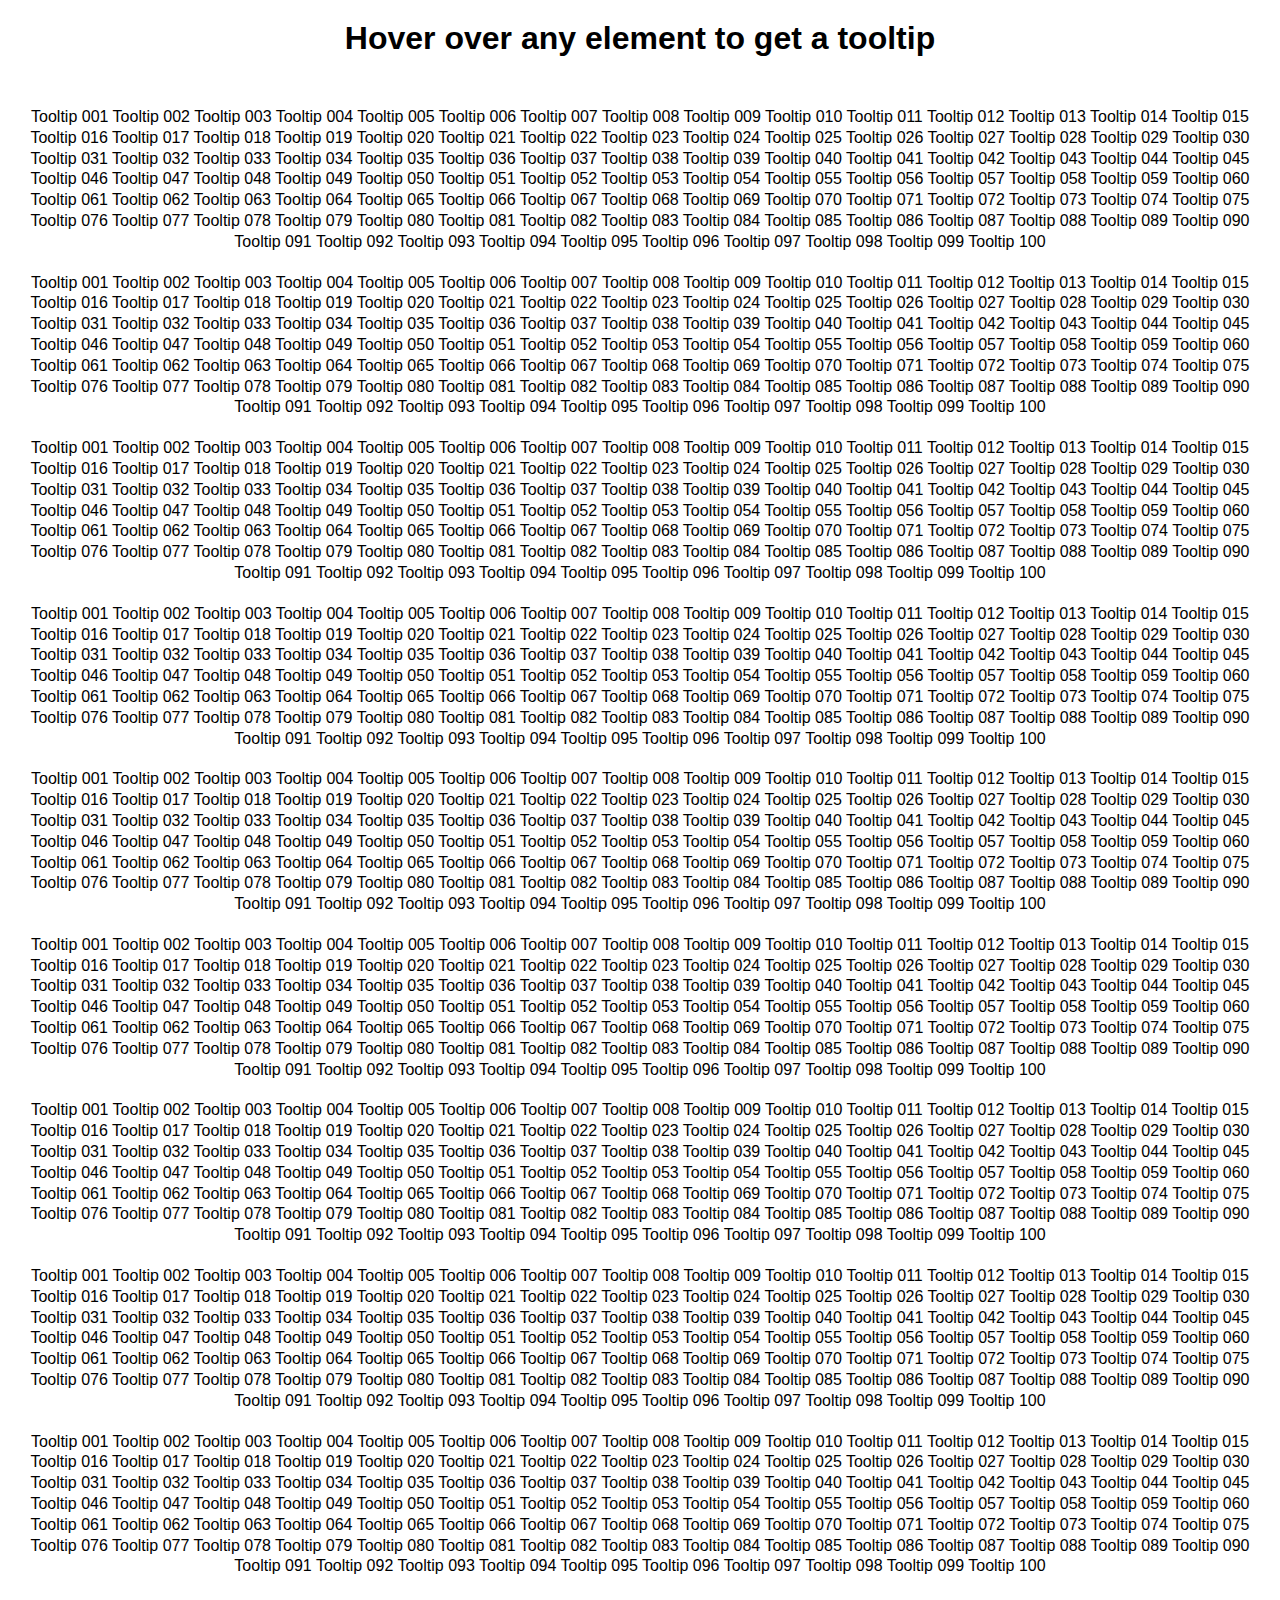
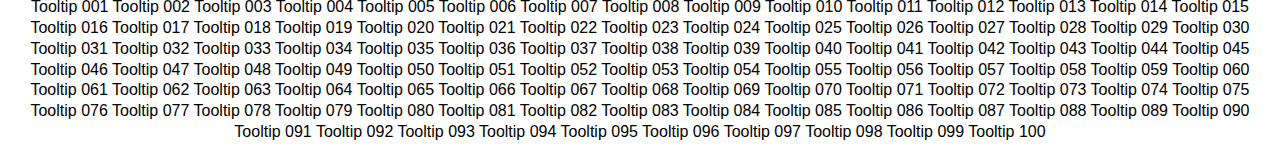
==== tooltip/index.html @ 9a491ea7 "forgot to add the tooltip folder" ====
<!DOCTYPE html>
<html lang="en">
<head>
  <meta charset="UTF-8">
  <meta name="viewport" content="width=device-width, initial-scale=1.0">
  <title>Tooltip made in Vanilla JS</title>
  <link rel="stylesheet" href="../style.css">
  <link rel="stylesheet" href="tooltip.css">
  <style>
    body {
      margin: 0;
      padding: 20px;
      text-align: center;
    }
    h1 {
      margin: 0 0 50px;
    }
    div {
      line-height: 1.3em;
    }
    div + div {
      margin-top: 20px;
    }
    span {
      white-space: nowrap;
    }
    span:hover {
      background-color: yellow;
      outline: 5px solid yellow;
    }
  </style>
</head>
<body>
  <h1
    data-tooltip-content="Tooltip for the title"
    data-tooltip-position="bottom"
  >Hover over any element to get a tooltip</h1>
  <div>
    <div>
      <span data-tooltip-content="Tooltip Content 001">Tooltip 001</span>
      <span data-tooltip-content="Tooltip Content 002">Tooltip 002</span>
      <span data-tooltip-content="Tooltip Content 003">Tooltip 003</span>
      <span data-tooltip-content="Tooltip Content 004">Tooltip 004</span>
      <span data-tooltip-content="Tooltip Content 005">Tooltip 005</span>
      <span data-tooltip-content="Tooltip Content 006">Tooltip 006</span>
      <span data-tooltip-content="Tooltip Content 007">Tooltip 007</span>
      <span data-tooltip-content="Tooltip Content 008">Tooltip 008</span>
      <span data-tooltip-content="Tooltip Content 009">Tooltip 009</span>
      <span data-tooltip-content="Tooltip Content 010">Tooltip 010</span>
      <span data-tooltip-content="Tooltip Content 011">Tooltip 011</span>
      <span data-tooltip-content="Tooltip Content 012">Tooltip 012</span>
      <span data-tooltip-content="Tooltip Content 013">Tooltip 013</span>
      <span data-tooltip-content="Tooltip Content 014">Tooltip 014</span>
      <span data-tooltip-content="Tooltip Content 015">Tooltip 015</span>
      <span data-tooltip-content="Tooltip Content 016">Tooltip 016</span>
      <span data-tooltip-content="Tooltip Content 017">Tooltip 017</span>
      <span data-tooltip-content="Tooltip Content 018">Tooltip 018</span>
      <span data-tooltip-content="Tooltip Content 019">Tooltip 019</span>
      <span data-tooltip-content="Tooltip Content 020">Tooltip 020</span>
      <span data-tooltip-content="Tooltip Content 021">Tooltip 021</span>
      <span data-tooltip-content="Tooltip Content 022">Tooltip 022</span>
      <span data-tooltip-content="Tooltip Content 023">Tooltip 023</span>
      <span data-tooltip-content="Tooltip Content 024">Tooltip 024</span>
      <span data-tooltip-content="Tooltip Content 025">Tooltip 025</span>
      <span data-tooltip-content="Tooltip Content 026">Tooltip 026</span>
      <span data-tooltip-content="Tooltip Content 027">Tooltip 027</span>
      <span data-tooltip-content="Tooltip Content 028">Tooltip 028</span>
      <span data-tooltip-content="Tooltip Content 029">Tooltip 029</span>
      <span data-tooltip-content="Tooltip Content 030">Tooltip 030</span>
      <span data-tooltip-content="Tooltip Content 031">Tooltip 031</span>
      <span data-tooltip-content="Tooltip Content 032">Tooltip 032</span>
      <span data-tooltip-content="Tooltip Content 033">Tooltip 033</span>
      <span data-tooltip-content="Tooltip Content 034">Tooltip 034</span>
      <span data-tooltip-content="Tooltip Content 035">Tooltip 035</span>
      <span data-tooltip-content="Tooltip Content 036">Tooltip 036</span>
      <span data-tooltip-content="Tooltip Content 037">Tooltip 037</span>
      <span data-tooltip-content="Tooltip Content 038">Tooltip 038</span>
      <span data-tooltip-content="Tooltip Content 039">Tooltip 039</span>
      <span data-tooltip-content="Tooltip Content 040">Tooltip 040</span>
      <span data-tooltip-content="Tooltip Content 041">Tooltip 041</span>
      <span data-tooltip-content="Tooltip Content 042">Tooltip 042</span>
      <span data-tooltip-content="Tooltip Content 043">Tooltip 043</span>
      <span data-tooltip-content="Tooltip Content 044">Tooltip 044</span>
      <span data-tooltip-content="Tooltip Content 045">Tooltip 045</span>
      <span data-tooltip-content="Tooltip Content 046">Tooltip 046</span>
      <span data-tooltip-content="Tooltip Content 047">Tooltip 047</span>
      <span data-tooltip-content="Tooltip Content 048">Tooltip 048</span>
      <span data-tooltip-content="Tooltip Content 049">Tooltip 049</span>
      <span data-tooltip-content="Tooltip Content 050">Tooltip 050</span>
      <span data-tooltip-content="Tooltip Content 051">Tooltip 051</span>
      <span data-tooltip-content="Tooltip Content 052">Tooltip 052</span>
      <span data-tooltip-content="Tooltip Content 053">Tooltip 053</span>
      <span data-tooltip-content="Tooltip Content 054">Tooltip 054</span>
      <span data-tooltip-content="Tooltip Content 055">Tooltip 055</span>
      <span data-tooltip-content="Tooltip Content 056">Tooltip 056</span>
      <span data-tooltip-content="Tooltip Content 057">Tooltip 057</span>
      <span data-tooltip-content="Tooltip Content 058">Tooltip 058</span>
      <span data-tooltip-content="Tooltip Content 059">Tooltip 059</span>
      <span data-tooltip-content="Tooltip Content 060">Tooltip 060</span>
      <span data-tooltip-content="Tooltip Content 061">Tooltip 061</span>
      <span data-tooltip-content="Tooltip Content 062">Tooltip 062</span>
      <span data-tooltip-content="Tooltip Content 063">Tooltip 063</span>
      <span data-tooltip-content="Tooltip Content 064">Tooltip 064</span>
      <span data-tooltip-content="Tooltip Content 065">Tooltip 065</span>
      <span data-tooltip-content="Tooltip Content 066">Tooltip 066</span>
      <span data-tooltip-content="Tooltip Content 067">Tooltip 067</span>
      <span data-tooltip-content="Tooltip Content 068">Tooltip 068</span>
      <span data-tooltip-content="Tooltip Content 069">Tooltip 069</span>
      <span data-tooltip-content="Tooltip Content 070">Tooltip 070</span>
      <span data-tooltip-content="Tooltip Content 071">Tooltip 071</span>
      <span data-tooltip-content="Tooltip Content 072">Tooltip 072</span>
      <span data-tooltip-content="Tooltip Content 073">Tooltip 073</span>
      <span data-tooltip-content="Tooltip Content 074">Tooltip 074</span>
      <span data-tooltip-content="Tooltip Content 075">Tooltip 075</span>
      <span data-tooltip-content="Tooltip Content 076">Tooltip 076</span>
      <span data-tooltip-content="Tooltip Content 077">Tooltip 077</span>
      <span data-tooltip-content="Tooltip Content 078">Tooltip 078</span>
      <span data-tooltip-content="Tooltip Content 079">Tooltip 079</span>
      <span data-tooltip-content="Tooltip Content 080">Tooltip 080</span>
      <span data-tooltip-content="Tooltip Content 081">Tooltip 081</span>
      <span data-tooltip-content="Tooltip Content 082">Tooltip 082</span>
      <span data-tooltip-content="Tooltip Content 083">Tooltip 083</span>
      <span data-tooltip-content="Tooltip Content 084">Tooltip 084</span>
      <span data-tooltip-content="Tooltip Content 085">Tooltip 085</span>
      <span data-tooltip-content="Tooltip Content 086">Tooltip 086</span>
      <span data-tooltip-content="Tooltip Content 087">Tooltip 087</span>
      <span data-tooltip-content="Tooltip Content 088">Tooltip 088</span>
      <span data-tooltip-content="Tooltip Content 089">Tooltip 089</span>
      <span data-tooltip-content="Tooltip Content 090">Tooltip 090</span>
      <span data-tooltip-content="Tooltip Content 091">Tooltip 091</span>
      <span data-tooltip-content="Tooltip Content 092">Tooltip 092</span>
      <span data-tooltip-content="Tooltip Content 093">Tooltip 093</span>
      <span data-tooltip-content="Tooltip Content 094">Tooltip 094</span>
      <span data-tooltip-content="Tooltip Content 095">Tooltip 095</span>
      <span data-tooltip-content="Tooltip Content 096">Tooltip 096</span>
      <span data-tooltip-content="Tooltip Content 097">Tooltip 097</span>
      <span data-tooltip-content="Tooltip Content 098">Tooltip 098</span>
      <span data-tooltip-content="Tooltip Content 099">Tooltip 099</span>
      <span data-tooltip-content="Tooltip Content 100">Tooltip 100</span>
    </div>
    <div>
      <span data-tooltip-content="Tooltip Content 001">Tooltip 001</span>
      <span data-tooltip-content="Tooltip Content 002">Tooltip 002</span>
      <span data-tooltip-content="Tooltip Content 003">Tooltip 003</span>
      <span data-tooltip-content="Tooltip Content 004">Tooltip 004</span>
      <span data-tooltip-content="Tooltip Content 005">Tooltip 005</span>
      <span data-tooltip-content="Tooltip Content 006">Tooltip 006</span>
      <span data-tooltip-content="Tooltip Content 007">Tooltip 007</span>
      <span data-tooltip-content="Tooltip Content 008">Tooltip 008</span>
      <span data-tooltip-content="Tooltip Content 009">Tooltip 009</span>
      <span data-tooltip-content="Tooltip Content 010">Tooltip 010</span>
      <span data-tooltip-content="Tooltip Content 011">Tooltip 011</span>
      <span data-tooltip-content="Tooltip Content 012">Tooltip 012</span>
      <span data-tooltip-content="Tooltip Content 013">Tooltip 013</span>
      <span data-tooltip-content="Tooltip Content 014">Tooltip 014</span>
      <span data-tooltip-content="Tooltip Content 015">Tooltip 015</span>
      <span data-tooltip-content="Tooltip Content 016">Tooltip 016</span>
      <span data-tooltip-content="Tooltip Content 017">Tooltip 017</span>
      <span data-tooltip-content="Tooltip Content 018">Tooltip 018</span>
      <span data-tooltip-content="Tooltip Content 019">Tooltip 019</span>
      <span data-tooltip-content="Tooltip Content 020">Tooltip 020</span>
      <span data-tooltip-content="Tooltip Content 021">Tooltip 021</span>
      <span data-tooltip-content="Tooltip Content 022">Tooltip 022</span>
      <span data-tooltip-content="Tooltip Content 023">Tooltip 023</span>
      <span data-tooltip-content="Tooltip Content 024">Tooltip 024</span>
      <span data-tooltip-content="Tooltip Content 025">Tooltip 025</span>
      <span data-tooltip-content="Tooltip Content 026">Tooltip 026</span>
      <span data-tooltip-content="Tooltip Content 027">Tooltip 027</span>
      <span data-tooltip-content="Tooltip Content 028">Tooltip 028</span>
      <span data-tooltip-content="Tooltip Content 029">Tooltip 029</span>
      <span data-tooltip-content="Tooltip Content 030">Tooltip 030</span>
      <span data-tooltip-content="Tooltip Content 031">Tooltip 031</span>
      <span data-tooltip-content="Tooltip Content 032">Tooltip 032</span>
      <span data-tooltip-content="Tooltip Content 033">Tooltip 033</span>
      <span data-tooltip-content="Tooltip Content 034">Tooltip 034</span>
      <span data-tooltip-content="Tooltip Content 035">Tooltip 035</span>
      <span data-tooltip-content="Tooltip Content 036">Tooltip 036</span>
      <span data-tooltip-content="Tooltip Content 037">Tooltip 037</span>
      <span data-tooltip-content="Tooltip Content 038">Tooltip 038</span>
      <span data-tooltip-content="Tooltip Content 039">Tooltip 039</span>
      <span data-tooltip-content="Tooltip Content 040">Tooltip 040</span>
      <span data-tooltip-content="Tooltip Content 041">Tooltip 041</span>
      <span data-tooltip-content="Tooltip Content 042">Tooltip 042</span>
      <span data-tooltip-content="Tooltip Content 043">Tooltip 043</span>
      <span data-tooltip-content="Tooltip Content 044">Tooltip 044</span>
      <span data-tooltip-content="Tooltip Content 045">Tooltip 045</span>
      <span data-tooltip-content="Tooltip Content 046">Tooltip 046</span>
      <span data-tooltip-content="Tooltip Content 047">Tooltip 047</span>
      <span data-tooltip-content="Tooltip Content 048">Tooltip 048</span>
      <span data-tooltip-content="Tooltip Content 049">Tooltip 049</span>
      <span data-tooltip-content="Tooltip Content 050">Tooltip 050</span>
      <span data-tooltip-content="Tooltip Content 051">Tooltip 051</span>
      <span data-tooltip-content="Tooltip Content 052">Tooltip 052</span>
      <span data-tooltip-content="Tooltip Content 053">Tooltip 053</span>
      <span data-tooltip-content="Tooltip Content 054">Tooltip 054</span>
      <span data-tooltip-content="Tooltip Content 055">Tooltip 055</span>
      <span data-tooltip-content="Tooltip Content 056">Tooltip 056</span>
      <span data-tooltip-content="Tooltip Content 057">Tooltip 057</span>
      <span data-tooltip-content="Tooltip Content 058">Tooltip 058</span>
      <span data-tooltip-content="Tooltip Content 059">Tooltip 059</span>
      <span data-tooltip-content="Tooltip Content 060">Tooltip 060</span>
      <span data-tooltip-content="Tooltip Content 061">Tooltip 061</span>
      <span data-tooltip-content="Tooltip Content 062">Tooltip 062</span>
      <span data-tooltip-content="Tooltip Content 063">Tooltip 063</span>
      <span data-tooltip-content="Tooltip Content 064">Tooltip 064</span>
      <span data-tooltip-content="Tooltip Content 065">Tooltip 065</span>
      <span data-tooltip-content="Tooltip Content 066">Tooltip 066</span>
      <span data-tooltip-content="Tooltip Content 067">Tooltip 067</span>
      <span data-tooltip-content="Tooltip Content 068">Tooltip 068</span>
      <span data-tooltip-content="Tooltip Content 069">Tooltip 069</span>
      <span data-tooltip-content="Tooltip Content 070">Tooltip 070</span>
      <span data-tooltip-content="Tooltip Content 071">Tooltip 071</span>
      <span data-tooltip-content="Tooltip Content 072">Tooltip 072</span>
      <span data-tooltip-content="Tooltip Content 073">Tooltip 073</span>
      <span data-tooltip-content="Tooltip Content 074">Tooltip 074</span>
      <span data-tooltip-content="Tooltip Content 075">Tooltip 075</span>
      <span data-tooltip-content="Tooltip Content 076">Tooltip 076</span>
      <span data-tooltip-content="Tooltip Content 077">Tooltip 077</span>
      <span data-tooltip-content="Tooltip Content 078">Tooltip 078</span>
      <span data-tooltip-content="Tooltip Content 079">Tooltip 079</span>
      <span data-tooltip-content="Tooltip Content 080">Tooltip 080</span>
      <span data-tooltip-content="Tooltip Content 081">Tooltip 081</span>
      <span data-tooltip-content="Tooltip Content 082">Tooltip 082</span>
      <span data-tooltip-content="Tooltip Content 083">Tooltip 083</span>
      <span data-tooltip-content="Tooltip Content 084">Tooltip 084</span>
      <span data-tooltip-content="Tooltip Content 085">Tooltip 085</span>
      <span data-tooltip-content="Tooltip Content 086">Tooltip 086</span>
      <span data-tooltip-content="Tooltip Content 087">Tooltip 087</span>
      <span data-tooltip-content="Tooltip Content 088">Tooltip 088</span>
      <span data-tooltip-content="Tooltip Content 089">Tooltip 089</span>
      <span data-tooltip-content="Tooltip Content 090">Tooltip 090</span>
      <span data-tooltip-content="Tooltip Content 091">Tooltip 091</span>
      <span data-tooltip-content="Tooltip Content 092">Tooltip 092</span>
      <span data-tooltip-content="Tooltip Content 093">Tooltip 093</span>
      <span data-tooltip-content="Tooltip Content 094">Tooltip 094</span>
      <span data-tooltip-content="Tooltip Content 095">Tooltip 095</span>
      <span data-tooltip-content="Tooltip Content 096">Tooltip 096</span>
      <span data-tooltip-content="Tooltip Content 097">Tooltip 097</span>
      <span data-tooltip-content="Tooltip Content 098">Tooltip 098</span>
      <span data-tooltip-content="Tooltip Content 099">Tooltip 099</span>
      <span data-tooltip-content="Tooltip Content 100">Tooltip 100</span>
    </div>
    <div>
      <span data-tooltip-content="Tooltip Content 001">Tooltip 001</span>
      <span data-tooltip-content="Tooltip Content 002">Tooltip 002</span>
      <span data-tooltip-content="Tooltip Content 003">Tooltip 003</span>
      <span data-tooltip-content="Tooltip Content 004">Tooltip 004</span>
      <span data-tooltip-content="Tooltip Content 005">Tooltip 005</span>
      <span data-tooltip-content="Tooltip Content 006">Tooltip 006</span>
      <span data-tooltip-content="Tooltip Content 007">Tooltip 007</span>
      <span data-tooltip-content="Tooltip Content 008">Tooltip 008</span>
      <span data-tooltip-content="Tooltip Content 009">Tooltip 009</span>
      <span data-tooltip-content="Tooltip Content 010">Tooltip 010</span>
      <span data-tooltip-content="Tooltip Content 011">Tooltip 011</span>
      <span data-tooltip-content="Tooltip Content 012">Tooltip 012</span>
      <span data-tooltip-content="Tooltip Content 013">Tooltip 013</span>
      <span data-tooltip-content="Tooltip Content 014">Tooltip 014</span>
      <span data-tooltip-content="Tooltip Content 015">Tooltip 015</span>
      <span data-tooltip-content="Tooltip Content 016">Tooltip 016</span>
      <span data-tooltip-content="Tooltip Content 017">Tooltip 017</span>
      <span data-tooltip-content="Tooltip Content 018">Tooltip 018</span>
      <span data-tooltip-content="Tooltip Content 019">Tooltip 019</span>
      <span data-tooltip-content="Tooltip Content 020">Tooltip 020</span>
      <span data-tooltip-content="Tooltip Content 021">Tooltip 021</span>
      <span data-tooltip-content="Tooltip Content 022">Tooltip 022</span>
      <span data-tooltip-content="Tooltip Content 023">Tooltip 023</span>
      <span data-tooltip-content="Tooltip Content 024">Tooltip 024</span>
      <span data-tooltip-content="Tooltip Content 025">Tooltip 025</span>
      <span data-tooltip-content="Tooltip Content 026">Tooltip 026</span>
      <span data-tooltip-content="Tooltip Content 027">Tooltip 027</span>
      <span data-tooltip-content="Tooltip Content 028">Tooltip 028</span>
      <span data-tooltip-content="Tooltip Content 029">Tooltip 029</span>
      <span data-tooltip-content="Tooltip Content 030">Tooltip 030</span>
      <span data-tooltip-content="Tooltip Content 031">Tooltip 031</span>
      <span data-tooltip-content="Tooltip Content 032">Tooltip 032</span>
      <span data-tooltip-content="Tooltip Content 033">Tooltip 033</span>
      <span data-tooltip-content="Tooltip Content 034">Tooltip 034</span>
      <span data-tooltip-content="Tooltip Content 035">Tooltip 035</span>
      <span data-tooltip-content="Tooltip Content 036">Tooltip 036</span>
      <span data-tooltip-content="Tooltip Content 037">Tooltip 037</span>
      <span data-tooltip-content="Tooltip Content 038">Tooltip 038</span>
      <span data-tooltip-content="Tooltip Content 039">Tooltip 039</span>
      <span data-tooltip-content="Tooltip Content 040">Tooltip 040</span>
      <span data-tooltip-content="Tooltip Content 041">Tooltip 041</span>
      <span data-tooltip-content="Tooltip Content 042">Tooltip 042</span>
      <span data-tooltip-content="Tooltip Content 043">Tooltip 043</span>
      <span data-tooltip-content="Tooltip Content 044">Tooltip 044</span>
      <span data-tooltip-content="Tooltip Content 045">Tooltip 045</span>
      <span data-tooltip-content="Tooltip Content 046">Tooltip 046</span>
      <span data-tooltip-content="Tooltip Content 047">Tooltip 047</span>
      <span data-tooltip-content="Tooltip Content 048">Tooltip 048</span>
      <span data-tooltip-content="Tooltip Content 049">Tooltip 049</span>
      <span data-tooltip-content="Tooltip Content 050">Tooltip 050</span>
      <span data-tooltip-content="Tooltip Content 051">Tooltip 051</span>
      <span data-tooltip-content="Tooltip Content 052">Tooltip 052</span>
      <span data-tooltip-content="Tooltip Content 053">Tooltip 053</span>
      <span data-tooltip-content="Tooltip Content 054">Tooltip 054</span>
      <span data-tooltip-content="Tooltip Content 055">Tooltip 055</span>
      <span data-tooltip-content="Tooltip Content 056">Tooltip 056</span>
      <span data-tooltip-content="Tooltip Content 057">Tooltip 057</span>
      <span data-tooltip-content="Tooltip Content 058">Tooltip 058</span>
      <span data-tooltip-content="Tooltip Content 059">Tooltip 059</span>
      <span data-tooltip-content="Tooltip Content 060">Tooltip 060</span>
      <span data-tooltip-content="Tooltip Content 061">Tooltip 061</span>
      <span data-tooltip-content="Tooltip Content 062">Tooltip 062</span>
      <span data-tooltip-content="Tooltip Content 063">Tooltip 063</span>
      <span data-tooltip-content="Tooltip Content 064">Tooltip 064</span>
      <span data-tooltip-content="Tooltip Content 065">Tooltip 065</span>
      <span data-tooltip-content="Tooltip Content 066">Tooltip 066</span>
      <span data-tooltip-content="Tooltip Content 067">Tooltip 067</span>
      <span data-tooltip-content="Tooltip Content 068">Tooltip 068</span>
      <span data-tooltip-content="Tooltip Content 069">Tooltip 069</span>
      <span data-tooltip-content="Tooltip Content 070">Tooltip 070</span>
      <span data-tooltip-content="Tooltip Content 071">Tooltip 071</span>
      <span data-tooltip-content="Tooltip Content 072">Tooltip 072</span>
      <span data-tooltip-content="Tooltip Content 073">Tooltip 073</span>
      <span data-tooltip-content="Tooltip Content 074">Tooltip 074</span>
      <span data-tooltip-content="Tooltip Content 075">Tooltip 075</span>
      <span data-tooltip-content="Tooltip Content 076">Tooltip 076</span>
      <span data-tooltip-content="Tooltip Content 077">Tooltip 077</span>
      <span data-tooltip-content="Tooltip Content 078">Tooltip 078</span>
      <span data-tooltip-content="Tooltip Content 079">Tooltip 079</span>
      <span data-tooltip-content="Tooltip Content 080">Tooltip 080</span>
      <span data-tooltip-content="Tooltip Content 081">Tooltip 081</span>
      <span data-tooltip-content="Tooltip Content 082">Tooltip 082</span>
      <span data-tooltip-content="Tooltip Content 083">Tooltip 083</span>
      <span data-tooltip-content="Tooltip Content 084">Tooltip 084</span>
      <span data-tooltip-content="Tooltip Content 085">Tooltip 085</span>
      <span data-tooltip-content="Tooltip Content 086">Tooltip 086</span>
      <span data-tooltip-content="Tooltip Content 087">Tooltip 087</span>
      <span data-tooltip-content="Tooltip Content 088">Tooltip 088</span>
      <span data-tooltip-content="Tooltip Content 089">Tooltip 089</span>
      <span data-tooltip-content="Tooltip Content 090">Tooltip 090</span>
      <span data-tooltip-content="Tooltip Content 091">Tooltip 091</span>
      <span data-tooltip-content="Tooltip Content 092">Tooltip 092</span>
      <span data-tooltip-content="Tooltip Content 093">Tooltip 093</span>
      <span data-tooltip-content="Tooltip Content 094">Tooltip 094</span>
      <span data-tooltip-content="Tooltip Content 095">Tooltip 095</span>
      <span data-tooltip-content="Tooltip Content 096">Tooltip 096</span>
      <span data-tooltip-content="Tooltip Content 097">Tooltip 097</span>
      <span data-tooltip-content="Tooltip Content 098">Tooltip 098</span>
      <span data-tooltip-content="Tooltip Content 099">Tooltip 099</span>
      <span data-tooltip-content="Tooltip Content 100">Tooltip 100</span>
    </div>
    <div>
      <span data-tooltip-content="Tooltip Content 001">Tooltip 001</span>
      <span data-tooltip-content="Tooltip Content 002">Tooltip 002</span>
      <span data-tooltip-content="Tooltip Content 003">Tooltip 003</span>
      <span data-tooltip-content="Tooltip Content 004">Tooltip 004</span>
      <span data-tooltip-content="Tooltip Content 005">Tooltip 005</span>
      <span data-tooltip-content="Tooltip Content 006">Tooltip 006</span>
      <span data-tooltip-content="Tooltip Content 007">Tooltip 007</span>
      <span data-tooltip-content="Tooltip Content 008">Tooltip 008</span>
      <span data-tooltip-content="Tooltip Content 009">Tooltip 009</span>
      <span data-tooltip-content="Tooltip Content 010">Tooltip 010</span>
      <span data-tooltip-content="Tooltip Content 011">Tooltip 011</span>
      <span data-tooltip-content="Tooltip Content 012">Tooltip 012</span>
      <span data-tooltip-content="Tooltip Content 013">Tooltip 013</span>
      <span data-tooltip-content="Tooltip Content 014">Tooltip 014</span>
      <span data-tooltip-content="Tooltip Content 015">Tooltip 015</span>
      <span data-tooltip-content="Tooltip Content 016">Tooltip 016</span>
      <span data-tooltip-content="Tooltip Content 017">Tooltip 017</span>
      <span data-tooltip-content="Tooltip Content 018">Tooltip 018</span>
      <span data-tooltip-content="Tooltip Content 019">Tooltip 019</span>
      <span data-tooltip-content="Tooltip Content 020">Tooltip 020</span>
      <span data-tooltip-content="Tooltip Content 021">Tooltip 021</span>
      <span data-tooltip-content="Tooltip Content 022">Tooltip 022</span>
      <span data-tooltip-content="Tooltip Content 023">Tooltip 023</span>
      <span data-tooltip-content="Tooltip Content 024">Tooltip 024</span>
      <span data-tooltip-content="Tooltip Content 025">Tooltip 025</span>
      <span data-tooltip-content="Tooltip Content 026">Tooltip 026</span>
      <span data-tooltip-content="Tooltip Content 027">Tooltip 027</span>
      <span data-tooltip-content="Tooltip Content 028">Tooltip 028</span>
      <span data-tooltip-content="Tooltip Content 029">Tooltip 029</span>
      <span data-tooltip-content="Tooltip Content 030">Tooltip 030</span>
      <span data-tooltip-content="Tooltip Content 031">Tooltip 031</span>
      <span data-tooltip-content="Tooltip Content 032">Tooltip 032</span>
      <span data-tooltip-content="Tooltip Content 033">Tooltip 033</span>
      <span data-tooltip-content="Tooltip Content 034">Tooltip 034</span>
      <span data-tooltip-content="Tooltip Content 035">Tooltip 035</span>
      <span data-tooltip-content="Tooltip Content 036">Tooltip 036</span>
      <span data-tooltip-content="Tooltip Content 037">Tooltip 037</span>
      <span data-tooltip-content="Tooltip Content 038">Tooltip 038</span>
      <span data-tooltip-content="Tooltip Content 039">Tooltip 039</span>
      <span data-tooltip-content="Tooltip Content 040">Tooltip 040</span>
      <span data-tooltip-content="Tooltip Content 041">Tooltip 041</span>
      <span data-tooltip-content="Tooltip Content 042">Tooltip 042</span>
      <span data-tooltip-content="Tooltip Content 043">Tooltip 043</span>
      <span data-tooltip-content="Tooltip Content 044">Tooltip 044</span>
      <span data-tooltip-content="Tooltip Content 045">Tooltip 045</span>
      <span data-tooltip-content="Tooltip Content 046">Tooltip 046</span>
      <span data-tooltip-content="Tooltip Content 047">Tooltip 047</span>
      <span data-tooltip-content="Tooltip Content 048">Tooltip 048</span>
      <span data-tooltip-content="Tooltip Content 049">Tooltip 049</span>
      <span data-tooltip-content="Tooltip Content 050">Tooltip 050</span>
      <span data-tooltip-content="Tooltip Content 051">Tooltip 051</span>
      <span data-tooltip-content="Tooltip Content 052">Tooltip 052</span>
      <span data-tooltip-content="Tooltip Content 053">Tooltip 053</span>
      <span data-tooltip-content="Tooltip Content 054">Tooltip 054</span>
      <span data-tooltip-content="Tooltip Content 055">Tooltip 055</span>
      <span data-tooltip-content="Tooltip Content 056">Tooltip 056</span>
      <span data-tooltip-content="Tooltip Content 057">Tooltip 057</span>
      <span data-tooltip-content="Tooltip Content 058">Tooltip 058</span>
      <span data-tooltip-content="Tooltip Content 059">Tooltip 059</span>
      <span data-tooltip-content="Tooltip Content 060">Tooltip 060</span>
      <span data-tooltip-content="Tooltip Content 061">Tooltip 061</span>
      <span data-tooltip-content="Tooltip Content 062">Tooltip 062</span>
      <span data-tooltip-content="Tooltip Content 063">Tooltip 063</span>
      <span data-tooltip-content="Tooltip Content 064">Tooltip 064</span>
      <span data-tooltip-content="Tooltip Content 065">Tooltip 065</span>
      <span data-tooltip-content="Tooltip Content 066">Tooltip 066</span>
      <span data-tooltip-content="Tooltip Content 067">Tooltip 067</span>
      <span data-tooltip-content="Tooltip Content 068">Tooltip 068</span>
      <span data-tooltip-content="Tooltip Content 069">Tooltip 069</span>
      <span data-tooltip-content="Tooltip Content 070">Tooltip 070</span>
      <span data-tooltip-content="Tooltip Content 071">Tooltip 071</span>
      <span data-tooltip-content="Tooltip Content 072">Tooltip 072</span>
      <span data-tooltip-content="Tooltip Content 073">Tooltip 073</span>
      <span data-tooltip-content="Tooltip Content 074">Tooltip 074</span>
      <span data-tooltip-content="Tooltip Content 075">Tooltip 075</span>
      <span data-tooltip-content="Tooltip Content 076">Tooltip 076</span>
      <span data-tooltip-content="Tooltip Content 077">Tooltip 077</span>
      <span data-tooltip-content="Tooltip Content 078">Tooltip 078</span>
      <span data-tooltip-content="Tooltip Content 079">Tooltip 079</span>
      <span data-tooltip-content="Tooltip Content 080">Tooltip 080</span>
      <span data-tooltip-content="Tooltip Content 081">Tooltip 081</span>
      <span data-tooltip-content="Tooltip Content 082">Tooltip 082</span>
      <span data-tooltip-content="Tooltip Content 083">Tooltip 083</span>
      <span data-tooltip-content="Tooltip Content 084">Tooltip 084</span>
      <span data-tooltip-content="Tooltip Content 085">Tooltip 085</span>
      <span data-tooltip-content="Tooltip Content 086">Tooltip 086</span>
      <span data-tooltip-content="Tooltip Content 087">Tooltip 087</span>
      <span data-tooltip-content="Tooltip Content 088">Tooltip 088</span>
      <span data-tooltip-content="Tooltip Content 089">Tooltip 089</span>
      <span data-tooltip-content="Tooltip Content 090">Tooltip 090</span>
      <span data-tooltip-content="Tooltip Content 091">Tooltip 091</span>
      <span data-tooltip-content="Tooltip Content 092">Tooltip 092</span>
      <span data-tooltip-content="Tooltip Content 093">Tooltip 093</span>
      <span data-tooltip-content="Tooltip Content 094">Tooltip 094</span>
      <span data-tooltip-content="Tooltip Content 095">Tooltip 095</span>
      <span data-tooltip-content="Tooltip Content 096">Tooltip 096</span>
      <span data-tooltip-content="Tooltip Content 097">Tooltip 097</span>
      <span data-tooltip-content="Tooltip Content 098">Tooltip 098</span>
      <span data-tooltip-content="Tooltip Content 099">Tooltip 099</span>
      <span data-tooltip-content="Tooltip Content 100">Tooltip 100</span>
    </div>
    <div>
      <span data-tooltip-content="Tooltip Content 001">Tooltip 001</span>
      <span data-tooltip-content="Tooltip Content 002">Tooltip 002</span>
      <span data-tooltip-content="Tooltip Content 003">Tooltip 003</span>
      <span data-tooltip-content="Tooltip Content 004">Tooltip 004</span>
      <span data-tooltip-content="Tooltip Content 005">Tooltip 005</span>
      <span data-tooltip-content="Tooltip Content 006">Tooltip 006</span>
      <span data-tooltip-content="Tooltip Content 007">Tooltip 007</span>
      <span data-tooltip-content="Tooltip Content 008">Tooltip 008</span>
      <span data-tooltip-content="Tooltip Content 009">Tooltip 009</span>
      <span data-tooltip-content="Tooltip Content 010">Tooltip 010</span>
      <span data-tooltip-content="Tooltip Content 011">Tooltip 011</span>
      <span data-tooltip-content="Tooltip Content 012">Tooltip 012</span>
      <span data-tooltip-content="Tooltip Content 013">Tooltip 013</span>
      <span data-tooltip-content="Tooltip Content 014">Tooltip 014</span>
      <span data-tooltip-content="Tooltip Content 015">Tooltip 015</span>
      <span data-tooltip-content="Tooltip Content 016">Tooltip 016</span>
      <span data-tooltip-content="Tooltip Content 017">Tooltip 017</span>
      <span data-tooltip-content="Tooltip Content 018">Tooltip 018</span>
      <span data-tooltip-content="Tooltip Content 019">Tooltip 019</span>
      <span data-tooltip-content="Tooltip Content 020">Tooltip 020</span>
      <span data-tooltip-content="Tooltip Content 021">Tooltip 021</span>
      <span data-tooltip-content="Tooltip Content 022">Tooltip 022</span>
      <span data-tooltip-content="Tooltip Content 023">Tooltip 023</span>
      <span data-tooltip-content="Tooltip Content 024">Tooltip 024</span>
      <span data-tooltip-content="Tooltip Content 025">Tooltip 025</span>
      <span data-tooltip-content="Tooltip Content 026">Tooltip 026</span>
      <span data-tooltip-content="Tooltip Content 027">Tooltip 027</span>
      <span data-tooltip-content="Tooltip Content 028">Tooltip 028</span>
      <span data-tooltip-content="Tooltip Content 029">Tooltip 029</span>
      <span data-tooltip-content="Tooltip Content 030">Tooltip 030</span>
      <span data-tooltip-content="Tooltip Content 031">Tooltip 031</span>
      <span data-tooltip-content="Tooltip Content 032">Tooltip 032</span>
      <span data-tooltip-content="Tooltip Content 033">Tooltip 033</span>
      <span data-tooltip-content="Tooltip Content 034">Tooltip 034</span>
      <span data-tooltip-content="Tooltip Content 035">Tooltip 035</span>
      <span data-tooltip-content="Tooltip Content 036">Tooltip 036</span>
      <span data-tooltip-content="Tooltip Content 037">Tooltip 037</span>
      <span data-tooltip-content="Tooltip Content 038">Tooltip 038</span>
      <span data-tooltip-content="Tooltip Content 039">Tooltip 039</span>
      <span data-tooltip-content="Tooltip Content 040">Tooltip 040</span>
      <span data-tooltip-content="Tooltip Content 041">Tooltip 041</span>
      <span data-tooltip-content="Tooltip Content 042">Tooltip 042</span>
      <span data-tooltip-content="Tooltip Content 043">Tooltip 043</span>
      <span data-tooltip-content="Tooltip Content 044">Tooltip 044</span>
      <span data-tooltip-content="Tooltip Content 045">Tooltip 045</span>
      <span data-tooltip-content="Tooltip Content 046">Tooltip 046</span>
      <span data-tooltip-content="Tooltip Content 047">Tooltip 047</span>
      <span data-tooltip-content="Tooltip Content 048">Tooltip 048</span>
      <span data-tooltip-content="Tooltip Content 049">Tooltip 049</span>
      <span data-tooltip-content="Tooltip Content 050">Tooltip 050</span>
      <span data-tooltip-content="Tooltip Content 051">Tooltip 051</span>
      <span data-tooltip-content="Tooltip Content 052">Tooltip 052</span>
      <span data-tooltip-content="Tooltip Content 053">Tooltip 053</span>
      <span data-tooltip-content="Tooltip Content 054">Tooltip 054</span>
      <span data-tooltip-content="Tooltip Content 055">Tooltip 055</span>
      <span data-tooltip-content="Tooltip Content 056">Tooltip 056</span>
      <span data-tooltip-content="Tooltip Content 057">Tooltip 057</span>
      <span data-tooltip-content="Tooltip Content 058">Tooltip 058</span>
      <span data-tooltip-content="Tooltip Content 059">Tooltip 059</span>
      <span data-tooltip-content="Tooltip Content 060">Tooltip 060</span>
      <span data-tooltip-content="Tooltip Content 061">Tooltip 061</span>
      <span data-tooltip-content="Tooltip Content 062">Tooltip 062</span>
      <span data-tooltip-content="Tooltip Content 063">Tooltip 063</span>
      <span data-tooltip-content="Tooltip Content 064">Tooltip 064</span>
      <span data-tooltip-content="Tooltip Content 065">Tooltip 065</span>
      <span data-tooltip-content="Tooltip Content 066">Tooltip 066</span>
      <span data-tooltip-content="Tooltip Content 067">Tooltip 067</span>
      <span data-tooltip-content="Tooltip Content 068">Tooltip 068</span>
      <span data-tooltip-content="Tooltip Content 069">Tooltip 069</span>
      <span data-tooltip-content="Tooltip Content 070">Tooltip 070</span>
      <span data-tooltip-content="Tooltip Content 071">Tooltip 071</span>
      <span data-tooltip-content="Tooltip Content 072">Tooltip 072</span>
      <span data-tooltip-content="Tooltip Content 073">Tooltip 073</span>
      <span data-tooltip-content="Tooltip Content 074">Tooltip 074</span>
      <span data-tooltip-content="Tooltip Content 075">Tooltip 075</span>
      <span data-tooltip-content="Tooltip Content 076">Tooltip 076</span>
      <span data-tooltip-content="Tooltip Content 077">Tooltip 077</span>
      <span data-tooltip-content="Tooltip Content 078">Tooltip 078</span>
      <span data-tooltip-content="Tooltip Content 079">Tooltip 079</span>
      <span data-tooltip-content="Tooltip Content 080">Tooltip 080</span>
      <span data-tooltip-content="Tooltip Content 081">Tooltip 081</span>
      <span data-tooltip-content="Tooltip Content 082">Tooltip 082</span>
      <span data-tooltip-content="Tooltip Content 083">Tooltip 083</span>
      <span data-tooltip-content="Tooltip Content 084">Tooltip 084</span>
      <span data-tooltip-content="Tooltip Content 085">Tooltip 085</span>
      <span data-tooltip-content="Tooltip Content 086">Tooltip 086</span>
      <span data-tooltip-content="Tooltip Content 087">Tooltip 087</span>
      <span data-tooltip-content="Tooltip Content 088">Tooltip 088</span>
      <span data-tooltip-content="Tooltip Content 089">Tooltip 089</span>
      <span data-tooltip-content="Tooltip Content 090">Tooltip 090</span>
      <span data-tooltip-content="Tooltip Content 091">Tooltip 091</span>
      <span data-tooltip-content="Tooltip Content 092">Tooltip 092</span>
      <span data-tooltip-content="Tooltip Content 093">Tooltip 093</span>
      <span data-tooltip-content="Tooltip Content 094">Tooltip 094</span>
      <span data-tooltip-content="Tooltip Content 095">Tooltip 095</span>
      <span data-tooltip-content="Tooltip Content 096">Tooltip 096</span>
      <span data-tooltip-content="Tooltip Content 097">Tooltip 097</span>
      <span data-tooltip-content="Tooltip Content 098">Tooltip 098</span>
      <span data-tooltip-content="Tooltip Content 099">Tooltip 099</span>
      <span data-tooltip-content="Tooltip Content 100">Tooltip 100</span>
    </div>
    <div>
      <span data-tooltip-content="Tooltip Content 001">Tooltip 001</span>
      <span data-tooltip-content="Tooltip Content 002">Tooltip 002</span>
      <span data-tooltip-content="Tooltip Content 003">Tooltip 003</span>
      <span data-tooltip-content="Tooltip Content 004">Tooltip 004</span>
      <span data-tooltip-content="Tooltip Content 005">Tooltip 005</span>
      <span data-tooltip-content="Tooltip Content 006">Tooltip 006</span>
      <span data-tooltip-content="Tooltip Content 007">Tooltip 007</span>
      <span data-tooltip-content="Tooltip Content 008">Tooltip 008</span>
      <span data-tooltip-content="Tooltip Content 009">Tooltip 009</span>
      <span data-tooltip-content="Tooltip Content 010">Tooltip 010</span>
      <span data-tooltip-content="Tooltip Content 011">Tooltip 011</span>
      <span data-tooltip-content="Tooltip Content 012">Tooltip 012</span>
      <span data-tooltip-content="Tooltip Content 013">Tooltip 013</span>
      <span data-tooltip-content="Tooltip Content 014">Tooltip 014</span>
      <span data-tooltip-content="Tooltip Content 015">Tooltip 015</span>
      <span data-tooltip-content="Tooltip Content 016">Tooltip 016</span>
      <span data-tooltip-content="Tooltip Content 017">Tooltip 017</span>
      <span data-tooltip-content="Tooltip Content 018">Tooltip 018</span>
      <span data-tooltip-content="Tooltip Content 019">Tooltip 019</span>
      <span data-tooltip-content="Tooltip Content 020">Tooltip 020</span>
      <span data-tooltip-content="Tooltip Content 021">Tooltip 021</span>
      <span data-tooltip-content="Tooltip Content 022">Tooltip 022</span>
      <span data-tooltip-content="Tooltip Content 023">Tooltip 023</span>
      <span data-tooltip-content="Tooltip Content 024">Tooltip 024</span>
      <span data-tooltip-content="Tooltip Content 025">Tooltip 025</span>
      <span data-tooltip-content="Tooltip Content 026">Tooltip 026</span>
      <span data-tooltip-content="Tooltip Content 027">Tooltip 027</span>
      <span data-tooltip-content="Tooltip Content 028">Tooltip 028</span>
      <span data-tooltip-content="Tooltip Content 029">Tooltip 029</span>
      <span data-tooltip-content="Tooltip Content 030">Tooltip 030</span>
      <span data-tooltip-content="Tooltip Content 031">Tooltip 031</span>
      <span data-tooltip-content="Tooltip Content 032">Tooltip 032</span>
      <span data-tooltip-content="Tooltip Content 033">Tooltip 033</span>
      <span data-tooltip-content="Tooltip Content 034">Tooltip 034</span>
      <span data-tooltip-content="Tooltip Content 035">Tooltip 035</span>
      <span data-tooltip-content="Tooltip Content 036">Tooltip 036</span>
      <span data-tooltip-content="Tooltip Content 037">Tooltip 037</span>
      <span data-tooltip-content="Tooltip Content 038">Tooltip 038</span>
      <span data-tooltip-content="Tooltip Content 039">Tooltip 039</span>
      <span data-tooltip-content="Tooltip Content 040">Tooltip 040</span>
      <span data-tooltip-content="Tooltip Content 041">Tooltip 041</span>
      <span data-tooltip-content="Tooltip Content 042">Tooltip 042</span>
      <span data-tooltip-content="Tooltip Content 043">Tooltip 043</span>
      <span data-tooltip-content="Tooltip Content 044">Tooltip 044</span>
      <span data-tooltip-content="Tooltip Content 045">Tooltip 045</span>
      <span data-tooltip-content="Tooltip Content 046">Tooltip 046</span>
      <span data-tooltip-content="Tooltip Content 047">Tooltip 047</span>
      <span data-tooltip-content="Tooltip Content 048">Tooltip 048</span>
      <span data-tooltip-content="Tooltip Content 049">Tooltip 049</span>
      <span data-tooltip-content="Tooltip Content 050">Tooltip 050</span>
      <span data-tooltip-content="Tooltip Content 051">Tooltip 051</span>
      <span data-tooltip-content="Tooltip Content 052">Tooltip 052</span>
      <span data-tooltip-content="Tooltip Content 053">Tooltip 053</span>
      <span data-tooltip-content="Tooltip Content 054">Tooltip 054</span>
      <span data-tooltip-content="Tooltip Content 055">Tooltip 055</span>
      <span data-tooltip-content="Tooltip Content 056">Tooltip 056</span>
      <span data-tooltip-content="Tooltip Content 057">Tooltip 057</span>
      <span data-tooltip-content="Tooltip Content 058">Tooltip 058</span>
      <span data-tooltip-content="Tooltip Content 059">Tooltip 059</span>
      <span data-tooltip-content="Tooltip Content 060">Tooltip 060</span>
      <span data-tooltip-content="Tooltip Content 061">Tooltip 061</span>
      <span data-tooltip-content="Tooltip Content 062">Tooltip 062</span>
      <span data-tooltip-content="Tooltip Content 063">Tooltip 063</span>
      <span data-tooltip-content="Tooltip Content 064">Tooltip 064</span>
      <span data-tooltip-content="Tooltip Content 065">Tooltip 065</span>
      <span data-tooltip-content="Tooltip Content 066">Tooltip 066</span>
      <span data-tooltip-content="Tooltip Content 067">Tooltip 067</span>
      <span data-tooltip-content="Tooltip Content 068">Tooltip 068</span>
      <span data-tooltip-content="Tooltip Content 069">Tooltip 069</span>
      <span data-tooltip-content="Tooltip Content 070">Tooltip 070</span>
      <span data-tooltip-content="Tooltip Content 071">Tooltip 071</span>
      <span data-tooltip-content="Tooltip Content 072">Tooltip 072</span>
      <span data-tooltip-content="Tooltip Content 073">Tooltip 073</span>
      <span data-tooltip-content="Tooltip Content 074">Tooltip 074</span>
      <span data-tooltip-content="Tooltip Content 075">Tooltip 075</span>
      <span data-tooltip-content="Tooltip Content 076">Tooltip 076</span>
      <span data-tooltip-content="Tooltip Content 077">Tooltip 077</span>
      <span data-tooltip-content="Tooltip Content 078">Tooltip 078</span>
      <span data-tooltip-content="Tooltip Content 079">Tooltip 079</span>
      <span data-tooltip-content="Tooltip Content 080">Tooltip 080</span>
      <span data-tooltip-content="Tooltip Content 081">Tooltip 081</span>
      <span data-tooltip-content="Tooltip Content 082">Tooltip 082</span>
      <span data-tooltip-content="Tooltip Content 083">Tooltip 083</span>
      <span data-tooltip-content="Tooltip Content 084">Tooltip 084</span>
      <span data-tooltip-content="Tooltip Content 085">Tooltip 085</span>
      <span data-tooltip-content="Tooltip Content 086">Tooltip 086</span>
      <span data-tooltip-content="Tooltip Content 087">Tooltip 087</span>
      <span data-tooltip-content="Tooltip Content 088">Tooltip 088</span>
      <span data-tooltip-content="Tooltip Content 089">Tooltip 089</span>
      <span data-tooltip-content="Tooltip Content 090">Tooltip 090</span>
      <span data-tooltip-content="Tooltip Content 091">Tooltip 091</span>
      <span data-tooltip-content="Tooltip Content 092">Tooltip 092</span>
      <span data-tooltip-content="Tooltip Content 093">Tooltip 093</span>
      <span data-tooltip-content="Tooltip Content 094">Tooltip 094</span>
      <span data-tooltip-content="Tooltip Content 095">Tooltip 095</span>
      <span data-tooltip-content="Tooltip Content 096">Tooltip 096</span>
      <span data-tooltip-content="Tooltip Content 097">Tooltip 097</span>
      <span data-tooltip-content="Tooltip Content 098">Tooltip 098</span>
      <span data-tooltip-content="Tooltip Content 099">Tooltip 099</span>
      <span data-tooltip-content="Tooltip Content 100">Tooltip 100</span>
    </div>
    <div>
      <span data-tooltip-content="Tooltip Content 001">Tooltip 001</span>
      <span data-tooltip-content="Tooltip Content 002">Tooltip 002</span>
      <span data-tooltip-content="Tooltip Content 003">Tooltip 003</span>
      <span data-tooltip-content="Tooltip Content 004">Tooltip 004</span>
      <span data-tooltip-content="Tooltip Content 005">Tooltip 005</span>
      <span data-tooltip-content="Tooltip Content 006">Tooltip 006</span>
      <span data-tooltip-content="Tooltip Content 007">Tooltip 007</span>
      <span data-tooltip-content="Tooltip Content 008">Tooltip 008</span>
      <span data-tooltip-content="Tooltip Content 009">Tooltip 009</span>
      <span data-tooltip-content="Tooltip Content 010">Tooltip 010</span>
      <span data-tooltip-content="Tooltip Content 011">Tooltip 011</span>
      <span data-tooltip-content="Tooltip Content 012">Tooltip 012</span>
      <span data-tooltip-content="Tooltip Content 013">Tooltip 013</span>
      <span data-tooltip-content="Tooltip Content 014">Tooltip 014</span>
      <span data-tooltip-content="Tooltip Content 015">Tooltip 015</span>
      <span data-tooltip-content="Tooltip Content 016">Tooltip 016</span>
      <span data-tooltip-content="Tooltip Content 017">Tooltip 017</span>
      <span data-tooltip-content="Tooltip Content 018">Tooltip 018</span>
      <span data-tooltip-content="Tooltip Content 019">Tooltip 019</span>
      <span data-tooltip-content="Tooltip Content 020">Tooltip 020</span>
      <span data-tooltip-content="Tooltip Content 021">Tooltip 021</span>
      <span data-tooltip-content="Tooltip Content 022">Tooltip 022</span>
      <span data-tooltip-content="Tooltip Content 023">Tooltip 023</span>
      <span data-tooltip-content="Tooltip Content 024">Tooltip 024</span>
      <span data-tooltip-content="Tooltip Content 025">Tooltip 025</span>
      <span data-tooltip-content="Tooltip Content 026">Tooltip 026</span>
      <span data-tooltip-content="Tooltip Content 027">Tooltip 027</span>
      <span data-tooltip-content="Tooltip Content 028">Tooltip 028</span>
      <span data-tooltip-content="Tooltip Content 029">Tooltip 029</span>
      <span data-tooltip-content="Tooltip Content 030">Tooltip 030</span>
      <span data-tooltip-content="Tooltip Content 031">Tooltip 031</span>
      <span data-tooltip-content="Tooltip Content 032">Tooltip 032</span>
      <span data-tooltip-content="Tooltip Content 033">Tooltip 033</span>
      <span data-tooltip-content="Tooltip Content 034">Tooltip 034</span>
      <span data-tooltip-content="Tooltip Content 035">Tooltip 035</span>
      <span data-tooltip-content="Tooltip Content 036">Tooltip 036</span>
      <span data-tooltip-content="Tooltip Content 037">Tooltip 037</span>
      <span data-tooltip-content="Tooltip Content 038">Tooltip 038</span>
      <span data-tooltip-content="Tooltip Content 039">Tooltip 039</span>
      <span data-tooltip-content="Tooltip Content 040">Tooltip 040</span>
      <span data-tooltip-content="Tooltip Content 041">Tooltip 041</span>
      <span data-tooltip-content="Tooltip Content 042">Tooltip 042</span>
      <span data-tooltip-content="Tooltip Content 043">Tooltip 043</span>
      <span data-tooltip-content="Tooltip Content 044">Tooltip 044</span>
      <span data-tooltip-content="Tooltip Content 045">Tooltip 045</span>
      <span data-tooltip-content="Tooltip Content 046">Tooltip 046</span>
      <span data-tooltip-content="Tooltip Content 047">Tooltip 047</span>
      <span data-tooltip-content="Tooltip Content 048">Tooltip 048</span>
      <span data-tooltip-content="Tooltip Content 049">Tooltip 049</span>
      <span data-tooltip-content="Tooltip Content 050">Tooltip 050</span>
      <span data-tooltip-content="Tooltip Content 051">Tooltip 051</span>
      <span data-tooltip-content="Tooltip Content 052">Tooltip 052</span>
      <span data-tooltip-content="Tooltip Content 053">Tooltip 053</span>
      <span data-tooltip-content="Tooltip Content 054">Tooltip 054</span>
      <span data-tooltip-content="Tooltip Content 055">Tooltip 055</span>
      <span data-tooltip-content="Tooltip Content 056">Tooltip 056</span>
      <span data-tooltip-content="Tooltip Content 057">Tooltip 057</span>
      <span data-tooltip-content="Tooltip Content 058">Tooltip 058</span>
      <span data-tooltip-content="Tooltip Content 059">Tooltip 059</span>
      <span data-tooltip-content="Tooltip Content 060">Tooltip 060</span>
      <span data-tooltip-content="Tooltip Content 061">Tooltip 061</span>
      <span data-tooltip-content="Tooltip Content 062">Tooltip 062</span>
      <span data-tooltip-content="Tooltip Content 063">Tooltip 063</span>
      <span data-tooltip-content="Tooltip Content 064">Tooltip 064</span>
      <span data-tooltip-content="Tooltip Content 065">Tooltip 065</span>
      <span data-tooltip-content="Tooltip Content 066">Tooltip 066</span>
      <span data-tooltip-content="Tooltip Content 067">Tooltip 067</span>
      <span data-tooltip-content="Tooltip Content 068">Tooltip 068</span>
      <span data-tooltip-content="Tooltip Content 069">Tooltip 069</span>
      <span data-tooltip-content="Tooltip Content 070">Tooltip 070</span>
      <span data-tooltip-content="Tooltip Content 071">Tooltip 071</span>
      <span data-tooltip-content="Tooltip Content 072">Tooltip 072</span>
      <span data-tooltip-content="Tooltip Content 073">Tooltip 073</span>
      <span data-tooltip-content="Tooltip Content 074">Tooltip 074</span>
      <span data-tooltip-content="Tooltip Content 075">Tooltip 075</span>
      <span data-tooltip-content="Tooltip Content 076">Tooltip 076</span>
      <span data-tooltip-content="Tooltip Content 077">Tooltip 077</span>
      <span data-tooltip-content="Tooltip Content 078">Tooltip 078</span>
      <span data-tooltip-content="Tooltip Content 079">Tooltip 079</span>
      <span data-tooltip-content="Tooltip Content 080">Tooltip 080</span>
      <span data-tooltip-content="Tooltip Content 081">Tooltip 081</span>
      <span data-tooltip-content="Tooltip Content 082">Tooltip 082</span>
      <span data-tooltip-content="Tooltip Content 083">Tooltip 083</span>
      <span data-tooltip-content="Tooltip Content 084">Tooltip 084</span>
      <span data-tooltip-content="Tooltip Content 085">Tooltip 085</span>
      <span data-tooltip-content="Tooltip Content 086">Tooltip 086</span>
      <span data-tooltip-content="Tooltip Content 087">Tooltip 087</span>
      <span data-tooltip-content="Tooltip Content 088">Tooltip 088</span>
      <span data-tooltip-content="Tooltip Content 089">Tooltip 089</span>
      <span data-tooltip-content="Tooltip Content 090">Tooltip 090</span>
      <span data-tooltip-content="Tooltip Content 091">Tooltip 091</span>
      <span data-tooltip-content="Tooltip Content 092">Tooltip 092</span>
      <span data-tooltip-content="Tooltip Content 093">Tooltip 093</span>
      <span data-tooltip-content="Tooltip Content 094">Tooltip 094</span>
      <span data-tooltip-content="Tooltip Content 095">Tooltip 095</span>
      <span data-tooltip-content="Tooltip Content 096">Tooltip 096</span>
      <span data-tooltip-content="Tooltip Content 097">Tooltip 097</span>
      <span data-tooltip-content="Tooltip Content 098">Tooltip 098</span>
      <span data-tooltip-content="Tooltip Content 099">Tooltip 099</span>
      <span data-tooltip-content="Tooltip Content 100">Tooltip 100</span>
    </div>
    <div>
      <span data-tooltip-content="Tooltip Content 001">Tooltip 001</span>
      <span data-tooltip-content="Tooltip Content 002">Tooltip 002</span>
      <span data-tooltip-content="Tooltip Content 003">Tooltip 003</span>
      <span data-tooltip-content="Tooltip Content 004">Tooltip 004</span>
      <span data-tooltip-content="Tooltip Content 005">Tooltip 005</span>
      <span data-tooltip-content="Tooltip Content 006">Tooltip 006</span>
      <span data-tooltip-content="Tooltip Content 007">Tooltip 007</span>
      <span data-tooltip-content="Tooltip Content 008">Tooltip 008</span>
      <span data-tooltip-content="Tooltip Content 009">Tooltip 009</span>
      <span data-tooltip-content="Tooltip Content 010">Tooltip 010</span>
      <span data-tooltip-content="Tooltip Content 011">Tooltip 011</span>
      <span data-tooltip-content="Tooltip Content 012">Tooltip 012</span>
      <span data-tooltip-content="Tooltip Content 013">Tooltip 013</span>
      <span data-tooltip-content="Tooltip Content 014">Tooltip 014</span>
      <span data-tooltip-content="Tooltip Content 015">Tooltip 015</span>
      <span data-tooltip-content="Tooltip Content 016">Tooltip 016</span>
      <span data-tooltip-content="Tooltip Content 017">Tooltip 017</span>
      <span data-tooltip-content="Tooltip Content 018">Tooltip 018</span>
      <span data-tooltip-content="Tooltip Content 019">Tooltip 019</span>
      <span data-tooltip-content="Tooltip Content 020">Tooltip 020</span>
      <span data-tooltip-content="Tooltip Content 021">Tooltip 021</span>
      <span data-tooltip-content="Tooltip Content 022">Tooltip 022</span>
      <span data-tooltip-content="Tooltip Content 023">Tooltip 023</span>
      <span data-tooltip-content="Tooltip Content 024">Tooltip 024</span>
      <span data-tooltip-content="Tooltip Content 025">Tooltip 025</span>
      <span data-tooltip-content="Tooltip Content 026">Tooltip 026</span>
      <span data-tooltip-content="Tooltip Content 027">Tooltip 027</span>
      <span data-tooltip-content="Tooltip Content 028">Tooltip 028</span>
      <span data-tooltip-content="Tooltip Content 029">Tooltip 029</span>
      <span data-tooltip-content="Tooltip Content 030">Tooltip 030</span>
      <span data-tooltip-content="Tooltip Content 031">Tooltip 031</span>
      <span data-tooltip-content="Tooltip Content 032">Tooltip 032</span>
      <span data-tooltip-content="Tooltip Content 033">Tooltip 033</span>
      <span data-tooltip-content="Tooltip Content 034">Tooltip 034</span>
      <span data-tooltip-content="Tooltip Content 035">Tooltip 035</span>
      <span data-tooltip-content="Tooltip Content 036">Tooltip 036</span>
      <span data-tooltip-content="Tooltip Content 037">Tooltip 037</span>
      <span data-tooltip-content="Tooltip Content 038">Tooltip 038</span>
      <span data-tooltip-content="Tooltip Content 039">Tooltip 039</span>
      <span data-tooltip-content="Tooltip Content 040">Tooltip 040</span>
      <span data-tooltip-content="Tooltip Content 041">Tooltip 041</span>
      <span data-tooltip-content="Tooltip Content 042">Tooltip 042</span>
      <span data-tooltip-content="Tooltip Content 043">Tooltip 043</span>
      <span data-tooltip-content="Tooltip Content 044">Tooltip 044</span>
      <span data-tooltip-content="Tooltip Content 045">Tooltip 045</span>
      <span data-tooltip-content="Tooltip Content 046">Tooltip 046</span>
      <span data-tooltip-content="Tooltip Content 047">Tooltip 047</span>
      <span data-tooltip-content="Tooltip Content 048">Tooltip 048</span>
      <span data-tooltip-content="Tooltip Content 049">Tooltip 049</span>
      <span data-tooltip-content="Tooltip Content 050">Tooltip 050</span>
      <span data-tooltip-content="Tooltip Content 051">Tooltip 051</span>
      <span data-tooltip-content="Tooltip Content 052">Tooltip 052</span>
      <span data-tooltip-content="Tooltip Content 053">Tooltip 053</span>
      <span data-tooltip-content="Tooltip Content 054">Tooltip 054</span>
      <span data-tooltip-content="Tooltip Content 055">Tooltip 055</span>
      <span data-tooltip-content="Tooltip Content 056">Tooltip 056</span>
      <span data-tooltip-content="Tooltip Content 057">Tooltip 057</span>
      <span data-tooltip-content="Tooltip Content 058">Tooltip 058</span>
      <span data-tooltip-content="Tooltip Content 059">Tooltip 059</span>
      <span data-tooltip-content="Tooltip Content 060">Tooltip 060</span>
      <span data-tooltip-content="Tooltip Content 061">Tooltip 061</span>
      <span data-tooltip-content="Tooltip Content 062">Tooltip 062</span>
      <span data-tooltip-content="Tooltip Content 063">Tooltip 063</span>
      <span data-tooltip-content="Tooltip Content 064">Tooltip 064</span>
      <span data-tooltip-content="Tooltip Content 065">Tooltip 065</span>
      <span data-tooltip-content="Tooltip Content 066">Tooltip 066</span>
      <span data-tooltip-content="Tooltip Content 067">Tooltip 067</span>
      <span data-tooltip-content="Tooltip Content 068">Tooltip 068</span>
      <span data-tooltip-content="Tooltip Content 069">Tooltip 069</span>
      <span data-tooltip-content="Tooltip Content 070">Tooltip 070</span>
      <span data-tooltip-content="Tooltip Content 071">Tooltip 071</span>
      <span data-tooltip-content="Tooltip Content 072">Tooltip 072</span>
      <span data-tooltip-content="Tooltip Content 073">Tooltip 073</span>
      <span data-tooltip-content="Tooltip Content 074">Tooltip 074</span>
      <span data-tooltip-content="Tooltip Content 075">Tooltip 075</span>
      <span data-tooltip-content="Tooltip Content 076">Tooltip 076</span>
      <span data-tooltip-content="Tooltip Content 077">Tooltip 077</span>
      <span data-tooltip-content="Tooltip Content 078">Tooltip 078</span>
      <span data-tooltip-content="Tooltip Content 079">Tooltip 079</span>
      <span data-tooltip-content="Tooltip Content 080">Tooltip 080</span>
      <span data-tooltip-content="Tooltip Content 081">Tooltip 081</span>
      <span data-tooltip-content="Tooltip Content 082">Tooltip 082</span>
      <span data-tooltip-content="Tooltip Content 083">Tooltip 083</span>
      <span data-tooltip-content="Tooltip Content 084">Tooltip 084</span>
      <span data-tooltip-content="Tooltip Content 085">Tooltip 085</span>
      <span data-tooltip-content="Tooltip Content 086">Tooltip 086</span>
      <span data-tooltip-content="Tooltip Content 087">Tooltip 087</span>
      <span data-tooltip-content="Tooltip Content 088">Tooltip 088</span>
      <span data-tooltip-content="Tooltip Content 089">Tooltip 089</span>
      <span data-tooltip-content="Tooltip Content 090">Tooltip 090</span>
      <span data-tooltip-content="Tooltip Content 091">Tooltip 091</span>
      <span data-tooltip-content="Tooltip Content 092">Tooltip 092</span>
      <span data-tooltip-content="Tooltip Content 093">Tooltip 093</span>
      <span data-tooltip-content="Tooltip Content 094">Tooltip 094</span>
      <span data-tooltip-content="Tooltip Content 095">Tooltip 095</span>
      <span data-tooltip-content="Tooltip Content 096">Tooltip 096</span>
      <span data-tooltip-content="Tooltip Content 097">Tooltip 097</span>
      <span data-tooltip-content="Tooltip Content 098">Tooltip 098</span>
      <span data-tooltip-content="Tooltip Content 099">Tooltip 099</span>
      <span data-tooltip-content="Tooltip Content 100">Tooltip 100</span>
    </div>
    <div>
      <span data-tooltip-content="Tooltip Content 001">Tooltip 001</span>
      <span data-tooltip-content="Tooltip Content 002">Tooltip 002</span>
      <span data-tooltip-content="Tooltip Content 003">Tooltip 003</span>
      <span data-tooltip-content="Tooltip Content 004">Tooltip 004</span>
      <span data-tooltip-content="Tooltip Content 005">Tooltip 005</span>
      <span data-tooltip-content="Tooltip Content 006">Tooltip 006</span>
      <span data-tooltip-content="Tooltip Content 007">Tooltip 007</span>
      <span data-tooltip-content="Tooltip Content 008">Tooltip 008</span>
      <span data-tooltip-content="Tooltip Content 009">Tooltip 009</span>
      <span data-tooltip-content="Tooltip Content 010">Tooltip 010</span>
      <span data-tooltip-content="Tooltip Content 011">Tooltip 011</span>
      <span data-tooltip-content="Tooltip Content 012">Tooltip 012</span>
      <span data-tooltip-content="Tooltip Content 013">Tooltip 013</span>
      <span data-tooltip-content="Tooltip Content 014">Tooltip 014</span>
      <span data-tooltip-content="Tooltip Content 015">Tooltip 015</span>
      <span data-tooltip-content="Tooltip Content 016">Tooltip 016</span>
      <span data-tooltip-content="Tooltip Content 017">Tooltip 017</span>
      <span data-tooltip-content="Tooltip Content 018">Tooltip 018</span>
      <span data-tooltip-content="Tooltip Content 019">Tooltip 019</span>
      <span data-tooltip-content="Tooltip Content 020">Tooltip 020</span>
      <span data-tooltip-content="Tooltip Content 021">Tooltip 021</span>
      <span data-tooltip-content="Tooltip Content 022">Tooltip 022</span>
      <span data-tooltip-content="Tooltip Content 023">Tooltip 023</span>
      <span data-tooltip-content="Tooltip Content 024">Tooltip 024</span>
      <span data-tooltip-content="Tooltip Content 025">Tooltip 025</span>
      <span data-tooltip-content="Tooltip Content 026">Tooltip 026</span>
      <span data-tooltip-content="Tooltip Content 027">Tooltip 027</span>
      <span data-tooltip-content="Tooltip Content 028">Tooltip 028</span>
      <span data-tooltip-content="Tooltip Content 029">Tooltip 029</span>
      <span data-tooltip-content="Tooltip Content 030">Tooltip 030</span>
      <span data-tooltip-content="Tooltip Content 031">Tooltip 031</span>
      <span data-tooltip-content="Tooltip Content 032">Tooltip 032</span>
      <span data-tooltip-content="Tooltip Content 033">Tooltip 033</span>
      <span data-tooltip-content="Tooltip Content 034">Tooltip 034</span>
      <span data-tooltip-content="Tooltip Content 035">Tooltip 035</span>
      <span data-tooltip-content="Tooltip Content 036">Tooltip 036</span>
      <span data-tooltip-content="Tooltip Content 037">Tooltip 037</span>
      <span data-tooltip-content="Tooltip Content 038">Tooltip 038</span>
      <span data-tooltip-content="Tooltip Content 039">Tooltip 039</span>
      <span data-tooltip-content="Tooltip Content 040">Tooltip 040</span>
      <span data-tooltip-content="Tooltip Content 041">Tooltip 041</span>
      <span data-tooltip-content="Tooltip Content 042">Tooltip 042</span>
      <span data-tooltip-content="Tooltip Content 043">Tooltip 043</span>
      <span data-tooltip-content="Tooltip Content 044">Tooltip 044</span>
      <span data-tooltip-content="Tooltip Content 045">Tooltip 045</span>
      <span data-tooltip-content="Tooltip Content 046">Tooltip 046</span>
      <span data-tooltip-content="Tooltip Content 047">Tooltip 047</span>
      <span data-tooltip-content="Tooltip Content 048">Tooltip 048</span>
      <span data-tooltip-content="Tooltip Content 049">Tooltip 049</span>
      <span data-tooltip-content="Tooltip Content 050">Tooltip 050</span>
      <span data-tooltip-content="Tooltip Content 051">Tooltip 051</span>
      <span data-tooltip-content="Tooltip Content 052">Tooltip 052</span>
      <span data-tooltip-content="Tooltip Content 053">Tooltip 053</span>
      <span data-tooltip-content="Tooltip Content 054">Tooltip 054</span>
      <span data-tooltip-content="Tooltip Content 055">Tooltip 055</span>
      <span data-tooltip-content="Tooltip Content 056">Tooltip 056</span>
      <span data-tooltip-content="Tooltip Content 057">Tooltip 057</span>
      <span data-tooltip-content="Tooltip Content 058">Tooltip 058</span>
      <span data-tooltip-content="Tooltip Content 059">Tooltip 059</span>
      <span data-tooltip-content="Tooltip Content 060">Tooltip 060</span>
      <span data-tooltip-content="Tooltip Content 061">Tooltip 061</span>
      <span data-tooltip-content="Tooltip Content 062">Tooltip 062</span>
      <span data-tooltip-content="Tooltip Content 063">Tooltip 063</span>
      <span data-tooltip-content="Tooltip Content 064">Tooltip 064</span>
      <span data-tooltip-content="Tooltip Content 065">Tooltip 065</span>
      <span data-tooltip-content="Tooltip Content 066">Tooltip 066</span>
      <span data-tooltip-content="Tooltip Content 067">Tooltip 067</span>
      <span data-tooltip-content="Tooltip Content 068">Tooltip 068</span>
      <span data-tooltip-content="Tooltip Content 069">Tooltip 069</span>
      <span data-tooltip-content="Tooltip Content 070">Tooltip 070</span>
      <span data-tooltip-content="Tooltip Content 071">Tooltip 071</span>
      <span data-tooltip-content="Tooltip Content 072">Tooltip 072</span>
      <span data-tooltip-content="Tooltip Content 073">Tooltip 073</span>
      <span data-tooltip-content="Tooltip Content 074">Tooltip 074</span>
      <span data-tooltip-content="Tooltip Content 075">Tooltip 075</span>
      <span data-tooltip-content="Tooltip Content 076">Tooltip 076</span>
      <span data-tooltip-content="Tooltip Content 077">Tooltip 077</span>
      <span data-tooltip-content="Tooltip Content 078">Tooltip 078</span>
      <span data-tooltip-content="Tooltip Content 079">Tooltip 079</span>
      <span data-tooltip-content="Tooltip Content 080">Tooltip 080</span>
      <span data-tooltip-content="Tooltip Content 081">Tooltip 081</span>
      <span data-tooltip-content="Tooltip Content 082">Tooltip 082</span>
      <span data-tooltip-content="Tooltip Content 083">Tooltip 083</span>
      <span data-tooltip-content="Tooltip Content 084">Tooltip 084</span>
      <span data-tooltip-content="Tooltip Content 085">Tooltip 085</span>
      <span data-tooltip-content="Tooltip Content 086">Tooltip 086</span>
      <span data-tooltip-content="Tooltip Content 087">Tooltip 087</span>
      <span data-tooltip-content="Tooltip Content 088">Tooltip 088</span>
      <span data-tooltip-content="Tooltip Content 089">Tooltip 089</span>
      <span data-tooltip-content="Tooltip Content 090">Tooltip 090</span>
      <span data-tooltip-content="Tooltip Content 091">Tooltip 091</span>
      <span data-tooltip-content="Tooltip Content 092">Tooltip 092</span>
      <span data-tooltip-content="Tooltip Content 093">Tooltip 093</span>
      <span data-tooltip-content="Tooltip Content 094">Tooltip 094</span>
      <span data-tooltip-content="Tooltip Content 095">Tooltip 095</span>
      <span data-tooltip-content="Tooltip Content 096">Tooltip 096</span>
      <span data-tooltip-content="Tooltip Content 097">Tooltip 097</span>
      <span data-tooltip-content="Tooltip Content 098">Tooltip 098</span>
      <span data-tooltip-content="Tooltip Content 099">Tooltip 099</span>
      <span data-tooltip-content="Tooltip Content 100">Tooltip 100</span>
    </div>
    <div>
      <span data-tooltip-content="Tooltip Content 001">Tooltip 001</span>
      <span data-tooltip-content="Tooltip Content 002">Tooltip 002</span>
      <span data-tooltip-content="Tooltip Content 003">Tooltip 003</span>
      <span data-tooltip-content="Tooltip Content 004">Tooltip 004</span>
      <span data-tooltip-content="Tooltip Content 005">Tooltip 005</span>
      <span data-tooltip-content="Tooltip Content 006">Tooltip 006</span>
      <span data-tooltip-content="Tooltip Content 007">Tooltip 007</span>
      <span data-tooltip-content="Tooltip Content 008">Tooltip 008</span>
      <span data-tooltip-content="Tooltip Content 009">Tooltip 009</span>
      <span data-tooltip-content="Tooltip Content 010">Tooltip 010</span>
      <span data-tooltip-content="Tooltip Content 011">Tooltip 011</span>
      <span data-tooltip-content="Tooltip Content 012">Tooltip 012</span>
      <span data-tooltip-content="Tooltip Content 013">Tooltip 013</span>
      <span data-tooltip-content="Tooltip Content 014">Tooltip 014</span>
      <span data-tooltip-content="Tooltip Content 015">Tooltip 015</span>
      <span data-tooltip-content="Tooltip Content 016">Tooltip 016</span>
      <span data-tooltip-content="Tooltip Content 017">Tooltip 017</span>
      <span data-tooltip-content="Tooltip Content 018">Tooltip 018</span>
      <span data-tooltip-content="Tooltip Content 019">Tooltip 019</span>
      <span data-tooltip-content="Tooltip Content 020">Tooltip 020</span>
      <span data-tooltip-content="Tooltip Content 021">Tooltip 021</span>
      <span data-tooltip-content="Tooltip Content 022">Tooltip 022</span>
      <span data-tooltip-content="Tooltip Content 023">Tooltip 023</span>
      <span data-tooltip-content="Tooltip Content 024">Tooltip 024</span>
      <span data-tooltip-content="Tooltip Content 025">Tooltip 025</span>
      <span data-tooltip-content="Tooltip Content 026">Tooltip 026</span>
      <span data-tooltip-content="Tooltip Content 027">Tooltip 027</span>
      <span data-tooltip-content="Tooltip Content 028">Tooltip 028</span>
      <span data-tooltip-content="Tooltip Content 029">Tooltip 029</span>
      <span data-tooltip-content="Tooltip Content 030">Tooltip 030</span>
      <span data-tooltip-content="Tooltip Content 031">Tooltip 031</span>
      <span data-tooltip-content="Tooltip Content 032">Tooltip 032</span>
      <span data-tooltip-content="Tooltip Content 033">Tooltip 033</span>
      <span data-tooltip-content="Tooltip Content 034">Tooltip 034</span>
      <span data-tooltip-content="Tooltip Content 035">Tooltip 035</span>
      <span data-tooltip-content="Tooltip Content 036">Tooltip 036</span>
      <span data-tooltip-content="Tooltip Content 037">Tooltip 037</span>
      <span data-tooltip-content="Tooltip Content 038">Tooltip 038</span>
      <span data-tooltip-content="Tooltip Content 039">Tooltip 039</span>
      <span data-tooltip-content="Tooltip Content 040">Tooltip 040</span>
      <span data-tooltip-content="Tooltip Content 041">Tooltip 041</span>
      <span data-tooltip-content="Tooltip Content 042">Tooltip 042</span>
      <span data-tooltip-content="Tooltip Content 043">Tooltip 043</span>
      <span data-tooltip-content="Tooltip Content 044">Tooltip 044</span>
      <span data-tooltip-content="Tooltip Content 045">Tooltip 045</span>
      <span data-tooltip-content="Tooltip Content 046">Tooltip 046</span>
      <span data-tooltip-content="Tooltip Content 047">Tooltip 047</span>
      <span data-tooltip-content="Tooltip Content 048">Tooltip 048</span>
      <span data-tooltip-content="Tooltip Content 049">Tooltip 049</span>
      <span data-tooltip-content="Tooltip Content 050">Tooltip 050</span>
      <span data-tooltip-content="Tooltip Content 051">Tooltip 051</span>
      <span data-tooltip-content="Tooltip Content 052">Tooltip 052</span>
      <span data-tooltip-content="Tooltip Content 053">Tooltip 053</span>
      <span data-tooltip-content="Tooltip Content 054">Tooltip 054</span>
      <span data-tooltip-content="Tooltip Content 055">Tooltip 055</span>
      <span data-tooltip-content="Tooltip Content 056">Tooltip 056</span>
      <span data-tooltip-content="Tooltip Content 057">Tooltip 057</span>
      <span data-tooltip-content="Tooltip Content 058">Tooltip 058</span>
      <span data-tooltip-content="Tooltip Content 059">Tooltip 059</span>
      <span data-tooltip-content="Tooltip Content 060">Tooltip 060</span>
      <span data-tooltip-content="Tooltip Content 061">Tooltip 061</span>
      <span data-tooltip-content="Tooltip Content 062">Tooltip 062</span>
      <span data-tooltip-content="Tooltip Content 063">Tooltip 063</span>
      <span data-tooltip-content="Tooltip Content 064">Tooltip 064</span>
      <span data-tooltip-content="Tooltip Content 065">Tooltip 065</span>
      <span data-tooltip-content="Tooltip Content 066">Tooltip 066</span>
      <span data-tooltip-content="Tooltip Content 067">Tooltip 067</span>
      <span data-tooltip-content="Tooltip Content 068">Tooltip 068</span>
      <span data-tooltip-content="Tooltip Content 069">Tooltip 069</span>
      <span data-tooltip-content="Tooltip Content 070">Tooltip 070</span>
      <span data-tooltip-content="Tooltip Content 071">Tooltip 071</span>
      <span data-tooltip-content="Tooltip Content 072">Tooltip 072</span>
      <span data-tooltip-content="Tooltip Content 073">Tooltip 073</span>
      <span data-tooltip-content="Tooltip Content 074">Tooltip 074</span>
      <span data-tooltip-content="Tooltip Content 075">Tooltip 075</span>
      <span data-tooltip-content="Tooltip Content 076">Tooltip 076</span>
      <span data-tooltip-content="Tooltip Content 077">Tooltip 077</span>
      <span data-tooltip-content="Tooltip Content 078">Tooltip 078</span>
      <span data-tooltip-content="Tooltip Content 079">Tooltip 079</span>
      <span data-tooltip-content="Tooltip Content 080">Tooltip 080</span>
      <span data-tooltip-content="Tooltip Content 081">Tooltip 081</span>
      <span data-tooltip-content="Tooltip Content 082">Tooltip 082</span>
      <span data-tooltip-content="Tooltip Content 083">Tooltip 083</span>
      <span data-tooltip-content="Tooltip Content 084">Tooltip 084</span>
      <span data-tooltip-content="Tooltip Content 085">Tooltip 085</span>
      <span data-tooltip-content="Tooltip Content 086">Tooltip 086</span>
      <span data-tooltip-content="Tooltip Content 087">Tooltip 087</span>
      <span data-tooltip-content="Tooltip Content 088">Tooltip 088</span>
      <span data-tooltip-content="Tooltip Content 089">Tooltip 089</span>
      <span data-tooltip-content="Tooltip Content 090">Tooltip 090</span>
      <span data-tooltip-content="Tooltip Content 091">Tooltip 091</span>
      <span data-tooltip-content="Tooltip Content 092">Tooltip 092</span>
      <span data-tooltip-content="Tooltip Content 093">Tooltip 093</span>
      <span data-tooltip-content="Tooltip Content 094">Tooltip 094</span>
      <span data-tooltip-content="Tooltip Content 095">Tooltip 095</span>
      <span data-tooltip-content="Tooltip Content 096">Tooltip 096</span>
      <span data-tooltip-content="Tooltip Content 097">Tooltip 097</span>
      <span data-tooltip-content="Tooltip Content 098">Tooltip 098</span>
      <span data-tooltip-content="Tooltip Content 099">Tooltip 099</span>
      <span data-tooltip-content="Tooltip Content 100">Tooltip 100</span>
    </div>
  </div>
  <script type="module">
    import Tooltip from './tooltip.js';
    let t = new Tooltip();
  </script>
</body>
</html>
---- style.css ----
body {
  font-family: BlinkMacSystemFont,-apple-system,Segoe UI,Roboto,Helvetica,Arial,sans-serif;
}
---- tooltip/tooltip.css ----
#tooltip {
  background-color: white;
  border-radius: 5px;
  box-shadow: 0 1px 2px black;
  display: block;
  padding: 10px;
  pointer-events: none;
  position: absolute;
  visibility: hidden;
  white-space: nowrap;
  z-index: 999;
}
#tooltip.show {
  display: block;
  left: 0;
  pointer-events: all;
  top: 0;
  transition: all .3s ease;
  visibility: visible;
}
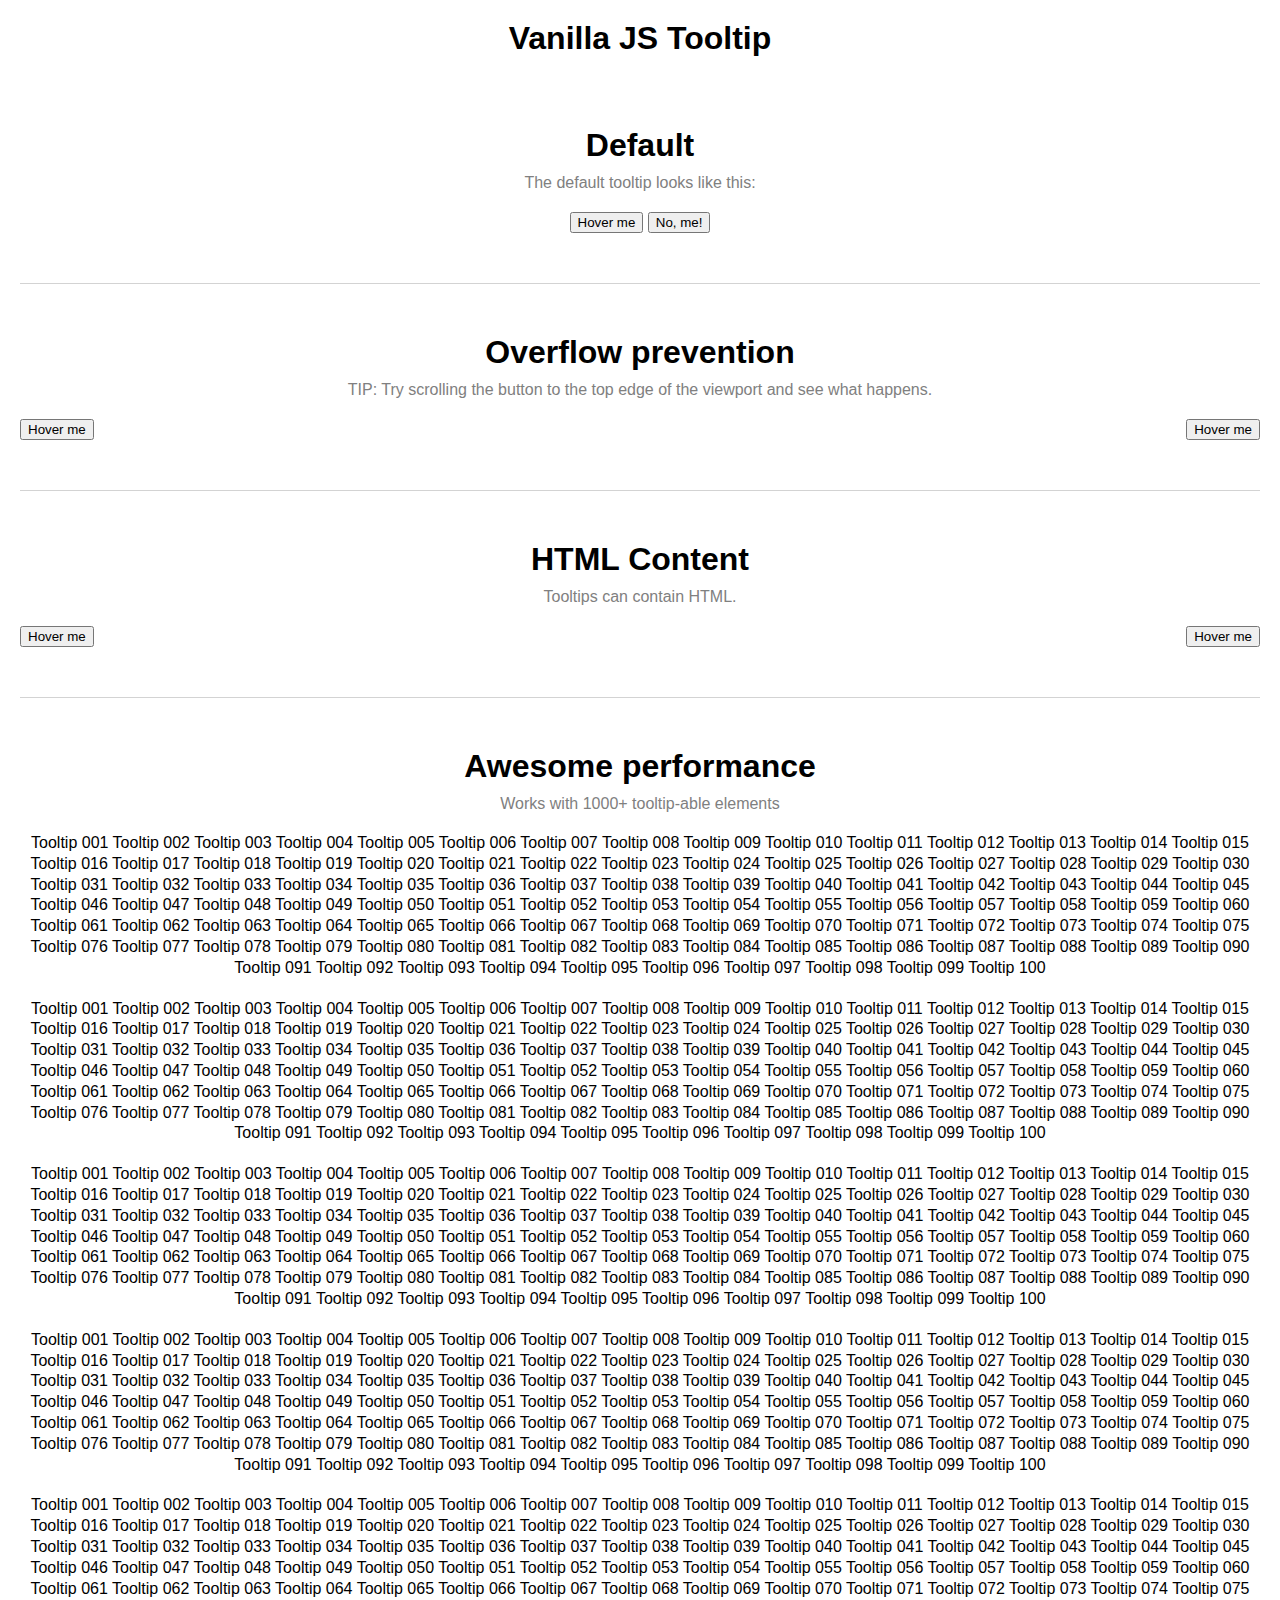
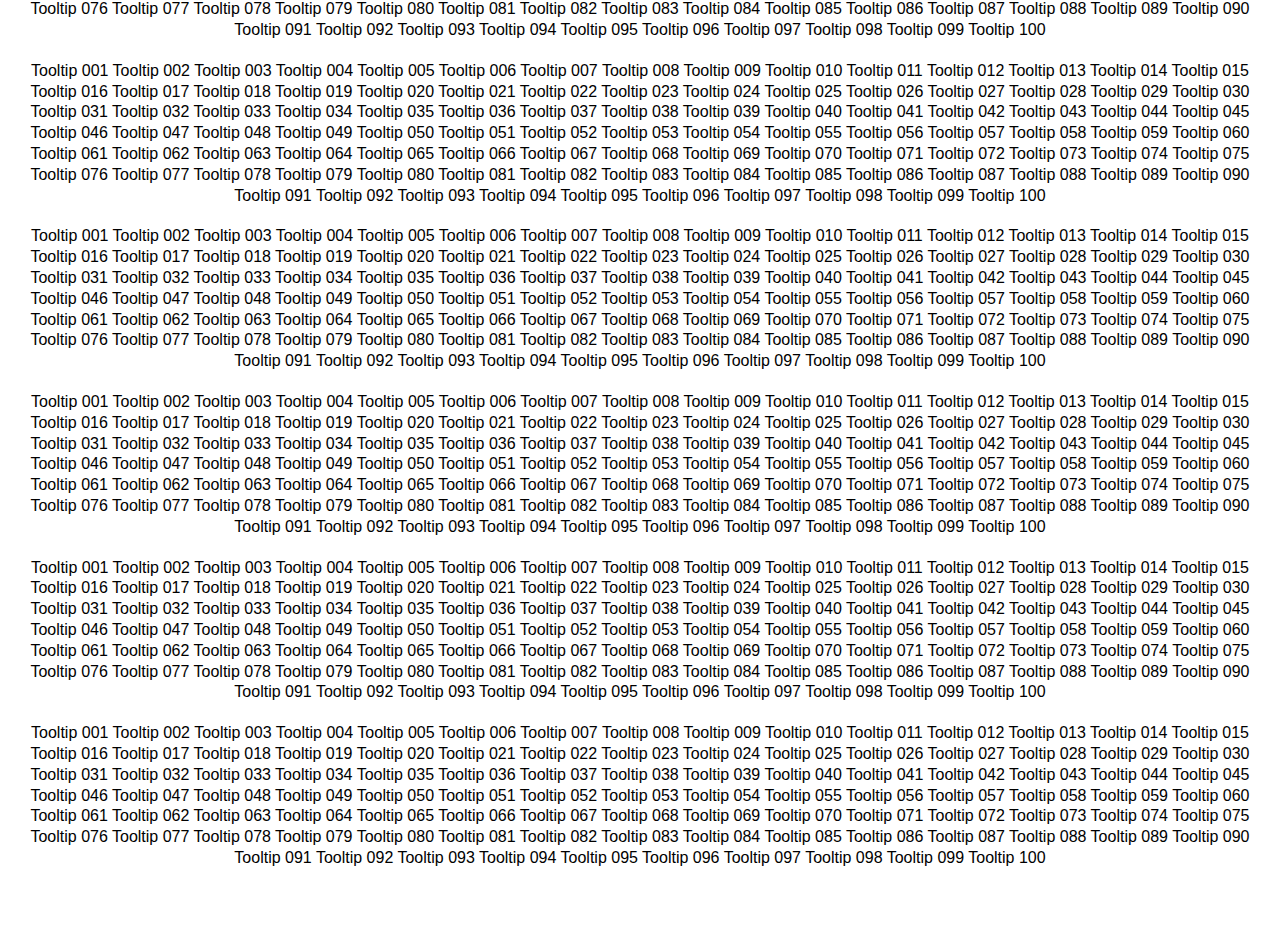
==== commit c1456bfa: "set up a demo page; fix positioning bugs; allow html content" ====
--- a/tooltip/index.html
+++ b/tooltip/index.html
@@ -13,8 +13,22 @@
       text-align: center;
     }
     h1 {
-      margin: 0 0 50px;
+      margin: 0 0 20px;
     }
+    section {
+      padding: 50px 0;
+    }
+    section + section {
+      border-top: 1px solid lightgray;
+    }
+
+    section h2 {
+      color: gray;
+      font-weight: normal;
+      font-size: 1em;
+      margin: -10px 0 20px;
+    }
+
     div {
       line-height: 1.3em;
     }
@@ -28,1035 +42,1082 @@
       background-color: yellow;
       outline: 5px solid yellow;
     }
+
+    #overflow-protection {
+      display: flex;
+      justify-content: space-between;
+    }
   </style>
 </head>
 <body>
-  <h1
-    data-tooltip-content="Tooltip for the title"
-    data-tooltip-position="bottom"
-  >Hover over any element to get a tooltip</h1>
-  <div>
+  <h1>
+    Vanilla JS Tooltip
+  </h1>
+  <section>
+    <h1>
+      Default
+    </h1>
+    <h2>The default tooltip looks like this:</h2>
     <div>
-      <span data-tooltip-content="Tooltip Content 001">Tooltip 001</span>
-      <span data-tooltip-content="Tooltip Content 002">Tooltip 002</span>
-      <span data-tooltip-content="Tooltip Content 003">Tooltip 003</span>
-      <span data-tooltip-content="Tooltip Content 004">Tooltip 004</span>
-      <span data-tooltip-content="Tooltip Content 005">Tooltip 005</span>
-      <span data-tooltip-content="Tooltip Content 006">Tooltip 006</span>
-      <span data-tooltip-content="Tooltip Content 007">Tooltip 007</span>
-      <span data-tooltip-content="Tooltip Content 008">Tooltip 008</span>
-      <span data-tooltip-content="Tooltip Content 009">Tooltip 009</span>
-      <span data-tooltip-content="Tooltip Content 010">Tooltip 010</span>
-      <span data-tooltip-content="Tooltip Content 011">Tooltip 011</span>
-      <span data-tooltip-content="Tooltip Content 012">Tooltip 012</span>
-      <span data-tooltip-content="Tooltip Content 013">Tooltip 013</span>
-      <span data-tooltip-content="Tooltip Content 014">Tooltip 014</span>
-      <span data-tooltip-content="Tooltip Content 015">Tooltip 015</span>
-      <span data-tooltip-content="Tooltip Content 016">Tooltip 016</span>
-      <span data-tooltip-content="Tooltip Content 017">Tooltip 017</span>
-      <span data-tooltip-content="Tooltip Content 018">Tooltip 018</span>
-      <span data-tooltip-content="Tooltip Content 019">Tooltip 019</span>
-      <span data-tooltip-content="Tooltip Content 020">Tooltip 020</span>
-      <span data-tooltip-content="Tooltip Content 021">Tooltip 021</span>
-      <span data-tooltip-content="Tooltip Content 022">Tooltip 022</span>
-      <span data-tooltip-content="Tooltip Content 023">Tooltip 023</span>
-      <span data-tooltip-content="Tooltip Content 024">Tooltip 024</span>
-      <span data-tooltip-content="Tooltip Content 025">Tooltip 025</span>
-      <span data-tooltip-content="Tooltip Content 026">Tooltip 026</span>
-      <span data-tooltip-content="Tooltip Content 027">Tooltip 027</span>
-      <span data-tooltip-content="Tooltip Content 028">Tooltip 028</span>
-      <span data-tooltip-content="Tooltip Content 029">Tooltip 029</span>
-      <span data-tooltip-content="Tooltip Content 030">Tooltip 030</span>
-      <span data-tooltip-content="Tooltip Content 031">Tooltip 031</span>
-      <span data-tooltip-content="Tooltip Content 032">Tooltip 032</span>
-      <span data-tooltip-content="Tooltip Content 033">Tooltip 033</span>
-      <span data-tooltip-content="Tooltip Content 034">Tooltip 034</span>
-      <span data-tooltip-content="Tooltip Content 035">Tooltip 035</span>
-      <span data-tooltip-content="Tooltip Content 036">Tooltip 036</span>
-      <span data-tooltip-content="Tooltip Content 037">Tooltip 037</span>
-      <span data-tooltip-content="Tooltip Content 038">Tooltip 038</span>
-      <span data-tooltip-content="Tooltip Content 039">Tooltip 039</span>
-      <span data-tooltip-content="Tooltip Content 040">Tooltip 040</span>
-      <span data-tooltip-content="Tooltip Content 041">Tooltip 041</span>
-      <span data-tooltip-content="Tooltip Content 042">Tooltip 042</span>
-      <span data-tooltip-content="Tooltip Content 043">Tooltip 043</span>
-      <span data-tooltip-content="Tooltip Content 044">Tooltip 044</span>
-      <span data-tooltip-content="Tooltip Content 045">Tooltip 045</span>
-      <span data-tooltip-content="Tooltip Content 046">Tooltip 046</span>
-      <span data-tooltip-content="Tooltip Content 047">Tooltip 047</span>
-      <span data-tooltip-content="Tooltip Content 048">Tooltip 048</span>
-      <span data-tooltip-content="Tooltip Content 049">Tooltip 049</span>
-      <span data-tooltip-content="Tooltip Content 050">Tooltip 050</span>
-      <span data-tooltip-content="Tooltip Content 051">Tooltip 051</span>
-      <span data-tooltip-content="Tooltip Content 052">Tooltip 052</span>
-      <span data-tooltip-content="Tooltip Content 053">Tooltip 053</span>
-      <span data-tooltip-content="Tooltip Content 054">Tooltip 054</span>
-      <span data-tooltip-content="Tooltip Content 055">Tooltip 055</span>
-      <span data-tooltip-content="Tooltip Content 056">Tooltip 056</span>
-      <span data-tooltip-content="Tooltip Content 057">Tooltip 057</span>
-      <span data-tooltip-content="Tooltip Content 058">Tooltip 058</span>
-      <span data-tooltip-content="Tooltip Content 059">Tooltip 059</span>
-      <span data-tooltip-content="Tooltip Content 060">Tooltip 060</span>
-      <span data-tooltip-content="Tooltip Content 061">Tooltip 061</span>
-      <span data-tooltip-content="Tooltip Content 062">Tooltip 062</span>
-      <span data-tooltip-content="Tooltip Content 063">Tooltip 063</span>
-      <span data-tooltip-content="Tooltip Content 064">Tooltip 064</span>
-      <span data-tooltip-content="Tooltip Content 065">Tooltip 065</span>
-      <span data-tooltip-content="Tooltip Content 066">Tooltip 066</span>
-      <span data-tooltip-content="Tooltip Content 067">Tooltip 067</span>
-      <span data-tooltip-content="Tooltip Content 068">Tooltip 068</span>
-      <span data-tooltip-content="Tooltip Content 069">Tooltip 069</span>
-      <span data-tooltip-content="Tooltip Content 070">Tooltip 070</span>
-      <span data-tooltip-content="Tooltip Content 071">Tooltip 071</span>
-      <span data-tooltip-content="Tooltip Content 072">Tooltip 072</span>
-      <span data-tooltip-content="Tooltip Content 073">Tooltip 073</span>
-      <span data-tooltip-content="Tooltip Content 074">Tooltip 074</span>
-      <span data-tooltip-content="Tooltip Content 075">Tooltip 075</span>
-      <span data-tooltip-content="Tooltip Content 076">Tooltip 076</span>
-      <span data-tooltip-content="Tooltip Content 077">Tooltip 077</span>
-      <span data-tooltip-content="Tooltip Content 078">Tooltip 078</span>
-      <span data-tooltip-content="Tooltip Content 079">Tooltip 079</span>
-      <span data-tooltip-content="Tooltip Content 080">Tooltip 080</span>
-      <span data-tooltip-content="Tooltip Content 081">Tooltip 081</span>
-      <span data-tooltip-content="Tooltip Content 082">Tooltip 082</span>
-      <span data-tooltip-content="Tooltip Content 083">Tooltip 083</span>
-      <span data-tooltip-content="Tooltip Content 084">Tooltip 084</span>
-      <span data-tooltip-content="Tooltip Content 085">Tooltip 085</span>
-      <span data-tooltip-content="Tooltip Content 086">Tooltip 086</span>
-      <span data-tooltip-content="Tooltip Content 087">Tooltip 087</span>
-      <span data-tooltip-content="Tooltip Content 088">Tooltip 088</span>
-      <span data-tooltip-content="Tooltip Content 089">Tooltip 089</span>
-      <span data-tooltip-content="Tooltip Content 090">Tooltip 090</span>
-      <span data-tooltip-content="Tooltip Content 091">Tooltip 091</span>
-      <span data-tooltip-content="Tooltip Content 092">Tooltip 092</span>
-      <span data-tooltip-content="Tooltip Content 093">Tooltip 093</span>
-      <span data-tooltip-content="Tooltip Content 094">Tooltip 094</span>
-      <span data-tooltip-content="Tooltip Content 095">Tooltip 095</span>
-      <span data-tooltip-content="Tooltip Content 096">Tooltip 096</span>
-      <span data-tooltip-content="Tooltip Content 097">Tooltip 097</span>
-      <span data-tooltip-content="Tooltip Content 098">Tooltip 098</span>
-      <span data-tooltip-content="Tooltip Content 099">Tooltip 099</span>
-      <span data-tooltip-content="Tooltip Content 100">Tooltip 100</span>
+      <button data-tooltip-content="This tooltip appears above">Hover me</button>
+      <button data-tooltip-content="This tooltip appears below" data-tooltip-position="bottom">No, me!</button>
     </div>
+  </section>
+
+  <section>
+    <h1>
+      Overflow prevention
+    </h1>
+    <h2>TIP: Try scrolling the button to the top edge of the viewport and see what happens.</h2>
+    <div id="overflow-protection">
+      <button data-tooltip-content="This tooltip stays on screen">Hover me</button>
+      <button data-tooltip-content="This tooltip stays on screen">Hover me</button>
+    </div>
+  </section>
+
+  <section>
+    <h1>
+      HTML Content
+    </h1>
+    <h2>Tooltips can contain HTML.</h2>
+    <div id="overflow-protection">
+      <button data-tooltip-content-selector="#html1">Hover me</button>
+      <div id="html1" style="display: none;"><strong>Bolded</strong> content</div>
+      <button data-tooltip-content-selector="#html2">Hover me</button>
+      <div id="html2" style="display: none;">A <a href="#">link</a></div>
+    </div>
+  </section>
+
+  <section>
+    <h1>
+      Awesome performance
+    </h1>
+    <h2>
+      Works with 1000+ tooltip-able elements
+    </h2>
     <div>
-      <span data-tooltip-content="Tooltip Content 001">Tooltip 001</span>
-      <span data-tooltip-content="Tooltip Content 002">Tooltip 002</span>
-      <span data-tooltip-content="Tooltip Content 003">Tooltip 003</span>
-      <span data-tooltip-content="Tooltip Content 004">Tooltip 004</span>
-      <span data-tooltip-content="Tooltip Content 005">Tooltip 005</span>
-      <span data-tooltip-content="Tooltip Content 006">Tooltip 006</span>
-      <span data-tooltip-content="Tooltip Content 007">Tooltip 007</span>
-      <span data-tooltip-content="Tooltip Content 008">Tooltip 008</span>
-      <span data-tooltip-content="Tooltip Content 009">Tooltip 009</span>
-      <span data-tooltip-content="Tooltip Content 010">Tooltip 010</span>
-      <span data-tooltip-content="Tooltip Content 011">Tooltip 011</span>
-      <span data-tooltip-content="Tooltip Content 012">Tooltip 012</span>
-      <span data-tooltip-content="Tooltip Content 013">Tooltip 013</span>
-      <span data-tooltip-content="Tooltip Content 014">Tooltip 014</span>
-      <span data-tooltip-content="Tooltip Content 015">Tooltip 015</span>
-      <span data-tooltip-content="Tooltip Content 016">Tooltip 016</span>
-      <span data-tooltip-content="Tooltip Content 017">Tooltip 017</span>
-      <span data-tooltip-content="Tooltip Content 018">Tooltip 018</span>
-      <span data-tooltip-content="Tooltip Content 019">Tooltip 019</span>
-      <span data-tooltip-content="Tooltip Content 020">Tooltip 020</span>
-      <span data-tooltip-content="Tooltip Content 021">Tooltip 021</span>
-      <span data-tooltip-content="Tooltip Content 022">Tooltip 022</span>
-      <span data-tooltip-content="Tooltip Content 023">Tooltip 023</span>
-      <span data-tooltip-content="Tooltip Content 024">Tooltip 024</span>
-      <span data-tooltip-content="Tooltip Content 025">Tooltip 025</span>
-      <span data-tooltip-content="Tooltip Content 026">Tooltip 026</span>
-      <span data-tooltip-content="Tooltip Content 027">Tooltip 027</span>
-      <span data-tooltip-content="Tooltip Content 028">Tooltip 028</span>
-      <span data-tooltip-content="Tooltip Content 029">Tooltip 029</span>
-      <span data-tooltip-content="Tooltip Content 030">Tooltip 030</span>
-      <span data-tooltip-content="Tooltip Content 031">Tooltip 031</span>
-      <span data-tooltip-content="Tooltip Content 032">Tooltip 032</span>
-      <span data-tooltip-content="Tooltip Content 033">Tooltip 033</span>
-      <span data-tooltip-content="Tooltip Content 034">Tooltip 034</span>
-      <span data-tooltip-content="Tooltip Content 035">Tooltip 035</span>
-      <span data-tooltip-content="Tooltip Content 036">Tooltip 036</span>
-      <span data-tooltip-content="Tooltip Content 037">Tooltip 037</span>
-      <span data-tooltip-content="Tooltip Content 038">Tooltip 038</span>
-      <span data-tooltip-content="Tooltip Content 039">Tooltip 039</span>
-      <span data-tooltip-content="Tooltip Content 040">Tooltip 040</span>
-      <span data-tooltip-content="Tooltip Content 041">Tooltip 041</span>
-      <span data-tooltip-content="Tooltip Content 042">Tooltip 042</span>
-      <span data-tooltip-content="Tooltip Content 043">Tooltip 043</span>
-      <span data-tooltip-content="Tooltip Content 044">Tooltip 044</span>
-      <span data-tooltip-content="Tooltip Content 045">Tooltip 045</span>
-      <span data-tooltip-content="Tooltip Content 046">Tooltip 046</span>
-      <span data-tooltip-content="Tooltip Content 047">Tooltip 047</span>
-      <span data-tooltip-content="Tooltip Content 048">Tooltip 048</span>
-      <span data-tooltip-content="Tooltip Content 049">Tooltip 049</span>
-      <span data-tooltip-content="Tooltip Content 050">Tooltip 050</span>
-      <span data-tooltip-content="Tooltip Content 051">Tooltip 051</span>
-      <span data-tooltip-content="Tooltip Content 052">Tooltip 052</span>
-      <span data-tooltip-content="Tooltip Content 053">Tooltip 053</span>
-      <span data-tooltip-content="Tooltip Content 054">Tooltip 054</span>
-      <span data-tooltip-content="Tooltip Content 055">Tooltip 055</span>
-      <span data-tooltip-content="Tooltip Content 056">Tooltip 056</span>
-      <span data-tooltip-content="Tooltip Content 057">Tooltip 057</span>
-      <span data-tooltip-content="Tooltip Content 058">Tooltip 058</span>
-      <span data-tooltip-content="Tooltip Content 059">Tooltip 059</span>
-      <span data-tooltip-content="Tooltip Content 060">Tooltip 060</span>
-      <span data-tooltip-content="Tooltip Content 061">Tooltip 061</span>
-      <span data-tooltip-content="Tooltip Content 062">Tooltip 062</span>
-      <span data-tooltip-content="Tooltip Content 063">Tooltip 063</span>
-      <span data-tooltip-content="Tooltip Content 064">Tooltip 064</span>
-      <span data-tooltip-content="Tooltip Content 065">Tooltip 065</span>
-      <span data-tooltip-content="Tooltip Content 066">Tooltip 066</span>
-      <span data-tooltip-content="Tooltip Content 067">Tooltip 067</span>
-      <span data-tooltip-content="Tooltip Content 068">Tooltip 068</span>
-      <span data-tooltip-content="Tooltip Content 069">Tooltip 069</span>
-      <span data-tooltip-content="Tooltip Content 070">Tooltip 070</span>
-      <span data-tooltip-content="Tooltip Content 071">Tooltip 071</span>
-      <span data-tooltip-content="Tooltip Content 072">Tooltip 072</span>
-      <span data-tooltip-content="Tooltip Content 073">Tooltip 073</span>
-      <span data-tooltip-content="Tooltip Content 074">Tooltip 074</span>
-      <span data-tooltip-content="Tooltip Content 075">Tooltip 075</span>
-      <span data-tooltip-content="Tooltip Content 076">Tooltip 076</span>
-      <span data-tooltip-content="Tooltip Content 077">Tooltip 077</span>
-      <span data-tooltip-content="Tooltip Content 078">Tooltip 078</span>
-      <span data-tooltip-content="Tooltip Content 079">Tooltip 079</span>
-      <span data-tooltip-content="Tooltip Content 080">Tooltip 080</span>
-      <span data-tooltip-content="Tooltip Content 081">Tooltip 081</span>
-      <span data-tooltip-content="Tooltip Content 082">Tooltip 082</span>
-      <span data-tooltip-content="Tooltip Content 083">Tooltip 083</span>
-      <span data-tooltip-content="Tooltip Content 084">Tooltip 084</span>
-      <span data-tooltip-content="Tooltip Content 085">Tooltip 085</span>
-      <span data-tooltip-content="Tooltip Content 086">Tooltip 086</span>
-      <span data-tooltip-content="Tooltip Content 087">Tooltip 087</span>
-      <span data-tooltip-content="Tooltip Content 088">Tooltip 088</span>
-      <span data-tooltip-content="Tooltip Content 089">Tooltip 089</span>
-      <span data-tooltip-content="Tooltip Content 090">Tooltip 090</span>
-      <span data-tooltip-content="Tooltip Content 091">Tooltip 091</span>
-      <span data-tooltip-content="Tooltip Content 092">Tooltip 092</span>
-      <span data-tooltip-content="Tooltip Content 093">Tooltip 093</span>
-      <span data-tooltip-content="Tooltip Content 094">Tooltip 094</span>
-      <span data-tooltip-content="Tooltip Content 095">Tooltip 095</span>
-      <span data-tooltip-content="Tooltip Content 096">Tooltip 096</span>
-      <span data-tooltip-content="Tooltip Content 097">Tooltip 097</span>
-      <span data-tooltip-content="Tooltip Content 098">Tooltip 098</span>
-      <span data-tooltip-content="Tooltip Content 099">Tooltip 099</span>
-      <span data-tooltip-content="Tooltip Content 100">Tooltip 100</span>
+      <div>
+        <span data-tooltip-content="Tooltip Content 001">Tooltip 001</span>
+        <span data-tooltip-content="Tooltip Content 002">Tooltip 002</span>
+        <span data-tooltip-content="Tooltip Content 003">Tooltip 003</span>
+        <span data-tooltip-content="Tooltip Content 004">Tooltip 004</span>
+        <span data-tooltip-content="Tooltip Content 005">Tooltip 005</span>
+        <span data-tooltip-content="Tooltip Content 006">Tooltip 006</span>
+        <span data-tooltip-content="Tooltip Content 007">Tooltip 007</span>
+        <span data-tooltip-content="Tooltip Content 008">Tooltip 008</span>
+        <span data-tooltip-content="Tooltip Content 009">Tooltip 009</span>
+        <span data-tooltip-content="Tooltip Content 010">Tooltip 010</span>
+        <span data-tooltip-content="Tooltip Content 011">Tooltip 011</span>
+        <span data-tooltip-content="Tooltip Content 012">Tooltip 012</span>
+        <span data-tooltip-content="Tooltip Content 013">Tooltip 013</span>
+        <span data-tooltip-content="Tooltip Content 014">Tooltip 014</span>
+        <span data-tooltip-content="Tooltip Content 015">Tooltip 015</span>
+        <span data-tooltip-content="Tooltip Content 016">Tooltip 016</span>
+        <span data-tooltip-content="Tooltip Content 017">Tooltip 017</span>
+        <span data-tooltip-content="Tooltip Content 018">Tooltip 018</span>
+        <span data-tooltip-content="Tooltip Content 019">Tooltip 019</span>
+        <span data-tooltip-content="Tooltip Content 020">Tooltip 020</span>
+        <span data-tooltip-content="Tooltip Content 021">Tooltip 021</span>
+        <span data-tooltip-content="Tooltip Content 022">Tooltip 022</span>
+        <span data-tooltip-content="Tooltip Content 023">Tooltip 023</span>
+        <span data-tooltip-content="Tooltip Content 024">Tooltip 024</span>
+        <span data-tooltip-content="Tooltip Content 025">Tooltip 025</span>
+        <span data-tooltip-content="Tooltip Content 026">Tooltip 026</span>
+        <span data-tooltip-content="Tooltip Content 027">Tooltip 027</span>
+        <span data-tooltip-content="Tooltip Content 028">Tooltip 028</span>
+        <span data-tooltip-content="Tooltip Content 029">Tooltip 029</span>
+        <span data-tooltip-content="Tooltip Content 030">Tooltip 030</span>
+        <span data-tooltip-content="Tooltip Content 031">Tooltip 031</span>
+        <span data-tooltip-content="Tooltip Content 032">Tooltip 032</span>
+        <span data-tooltip-content="Tooltip Content 033">Tooltip 033</span>
+        <span data-tooltip-content="Tooltip Content 034">Tooltip 034</span>
+        <span data-tooltip-content="Tooltip Content 035">Tooltip 035</span>
+        <span data-tooltip-content="Tooltip Content 036">Tooltip 036</span>
+        <span data-tooltip-content="Tooltip Content 037">Tooltip 037</span>
+        <span data-tooltip-content="Tooltip Content 038">Tooltip 038</span>
+        <span data-tooltip-content="Tooltip Content 039">Tooltip 039</span>
+        <span data-tooltip-content="Tooltip Content 040">Tooltip 040</span>
+        <span data-tooltip-content="Tooltip Content 041">Tooltip 041</span>
+        <span data-tooltip-content="Tooltip Content 042">Tooltip 042</span>
+        <span data-tooltip-content="Tooltip Content 043">Tooltip 043</span>
+        <span data-tooltip-content="Tooltip Content 044">Tooltip 044</span>
+        <span data-tooltip-content="Tooltip Content 045">Tooltip 045</span>
+        <span data-tooltip-content="Tooltip Content 046">Tooltip 046</span>
+        <span data-tooltip-content="Tooltip Content 047">Tooltip 047</span>
+        <span data-tooltip-content="Tooltip Content 048">Tooltip 048</span>
+        <span data-tooltip-content="Tooltip Content 049">Tooltip 049</span>
+        <span data-tooltip-content="Tooltip Content 050">Tooltip 050</span>
+        <span data-tooltip-content="Tooltip Content 051">Tooltip 051</span>
+        <span data-tooltip-content="Tooltip Content 052">Tooltip 052</span>
+        <span data-tooltip-content="Tooltip Content 053">Tooltip 053</span>
+        <span data-tooltip-content="Tooltip Content 054">Tooltip 054</span>
+        <span data-tooltip-content="Tooltip Content 055">Tooltip 055</span>
+        <span data-tooltip-content="Tooltip Content 056">Tooltip 056</span>
+        <span data-tooltip-content="Tooltip Content 057">Tooltip 057</span>
+        <span data-tooltip-content="Tooltip Content 058">Tooltip 058</span>
+        <span data-tooltip-content="Tooltip Content 059">Tooltip 059</span>
+        <span data-tooltip-content="Tooltip Content 060">Tooltip 060</span>
+        <span data-tooltip-content="Tooltip Content 061">Tooltip 061</span>
+        <span data-tooltip-content="Tooltip Content 062">Tooltip 062</span>
+        <span data-tooltip-content="Tooltip Content 063">Tooltip 063</span>
+        <span data-tooltip-content="Tooltip Content 064">Tooltip 064</span>
+        <span data-tooltip-content="Tooltip Content 065">Tooltip 065</span>
+        <span data-tooltip-content="Tooltip Content 066">Tooltip 066</span>
+        <span data-tooltip-content="Tooltip Content 067">Tooltip 067</span>
+        <span data-tooltip-content="Tooltip Content 068">Tooltip 068</span>
+        <span data-tooltip-content="Tooltip Content 069">Tooltip 069</span>
+        <span data-tooltip-content="Tooltip Content 070">Tooltip 070</span>
+        <span data-tooltip-content="Tooltip Content 071">Tooltip 071</span>
+        <span data-tooltip-content="Tooltip Content 072">Tooltip 072</span>
+        <span data-tooltip-content="Tooltip Content 073">Tooltip 073</span>
+        <span data-tooltip-content="Tooltip Content 074">Tooltip 074</span>
+        <span data-tooltip-content="Tooltip Content 075">Tooltip 075</span>
+        <span data-tooltip-content="Tooltip Content 076">Tooltip 076</span>
+        <span data-tooltip-content="Tooltip Content 077">Tooltip 077</span>
+        <span data-tooltip-content="Tooltip Content 078">Tooltip 078</span>
+        <span data-tooltip-content="Tooltip Content 079">Tooltip 079</span>
+        <span data-tooltip-content="Tooltip Content 080">Tooltip 080</span>
+        <span data-tooltip-content="Tooltip Content 081">Tooltip 081</span>
+        <span data-tooltip-content="Tooltip Content 082">Tooltip 082</span>
+        <span data-tooltip-content="Tooltip Content 083">Tooltip 083</span>
+        <span data-tooltip-content="Tooltip Content 084">Tooltip 084</span>
+        <span data-tooltip-content="Tooltip Content 085">Tooltip 085</span>
+        <span data-tooltip-content="Tooltip Content 086">Tooltip 086</span>
+        <span data-tooltip-content="Tooltip Content 087">Tooltip 087</span>
+        <span data-tooltip-content="Tooltip Content 088">Tooltip 088</span>
+        <span data-tooltip-content="Tooltip Content 089">Tooltip 089</span>
+        <span data-tooltip-content="Tooltip Content 090">Tooltip 090</span>
+        <span data-tooltip-content="Tooltip Content 091">Tooltip 091</span>
+        <span data-tooltip-content="Tooltip Content 092">Tooltip 092</span>
+        <span data-tooltip-content="Tooltip Content 093">Tooltip 093</span>
+        <span data-tooltip-content="Tooltip Content 094">Tooltip 094</span>
+        <span data-tooltip-content="Tooltip Content 095">Tooltip 095</span>
+        <span data-tooltip-content="Tooltip Content 096">Tooltip 096</span>
+        <span data-tooltip-content="Tooltip Content 097">Tooltip 097</span>
+        <span data-tooltip-content="Tooltip Content 098">Tooltip 098</span>
+        <span data-tooltip-content="Tooltip Content 099">Tooltip 099</span>
+        <span data-tooltip-content="Tooltip Content 100">Tooltip 100</span>
+      </div>
+      <div>
+        <span data-tooltip-content="Tooltip Content 001">Tooltip 001</span>
+        <span data-tooltip-content="Tooltip Content 002">Tooltip 002</span>
+        <span data-tooltip-content="Tooltip Content 003">Tooltip 003</span>
+        <span data-tooltip-content="Tooltip Content 004">Tooltip 004</span>
+        <span data-tooltip-content="Tooltip Content 005">Tooltip 005</span>
+        <span data-tooltip-content="Tooltip Content 006">Tooltip 006</span>
+        <span data-tooltip-content="Tooltip Content 007">Tooltip 007</span>
+        <span data-tooltip-content="Tooltip Content 008">Tooltip 008</span>
+        <span data-tooltip-content="Tooltip Content 009">Tooltip 009</span>
+        <span data-tooltip-content="Tooltip Content 010">Tooltip 010</span>
+        <span data-tooltip-content="Tooltip Content 011">Tooltip 011</span>
+        <span data-tooltip-content="Tooltip Content 012">Tooltip 012</span>
+        <span data-tooltip-content="Tooltip Content 013">Tooltip 013</span>
+        <span data-tooltip-content="Tooltip Content 014">Tooltip 014</span>
+        <span data-tooltip-content="Tooltip Content 015">Tooltip 015</span>
+        <span data-tooltip-content="Tooltip Content 016">Tooltip 016</span>
+        <span data-tooltip-content="Tooltip Content 017">Tooltip 017</span>
+        <span data-tooltip-content="Tooltip Content 018">Tooltip 018</span>
+        <span data-tooltip-content="Tooltip Content 019">Tooltip 019</span>
+        <span data-tooltip-content="Tooltip Content 020">Tooltip 020</span>
+        <span data-tooltip-content="Tooltip Content 021">Tooltip 021</span>
+        <span data-tooltip-content="Tooltip Content 022">Tooltip 022</span>
+        <span data-tooltip-content="Tooltip Content 023">Tooltip 023</span>
+        <span data-tooltip-content="Tooltip Content 024">Tooltip 024</span>
+        <span data-tooltip-content="Tooltip Content 025">Tooltip 025</span>
+        <span data-tooltip-content="Tooltip Content 026">Tooltip 026</span>
+        <span data-tooltip-content="Tooltip Content 027">Tooltip 027</span>
+        <span data-tooltip-content="Tooltip Content 028">Tooltip 028</span>
+        <span data-tooltip-content="Tooltip Content 029">Tooltip 029</span>
+        <span data-tooltip-content="Tooltip Content 030">Tooltip 030</span>
+        <span data-tooltip-content="Tooltip Content 031">Tooltip 031</span>
+        <span data-tooltip-content="Tooltip Content 032">Tooltip 032</span>
+        <span data-tooltip-content="Tooltip Content 033">Tooltip 033</span>
+        <span data-tooltip-content="Tooltip Content 034">Tooltip 034</span>
+        <span data-tooltip-content="Tooltip Content 035">Tooltip 035</span>
+        <span data-tooltip-content="Tooltip Content 036">Tooltip 036</span>
+        <span data-tooltip-content="Tooltip Content 037">Tooltip 037</span>
+        <span data-tooltip-content="Tooltip Content 038">Tooltip 038</span>
+        <span data-tooltip-content="Tooltip Content 039">Tooltip 039</span>
+        <span data-tooltip-content="Tooltip Content 040">Tooltip 040</span>
+        <span data-tooltip-content="Tooltip Content 041">Tooltip 041</span>
+        <span data-tooltip-content="Tooltip Content 042">Tooltip 042</span>
+        <span data-tooltip-content="Tooltip Content 043">Tooltip 043</span>
+        <span data-tooltip-content="Tooltip Content 044">Tooltip 044</span>
+        <span data-tooltip-content="Tooltip Content 045">Tooltip 045</span>
+        <span data-tooltip-content="Tooltip Content 046">Tooltip 046</span>
+        <span data-tooltip-content="Tooltip Content 047">Tooltip 047</span>
+        <span data-tooltip-content="Tooltip Content 048">Tooltip 048</span>
+        <span data-tooltip-content="Tooltip Content 049">Tooltip 049</span>
+        <span data-tooltip-content="Tooltip Content 050">Tooltip 050</span>
+        <span data-tooltip-content="Tooltip Content 051">Tooltip 051</span>
+        <span data-tooltip-content="Tooltip Content 052">Tooltip 052</span>
+        <span data-tooltip-content="Tooltip Content 053">Tooltip 053</span>
+        <span data-tooltip-content="Tooltip Content 054">Tooltip 054</span>
+        <span data-tooltip-content="Tooltip Content 055">Tooltip 055</span>
+        <span data-tooltip-content="Tooltip Content 056">Tooltip 056</span>
+        <span data-tooltip-content="Tooltip Content 057">Tooltip 057</span>
+        <span data-tooltip-content="Tooltip Content 058">Tooltip 058</span>
+        <span data-tooltip-content="Tooltip Content 059">Tooltip 059</span>
+        <span data-tooltip-content="Tooltip Content 060">Tooltip 060</span>
+        <span data-tooltip-content="Tooltip Content 061">Tooltip 061</span>
+        <span data-tooltip-content="Tooltip Content 062">Tooltip 062</span>
+        <span data-tooltip-content="Tooltip Content 063">Tooltip 063</span>
+        <span data-tooltip-content="Tooltip Content 064">Tooltip 064</span>
+        <span data-tooltip-content="Tooltip Content 065">Tooltip 065</span>
+        <span data-tooltip-content="Tooltip Content 066">Tooltip 066</span>
+        <span data-tooltip-content="Tooltip Content 067">Tooltip 067</span>
+        <span data-tooltip-content="Tooltip Content 068">Tooltip 068</span>
+        <span data-tooltip-content="Tooltip Content 069">Tooltip 069</span>
+        <span data-tooltip-content="Tooltip Content 070">Tooltip 070</span>
+        <span data-tooltip-content="Tooltip Content 071">Tooltip 071</span>
+        <span data-tooltip-content="Tooltip Content 072">Tooltip 072</span>
+        <span data-tooltip-content="Tooltip Content 073">Tooltip 073</span>
+        <span data-tooltip-content="Tooltip Content 074">Tooltip 074</span>
+        <span data-tooltip-content="Tooltip Content 075">Tooltip 075</span>
+        <span data-tooltip-content="Tooltip Content 076">Tooltip 076</span>
+        <span data-tooltip-content="Tooltip Content 077">Tooltip 077</span>
+        <span data-tooltip-content="Tooltip Content 078">Tooltip 078</span>
+        <span data-tooltip-content="Tooltip Content 079">Tooltip 079</span>
+        <span data-tooltip-content="Tooltip Content 080">Tooltip 080</span>
+        <span data-tooltip-content="Tooltip Content 081">Tooltip 081</span>
+        <span data-tooltip-content="Tooltip Content 082">Tooltip 082</span>
+        <span data-tooltip-content="Tooltip Content 083">Tooltip 083</span>
+        <span data-tooltip-content="Tooltip Content 084">Tooltip 084</span>
+        <span data-tooltip-content="Tooltip Content 085">Tooltip 085</span>
+        <span data-tooltip-content="Tooltip Content 086">Tooltip 086</span>
+        <span data-tooltip-content="Tooltip Content 087">Tooltip 087</span>
+        <span data-tooltip-content="Tooltip Content 088">Tooltip 088</span>
+        <span data-tooltip-content="Tooltip Content 089">Tooltip 089</span>
+        <span data-tooltip-content="Tooltip Content 090">Tooltip 090</span>
+        <span data-tooltip-content="Tooltip Content 091">Tooltip 091</span>
+        <span data-tooltip-content="Tooltip Content 092">Tooltip 092</span>
+        <span data-tooltip-content="Tooltip Content 093">Tooltip 093</span>
+        <span data-tooltip-content="Tooltip Content 094">Tooltip 094</span>
+        <span data-tooltip-content="Tooltip Content 095">Tooltip 095</span>
+        <span data-tooltip-content="Tooltip Content 096">Tooltip 096</span>
+        <span data-tooltip-content="Tooltip Content 097">Tooltip 097</span>
+        <span data-tooltip-content="Tooltip Content 098">Tooltip 098</span>
+        <span data-tooltip-content="Tooltip Content 099">Tooltip 099</span>
+        <span data-tooltip-content="Tooltip Content 100">Tooltip 100</span>
+      </div>
+      <div>
+        <span data-tooltip-content="Tooltip Content 001">Tooltip 001</span>
+        <span data-tooltip-content="Tooltip Content 002">Tooltip 002</span>
+        <span data-tooltip-content="Tooltip Content 003">Tooltip 003</span>
+        <span data-tooltip-content="Tooltip Content 004">Tooltip 004</span>
+        <span data-tooltip-content="Tooltip Content 005">Tooltip 005</span>
+        <span data-tooltip-content="Tooltip Content 006">Tooltip 006</span>
+        <span data-tooltip-content="Tooltip Content 007">Tooltip 007</span>
+        <span data-tooltip-content="Tooltip Content 008">Tooltip 008</span>
+        <span data-tooltip-content="Tooltip Content 009">Tooltip 009</span>
+        <span data-tooltip-content="Tooltip Content 010">Tooltip 010</span>
+        <span data-tooltip-content="Tooltip Content 011">Tooltip 011</span>
+        <span data-tooltip-content="Tooltip Content 012">Tooltip 012</span>
+        <span data-tooltip-content="Tooltip Content 013">Tooltip 013</span>
+        <span data-tooltip-content="Tooltip Content 014">Tooltip 014</span>
+        <span data-tooltip-content="Tooltip Content 015">Tooltip 015</span>
+        <span data-tooltip-content="Tooltip Content 016">Tooltip 016</span>
+        <span data-tooltip-content="Tooltip Content 017">Tooltip 017</span>
+        <span data-tooltip-content="Tooltip Content 018">Tooltip 018</span>
+        <span data-tooltip-content="Tooltip Content 019">Tooltip 019</span>
+        <span data-tooltip-content="Tooltip Content 020">Tooltip 020</span>
+        <span data-tooltip-content="Tooltip Content 021">Tooltip 021</span>
+        <span data-tooltip-content="Tooltip Content 022">Tooltip 022</span>
+        <span data-tooltip-content="Tooltip Content 023">Tooltip 023</span>
+        <span data-tooltip-content="Tooltip Content 024">Tooltip 024</span>
+        <span data-tooltip-content="Tooltip Content 025">Tooltip 025</span>
+        <span data-tooltip-content="Tooltip Content 026">Tooltip 026</span>
+        <span data-tooltip-content="Tooltip Content 027">Tooltip 027</span>
+        <span data-tooltip-content="Tooltip Content 028">Tooltip 028</span>
+        <span data-tooltip-content="Tooltip Content 029">Tooltip 029</span>
+        <span data-tooltip-content="Tooltip Content 030">Tooltip 030</span>
+        <span data-tooltip-content="Tooltip Content 031">Tooltip 031</span>
+        <span data-tooltip-content="Tooltip Content 032">Tooltip 032</span>
+        <span data-tooltip-content="Tooltip Content 033">Tooltip 033</span>
+        <span data-tooltip-content="Tooltip Content 034">Tooltip 034</span>
+        <span data-tooltip-content="Tooltip Content 035">Tooltip 035</span>
+        <span data-tooltip-content="Tooltip Content 036">Tooltip 036</span>
+        <span data-tooltip-content="Tooltip Content 037">Tooltip 037</span>
+        <span data-tooltip-content="Tooltip Content 038">Tooltip 038</span>
+        <span data-tooltip-content="Tooltip Content 039">Tooltip 039</span>
+        <span data-tooltip-content="Tooltip Content 040">Tooltip 040</span>
+        <span data-tooltip-content="Tooltip Content 041">Tooltip 041</span>
+        <span data-tooltip-content="Tooltip Content 042">Tooltip 042</span>
+        <span data-tooltip-content="Tooltip Content 043">Tooltip 043</span>
+        <span data-tooltip-content="Tooltip Content 044">Tooltip 044</span>
+        <span data-tooltip-content="Tooltip Content 045">Tooltip 045</span>
+        <span data-tooltip-content="Tooltip Content 046">Tooltip 046</span>
+        <span data-tooltip-content="Tooltip Content 047">Tooltip 047</span>
+        <span data-tooltip-content="Tooltip Content 048">Tooltip 048</span>
+        <span data-tooltip-content="Tooltip Content 049">Tooltip 049</span>
+        <span data-tooltip-content="Tooltip Content 050">Tooltip 050</span>
+        <span data-tooltip-content="Tooltip Content 051">Tooltip 051</span>
+        <span data-tooltip-content="Tooltip Content 052">Tooltip 052</span>
+        <span data-tooltip-content="Tooltip Content 053">Tooltip 053</span>
+        <span data-tooltip-content="Tooltip Content 054">Tooltip 054</span>
+        <span data-tooltip-content="Tooltip Content 055">Tooltip 055</span>
+        <span data-tooltip-content="Tooltip Content 056">Tooltip 056</span>
+        <span data-tooltip-content="Tooltip Content 057">Tooltip 057</span>
+        <span data-tooltip-content="Tooltip Content 058">Tooltip 058</span>
+        <span data-tooltip-content="Tooltip Content 059">Tooltip 059</span>
+        <span data-tooltip-content="Tooltip Content 060">Tooltip 060</span>
+        <span data-tooltip-content="Tooltip Content 061">Tooltip 061</span>
+        <span data-tooltip-content="Tooltip Content 062">Tooltip 062</span>
+        <span data-tooltip-content="Tooltip Content 063">Tooltip 063</span>
+        <span data-tooltip-content="Tooltip Content 064">Tooltip 064</span>
+        <span data-tooltip-content="Tooltip Content 065">Tooltip 065</span>
+        <span data-tooltip-content="Tooltip Content 066">Tooltip 066</span>
+        <span data-tooltip-content="Tooltip Content 067">Tooltip 067</span>
+        <span data-tooltip-content="Tooltip Content 068">Tooltip 068</span>
+        <span data-tooltip-content="Tooltip Content 069">Tooltip 069</span>
+        <span data-tooltip-content="Tooltip Content 070">Tooltip 070</span>
+        <span data-tooltip-content="Tooltip Content 071">Tooltip 071</span>
+        <span data-tooltip-content="Tooltip Content 072">Tooltip 072</span>
+        <span data-tooltip-content="Tooltip Content 073">Tooltip 073</span>
+        <span data-tooltip-content="Tooltip Content 074">Tooltip 074</span>
+        <span data-tooltip-content="Tooltip Content 075">Tooltip 075</span>
+        <span data-tooltip-content="Tooltip Content 076">Tooltip 076</span>
+        <span data-tooltip-content="Tooltip Content 077">Tooltip 077</span>
+        <span data-tooltip-content="Tooltip Content 078">Tooltip 078</span>
+        <span data-tooltip-content="Tooltip Content 079">Tooltip 079</span>
+        <span data-tooltip-content="Tooltip Content 080">Tooltip 080</span>
+        <span data-tooltip-content="Tooltip Content 081">Tooltip 081</span>
+        <span data-tooltip-content="Tooltip Content 082">Tooltip 082</span>
+        <span data-tooltip-content="Tooltip Content 083">Tooltip 083</span>
+        <span data-tooltip-content="Tooltip Content 084">Tooltip 084</span>
+        <span data-tooltip-content="Tooltip Content 085">Tooltip 085</span>
+        <span data-tooltip-content="Tooltip Content 086">Tooltip 086</span>
+        <span data-tooltip-content="Tooltip Content 087">Tooltip 087</span>
+        <span data-tooltip-content="Tooltip Content 088">Tooltip 088</span>
+        <span data-tooltip-content="Tooltip Content 089">Tooltip 089</span>
+        <span data-tooltip-content="Tooltip Content 090">Tooltip 090</span>
+        <span data-tooltip-content="Tooltip Content 091">Tooltip 091</span>
+        <span data-tooltip-content="Tooltip Content 092">Tooltip 092</span>
+        <span data-tooltip-content="Tooltip Content 093">Tooltip 093</span>
+        <span data-tooltip-content="Tooltip Content 094">Tooltip 094</span>
+        <span data-tooltip-content="Tooltip Content 095">Tooltip 095</span>
+        <span data-tooltip-content="Tooltip Content 096">Tooltip 096</span>
+        <span data-tooltip-content="Tooltip Content 097">Tooltip 097</span>
+        <span data-tooltip-content="Tooltip Content 098">Tooltip 098</span>
+        <span data-tooltip-content="Tooltip Content 099">Tooltip 099</span>
+        <span data-tooltip-content="Tooltip Content 100">Tooltip 100</span>
+      </div>
+      <div>
+        <span data-tooltip-content="Tooltip Content 001">Tooltip 001</span>
+        <span data-tooltip-content="Tooltip Content 002">Tooltip 002</span>
+        <span data-tooltip-content="Tooltip Content 003">Tooltip 003</span>
+        <span data-tooltip-content="Tooltip Content 004">Tooltip 004</span>
+        <span data-tooltip-content="Tooltip Content 005">Tooltip 005</span>
+        <span data-tooltip-content="Tooltip Content 006">Tooltip 006</span>
+        <span data-tooltip-content="Tooltip Content 007">Tooltip 007</span>
+        <span data-tooltip-content="Tooltip Content 008">Tooltip 008</span>
+        <span data-tooltip-content="Tooltip Content 009">Tooltip 009</span>
+        <span data-tooltip-content="Tooltip Content 010">Tooltip 010</span>
+        <span data-tooltip-content="Tooltip Content 011">Tooltip 011</span>
+        <span data-tooltip-content="Tooltip Content 012">Tooltip 012</span>
+        <span data-tooltip-content="Tooltip Content 013">Tooltip 013</span>
+        <span data-tooltip-content="Tooltip Content 014">Tooltip 014</span>
+        <span data-tooltip-content="Tooltip Content 015">Tooltip 015</span>
+        <span data-tooltip-content="Tooltip Content 016">Tooltip 016</span>
+        <span data-tooltip-content="Tooltip Content 017">Tooltip 017</span>
+        <span data-tooltip-content="Tooltip Content 018">Tooltip 018</span>
+        <span data-tooltip-content="Tooltip Content 019">Tooltip 019</span>
+        <span data-tooltip-content="Tooltip Content 020">Tooltip 020</span>
+        <span data-tooltip-content="Tooltip Content 021">Tooltip 021</span>
+        <span data-tooltip-content="Tooltip Content 022">Tooltip 022</span>
+        <span data-tooltip-content="Tooltip Content 023">Tooltip 023</span>
+        <span data-tooltip-content="Tooltip Content 024">Tooltip 024</span>
+        <span data-tooltip-content="Tooltip Content 025">Tooltip 025</span>
+        <span data-tooltip-content="Tooltip Content 026">Tooltip 026</span>
+        <span data-tooltip-content="Tooltip Content 027">Tooltip 027</span>
+        <span data-tooltip-content="Tooltip Content 028">Tooltip 028</span>
+        <span data-tooltip-content="Tooltip Content 029">Tooltip 029</span>
+        <span data-tooltip-content="Tooltip Content 030">Tooltip 030</span>
+        <span data-tooltip-content="Tooltip Content 031">Tooltip 031</span>
+        <span data-tooltip-content="Tooltip Content 032">Tooltip 032</span>
+        <span data-tooltip-content="Tooltip Content 033">Tooltip 033</span>
+        <span data-tooltip-content="Tooltip Content 034">Tooltip 034</span>
+        <span data-tooltip-content="Tooltip Content 035">Tooltip 035</span>
+        <span data-tooltip-content="Tooltip Content 036">Tooltip 036</span>
+        <span data-tooltip-content="Tooltip Content 037">Tooltip 037</span>
+        <span data-tooltip-content="Tooltip Content 038">Tooltip 038</span>
+        <span data-tooltip-content="Tooltip Content 039">Tooltip 039</span>
+        <span data-tooltip-content="Tooltip Content 040">Tooltip 040</span>
+        <span data-tooltip-content="Tooltip Content 041">Tooltip 041</span>
+        <span data-tooltip-content="Tooltip Content 042">Tooltip 042</span>
+        <span data-tooltip-content="Tooltip Content 043">Tooltip 043</span>
+        <span data-tooltip-content="Tooltip Content 044">Tooltip 044</span>
+        <span data-tooltip-content="Tooltip Content 045">Tooltip 045</span>
+        <span data-tooltip-content="Tooltip Content 046">Tooltip 046</span>
+        <span data-tooltip-content="Tooltip Content 047">Tooltip 047</span>
+        <span data-tooltip-content="Tooltip Content 048">Tooltip 048</span>
+        <span data-tooltip-content="Tooltip Content 049">Tooltip 049</span>
+        <span data-tooltip-content="Tooltip Content 050">Tooltip 050</span>
+        <span data-tooltip-content="Tooltip Content 051">Tooltip 051</span>
+        <span data-tooltip-content="Tooltip Content 052">Tooltip 052</span>
+        <span data-tooltip-content="Tooltip Content 053">Tooltip 053</span>
+        <span data-tooltip-content="Tooltip Content 054">Tooltip 054</span>
+        <span data-tooltip-content="Tooltip Content 055">Tooltip 055</span>
+        <span data-tooltip-content="Tooltip Content 056">Tooltip 056</span>
+        <span data-tooltip-content="Tooltip Content 057">Tooltip 057</span>
+        <span data-tooltip-content="Tooltip Content 058">Tooltip 058</span>
+        <span data-tooltip-content="Tooltip Content 059">Tooltip 059</span>
+        <span data-tooltip-content="Tooltip Content 060">Tooltip 060</span>
+        <span data-tooltip-content="Tooltip Content 061">Tooltip 061</span>
+        <span data-tooltip-content="Tooltip Content 062">Tooltip 062</span>
+        <span data-tooltip-content="Tooltip Content 063">Tooltip 063</span>
+        <span data-tooltip-content="Tooltip Content 064">Tooltip 064</span>
+        <span data-tooltip-content="Tooltip Content 065">Tooltip 065</span>
+        <span data-tooltip-content="Tooltip Content 066">Tooltip 066</span>
+        <span data-tooltip-content="Tooltip Content 067">Tooltip 067</span>
+        <span data-tooltip-content="Tooltip Content 068">Tooltip 068</span>
+        <span data-tooltip-content="Tooltip Content 069">Tooltip 069</span>
+        <span data-tooltip-content="Tooltip Content 070">Tooltip 070</span>
+        <span data-tooltip-content="Tooltip Content 071">Tooltip 071</span>
+        <span data-tooltip-content="Tooltip Content 072">Tooltip 072</span>
+        <span data-tooltip-content="Tooltip Content 073">Tooltip 073</span>
+        <span data-tooltip-content="Tooltip Content 074">Tooltip 074</span>
+        <span data-tooltip-content="Tooltip Content 075">Tooltip 075</span>
+        <span data-tooltip-content="Tooltip Content 076">Tooltip 076</span>
+        <span data-tooltip-content="Tooltip Content 077">Tooltip 077</span>
+        <span data-tooltip-content="Tooltip Content 078">Tooltip 078</span>
+        <span data-tooltip-content="Tooltip Content 079">Tooltip 079</span>
+        <span data-tooltip-content="Tooltip Content 080">Tooltip 080</span>
+        <span data-tooltip-content="Tooltip Content 081">Tooltip 081</span>
+        <span data-tooltip-content="Tooltip Content 082">Tooltip 082</span>
+        <span data-tooltip-content="Tooltip Content 083">Tooltip 083</span>
+        <span data-tooltip-content="Tooltip Content 084">Tooltip 084</span>
+        <span data-tooltip-content="Tooltip Content 085">Tooltip 085</span>
+        <span data-tooltip-content="Tooltip Content 086">Tooltip 086</span>
+        <span data-tooltip-content="Tooltip Content 087">Tooltip 087</span>
+        <span data-tooltip-content="Tooltip Content 088">Tooltip 088</span>
+        <span data-tooltip-content="Tooltip Content 089">Tooltip 089</span>
+        <span data-tooltip-content="Tooltip Content 090">Tooltip 090</span>
+        <span data-tooltip-content="Tooltip Content 091">Tooltip 091</span>
+        <span data-tooltip-content="Tooltip Content 092">Tooltip 092</span>
+        <span data-tooltip-content="Tooltip Content 093">Tooltip 093</span>
+        <span data-tooltip-content="Tooltip Content 094">Tooltip 094</span>
+        <span data-tooltip-content="Tooltip Content 095">Tooltip 095</span>
+        <span data-tooltip-content="Tooltip Content 096">Tooltip 096</span>
+        <span data-tooltip-content="Tooltip Content 097">Tooltip 097</span>
+        <span data-tooltip-content="Tooltip Content 098">Tooltip 098</span>
+        <span data-tooltip-content="Tooltip Content 099">Tooltip 099</span>
+        <span data-tooltip-content="Tooltip Content 100">Tooltip 100</span>
+      </div>
+      <div>
+        <span data-tooltip-content="Tooltip Content 001">Tooltip 001</span>
+        <span data-tooltip-content="Tooltip Content 002">Tooltip 002</span>
+        <span data-tooltip-content="Tooltip Content 003">Tooltip 003</span>
+        <span data-tooltip-content="Tooltip Content 004">Tooltip 004</span>
+        <span data-tooltip-content="Tooltip Content 005">Tooltip 005</span>
+        <span data-tooltip-content="Tooltip Content 006">Tooltip 006</span>
+        <span data-tooltip-content="Tooltip Content 007">Tooltip 007</span>
+        <span data-tooltip-content="Tooltip Content 008">Tooltip 008</span>
+        <span data-tooltip-content="Tooltip Content 009">Tooltip 009</span>
+        <span data-tooltip-content="Tooltip Content 010">Tooltip 010</span>
+        <span data-tooltip-content="Tooltip Content 011">Tooltip 011</span>
+        <span data-tooltip-content="Tooltip Content 012">Tooltip 012</span>
+        <span data-tooltip-content="Tooltip Content 013">Tooltip 013</span>
+        <span data-tooltip-content="Tooltip Content 014">Tooltip 014</span>
+        <span data-tooltip-content="Tooltip Content 015">Tooltip 015</span>
+        <span data-tooltip-content="Tooltip Content 016">Tooltip 016</span>
+        <span data-tooltip-content="Tooltip Content 017">Tooltip 017</span>
+        <span data-tooltip-content="Tooltip Content 018">Tooltip 018</span>
+        <span data-tooltip-content="Tooltip Content 019">Tooltip 019</span>
+        <span data-tooltip-content="Tooltip Content 020">Tooltip 020</span>
+        <span data-tooltip-content="Tooltip Content 021">Tooltip 021</span>
+        <span data-tooltip-content="Tooltip Content 022">Tooltip 022</span>
+        <span data-tooltip-content="Tooltip Content 023">Tooltip 023</span>
+        <span data-tooltip-content="Tooltip Content 024">Tooltip 024</span>
+        <span data-tooltip-content="Tooltip Content 025">Tooltip 025</span>
+        <span data-tooltip-content="Tooltip Content 026">Tooltip 026</span>
+        <span data-tooltip-content="Tooltip Content 027">Tooltip 027</span>
+        <span data-tooltip-content="Tooltip Content 028">Tooltip 028</span>
+        <span data-tooltip-content="Tooltip Content 029">Tooltip 029</span>
+        <span data-tooltip-content="Tooltip Content 030">Tooltip 030</span>
+        <span data-tooltip-content="Tooltip Content 031">Tooltip 031</span>
+        <span data-tooltip-content="Tooltip Content 032">Tooltip 032</span>
+        <span data-tooltip-content="Tooltip Content 033">Tooltip 033</span>
+        <span data-tooltip-content="Tooltip Content 034">Tooltip 034</span>
+        <span data-tooltip-content="Tooltip Content 035">Tooltip 035</span>
+        <span data-tooltip-content="Tooltip Content 036">Tooltip 036</span>
+        <span data-tooltip-content="Tooltip Content 037">Tooltip 037</span>
+        <span data-tooltip-content="Tooltip Content 038">Tooltip 038</span>
+        <span data-tooltip-content="Tooltip Content 039">Tooltip 039</span>
+        <span data-tooltip-content="Tooltip Content 040">Tooltip 040</span>
+        <span data-tooltip-content="Tooltip Content 041">Tooltip 041</span>
+        <span data-tooltip-content="Tooltip Content 042">Tooltip 042</span>
+        <span data-tooltip-content="Tooltip Content 043">Tooltip 043</span>
+        <span data-tooltip-content="Tooltip Content 044">Tooltip 044</span>
+        <span data-tooltip-content="Tooltip Content 045">Tooltip 045</span>
+        <span data-tooltip-content="Tooltip Content 046">Tooltip 046</span>
+        <span data-tooltip-content="Tooltip Content 047">Tooltip 047</span>
+        <span data-tooltip-content="Tooltip Content 048">Tooltip 048</span>
+        <span data-tooltip-content="Tooltip Content 049">Tooltip 049</span>
+        <span data-tooltip-content="Tooltip Content 050">Tooltip 050</span>
+        <span data-tooltip-content="Tooltip Content 051">Tooltip 051</span>
+        <span data-tooltip-content="Tooltip Content 052">Tooltip 052</span>
+        <span data-tooltip-content="Tooltip Content 053">Tooltip 053</span>
+        <span data-tooltip-content="Tooltip Content 054">Tooltip 054</span>
+        <span data-tooltip-content="Tooltip Content 055">Tooltip 055</span>
+        <span data-tooltip-content="Tooltip Content 056">Tooltip 056</span>
+        <span data-tooltip-content="Tooltip Content 057">Tooltip 057</span>
+        <span data-tooltip-content="Tooltip Content 058">Tooltip 058</span>
+        <span data-tooltip-content="Tooltip Content 059">Tooltip 059</span>
+        <span data-tooltip-content="Tooltip Content 060">Tooltip 060</span>
+        <span data-tooltip-content="Tooltip Content 061">Tooltip 061</span>
+        <span data-tooltip-content="Tooltip Content 062">Tooltip 062</span>
+        <span data-tooltip-content="Tooltip Content 063">Tooltip 063</span>
+        <span data-tooltip-content="Tooltip Content 064">Tooltip 064</span>
+        <span data-tooltip-content="Tooltip Content 065">Tooltip 065</span>
+        <span data-tooltip-content="Tooltip Content 066">Tooltip 066</span>
+        <span data-tooltip-content="Tooltip Content 067">Tooltip 067</span>
+        <span data-tooltip-content="Tooltip Content 068">Tooltip 068</span>
+        <span data-tooltip-content="Tooltip Content 069">Tooltip 069</span>
+        <span data-tooltip-content="Tooltip Content 070">Tooltip 070</span>
+        <span data-tooltip-content="Tooltip Content 071">Tooltip 071</span>
+        <span data-tooltip-content="Tooltip Content 072">Tooltip 072</span>
+        <span data-tooltip-content="Tooltip Content 073">Tooltip 073</span>
+        <span data-tooltip-content="Tooltip Content 074">Tooltip 074</span>
+        <span data-tooltip-content="Tooltip Content 075">Tooltip 075</span>
+        <span data-tooltip-content="Tooltip Content 076">Tooltip 076</span>
+        <span data-tooltip-content="Tooltip Content 077">Tooltip 077</span>
+        <span data-tooltip-content="Tooltip Content 078">Tooltip 078</span>
+        <span data-tooltip-content="Tooltip Content 079">Tooltip 079</span>
+        <span data-tooltip-content="Tooltip Content 080">Tooltip 080</span>
+        <span data-tooltip-content="Tooltip Content 081">Tooltip 081</span>
+        <span data-tooltip-content="Tooltip Content 082">Tooltip 082</span>
+        <span data-tooltip-content="Tooltip Content 083">Tooltip 083</span>
+        <span data-tooltip-content="Tooltip Content 084">Tooltip 084</span>
+        <span data-tooltip-content="Tooltip Content 085">Tooltip 085</span>
+        <span data-tooltip-content="Tooltip Content 086">Tooltip 086</span>
+        <span data-tooltip-content="Tooltip Content 087">Tooltip 087</span>
+        <span data-tooltip-content="Tooltip Content 088">Tooltip 088</span>
+        <span data-tooltip-content="Tooltip Content 089">Tooltip 089</span>
+        <span data-tooltip-content="Tooltip Content 090">Tooltip 090</span>
+        <span data-tooltip-content="Tooltip Content 091">Tooltip 091</span>
+        <span data-tooltip-content="Tooltip Content 092">Tooltip 092</span>
+        <span data-tooltip-content="Tooltip Content 093">Tooltip 093</span>
+        <span data-tooltip-content="Tooltip Content 094">Tooltip 094</span>
+        <span data-tooltip-content="Tooltip Content 095">Tooltip 095</span>
+        <span data-tooltip-content="Tooltip Content 096">Tooltip 096</span>
+        <span data-tooltip-content="Tooltip Content 097">Tooltip 097</span>
+        <span data-tooltip-content="Tooltip Content 098">Tooltip 098</span>
+        <span data-tooltip-content="Tooltip Content 099">Tooltip 099</span>
+        <span data-tooltip-content="Tooltip Content 100">Tooltip 100</span>
+      </div>
+      <div>
+        <span data-tooltip-content="Tooltip Content 001">Tooltip 001</span>
+        <span data-tooltip-content="Tooltip Content 002">Tooltip 002</span>
+        <span data-tooltip-content="Tooltip Content 003">Tooltip 003</span>
+        <span data-tooltip-content="Tooltip Content 004">Tooltip 004</span>
+        <span data-tooltip-content="Tooltip Content 005">Tooltip 005</span>
+        <span data-tooltip-content="Tooltip Content 006">Tooltip 006</span>
+        <span data-tooltip-content="Tooltip Content 007">Tooltip 007</span>
+        <span data-tooltip-content="Tooltip Content 008">Tooltip 008</span>
+        <span data-tooltip-content="Tooltip Content 009">Tooltip 009</span>
+        <span data-tooltip-content="Tooltip Content 010">Tooltip 010</span>
+        <span data-tooltip-content="Tooltip Content 011">Tooltip 011</span>
+        <span data-tooltip-content="Tooltip Content 012">Tooltip 012</span>
+        <span data-tooltip-content="Tooltip Content 013">Tooltip 013</span>
+        <span data-tooltip-content="Tooltip Content 014">Tooltip 014</span>
+        <span data-tooltip-content="Tooltip Content 015">Tooltip 015</span>
+        <span data-tooltip-content="Tooltip Content 016">Tooltip 016</span>
+        <span data-tooltip-content="Tooltip Content 017">Tooltip 017</span>
+        <span data-tooltip-content="Tooltip Content 018">Tooltip 018</span>
+        <span data-tooltip-content="Tooltip Content 019">Tooltip 019</span>
+        <span data-tooltip-content="Tooltip Content 020">Tooltip 020</span>
+        <span data-tooltip-content="Tooltip Content 021">Tooltip 021</span>
+        <span data-tooltip-content="Tooltip Content 022">Tooltip 022</span>
+        <span data-tooltip-content="Tooltip Content 023">Tooltip 023</span>
+        <span data-tooltip-content="Tooltip Content 024">Tooltip 024</span>
+        <span data-tooltip-content="Tooltip Content 025">Tooltip 025</span>
+        <span data-tooltip-content="Tooltip Content 026">Tooltip 026</span>
+        <span data-tooltip-content="Tooltip Content 027">Tooltip 027</span>
+        <span data-tooltip-content="Tooltip Content 028">Tooltip 028</span>
+        <span data-tooltip-content="Tooltip Content 029">Tooltip 029</span>
+        <span data-tooltip-content="Tooltip Content 030">Tooltip 030</span>
+        <span data-tooltip-content="Tooltip Content 031">Tooltip 031</span>
+        <span data-tooltip-content="Tooltip Content 032">Tooltip 032</span>
+        <span data-tooltip-content="Tooltip Content 033">Tooltip 033</span>
+        <span data-tooltip-content="Tooltip Content 034">Tooltip 034</span>
+        <span data-tooltip-content="Tooltip Content 035">Tooltip 035</span>
+        <span data-tooltip-content="Tooltip Content 036">Tooltip 036</span>
+        <span data-tooltip-content="Tooltip Content 037">Tooltip 037</span>
+        <span data-tooltip-content="Tooltip Content 038">Tooltip 038</span>
+        <span data-tooltip-content="Tooltip Content 039">Tooltip 039</span>
+        <span data-tooltip-content="Tooltip Content 040">Tooltip 040</span>
+        <span data-tooltip-content="Tooltip Content 041">Tooltip 041</span>
+        <span data-tooltip-content="Tooltip Content 042">Tooltip 042</span>
+        <span data-tooltip-content="Tooltip Content 043">Tooltip 043</span>
+        <span data-tooltip-content="Tooltip Content 044">Tooltip 044</span>
+        <span data-tooltip-content="Tooltip Content 045">Tooltip 045</span>
+        <span data-tooltip-content="Tooltip Content 046">Tooltip 046</span>
+        <span data-tooltip-content="Tooltip Content 047">Tooltip 047</span>
+        <span data-tooltip-content="Tooltip Content 048">Tooltip 048</span>
+        <span data-tooltip-content="Tooltip Content 049">Tooltip 049</span>
+        <span data-tooltip-content="Tooltip Content 050">Tooltip 050</span>
+        <span data-tooltip-content="Tooltip Content 051">Tooltip 051</span>
+        <span data-tooltip-content="Tooltip Content 052">Tooltip 052</span>
+        <span data-tooltip-content="Tooltip Content 053">Tooltip 053</span>
+        <span data-tooltip-content="Tooltip Content 054">Tooltip 054</span>
+        <span data-tooltip-content="Tooltip Content 055">Tooltip 055</span>
+        <span data-tooltip-content="Tooltip Content 056">Tooltip 056</span>
+        <span data-tooltip-content="Tooltip Content 057">Tooltip 057</span>
+        <span data-tooltip-content="Tooltip Content 058">Tooltip 058</span>
+        <span data-tooltip-content="Tooltip Content 059">Tooltip 059</span>
+        <span data-tooltip-content="Tooltip Content 060">Tooltip 060</span>
+        <span data-tooltip-content="Tooltip Content 061">Tooltip 061</span>
+        <span data-tooltip-content="Tooltip Content 062">Tooltip 062</span>
+        <span data-tooltip-content="Tooltip Content 063">Tooltip 063</span>
+        <span data-tooltip-content="Tooltip Content 064">Tooltip 064</span>
+        <span data-tooltip-content="Tooltip Content 065">Tooltip 065</span>
+        <span data-tooltip-content="Tooltip Content 066">Tooltip 066</span>
+        <span data-tooltip-content="Tooltip Content 067">Tooltip 067</span>
+        <span data-tooltip-content="Tooltip Content 068">Tooltip 068</span>
+        <span data-tooltip-content="Tooltip Content 069">Tooltip 069</span>
+        <span data-tooltip-content="Tooltip Content 070">Tooltip 070</span>
+        <span data-tooltip-content="Tooltip Content 071">Tooltip 071</span>
+        <span data-tooltip-content="Tooltip Content 072">Tooltip 072</span>
+        <span data-tooltip-content="Tooltip Content 073">Tooltip 073</span>
+        <span data-tooltip-content="Tooltip Content 074">Tooltip 074</span>
+        <span data-tooltip-content="Tooltip Content 075">Tooltip 075</span>
+        <span data-tooltip-content="Tooltip Content 076">Tooltip 076</span>
+        <span data-tooltip-content="Tooltip Content 077">Tooltip 077</span>
+        <span data-tooltip-content="Tooltip Content 078">Tooltip 078</span>
+        <span data-tooltip-content="Tooltip Content 079">Tooltip 079</span>
+        <span data-tooltip-content="Tooltip Content 080">Tooltip 080</span>
+        <span data-tooltip-content="Tooltip Content 081">Tooltip 081</span>
+        <span data-tooltip-content="Tooltip Content 082">Tooltip 082</span>
+        <span data-tooltip-content="Tooltip Content 083">Tooltip 083</span>
+        <span data-tooltip-content="Tooltip Content 084">Tooltip 084</span>
+        <span data-tooltip-content="Tooltip Content 085">Tooltip 085</span>
+        <span data-tooltip-content="Tooltip Content 086">Tooltip 086</span>
+        <span data-tooltip-content="Tooltip Content 087">Tooltip 087</span>
+        <span data-tooltip-content="Tooltip Content 088">Tooltip 088</span>
+        <span data-tooltip-content="Tooltip Content 089">Tooltip 089</span>
+        <span data-tooltip-content="Tooltip Content 090">Tooltip 090</span>
+        <span data-tooltip-content="Tooltip Content 091">Tooltip 091</span>
+        <span data-tooltip-content="Tooltip Content 092">Tooltip 092</span>
+        <span data-tooltip-content="Tooltip Content 093">Tooltip 093</span>
+        <span data-tooltip-content="Tooltip Content 094">Tooltip 094</span>
+        <span data-tooltip-content="Tooltip Content 095">Tooltip 095</span>
+        <span data-tooltip-content="Tooltip Content 096">Tooltip 096</span>
+        <span data-tooltip-content="Tooltip Content 097">Tooltip 097</span>
+        <span data-tooltip-content="Tooltip Content 098">Tooltip 098</span>
+        <span data-tooltip-content="Tooltip Content 099">Tooltip 099</span>
+        <span data-tooltip-content="Tooltip Content 100">Tooltip 100</span>
+      </div>
+      <div>
+        <span data-tooltip-content="Tooltip Content 001">Tooltip 001</span>
+        <span data-tooltip-content="Tooltip Content 002">Tooltip 002</span>
+        <span data-tooltip-content="Tooltip Content 003">Tooltip 003</span>
+        <span data-tooltip-content="Tooltip Content 004">Tooltip 004</span>
+        <span data-tooltip-content="Tooltip Content 005">Tooltip 005</span>
+        <span data-tooltip-content="Tooltip Content 006">Tooltip 006</span>
+        <span data-tooltip-content="Tooltip Content 007">Tooltip 007</span>
+        <span data-tooltip-content="Tooltip Content 008">Tooltip 008</span>
+        <span data-tooltip-content="Tooltip Content 009">Tooltip 009</span>
+        <span data-tooltip-content="Tooltip Content 010">Tooltip 010</span>
+        <span data-tooltip-content="Tooltip Content 011">Tooltip 011</span>
+        <span data-tooltip-content="Tooltip Content 012">Tooltip 012</span>
+        <span data-tooltip-content="Tooltip Content 013">Tooltip 013</span>
+        <span data-tooltip-content="Tooltip Content 014">Tooltip 014</span>
+        <span data-tooltip-content="Tooltip Content 015">Tooltip 015</span>
+        <span data-tooltip-content="Tooltip Content 016">Tooltip 016</span>
+        <span data-tooltip-content="Tooltip Content 017">Tooltip 017</span>
+        <span data-tooltip-content="Tooltip Content 018">Tooltip 018</span>
+        <span data-tooltip-content="Tooltip Content 019">Tooltip 019</span>
+        <span data-tooltip-content="Tooltip Content 020">Tooltip 020</span>
+        <span data-tooltip-content="Tooltip Content 021">Tooltip 021</span>
+        <span data-tooltip-content="Tooltip Content 022">Tooltip 022</span>
+        <span data-tooltip-content="Tooltip Content 023">Tooltip 023</span>
+        <span data-tooltip-content="Tooltip Content 024">Tooltip 024</span>
+        <span data-tooltip-content="Tooltip Content 025">Tooltip 025</span>
+        <span data-tooltip-content="Tooltip Content 026">Tooltip 026</span>
+        <span data-tooltip-content="Tooltip Content 027">Tooltip 027</span>
+        <span data-tooltip-content="Tooltip Content 028">Tooltip 028</span>
+        <span data-tooltip-content="Tooltip Content 029">Tooltip 029</span>
+        <span data-tooltip-content="Tooltip Content 030">Tooltip 030</span>
+        <span data-tooltip-content="Tooltip Content 031">Tooltip 031</span>
+        <span data-tooltip-content="Tooltip Content 032">Tooltip 032</span>
+        <span data-tooltip-content="Tooltip Content 033">Tooltip 033</span>
+        <span data-tooltip-content="Tooltip Content 034">Tooltip 034</span>
+        <span data-tooltip-content="Tooltip Content 035">Tooltip 035</span>
+        <span data-tooltip-content="Tooltip Content 036">Tooltip 036</span>
+        <span data-tooltip-content="Tooltip Content 037">Tooltip 037</span>
+        <span data-tooltip-content="Tooltip Content 038">Tooltip 038</span>
+        <span data-tooltip-content="Tooltip Content 039">Tooltip 039</span>
+        <span data-tooltip-content="Tooltip Content 040">Tooltip 040</span>
+        <span data-tooltip-content="Tooltip Content 041">Tooltip 041</span>
+        <span data-tooltip-content="Tooltip Content 042">Tooltip 042</span>
+        <span data-tooltip-content="Tooltip Content 043">Tooltip 043</span>
+        <span data-tooltip-content="Tooltip Content 044">Tooltip 044</span>
+        <span data-tooltip-content="Tooltip Content 045">Tooltip 045</span>
+        <span data-tooltip-content="Tooltip Content 046">Tooltip 046</span>
+        <span data-tooltip-content="Tooltip Content 047">Tooltip 047</span>
+        <span data-tooltip-content="Tooltip Content 048">Tooltip 048</span>
+        <span data-tooltip-content="Tooltip Content 049">Tooltip 049</span>
+        <span data-tooltip-content="Tooltip Content 050">Tooltip 050</span>
+        <span data-tooltip-content="Tooltip Content 051">Tooltip 051</span>
+        <span data-tooltip-content="Tooltip Content 052">Tooltip 052</span>
+        <span data-tooltip-content="Tooltip Content 053">Tooltip 053</span>
+        <span data-tooltip-content="Tooltip Content 054">Tooltip 054</span>
+        <span data-tooltip-content="Tooltip Content 055">Tooltip 055</span>
+        <span data-tooltip-content="Tooltip Content 056">Tooltip 056</span>
+        <span data-tooltip-content="Tooltip Content 057">Tooltip 057</span>
+        <span data-tooltip-content="Tooltip Content 058">Tooltip 058</span>
+        <span data-tooltip-content="Tooltip Content 059">Tooltip 059</span>
+        <span data-tooltip-content="Tooltip Content 060">Tooltip 060</span>
+        <span data-tooltip-content="Tooltip Content 061">Tooltip 061</span>
+        <span data-tooltip-content="Tooltip Content 062">Tooltip 062</span>
+        <span data-tooltip-content="Tooltip Content 063">Tooltip 063</span>
+        <span data-tooltip-content="Tooltip Content 064">Tooltip 064</span>
+        <span data-tooltip-content="Tooltip Content 065">Tooltip 065</span>
+        <span data-tooltip-content="Tooltip Content 066">Tooltip 066</span>
+        <span data-tooltip-content="Tooltip Content 067">Tooltip 067</span>
+        <span data-tooltip-content="Tooltip Content 068">Tooltip 068</span>
+        <span data-tooltip-content="Tooltip Content 069">Tooltip 069</span>
+        <span data-tooltip-content="Tooltip Content 070">Tooltip 070</span>
+        <span data-tooltip-content="Tooltip Content 071">Tooltip 071</span>
+        <span data-tooltip-content="Tooltip Content 072">Tooltip 072</span>
+        <span data-tooltip-content="Tooltip Content 073">Tooltip 073</span>
+        <span data-tooltip-content="Tooltip Content 074">Tooltip 074</span>
+        <span data-tooltip-content="Tooltip Content 075">Tooltip 075</span>
+        <span data-tooltip-content="Tooltip Content 076">Tooltip 076</span>
+        <span data-tooltip-content="Tooltip Content 077">Tooltip 077</span>
+        <span data-tooltip-content="Tooltip Content 078">Tooltip 078</span>
+        <span data-tooltip-content="Tooltip Content 079">Tooltip 079</span>
+        <span data-tooltip-content="Tooltip Content 080">Tooltip 080</span>
+        <span data-tooltip-content="Tooltip Content 081">Tooltip 081</span>
+        <span data-tooltip-content="Tooltip Content 082">Tooltip 082</span>
+        <span data-tooltip-content="Tooltip Content 083">Tooltip 083</span>
+        <span data-tooltip-content="Tooltip Content 084">Tooltip 084</span>
+        <span data-tooltip-content="Tooltip Content 085">Tooltip 085</span>
+        <span data-tooltip-content="Tooltip Content 086">Tooltip 086</span>
+        <span data-tooltip-content="Tooltip Content 087">Tooltip 087</span>
+        <span data-tooltip-content="Tooltip Content 088">Tooltip 088</span>
+        <span data-tooltip-content="Tooltip Content 089">Tooltip 089</span>
+        <span data-tooltip-content="Tooltip Content 090">Tooltip 090</span>
+        <span data-tooltip-content="Tooltip Content 091">Tooltip 091</span>
+        <span data-tooltip-content="Tooltip Content 092">Tooltip 092</span>
+        <span data-tooltip-content="Tooltip Content 093">Tooltip 093</span>
+        <span data-tooltip-content="Tooltip Content 094">Tooltip 094</span>
+        <span data-tooltip-content="Tooltip Content 095">Tooltip 095</span>
+        <span data-tooltip-content="Tooltip Content 096">Tooltip 096</span>
+        <span data-tooltip-content="Tooltip Content 097">Tooltip 097</span>
+        <span data-tooltip-content="Tooltip Content 098">Tooltip 098</span>
+        <span data-tooltip-content="Tooltip Content 099">Tooltip 099</span>
+        <span data-tooltip-content="Tooltip Content 100">Tooltip 100</span>
+      </div>
+      <div>
+        <span data-tooltip-content="Tooltip Content 001">Tooltip 001</span>
+        <span data-tooltip-content="Tooltip Content 002">Tooltip 002</span>
+        <span data-tooltip-content="Tooltip Content 003">Tooltip 003</span>
+        <span data-tooltip-content="Tooltip Content 004">Tooltip 004</span>
+        <span data-tooltip-content="Tooltip Content 005">Tooltip 005</span>
+        <span data-tooltip-content="Tooltip Content 006">Tooltip 006</span>
+        <span data-tooltip-content="Tooltip Content 007">Tooltip 007</span>
+        <span data-tooltip-content="Tooltip Content 008">Tooltip 008</span>
+        <span data-tooltip-content="Tooltip Content 009">Tooltip 009</span>
+        <span data-tooltip-content="Tooltip Content 010">Tooltip 010</span>
+        <span data-tooltip-content="Tooltip Content 011">Tooltip 011</span>
+        <span data-tooltip-content="Tooltip Content 012">Tooltip 012</span>
+        <span data-tooltip-content="Tooltip Content 013">Tooltip 013</span>
+        <span data-tooltip-content="Tooltip Content 014">Tooltip 014</span>
+        <span data-tooltip-content="Tooltip Content 015">Tooltip 015</span>
+        <span data-tooltip-content="Tooltip Content 016">Tooltip 016</span>
+        <span data-tooltip-content="Tooltip Content 017">Tooltip 017</span>
+        <span data-tooltip-content="Tooltip Content 018">Tooltip 018</span>
+        <span data-tooltip-content="Tooltip Content 019">Tooltip 019</span>
+        <span data-tooltip-content="Tooltip Content 020">Tooltip 020</span>
+        <span data-tooltip-content="Tooltip Content 021">Tooltip 021</span>
+        <span data-tooltip-content="Tooltip Content 022">Tooltip 022</span>
+        <span data-tooltip-content="Tooltip Content 023">Tooltip 023</span>
+        <span data-tooltip-content="Tooltip Content 024">Tooltip 024</span>
+        <span data-tooltip-content="Tooltip Content 025">Tooltip 025</span>
+        <span data-tooltip-content="Tooltip Content 026">Tooltip 026</span>
+        <span data-tooltip-content="Tooltip Content 027">Tooltip 027</span>
+        <span data-tooltip-content="Tooltip Content 028">Tooltip 028</span>
+        <span data-tooltip-content="Tooltip Content 029">Tooltip 029</span>
+        <span data-tooltip-content="Tooltip Content 030">Tooltip 030</span>
+        <span data-tooltip-content="Tooltip Content 031">Tooltip 031</span>
+        <span data-tooltip-content="Tooltip Content 032">Tooltip 032</span>
+        <span data-tooltip-content="Tooltip Content 033">Tooltip 033</span>
+        <span data-tooltip-content="Tooltip Content 034">Tooltip 034</span>
+        <span data-tooltip-content="Tooltip Content 035">Tooltip 035</span>
+        <span data-tooltip-content="Tooltip Content 036">Tooltip 036</span>
+        <span data-tooltip-content="Tooltip Content 037">Tooltip 037</span>
+        <span data-tooltip-content="Tooltip Content 038">Tooltip 038</span>
+        <span data-tooltip-content="Tooltip Content 039">Tooltip 039</span>
+        <span data-tooltip-content="Tooltip Content 040">Tooltip 040</span>
+        <span data-tooltip-content="Tooltip Content 041">Tooltip 041</span>
+        <span data-tooltip-content="Tooltip Content 042">Tooltip 042</span>
+        <span data-tooltip-content="Tooltip Content 043">Tooltip 043</span>
+        <span data-tooltip-content="Tooltip Content 044">Tooltip 044</span>
+        <span data-tooltip-content="Tooltip Content 045">Tooltip 045</span>
+        <span data-tooltip-content="Tooltip Content 046">Tooltip 046</span>
+        <span data-tooltip-content="Tooltip Content 047">Tooltip 047</span>
+        <span data-tooltip-content="Tooltip Content 048">Tooltip 048</span>
+        <span data-tooltip-content="Tooltip Content 049">Tooltip 049</span>
+        <span data-tooltip-content="Tooltip Content 050">Tooltip 050</span>
+        <span data-tooltip-content="Tooltip Content 051">Tooltip 051</span>
+        <span data-tooltip-content="Tooltip Content 052">Tooltip 052</span>
+        <span data-tooltip-content="Tooltip Content 053">Tooltip 053</span>
+        <span data-tooltip-content="Tooltip Content 054">Tooltip 054</span>
+        <span data-tooltip-content="Tooltip Content 055">Tooltip 055</span>
+        <span data-tooltip-content="Tooltip Content 056">Tooltip 056</span>
+        <span data-tooltip-content="Tooltip Content 057">Tooltip 057</span>
+        <span data-tooltip-content="Tooltip Content 058">Tooltip 058</span>
+        <span data-tooltip-content="Tooltip Content 059">Tooltip 059</span>
+        <span data-tooltip-content="Tooltip Content 060">Tooltip 060</span>
+        <span data-tooltip-content="Tooltip Content 061">Tooltip 061</span>
+        <span data-tooltip-content="Tooltip Content 062">Tooltip 062</span>
+        <span data-tooltip-content="Tooltip Content 063">Tooltip 063</span>
+        <span data-tooltip-content="Tooltip Content 064">Tooltip 064</span>
+        <span data-tooltip-content="Tooltip Content 065">Tooltip 065</span>
+        <span data-tooltip-content="Tooltip Content 066">Tooltip 066</span>
+        <span data-tooltip-content="Tooltip Content 067">Tooltip 067</span>
+        <span data-tooltip-content="Tooltip Content 068">Tooltip 068</span>
+        <span data-tooltip-content="Tooltip Content 069">Tooltip 069</span>
+        <span data-tooltip-content="Tooltip Content 070">Tooltip 070</span>
+        <span data-tooltip-content="Tooltip Content 071">Tooltip 071</span>
+        <span data-tooltip-content="Tooltip Content 072">Tooltip 072</span>
+        <span data-tooltip-content="Tooltip Content 073">Tooltip 073</span>
+        <span data-tooltip-content="Tooltip Content 074">Tooltip 074</span>
+        <span data-tooltip-content="Tooltip Content 075">Tooltip 075</span>
+        <span data-tooltip-content="Tooltip Content 076">Tooltip 076</span>
+        <span data-tooltip-content="Tooltip Content 077">Tooltip 077</span>
+        <span data-tooltip-content="Tooltip Content 078">Tooltip 078</span>
+        <span data-tooltip-content="Tooltip Content 079">Tooltip 079</span>
+        <span data-tooltip-content="Tooltip Content 080">Tooltip 080</span>
+        <span data-tooltip-content="Tooltip Content 081">Tooltip 081</span>
+        <span data-tooltip-content="Tooltip Content 082">Tooltip 082</span>
+        <span data-tooltip-content="Tooltip Content 083">Tooltip 083</span>
+        <span data-tooltip-content="Tooltip Content 084">Tooltip 084</span>
+        <span data-tooltip-content="Tooltip Content 085">Tooltip 085</span>
+        <span data-tooltip-content="Tooltip Content 086">Tooltip 086</span>
+        <span data-tooltip-content="Tooltip Content 087">Tooltip 087</span>
+        <span data-tooltip-content="Tooltip Content 088">Tooltip 088</span>
+        <span data-tooltip-content="Tooltip Content 089">Tooltip 089</span>
+        <span data-tooltip-content="Tooltip Content 090">Tooltip 090</span>
+        <span data-tooltip-content="Tooltip Content 091">Tooltip 091</span>
+        <span data-tooltip-content="Tooltip Content 092">Tooltip 092</span>
+        <span data-tooltip-content="Tooltip Content 093">Tooltip 093</span>
+        <span data-tooltip-content="Tooltip Content 094">Tooltip 094</span>
+        <span data-tooltip-content="Tooltip Content 095">Tooltip 095</span>
+        <span data-tooltip-content="Tooltip Content 096">Tooltip 096</span>
+        <span data-tooltip-content="Tooltip Content 097">Tooltip 097</span>
+        <span data-tooltip-content="Tooltip Content 098">Tooltip 098</span>
+        <span data-tooltip-content="Tooltip Content 099">Tooltip 099</span>
+        <span data-tooltip-content="Tooltip Content 100">Tooltip 100</span>
+      </div>
+      <div>
+        <span data-tooltip-content="Tooltip Content 001">Tooltip 001</span>
+        <span data-tooltip-content="Tooltip Content 002">Tooltip 002</span>
+        <span data-tooltip-content="Tooltip Content 003">Tooltip 003</span>
+        <span data-tooltip-content="Tooltip Content 004">Tooltip 004</span>
+        <span data-tooltip-content="Tooltip Content 005">Tooltip 005</span>
+        <span data-tooltip-content="Tooltip Content 006">Tooltip 006</span>
+        <span data-tooltip-content="Tooltip Content 007">Tooltip 007</span>
+        <span data-tooltip-content="Tooltip Content 008">Tooltip 008</span>
+        <span data-tooltip-content="Tooltip Content 009">Tooltip 009</span>
+        <span data-tooltip-content="Tooltip Content 010">Tooltip 010</span>
+        <span data-tooltip-content="Tooltip Content 011">Tooltip 011</span>
+        <span data-tooltip-content="Tooltip Content 012">Tooltip 012</span>
+        <span data-tooltip-content="Tooltip Content 013">Tooltip 013</span>
+        <span data-tooltip-content="Tooltip Content 014">Tooltip 014</span>
+        <span data-tooltip-content="Tooltip Content 015">Tooltip 015</span>
+        <span data-tooltip-content="Tooltip Content 016">Tooltip 016</span>
+        <span data-tooltip-content="Tooltip Content 017">Tooltip 017</span>
+        <span data-tooltip-content="Tooltip Content 018">Tooltip 018</span>
+        <span data-tooltip-content="Tooltip Content 019">Tooltip 019</span>
+        <span data-tooltip-content="Tooltip Content 020">Tooltip 020</span>
+        <span data-tooltip-content="Tooltip Content 021">Tooltip 021</span>
+        <span data-tooltip-content="Tooltip Content 022">Tooltip 022</span>
+        <span data-tooltip-content="Tooltip Content 023">Tooltip 023</span>
+        <span data-tooltip-content="Tooltip Content 024">Tooltip 024</span>
+        <span data-tooltip-content="Tooltip Content 025">Tooltip 025</span>
+        <span data-tooltip-content="Tooltip Content 026">Tooltip 026</span>
+        <span data-tooltip-content="Tooltip Content 027">Tooltip 027</span>
+        <span data-tooltip-content="Tooltip Content 028">Tooltip 028</span>
+        <span data-tooltip-content="Tooltip Content 029">Tooltip 029</span>
+        <span data-tooltip-content="Tooltip Content 030">Tooltip 030</span>
+        <span data-tooltip-content="Tooltip Content 031">Tooltip 031</span>
+        <span data-tooltip-content="Tooltip Content 032">Tooltip 032</span>
+        <span data-tooltip-content="Tooltip Content 033">Tooltip 033</span>
+        <span data-tooltip-content="Tooltip Content 034">Tooltip 034</span>
+        <span data-tooltip-content="Tooltip Content 035">Tooltip 035</span>
+        <span data-tooltip-content="Tooltip Content 036">Tooltip 036</span>
+        <span data-tooltip-content="Tooltip Content 037">Tooltip 037</span>
+        <span data-tooltip-content="Tooltip Content 038">Tooltip 038</span>
+        <span data-tooltip-content="Tooltip Content 039">Tooltip 039</span>
+        <span data-tooltip-content="Tooltip Content 040">Tooltip 040</span>
+        <span data-tooltip-content="Tooltip Content 041">Tooltip 041</span>
+        <span data-tooltip-content="Tooltip Content 042">Tooltip 042</span>
+        <span data-tooltip-content="Tooltip Content 043">Tooltip 043</span>
+        <span data-tooltip-content="Tooltip Content 044">Tooltip 044</span>
+        <span data-tooltip-content="Tooltip Content 045">Tooltip 045</span>
+        <span data-tooltip-content="Tooltip Content 046">Tooltip 046</span>
+        <span data-tooltip-content="Tooltip Content 047">Tooltip 047</span>
+        <span data-tooltip-content="Tooltip Content 048">Tooltip 048</span>
+        <span data-tooltip-content="Tooltip Content 049">Tooltip 049</span>
+        <span data-tooltip-content="Tooltip Content 050">Tooltip 050</span>
+        <span data-tooltip-content="Tooltip Content 051">Tooltip 051</span>
+        <span data-tooltip-content="Tooltip Content 052">Tooltip 052</span>
+        <span data-tooltip-content="Tooltip Content 053">Tooltip 053</span>
+        <span data-tooltip-content="Tooltip Content 054">Tooltip 054</span>
+        <span data-tooltip-content="Tooltip Content 055">Tooltip 055</span>
+        <span data-tooltip-content="Tooltip Content 056">Tooltip 056</span>
+        <span data-tooltip-content="Tooltip Content 057">Tooltip 057</span>
+        <span data-tooltip-content="Tooltip Content 058">Tooltip 058</span>
+        <span data-tooltip-content="Tooltip Content 059">Tooltip 059</span>
+        <span data-tooltip-content="Tooltip Content 060">Tooltip 060</span>
+        <span data-tooltip-content="Tooltip Content 061">Tooltip 061</span>
+        <span data-tooltip-content="Tooltip Content 062">Tooltip 062</span>
+        <span data-tooltip-content="Tooltip Content 063">Tooltip 063</span>
+        <span data-tooltip-content="Tooltip Content 064">Tooltip 064</span>
+        <span data-tooltip-content="Tooltip Content 065">Tooltip 065</span>
+        <span data-tooltip-content="Tooltip Content 066">Tooltip 066</span>
+        <span data-tooltip-content="Tooltip Content 067">Tooltip 067</span>
+        <span data-tooltip-content="Tooltip Content 068">Tooltip 068</span>
+        <span data-tooltip-content="Tooltip Content 069">Tooltip 069</span>
+        <span data-tooltip-content="Tooltip Content 070">Tooltip 070</span>
+        <span data-tooltip-content="Tooltip Content 071">Tooltip 071</span>
+        <span data-tooltip-content="Tooltip Content 072">Tooltip 072</span>
+        <span data-tooltip-content="Tooltip Content 073">Tooltip 073</span>
+        <span data-tooltip-content="Tooltip Content 074">Tooltip 074</span>
+        <span data-tooltip-content="Tooltip Content 075">Tooltip 075</span>
+        <span data-tooltip-content="Tooltip Content 076">Tooltip 076</span>
+        <span data-tooltip-content="Tooltip Content 077">Tooltip 077</span>
+        <span data-tooltip-content="Tooltip Content 078">Tooltip 078</span>
+        <span data-tooltip-content="Tooltip Content 079">Tooltip 079</span>
+        <span data-tooltip-content="Tooltip Content 080">Tooltip 080</span>
+        <span data-tooltip-content="Tooltip Content 081">Tooltip 081</span>
+        <span data-tooltip-content="Tooltip Content 082">Tooltip 082</span>
+        <span data-tooltip-content="Tooltip Content 083">Tooltip 083</span>
+        <span data-tooltip-content="Tooltip Content 084">Tooltip 084</span>
+        <span data-tooltip-content="Tooltip Content 085">Tooltip 085</span>
+        <span data-tooltip-content="Tooltip Content 086">Tooltip 086</span>
+        <span data-tooltip-content="Tooltip Content 087">Tooltip 087</span>
+        <span data-tooltip-content="Tooltip Content 088">Tooltip 088</span>
+        <span data-tooltip-content="Tooltip Content 089">Tooltip 089</span>
+        <span data-tooltip-content="Tooltip Content 090">Tooltip 090</span>
+        <span data-tooltip-content="Tooltip Content 091">Tooltip 091</span>
+        <span data-tooltip-content="Tooltip Content 092">Tooltip 092</span>
+        <span data-tooltip-content="Tooltip Content 093">Tooltip 093</span>
+        <span data-tooltip-content="Tooltip Content 094">Tooltip 094</span>
+        <span data-tooltip-content="Tooltip Content 095">Tooltip 095</span>
+        <span data-tooltip-content="Tooltip Content 096">Tooltip 096</span>
+        <span data-tooltip-content="Tooltip Content 097">Tooltip 097</span>
+        <span data-tooltip-content="Tooltip Content 098">Tooltip 098</span>
+        <span data-tooltip-content="Tooltip Content 099">Tooltip 099</span>
+        <span data-tooltip-content="Tooltip Content 100">Tooltip 100</span>
+      </div>
+      <div>
+        <span data-tooltip-content="Tooltip Content 001">Tooltip 001</span>
+        <span data-tooltip-content="Tooltip Content 002">Tooltip 002</span>
+        <span data-tooltip-content="Tooltip Content 003">Tooltip 003</span>
+        <span data-tooltip-content="Tooltip Content 004">Tooltip 004</span>
+        <span data-tooltip-content="Tooltip Content 005">Tooltip 005</span>
+        <span data-tooltip-content="Tooltip Content 006">Tooltip 006</span>
+        <span data-tooltip-content="Tooltip Content 007">Tooltip 007</span>
+        <span data-tooltip-content="Tooltip Content 008">Tooltip 008</span>
+        <span data-tooltip-content="Tooltip Content 009">Tooltip 009</span>
+        <span data-tooltip-content="Tooltip Content 010">Tooltip 010</span>
+        <span data-tooltip-content="Tooltip Content 011">Tooltip 011</span>
+        <span data-tooltip-content="Tooltip Content 012">Tooltip 012</span>
+        <span data-tooltip-content="Tooltip Content 013">Tooltip 013</span>
+        <span data-tooltip-content="Tooltip Content 014">Tooltip 014</span>
+        <span data-tooltip-content="Tooltip Content 015">Tooltip 015</span>
+        <span data-tooltip-content="Tooltip Content 016">Tooltip 016</span>
+        <span data-tooltip-content="Tooltip Content 017">Tooltip 017</span>
+        <span data-tooltip-content="Tooltip Content 018">Tooltip 018</span>
+        <span data-tooltip-content="Tooltip Content 019">Tooltip 019</span>
+        <span data-tooltip-content="Tooltip Content 020">Tooltip 020</span>
+        <span data-tooltip-content="Tooltip Content 021">Tooltip 021</span>
+        <span data-tooltip-content="Tooltip Content 022">Tooltip 022</span>
+        <span data-tooltip-content="Tooltip Content 023">Tooltip 023</span>
+        <span data-tooltip-content="Tooltip Content 024">Tooltip 024</span>
+        <span data-tooltip-content="Tooltip Content 025">Tooltip 025</span>
+        <span data-tooltip-content="Tooltip Content 026">Tooltip 026</span>
+        <span data-tooltip-content="Tooltip Content 027">Tooltip 027</span>
+        <span data-tooltip-content="Tooltip Content 028">Tooltip 028</span>
+        <span data-tooltip-content="Tooltip Content 029">Tooltip 029</span>
+        <span data-tooltip-content="Tooltip Content 030">Tooltip 030</span>
+        <span data-tooltip-content="Tooltip Content 031">Tooltip 031</span>
+        <span data-tooltip-content="Tooltip Content 032">Tooltip 032</span>
+        <span data-tooltip-content="Tooltip Content 033">Tooltip 033</span>
+        <span data-tooltip-content="Tooltip Content 034">Tooltip 034</span>
+        <span data-tooltip-content="Tooltip Content 035">Tooltip 035</span>
+        <span data-tooltip-content="Tooltip Content 036">Tooltip 036</span>
+        <span data-tooltip-content="Tooltip Content 037">Tooltip 037</span>
+        <span data-tooltip-content="Tooltip Content 038">Tooltip 038</span>
+        <span data-tooltip-content="Tooltip Content 039">Tooltip 039</span>
+        <span data-tooltip-content="Tooltip Content 040">Tooltip 040</span>
+        <span data-tooltip-content="Tooltip Content 041">Tooltip 041</span>
+        <span data-tooltip-content="Tooltip Content 042">Tooltip 042</span>
+        <span data-tooltip-content="Tooltip Content 043">Tooltip 043</span>
+        <span data-tooltip-content="Tooltip Content 044">Tooltip 044</span>
+        <span data-tooltip-content="Tooltip Content 045">Tooltip 045</span>
+        <span data-tooltip-content="Tooltip Content 046">Tooltip 046</span>
+        <span data-tooltip-content="Tooltip Content 047">Tooltip 047</span>
+        <span data-tooltip-content="Tooltip Content 048">Tooltip 048</span>
+        <span data-tooltip-content="Tooltip Content 049">Tooltip 049</span>
+        <span data-tooltip-content="Tooltip Content 050">Tooltip 050</span>
+        <span data-tooltip-content="Tooltip Content 051">Tooltip 051</span>
+        <span data-tooltip-content="Tooltip Content 052">Tooltip 052</span>
+        <span data-tooltip-content="Tooltip Content 053">Tooltip 053</span>
+        <span data-tooltip-content="Tooltip Content 054">Tooltip 054</span>
+        <span data-tooltip-content="Tooltip Content 055">Tooltip 055</span>
+        <span data-tooltip-content="Tooltip Content 056">Tooltip 056</span>
+        <span data-tooltip-content="Tooltip Content 057">Tooltip 057</span>
+        <span data-tooltip-content="Tooltip Content 058">Tooltip 058</span>
+        <span data-tooltip-content="Tooltip Content 059">Tooltip 059</span>
+        <span data-tooltip-content="Tooltip Content 060">Tooltip 060</span>
+        <span data-tooltip-content="Tooltip Content 061">Tooltip 061</span>
+        <span data-tooltip-content="Tooltip Content 062">Tooltip 062</span>
+        <span data-tooltip-content="Tooltip Content 063">Tooltip 063</span>
+        <span data-tooltip-content="Tooltip Content 064">Tooltip 064</span>
+        <span data-tooltip-content="Tooltip Content 065">Tooltip 065</span>
+        <span data-tooltip-content="Tooltip Content 066">Tooltip 066</span>
+        <span data-tooltip-content="Tooltip Content 067">Tooltip 067</span>
+        <span data-tooltip-content="Tooltip Content 068">Tooltip 068</span>
+        <span data-tooltip-content="Tooltip Content 069">Tooltip 069</span>
+        <span data-tooltip-content="Tooltip Content 070">Tooltip 070</span>
+        <span data-tooltip-content="Tooltip Content 071">Tooltip 071</span>
+        <span data-tooltip-content="Tooltip Content 072">Tooltip 072</span>
+        <span data-tooltip-content="Tooltip Content 073">Tooltip 073</span>
+        <span data-tooltip-content="Tooltip Content 074">Tooltip 074</span>
+        <span data-tooltip-content="Tooltip Content 075">Tooltip 075</span>
+        <span data-tooltip-content="Tooltip Content 076">Tooltip 076</span>
+        <span data-tooltip-content="Tooltip Content 077">Tooltip 077</span>
+        <span data-tooltip-content="Tooltip Content 078">Tooltip 078</span>
+        <span data-tooltip-content="Tooltip Content 079">Tooltip 079</span>
+        <span data-tooltip-content="Tooltip Content 080">Tooltip 080</span>
+        <span data-tooltip-content="Tooltip Content 081">Tooltip 081</span>
+        <span data-tooltip-content="Tooltip Content 082">Tooltip 082</span>
+        <span data-tooltip-content="Tooltip Content 083">Tooltip 083</span>
+        <span data-tooltip-content="Tooltip Content 084">Tooltip 084</span>
+        <span data-tooltip-content="Tooltip Content 085">Tooltip 085</span>
+        <span data-tooltip-content="Tooltip Content 086">Tooltip 086</span>
+        <span data-tooltip-content="Tooltip Content 087">Tooltip 087</span>
+        <span data-tooltip-content="Tooltip Content 088">Tooltip 088</span>
+        <span data-tooltip-content="Tooltip Content 089">Tooltip 089</span>
+        <span data-tooltip-content="Tooltip Content 090">Tooltip 090</span>
+        <span data-tooltip-content="Tooltip Content 091">Tooltip 091</span>
+        <span data-tooltip-content="Tooltip Content 092">Tooltip 092</span>
+        <span data-tooltip-content="Tooltip Content 093">Tooltip 093</span>
+        <span data-tooltip-content="Tooltip Content 094">Tooltip 094</span>
+        <span data-tooltip-content="Tooltip Content 095">Tooltip 095</span>
+        <span data-tooltip-content="Tooltip Content 096">Tooltip 096</span>
+        <span data-tooltip-content="Tooltip Content 097">Tooltip 097</span>
+        <span data-tooltip-content="Tooltip Content 098">Tooltip 098</span>
+        <span data-tooltip-content="Tooltip Content 099">Tooltip 099</span>
+        <span data-tooltip-content="Tooltip Content 100">Tooltip 100</span>
+      </div>
     </div>
-    <div>
-      <span data-tooltip-content="Tooltip Content 001">Tooltip 001</span>
-      <span data-tooltip-content="Tooltip Content 002">Tooltip 002</span>
-      <span data-tooltip-content="Tooltip Content 003">Tooltip 003</span>
-      <span data-tooltip-content="Tooltip Content 004">Tooltip 004</span>
-      <span data-tooltip-content="Tooltip Content 005">Tooltip 005</span>
-      <span data-tooltip-content="Tooltip Content 006">Tooltip 006</span>
-      <span data-tooltip-content="Tooltip Content 007">Tooltip 007</span>
-      <span data-tooltip-content="Tooltip Content 008">Tooltip 008</span>
-      <span data-tooltip-content="Tooltip Content 009">Tooltip 009</span>
-      <span data-tooltip-content="Tooltip Content 010">Tooltip 010</span>
-      <span data-tooltip-content="Tooltip Content 011">Tooltip 011</span>
-      <span data-tooltip-content="Tooltip Content 012">Tooltip 012</span>
-      <span data-tooltip-content="Tooltip Content 013">Tooltip 013</span>
-      <span data-tooltip-content="Tooltip Content 014">Tooltip 014</span>
-      <span data-tooltip-content="Tooltip Content 015">Tooltip 015</span>
-      <span data-tooltip-content="Tooltip Content 016">Tooltip 016</span>
-      <span data-tooltip-content="Tooltip Content 017">Tooltip 017</span>
-      <span data-tooltip-content="Tooltip Content 018">Tooltip 018</span>
-      <span data-tooltip-content="Tooltip Content 019">Tooltip 019</span>
-      <span data-tooltip-content="Tooltip Content 020">Tooltip 020</span>
-      <span data-tooltip-content="Tooltip Content 021">Tooltip 021</span>
-      <span data-tooltip-content="Tooltip Content 022">Tooltip 022</span>
-      <span data-tooltip-content="Tooltip Content 023">Tooltip 023</span>
-      <span data-tooltip-content="Tooltip Content 024">Tooltip 024</span>
-      <span data-tooltip-content="Tooltip Content 025">Tooltip 025</span>
-      <span data-tooltip-content="Tooltip Content 026">Tooltip 026</span>
-      <span data-tooltip-content="Tooltip Content 027">Tooltip 027</span>
-      <span data-tooltip-content="Tooltip Content 028">Tooltip 028</span>
-      <span data-tooltip-content="Tooltip Content 029">Tooltip 029</span>
-      <span data-tooltip-content="Tooltip Content 030">Tooltip 030</span>
-      <span data-tooltip-content="Tooltip Content 031">Tooltip 031</span>
-      <span data-tooltip-content="Tooltip Content 032">Tooltip 032</span>
-      <span data-tooltip-content="Tooltip Content 033">Tooltip 033</span>
-      <span data-tooltip-content="Tooltip Content 034">Tooltip 034</span>
-      <span data-tooltip-content="Tooltip Content 035">Tooltip 035</span>
-      <span data-tooltip-content="Tooltip Content 036">Tooltip 036</span>
-      <span data-tooltip-content="Tooltip Content 037">Tooltip 037</span>
-      <span data-tooltip-content="Tooltip Content 038">Tooltip 038</span>
-      <span data-tooltip-content="Tooltip Content 039">Tooltip 039</span>
-      <span data-tooltip-content="Tooltip Content 040">Tooltip 040</span>
-      <span data-tooltip-content="Tooltip Content 041">Tooltip 041</span>
-      <span data-tooltip-content="Tooltip Content 042">Tooltip 042</span>
-      <span data-tooltip-content="Tooltip Content 043">Tooltip 043</span>
-      <span data-tooltip-content="Tooltip Content 044">Tooltip 044</span>
-      <span data-tooltip-content="Tooltip Content 045">Tooltip 045</span>
-      <span data-tooltip-content="Tooltip Content 046">Tooltip 046</span>
-      <span data-tooltip-content="Tooltip Content 047">Tooltip 047</span>
-      <span data-tooltip-content="Tooltip Content 048">Tooltip 048</span>
-      <span data-tooltip-content="Tooltip Content 049">Tooltip 049</span>
-      <span data-tooltip-content="Tooltip Content 050">Tooltip 050</span>
-      <span data-tooltip-content="Tooltip Content 051">Tooltip 051</span>
-      <span data-tooltip-content="Tooltip Content 052">Tooltip 052</span>
-      <span data-tooltip-content="Tooltip Content 053">Tooltip 053</span>
-      <span data-tooltip-content="Tooltip Content 054">Tooltip 054</span>
-      <span data-tooltip-content="Tooltip Content 055">Tooltip 055</span>
-      <span data-tooltip-content="Tooltip Content 056">Tooltip 056</span>
-      <span data-tooltip-content="Tooltip Content 057">Tooltip 057</span>
-      <span data-tooltip-content="Tooltip Content 058">Tooltip 058</span>
-      <span data-tooltip-content="Tooltip Content 059">Tooltip 059</span>
-      <span data-tooltip-content="Tooltip Content 060">Tooltip 060</span>
-      <span data-tooltip-content="Tooltip Content 061">Tooltip 061</span>
-      <span data-tooltip-content="Tooltip Content 062">Tooltip 062</span>
-      <span data-tooltip-content="Tooltip Content 063">Tooltip 063</span>
-      <span data-tooltip-content="Tooltip Content 064">Tooltip 064</span>
-      <span data-tooltip-content="Tooltip Content 065">Tooltip 065</span>
-      <span data-tooltip-content="Tooltip Content 066">Tooltip 066</span>
-      <span data-tooltip-content="Tooltip Content 067">Tooltip 067</span>
-      <span data-tooltip-content="Tooltip Content 068">Tooltip 068</span>
-      <span data-tooltip-content="Tooltip Content 069">Tooltip 069</span>
-      <span data-tooltip-content="Tooltip Content 070">Tooltip 070</span>
-      <span data-tooltip-content="Tooltip Content 071">Tooltip 071</span>
-      <span data-tooltip-content="Tooltip Content 072">Tooltip 072</span>
-      <span data-tooltip-content="Tooltip Content 073">Tooltip 073</span>
-      <span data-tooltip-content="Tooltip Content 074">Tooltip 074</span>
-      <span data-tooltip-content="Tooltip Content 075">Tooltip 075</span>
-      <span data-tooltip-content="Tooltip Content 076">Tooltip 076</span>
-      <span data-tooltip-content="Tooltip Content 077">Tooltip 077</span>
-      <span data-tooltip-content="Tooltip Content 078">Tooltip 078</span>
-      <span data-tooltip-content="Tooltip Content 079">Tooltip 079</span>
-      <span data-tooltip-content="Tooltip Content 080">Tooltip 080</span>
-      <span data-tooltip-content="Tooltip Content 081">Tooltip 081</span>
-      <span data-tooltip-content="Tooltip Content 082">Tooltip 082</span>
-      <span data-tooltip-content="Tooltip Content 083">Tooltip 083</span>
-      <span data-tooltip-content="Tooltip Content 084">Tooltip 084</span>
-      <span data-tooltip-content="Tooltip Content 085">Tooltip 085</span>
-      <span data-tooltip-content="Tooltip Content 086">Tooltip 086</span>
-      <span data-tooltip-content="Tooltip Content 087">Tooltip 087</span>
-      <span data-tooltip-content="Tooltip Content 088">Tooltip 088</span>
-      <span data-tooltip-content="Tooltip Content 089">Tooltip 089</span>
-      <span data-tooltip-content="Tooltip Content 090">Tooltip 090</span>
-      <span data-tooltip-content="Tooltip Content 091">Tooltip 091</span>
-      <span data-tooltip-content="Tooltip Content 092">Tooltip 092</span>
-      <span data-tooltip-content="Tooltip Content 093">Tooltip 093</span>
-      <span data-tooltip-content="Tooltip Content 094">Tooltip 094</span>
-      <span data-tooltip-content="Tooltip Content 095">Tooltip 095</span>
-      <span data-tooltip-content="Tooltip Content 096">Tooltip 096</span>
-      <span data-tooltip-content="Tooltip Content 097">Tooltip 097</span>
-      <span data-tooltip-content="Tooltip Content 098">Tooltip 098</span>
-      <span data-tooltip-content="Tooltip Content 099">Tooltip 099</span>
-      <span data-tooltip-content="Tooltip Content 100">Tooltip 100</span>
-    </div>
-    <div>
-      <span data-tooltip-content="Tooltip Content 001">Tooltip 001</span>
-      <span data-tooltip-content="Tooltip Content 002">Tooltip 002</span>
-      <span data-tooltip-content="Tooltip Content 003">Tooltip 003</span>
-      <span data-tooltip-content="Tooltip Content 004">Tooltip 004</span>
-      <span data-tooltip-content="Tooltip Content 005">Tooltip 005</span>
-      <span data-tooltip-content="Tooltip Content 006">Tooltip 006</span>
-      <span data-tooltip-content="Tooltip Content 007">Tooltip 007</span>
-      <span data-tooltip-content="Tooltip Content 008">Tooltip 008</span>
-      <span data-tooltip-content="Tooltip Content 009">Tooltip 009</span>
-      <span data-tooltip-content="Tooltip Content 010">Tooltip 010</span>
-      <span data-tooltip-content="Tooltip Content 011">Tooltip 011</span>
-      <span data-tooltip-content="Tooltip Content 012">Tooltip 012</span>
-      <span data-tooltip-content="Tooltip Content 013">Tooltip 013</span>
-      <span data-tooltip-content="Tooltip Content 014">Tooltip 014</span>
-      <span data-tooltip-content="Tooltip Content 015">Tooltip 015</span>
-      <span data-tooltip-content="Tooltip Content 016">Tooltip 016</span>
-      <span data-tooltip-content="Tooltip Content 017">Tooltip 017</span>
-      <span data-tooltip-content="Tooltip Content 018">Tooltip 018</span>
-      <span data-tooltip-content="Tooltip Content 019">Tooltip 019</span>
-      <span data-tooltip-content="Tooltip Content 020">Tooltip 020</span>
-      <span data-tooltip-content="Tooltip Content 021">Tooltip 021</span>
-      <span data-tooltip-content="Tooltip Content 022">Tooltip 022</span>
-      <span data-tooltip-content="Tooltip Content 023">Tooltip 023</span>
-      <span data-tooltip-content="Tooltip Content 024">Tooltip 024</span>
-      <span data-tooltip-content="Tooltip Content 025">Tooltip 025</span>
-      <span data-tooltip-content="Tooltip Content 026">Tooltip 026</span>
-      <span data-tooltip-content="Tooltip Content 027">Tooltip 027</span>
-      <span data-tooltip-content="Tooltip Content 028">Tooltip 028</span>
-      <span data-tooltip-content="Tooltip Content 029">Tooltip 029</span>
-      <span data-tooltip-content="Tooltip Content 030">Tooltip 030</span>
-      <span data-tooltip-content="Tooltip Content 031">Tooltip 031</span>
-      <span data-tooltip-content="Tooltip Content 032">Tooltip 032</span>
-      <span data-tooltip-content="Tooltip Content 033">Tooltip 033</span>
-      <span data-tooltip-content="Tooltip Content 034">Tooltip 034</span>
-      <span data-tooltip-content="Tooltip Content 035">Tooltip 035</span>
-      <span data-tooltip-content="Tooltip Content 036">Tooltip 036</span>
-      <span data-tooltip-content="Tooltip Content 037">Tooltip 037</span>
-      <span data-tooltip-content="Tooltip Content 038">Tooltip 038</span>
-      <span data-tooltip-content="Tooltip Content 039">Tooltip 039</span>
-      <span data-tooltip-content="Tooltip Content 040">Tooltip 040</span>
-      <span data-tooltip-content="Tooltip Content 041">Tooltip 041</span>
-      <span data-tooltip-content="Tooltip Content 042">Tooltip 042</span>
-      <span data-tooltip-content="Tooltip Content 043">Tooltip 043</span>
-      <span data-tooltip-content="Tooltip Content 044">Tooltip 044</span>
-      <span data-tooltip-content="Tooltip Content 045">Tooltip 045</span>
-      <span data-tooltip-content="Tooltip Content 046">Tooltip 046</span>
-      <span data-tooltip-content="Tooltip Content 047">Tooltip 047</span>
-      <span data-tooltip-content="Tooltip Content 048">Tooltip 048</span>
-      <span data-tooltip-content="Tooltip Content 049">Tooltip 049</span>
-      <span data-tooltip-content="Tooltip Content 050">Tooltip 050</span>
-      <span data-tooltip-content="Tooltip Content 051">Tooltip 051</span>
-      <span data-tooltip-content="Tooltip Content 052">Tooltip 052</span>
-      <span data-tooltip-content="Tooltip Content 053">Tooltip 053</span>
-      <span data-tooltip-content="Tooltip Content 054">Tooltip 054</span>
-      <span data-tooltip-content="Tooltip Content 055">Tooltip 055</span>
-      <span data-tooltip-content="Tooltip Content 056">Tooltip 056</span>
-      <span data-tooltip-content="Tooltip Content 057">Tooltip 057</span>
-      <span data-tooltip-content="Tooltip Content 058">Tooltip 058</span>
-      <span data-tooltip-content="Tooltip Content 059">Tooltip 059</span>
-      <span data-tooltip-content="Tooltip Content 060">Tooltip 060</span>
-      <span data-tooltip-content="Tooltip Content 061">Tooltip 061</span>
-      <span data-tooltip-content="Tooltip Content 062">Tooltip 062</span>
-      <span data-tooltip-content="Tooltip Content 063">Tooltip 063</span>
-      <span data-tooltip-content="Tooltip Content 064">Tooltip 064</span>
-      <span data-tooltip-content="Tooltip Content 065">Tooltip 065</span>
-      <span data-tooltip-content="Tooltip Content 066">Tooltip 066</span>
-      <span data-tooltip-content="Tooltip Content 067">Tooltip 067</span>
-      <span data-tooltip-content="Tooltip Content 068">Tooltip 068</span>
-      <span data-tooltip-content="Tooltip Content 069">Tooltip 069</span>
-      <span data-tooltip-content="Tooltip Content 070">Tooltip 070</span>
-      <span data-tooltip-content="Tooltip Content 071">Tooltip 071</span>
-      <span data-tooltip-content="Tooltip Content 072">Tooltip 072</span>
-      <span data-tooltip-content="Tooltip Content 073">Tooltip 073</span>
-      <span data-tooltip-content="Tooltip Content 074">Tooltip 074</span>
-      <span data-tooltip-content="Tooltip Content 075">Tooltip 075</span>
-      <span data-tooltip-content="Tooltip Content 076">Tooltip 076</span>
-      <span data-tooltip-content="Tooltip Content 077">Tooltip 077</span>
-      <span data-tooltip-content="Tooltip Content 078">Tooltip 078</span>
-      <span data-tooltip-content="Tooltip Content 079">Tooltip 079</span>
-      <span data-tooltip-content="Tooltip Content 080">Tooltip 080</span>
-      <span data-tooltip-content="Tooltip Content 081">Tooltip 081</span>
-      <span data-tooltip-content="Tooltip Content 082">Tooltip 082</span>
-      <span data-tooltip-content="Tooltip Content 083">Tooltip 083</span>
-      <span data-tooltip-content="Tooltip Content 084">Tooltip 084</span>
-      <span data-tooltip-content="Tooltip Content 085">Tooltip 085</span>
-      <span data-tooltip-content="Tooltip Content 086">Tooltip 086</span>
-      <span data-tooltip-content="Tooltip Content 087">Tooltip 087</span>
-      <span data-tooltip-content="Tooltip Content 088">Tooltip 088</span>
-      <span data-tooltip-content="Tooltip Content 089">Tooltip 089</span>
-      <span data-tooltip-content="Tooltip Content 090">Tooltip 090</span>
-      <span data-tooltip-content="Tooltip Content 091">Tooltip 091</span>
-      <span data-tooltip-content="Tooltip Content 092">Tooltip 092</span>
-      <span data-tooltip-content="Tooltip Content 093">Tooltip 093</span>
-      <span data-tooltip-content="Tooltip Content 094">Tooltip 094</span>
-      <span data-tooltip-content="Tooltip Content 095">Tooltip 095</span>
-      <span data-tooltip-content="Tooltip Content 096">Tooltip 096</span>
-      <span data-tooltip-content="Tooltip Content 097">Tooltip 097</span>
-      <span data-tooltip-content="Tooltip Content 098">Tooltip 098</span>
-      <span data-tooltip-content="Tooltip Content 099">Tooltip 099</span>
-      <span data-tooltip-content="Tooltip Content 100">Tooltip 100</span>
-    </div>
-    <div>
-      <span data-tooltip-content="Tooltip Content 001">Tooltip 001</span>
-      <span data-tooltip-content="Tooltip Content 002">Tooltip 002</span>
-      <span data-tooltip-content="Tooltip Content 003">Tooltip 003</span>
-      <span data-tooltip-content="Tooltip Content 004">Tooltip 004</span>
-      <span data-tooltip-content="Tooltip Content 005">Tooltip 005</span>
-      <span data-tooltip-content="Tooltip Content 006">Tooltip 006</span>
-      <span data-tooltip-content="Tooltip Content 007">Tooltip 007</span>
-      <span data-tooltip-content="Tooltip Content 008">Tooltip 008</span>
-      <span data-tooltip-content="Tooltip Content 009">Tooltip 009</span>
-      <span data-tooltip-content="Tooltip Content 010">Tooltip 010</span>
-      <span data-tooltip-content="Tooltip Content 011">Tooltip 011</span>
-      <span data-tooltip-content="Tooltip Content 012">Tooltip 012</span>
-      <span data-tooltip-content="Tooltip Content 013">Tooltip 013</span>
-      <span data-tooltip-content="Tooltip Content 014">Tooltip 014</span>
-      <span data-tooltip-content="Tooltip Content 015">Tooltip 015</span>
-      <span data-tooltip-content="Tooltip Content 016">Tooltip 016</span>
-      <span data-tooltip-content="Tooltip Content 017">Tooltip 017</span>
-      <span data-tooltip-content="Tooltip Content 018">Tooltip 018</span>
-      <span data-tooltip-content="Tooltip Content 019">Tooltip 019</span>
-      <span data-tooltip-content="Tooltip Content 020">Tooltip 020</span>
-      <span data-tooltip-content="Tooltip Content 021">Tooltip 021</span>
-      <span data-tooltip-content="Tooltip Content 022">Tooltip 022</span>
-      <span data-tooltip-content="Tooltip Content 023">Tooltip 023</span>
-      <span data-tooltip-content="Tooltip Content 024">Tooltip 024</span>
-      <span data-tooltip-content="Tooltip Content 025">Tooltip 025</span>
-      <span data-tooltip-content="Tooltip Content 026">Tooltip 026</span>
-      <span data-tooltip-content="Tooltip Content 027">Tooltip 027</span>
-      <span data-tooltip-content="Tooltip Content 028">Tooltip 028</span>
-      <span data-tooltip-content="Tooltip Content 029">Tooltip 029</span>
-      <span data-tooltip-content="Tooltip Content 030">Tooltip 030</span>
-      <span data-tooltip-content="Tooltip Content 031">Tooltip 031</span>
-      <span data-tooltip-content="Tooltip Content 032">Tooltip 032</span>
-      <span data-tooltip-content="Tooltip Content 033">Tooltip 033</span>
-      <span data-tooltip-content="Tooltip Content 034">Tooltip 034</span>
-      <span data-tooltip-content="Tooltip Content 035">Tooltip 035</span>
-      <span data-tooltip-content="Tooltip Content 036">Tooltip 036</span>
-      <span data-tooltip-content="Tooltip Content 037">Tooltip 037</span>
-      <span data-tooltip-content="Tooltip Content 038">Tooltip 038</span>
-      <span data-tooltip-content="Tooltip Content 039">Tooltip 039</span>
-      <span data-tooltip-content="Tooltip Content 040">Tooltip 040</span>
-      <span data-tooltip-content="Tooltip Content 041">Tooltip 041</span>
-      <span data-tooltip-content="Tooltip Content 042">Tooltip 042</span>
-      <span data-tooltip-content="Tooltip Content 043">Tooltip 043</span>
-      <span data-tooltip-content="Tooltip Content 044">Tooltip 044</span>
-      <span data-tooltip-content="Tooltip Content 045">Tooltip 045</span>
-      <span data-tooltip-content="Tooltip Content 046">Tooltip 046</span>
-      <span data-tooltip-content="Tooltip Content 047">Tooltip 047</span>
-      <span data-tooltip-content="Tooltip Content 048">Tooltip 048</span>
-      <span data-tooltip-content="Tooltip Content 049">Tooltip 049</span>
-      <span data-tooltip-content="Tooltip Content 050">Tooltip 050</span>
-      <span data-tooltip-content="Tooltip Content 051">Tooltip 051</span>
-      <span data-tooltip-content="Tooltip Content 052">Tooltip 052</span>
-      <span data-tooltip-content="Tooltip Content 053">Tooltip 053</span>
-      <span data-tooltip-content="Tooltip Content 054">Tooltip 054</span>
-      <span data-tooltip-content="Tooltip Content 055">Tooltip 055</span>
-      <span data-tooltip-content="Tooltip Content 056">Tooltip 056</span>
-      <span data-tooltip-content="Tooltip Content 057">Tooltip 057</span>
-      <span data-tooltip-content="Tooltip Content 058">Tooltip 058</span>
-      <span data-tooltip-content="Tooltip Content 059">Tooltip 059</span>
-      <span data-tooltip-content="Tooltip Content 060">Tooltip 060</span>
-      <span data-tooltip-content="Tooltip Content 061">Tooltip 061</span>
-      <span data-tooltip-content="Tooltip Content 062">Tooltip 062</span>
-      <span data-tooltip-content="Tooltip Content 063">Tooltip 063</span>
-      <span data-tooltip-content="Tooltip Content 064">Tooltip 064</span>
-      <span data-tooltip-content="Tooltip Content 065">Tooltip 065</span>
-      <span data-tooltip-content="Tooltip Content 066">Tooltip 066</span>
-      <span data-tooltip-content="Tooltip Content 067">Tooltip 067</span>
-      <span data-tooltip-content="Tooltip Content 068">Tooltip 068</span>
-      <span data-tooltip-content="Tooltip Content 069">Tooltip 069</span>
-      <span data-tooltip-content="Tooltip Content 070">Tooltip 070</span>
-      <span data-tooltip-content="Tooltip Content 071">Tooltip 071</span>
-      <span data-tooltip-content="Tooltip Content 072">Tooltip 072</span>
-      <span data-tooltip-content="Tooltip Content 073">Tooltip 073</span>
-      <span data-tooltip-content="Tooltip Content 074">Tooltip 074</span>
-      <span data-tooltip-content="Tooltip Content 075">Tooltip 075</span>
-      <span data-tooltip-content="Tooltip Content 076">Tooltip 076</span>
-      <span data-tooltip-content="Tooltip Content 077">Tooltip 077</span>
-      <span data-tooltip-content="Tooltip Content 078">Tooltip 078</span>
-      <span data-tooltip-content="Tooltip Content 079">Tooltip 079</span>
-      <span data-tooltip-content="Tooltip Content 080">Tooltip 080</span>
-      <span data-tooltip-content="Tooltip Content 081">Tooltip 081</span>
-      <span data-tooltip-content="Tooltip Content 082">Tooltip 082</span>
-      <span data-tooltip-content="Tooltip Content 083">Tooltip 083</span>
-      <span data-tooltip-content="Tooltip Content 084">Tooltip 084</span>
-      <span data-tooltip-content="Tooltip Content 085">Tooltip 085</span>
-      <span data-tooltip-content="Tooltip Content 086">Tooltip 086</span>
-      <span data-tooltip-content="Tooltip Content 087">Tooltip 087</span>
-      <span data-tooltip-content="Tooltip Content 088">Tooltip 088</span>
-      <span data-tooltip-content="Tooltip Content 089">Tooltip 089</span>
-      <span data-tooltip-content="Tooltip Content 090">Tooltip 090</span>
-      <span data-tooltip-content="Tooltip Content 091">Tooltip 091</span>
-      <span data-tooltip-content="Tooltip Content 092">Tooltip 092</span>
-      <span data-tooltip-content="Tooltip Content 093">Tooltip 093</span>
-      <span data-tooltip-content="Tooltip Content 094">Tooltip 094</span>
-      <span data-tooltip-content="Tooltip Content 095">Tooltip 095</span>
-      <span data-tooltip-content="Tooltip Content 096">Tooltip 096</span>
-      <span data-tooltip-content="Tooltip Content 097">Tooltip 097</span>
-      <span data-tooltip-content="Tooltip Content 098">Tooltip 098</span>
-      <span data-tooltip-content="Tooltip Content 099">Tooltip 099</span>
-      <span data-tooltip-content="Tooltip Content 100">Tooltip 100</span>
-    </div>
-    <div>
-      <span data-tooltip-content="Tooltip Content 001">Tooltip 001</span>
-      <span data-tooltip-content="Tooltip Content 002">Tooltip 002</span>
-      <span data-tooltip-content="Tooltip Content 003">Tooltip 003</span>
-      <span data-tooltip-content="Tooltip Content 004">Tooltip 004</span>
-      <span data-tooltip-content="Tooltip Content 005">Tooltip 005</span>
-      <span data-tooltip-content="Tooltip Content 006">Tooltip 006</span>
-      <span data-tooltip-content="Tooltip Content 007">Tooltip 007</span>
-      <span data-tooltip-content="Tooltip Content 008">Tooltip 008</span>
-      <span data-tooltip-content="Tooltip Content 009">Tooltip 009</span>
-      <span data-tooltip-content="Tooltip Content 010">Tooltip 010</span>
-      <span data-tooltip-content="Tooltip Content 011">Tooltip 011</span>
-      <span data-tooltip-content="Tooltip Content 012">Tooltip 012</span>
-      <span data-tooltip-content="Tooltip Content 013">Tooltip 013</span>
-      <span data-tooltip-content="Tooltip Content 014">Tooltip 014</span>
-      <span data-tooltip-content="Tooltip Content 015">Tooltip 015</span>
-      <span data-tooltip-content="Tooltip Content 016">Tooltip 016</span>
-      <span data-tooltip-content="Tooltip Content 017">Tooltip 017</span>
-      <span data-tooltip-content="Tooltip Content 018">Tooltip 018</span>
-      <span data-tooltip-content="Tooltip Content 019">Tooltip 019</span>
-      <span data-tooltip-content="Tooltip Content 020">Tooltip 020</span>
-      <span data-tooltip-content="Tooltip Content 021">Tooltip 021</span>
-      <span data-tooltip-content="Tooltip Content 022">Tooltip 022</span>
-      <span data-tooltip-content="Tooltip Content 023">Tooltip 023</span>
-      <span data-tooltip-content="Tooltip Content 024">Tooltip 024</span>
-      <span data-tooltip-content="Tooltip Content 025">Tooltip 025</span>
-      <span data-tooltip-content="Tooltip Content 026">Tooltip 026</span>
-      <span data-tooltip-content="Tooltip Content 027">Tooltip 027</span>
-      <span data-tooltip-content="Tooltip Content 028">Tooltip 028</span>
-      <span data-tooltip-content="Tooltip Content 029">Tooltip 029</span>
-      <span data-tooltip-content="Tooltip Content 030">Tooltip 030</span>
-      <span data-tooltip-content="Tooltip Content 031">Tooltip 031</span>
-      <span data-tooltip-content="Tooltip Content 032">Tooltip 032</span>
-      <span data-tooltip-content="Tooltip Content 033">Tooltip 033</span>
-      <span data-tooltip-content="Tooltip Content 034">Tooltip 034</span>
-      <span data-tooltip-content="Tooltip Content 035">Tooltip 035</span>
-      <span data-tooltip-content="Tooltip Content 036">Tooltip 036</span>
-      <span data-tooltip-content="Tooltip Content 037">Tooltip 037</span>
-      <span data-tooltip-content="Tooltip Content 038">Tooltip 038</span>
-      <span data-tooltip-content="Tooltip Content 039">Tooltip 039</span>
-      <span data-tooltip-content="Tooltip Content 040">Tooltip 040</span>
-      <span data-tooltip-content="Tooltip Content 041">Tooltip 041</span>
-      <span data-tooltip-content="Tooltip Content 042">Tooltip 042</span>
-      <span data-tooltip-content="Tooltip Content 043">Tooltip 043</span>
-      <span data-tooltip-content="Tooltip Content 044">Tooltip 044</span>
-      <span data-tooltip-content="Tooltip Content 045">Tooltip 045</span>
-      <span data-tooltip-content="Tooltip Content 046">Tooltip 046</span>
-      <span data-tooltip-content="Tooltip Content 047">Tooltip 047</span>
-      <span data-tooltip-content="Tooltip Content 048">Tooltip 048</span>
-      <span data-tooltip-content="Tooltip Content 049">Tooltip 049</span>
-      <span data-tooltip-content="Tooltip Content 050">Tooltip 050</span>
-      <span data-tooltip-content="Tooltip Content 051">Tooltip 051</span>
-      <span data-tooltip-content="Tooltip Content 052">Tooltip 052</span>
-      <span data-tooltip-content="Tooltip Content 053">Tooltip 053</span>
-      <span data-tooltip-content="Tooltip Content 054">Tooltip 054</span>
-      <span data-tooltip-content="Tooltip Content 055">Tooltip 055</span>
-      <span data-tooltip-content="Tooltip Content 056">Tooltip 056</span>
-      <span data-tooltip-content="Tooltip Content 057">Tooltip 057</span>
-      <span data-tooltip-content="Tooltip Content 058">Tooltip 058</span>
-      <span data-tooltip-content="Tooltip Content 059">Tooltip 059</span>
-      <span data-tooltip-content="Tooltip Content 060">Tooltip 060</span>
-      <span data-tooltip-content="Tooltip Content 061">Tooltip 061</span>
-      <span data-tooltip-content="Tooltip Content 062">Tooltip 062</span>
-      <span data-tooltip-content="Tooltip Content 063">Tooltip 063</span>
-      <span data-tooltip-content="Tooltip Content 064">Tooltip 064</span>
-      <span data-tooltip-content="Tooltip Content 065">Tooltip 065</span>
-      <span data-tooltip-content="Tooltip Content 066">Tooltip 066</span>
-      <span data-tooltip-content="Tooltip Content 067">Tooltip 067</span>
-      <span data-tooltip-content="Tooltip Content 068">Tooltip 068</span>
-      <span data-tooltip-content="Tooltip Content 069">Tooltip 069</span>
-      <span data-tooltip-content="Tooltip Content 070">Tooltip 070</span>
-      <span data-tooltip-content="Tooltip Content 071">Tooltip 071</span>
-      <span data-tooltip-content="Tooltip Content 072">Tooltip 072</span>
-      <span data-tooltip-content="Tooltip Content 073">Tooltip 073</span>
-      <span data-tooltip-content="Tooltip Content 074">Tooltip 074</span>
-      <span data-tooltip-content="Tooltip Content 075">Tooltip 075</span>
-      <span data-tooltip-content="Tooltip Content 076">Tooltip 076</span>
-      <span data-tooltip-content="Tooltip Content 077">Tooltip 077</span>
-      <span data-tooltip-content="Tooltip Content 078">Tooltip 078</span>
-      <span data-tooltip-content="Tooltip Content 079">Tooltip 079</span>
-      <span data-tooltip-content="Tooltip Content 080">Tooltip 080</span>
-      <span data-tooltip-content="Tooltip Content 081">Tooltip 081</span>
-      <span data-tooltip-content="Tooltip Content 082">Tooltip 082</span>
-      <span data-tooltip-content="Tooltip Content 083">Tooltip 083</span>
-      <span data-tooltip-content="Tooltip Content 084">Tooltip 084</span>
-      <span data-tooltip-content="Tooltip Content 085">Tooltip 085</span>
-      <span data-tooltip-content="Tooltip Content 086">Tooltip 086</span>
-      <span data-tooltip-content="Tooltip Content 087">Tooltip 087</span>
-      <span data-tooltip-content="Tooltip Content 088">Tooltip 088</span>
-      <span data-tooltip-content="Tooltip Content 089">Tooltip 089</span>
-      <span data-tooltip-content="Tooltip Content 090">Tooltip 090</span>
-      <span data-tooltip-content="Tooltip Content 091">Tooltip 091</span>
-      <span data-tooltip-content="Tooltip Content 092">Tooltip 092</span>
-      <span data-tooltip-content="Tooltip Content 093">Tooltip 093</span>
-      <span data-tooltip-content="Tooltip Content 094">Tooltip 094</span>
-      <span data-tooltip-content="Tooltip Content 095">Tooltip 095</span>
-      <span data-tooltip-content="Tooltip Content 096">Tooltip 096</span>
-      <span data-tooltip-content="Tooltip Content 097">Tooltip 097</span>
-      <span data-tooltip-content="Tooltip Content 098">Tooltip 098</span>
-      <span data-tooltip-content="Tooltip Content 099">Tooltip 099</span>
-      <span data-tooltip-content="Tooltip Content 100">Tooltip 100</span>
-    </div>
-    <div>
-      <span data-tooltip-content="Tooltip Content 001">Tooltip 001</span>
-      <span data-tooltip-content="Tooltip Content 002">Tooltip 002</span>
-      <span data-tooltip-content="Tooltip Content 003">Tooltip 003</span>
-      <span data-tooltip-content="Tooltip Content 004">Tooltip 004</span>
-      <span data-tooltip-content="Tooltip Content 005">Tooltip 005</span>
-      <span data-tooltip-content="Tooltip Content 006">Tooltip 006</span>
-      <span data-tooltip-content="Tooltip Content 007">Tooltip 007</span>
-      <span data-tooltip-content="Tooltip Content 008">Tooltip 008</span>
-      <span data-tooltip-content="Tooltip Content 009">Tooltip 009</span>
-      <span data-tooltip-content="Tooltip Content 010">Tooltip 010</span>
-      <span data-tooltip-content="Tooltip Content 011">Tooltip 011</span>
-      <span data-tooltip-content="Tooltip Content 012">Tooltip 012</span>
-      <span data-tooltip-content="Tooltip Content 013">Tooltip 013</span>
-      <span data-tooltip-content="Tooltip Content 014">Tooltip 014</span>
-      <span data-tooltip-content="Tooltip Content 015">Tooltip 015</span>
-      <span data-tooltip-content="Tooltip Content 016">Tooltip 016</span>
-      <span data-tooltip-content="Tooltip Content 017">Tooltip 017</span>
-      <span data-tooltip-content="Tooltip Content 018">Tooltip 018</span>
-      <span data-tooltip-content="Tooltip Content 019">Tooltip 019</span>
-      <span data-tooltip-content="Tooltip Content 020">Tooltip 020</span>
-      <span data-tooltip-content="Tooltip Content 021">Tooltip 021</span>
-      <span data-tooltip-content="Tooltip Content 022">Tooltip 022</span>
-      <span data-tooltip-content="Tooltip Content 023">Tooltip 023</span>
-      <span data-tooltip-content="Tooltip Content 024">Tooltip 024</span>
-      <span data-tooltip-content="Tooltip Content 025">Tooltip 025</span>
-      <span data-tooltip-content="Tooltip Content 026">Tooltip 026</span>
-      <span data-tooltip-content="Tooltip Content 027">Tooltip 027</span>
-      <span data-tooltip-content="Tooltip Content 028">Tooltip 028</span>
-      <span data-tooltip-content="Tooltip Content 029">Tooltip 029</span>
-      <span data-tooltip-content="Tooltip Content 030">Tooltip 030</span>
-      <span data-tooltip-content="Tooltip Content 031">Tooltip 031</span>
-      <span data-tooltip-content="Tooltip Content 032">Tooltip 032</span>
-      <span data-tooltip-content="Tooltip Content 033">Tooltip 033</span>
-      <span data-tooltip-content="Tooltip Content 034">Tooltip 034</span>
-      <span data-tooltip-content="Tooltip Content 035">Tooltip 035</span>
-      <span data-tooltip-content="Tooltip Content 036">Tooltip 036</span>
-      <span data-tooltip-content="Tooltip Content 037">Tooltip 037</span>
-      <span data-tooltip-content="Tooltip Content 038">Tooltip 038</span>
-      <span data-tooltip-content="Tooltip Content 039">Tooltip 039</span>
-      <span data-tooltip-content="Tooltip Content 040">Tooltip 040</span>
-      <span data-tooltip-content="Tooltip Content 041">Tooltip 041</span>
-      <span data-tooltip-content="Tooltip Content 042">Tooltip 042</span>
-      <span data-tooltip-content="Tooltip Content 043">Tooltip 043</span>
-      <span data-tooltip-content="Tooltip Content 044">Tooltip 044</span>
-      <span data-tooltip-content="Tooltip Content 045">Tooltip 045</span>
-      <span data-tooltip-content="Tooltip Content 046">Tooltip 046</span>
-      <span data-tooltip-content="Tooltip Content 047">Tooltip 047</span>
-      <span data-tooltip-content="Tooltip Content 048">Tooltip 048</span>
-      <span data-tooltip-content="Tooltip Content 049">Tooltip 049</span>
-      <span data-tooltip-content="Tooltip Content 050">Tooltip 050</span>
-      <span data-tooltip-content="Tooltip Content 051">Tooltip 051</span>
-      <span data-tooltip-content="Tooltip Content 052">Tooltip 052</span>
-      <span data-tooltip-content="Tooltip Content 053">Tooltip 053</span>
-      <span data-tooltip-content="Tooltip Content 054">Tooltip 054</span>
-      <span data-tooltip-content="Tooltip Content 055">Tooltip 055</span>
-      <span data-tooltip-content="Tooltip Content 056">Tooltip 056</span>
-      <span data-tooltip-content="Tooltip Content 057">Tooltip 057</span>
-      <span data-tooltip-content="Tooltip Content 058">Tooltip 058</span>
-      <span data-tooltip-content="Tooltip Content 059">Tooltip 059</span>
-      <span data-tooltip-content="Tooltip Content 060">Tooltip 060</span>
-      <span data-tooltip-content="Tooltip Content 061">Tooltip 061</span>
-      <span data-tooltip-content="Tooltip Content 062">Tooltip 062</span>
-      <span data-tooltip-content="Tooltip Content 063">Tooltip 063</span>
-      <span data-tooltip-content="Tooltip Content 064">Tooltip 064</span>
-      <span data-tooltip-content="Tooltip Content 065">Tooltip 065</span>
-      <span data-tooltip-content="Tooltip Content 066">Tooltip 066</span>
-      <span data-tooltip-content="Tooltip Content 067">Tooltip 067</span>
-      <span data-tooltip-content="Tooltip Content 068">Tooltip 068</span>
-      <span data-tooltip-content="Tooltip Content 069">Tooltip 069</span>
-      <span data-tooltip-content="Tooltip Content 070">Tooltip 070</span>
-      <span data-tooltip-content="Tooltip Content 071">Tooltip 071</span>
-      <span data-tooltip-content="Tooltip Content 072">Tooltip 072</span>
-      <span data-tooltip-content="Tooltip Content 073">Tooltip 073</span>
-      <span data-tooltip-content="Tooltip Content 074">Tooltip 074</span>
-      <span data-tooltip-content="Tooltip Content 075">Tooltip 075</span>
-      <span data-tooltip-content="Tooltip Content 076">Tooltip 076</span>
-      <span data-tooltip-content="Tooltip Content 077">Tooltip 077</span>
-      <span data-tooltip-content="Tooltip Content 078">Tooltip 078</span>
-      <span data-tooltip-content="Tooltip Content 079">Tooltip 079</span>
-      <span data-tooltip-content="Tooltip Content 080">Tooltip 080</span>
-      <span data-tooltip-content="Tooltip Content 081">Tooltip 081</span>
-      <span data-tooltip-content="Tooltip Content 082">Tooltip 082</span>
-      <span data-tooltip-content="Tooltip Content 083">Tooltip 083</span>
-      <span data-tooltip-content="Tooltip Content 084">Tooltip 084</span>
-      <span data-tooltip-content="Tooltip Content 085">Tooltip 085</span>
-      <span data-tooltip-content="Tooltip Content 086">Tooltip 086</span>
-      <span data-tooltip-content="Tooltip Content 087">Tooltip 087</span>
-      <span data-tooltip-content="Tooltip Content 088">Tooltip 088</span>
-      <span data-tooltip-content="Tooltip Content 089">Tooltip 089</span>
-      <span data-tooltip-content="Tooltip Content 090">Tooltip 090</span>
-      <span data-tooltip-content="Tooltip Content 091">Tooltip 091</span>
-      <span data-tooltip-content="Tooltip Content 092">Tooltip 092</span>
-      <span data-tooltip-content="Tooltip Content 093">Tooltip 093</span>
-      <span data-tooltip-content="Tooltip Content 094">Tooltip 094</span>
-      <span data-tooltip-content="Tooltip Content 095">Tooltip 095</span>
-      <span data-tooltip-content="Tooltip Content 096">Tooltip 096</span>
-      <span data-tooltip-content="Tooltip Content 097">Tooltip 097</span>
-      <span data-tooltip-content="Tooltip Content 098">Tooltip 098</span>
-      <span data-tooltip-content="Tooltip Content 099">Tooltip 099</span>
-      <span data-tooltip-content="Tooltip Content 100">Tooltip 100</span>
-    </div>
-    <div>
-      <span data-tooltip-content="Tooltip Content 001">Tooltip 001</span>
-      <span data-tooltip-content="Tooltip Content 002">Tooltip 002</span>
-      <span data-tooltip-content="Tooltip Content 003">Tooltip 003</span>
-      <span data-tooltip-content="Tooltip Content 004">Tooltip 004</span>
-      <span data-tooltip-content="Tooltip Content 005">Tooltip 005</span>
-      <span data-tooltip-content="Tooltip Content 006">Tooltip 006</span>
-      <span data-tooltip-content="Tooltip Content 007">Tooltip 007</span>
-      <span data-tooltip-content="Tooltip Content 008">Tooltip 008</span>
-      <span data-tooltip-content="Tooltip Content 009">Tooltip 009</span>
-      <span data-tooltip-content="Tooltip Content 010">Tooltip 010</span>
-      <span data-tooltip-content="Tooltip Content 011">Tooltip 011</span>
-      <span data-tooltip-content="Tooltip Content 012">Tooltip 012</span>
-      <span data-tooltip-content="Tooltip Content 013">Tooltip 013</span>
-      <span data-tooltip-content="Tooltip Content 014">Tooltip 014</span>
-      <span data-tooltip-content="Tooltip Content 015">Tooltip 015</span>
-      <span data-tooltip-content="Tooltip Content 016">Tooltip 016</span>
-      <span data-tooltip-content="Tooltip Content 017">Tooltip 017</span>
-      <span data-tooltip-content="Tooltip Content 018">Tooltip 018</span>
-      <span data-tooltip-content="Tooltip Content 019">Tooltip 019</span>
-      <span data-tooltip-content="Tooltip Content 020">Tooltip 020</span>
-      <span data-tooltip-content="Tooltip Content 021">Tooltip 021</span>
-      <span data-tooltip-content="Tooltip Content 022">Tooltip 022</span>
-      <span data-tooltip-content="Tooltip Content 023">Tooltip 023</span>
-      <span data-tooltip-content="Tooltip Content 024">Tooltip 024</span>
-      <span data-tooltip-content="Tooltip Content 025">Tooltip 025</span>
-      <span data-tooltip-content="Tooltip Content 026">Tooltip 026</span>
-      <span data-tooltip-content="Tooltip Content 027">Tooltip 027</span>
-      <span data-tooltip-content="Tooltip Content 028">Tooltip 028</span>
-      <span data-tooltip-content="Tooltip Content 029">Tooltip 029</span>
-      <span data-tooltip-content="Tooltip Content 030">Tooltip 030</span>
-      <span data-tooltip-content="Tooltip Content 031">Tooltip 031</span>
-      <span data-tooltip-content="Tooltip Content 032">Tooltip 032</span>
-      <span data-tooltip-content="Tooltip Content 033">Tooltip 033</span>
-      <span data-tooltip-content="Tooltip Content 034">Tooltip 034</span>
-      <span data-tooltip-content="Tooltip Content 035">Tooltip 035</span>
-      <span data-tooltip-content="Tooltip Content 036">Tooltip 036</span>
-      <span data-tooltip-content="Tooltip Content 037">Tooltip 037</span>
-      <span data-tooltip-content="Tooltip Content 038">Tooltip 038</span>
-      <span data-tooltip-content="Tooltip Content 039">Tooltip 039</span>
-      <span data-tooltip-content="Tooltip Content 040">Tooltip 040</span>
-      <span data-tooltip-content="Tooltip Content 041">Tooltip 041</span>
-      <span data-tooltip-content="Tooltip Content 042">Tooltip 042</span>
-      <span data-tooltip-content="Tooltip Content 043">Tooltip 043</span>
-      <span data-tooltip-content="Tooltip Content 044">Tooltip 044</span>
-      <span data-tooltip-content="Tooltip Content 045">Tooltip 045</span>
-      <span data-tooltip-content="Tooltip Content 046">Tooltip 046</span>
-      <span data-tooltip-content="Tooltip Content 047">Tooltip 047</span>
-      <span data-tooltip-content="Tooltip Content 048">Tooltip 048</span>
-      <span data-tooltip-content="Tooltip Content 049">Tooltip 049</span>
-      <span data-tooltip-content="Tooltip Content 050">Tooltip 050</span>
-      <span data-tooltip-content="Tooltip Content 051">Tooltip 051</span>
-      <span data-tooltip-content="Tooltip Content 052">Tooltip 052</span>
-      <span data-tooltip-content="Tooltip Content 053">Tooltip 053</span>
-      <span data-tooltip-content="Tooltip Content 054">Tooltip 054</span>
-      <span data-tooltip-content="Tooltip Content 055">Tooltip 055</span>
-      <span data-tooltip-content="Tooltip Content 056">Tooltip 056</span>
-      <span data-tooltip-content="Tooltip Content 057">Tooltip 057</span>
-      <span data-tooltip-content="Tooltip Content 058">Tooltip 058</span>
-      <span data-tooltip-content="Tooltip Content 059">Tooltip 059</span>
-      <span data-tooltip-content="Tooltip Content 060">Tooltip 060</span>
-      <span data-tooltip-content="Tooltip Content 061">Tooltip 061</span>
-      <span data-tooltip-content="Tooltip Content 062">Tooltip 062</span>
-      <span data-tooltip-content="Tooltip Content 063">Tooltip 063</span>
-      <span data-tooltip-content="Tooltip Content 064">Tooltip 064</span>
-      <span data-tooltip-content="Tooltip Content 065">Tooltip 065</span>
-      <span data-tooltip-content="Tooltip Content 066">Tooltip 066</span>
-      <span data-tooltip-content="Tooltip Content 067">Tooltip 067</span>
-      <span data-tooltip-content="Tooltip Content 068">Tooltip 068</span>
-      <span data-tooltip-content="Tooltip Content 069">Tooltip 069</span>
-      <span data-tooltip-content="Tooltip Content 070">Tooltip 070</span>
-      <span data-tooltip-content="Tooltip Content 071">Tooltip 071</span>
-      <span data-tooltip-content="Tooltip Content 072">Tooltip 072</span>
-      <span data-tooltip-content="Tooltip Content 073">Tooltip 073</span>
-      <span data-tooltip-content="Tooltip Content 074">Tooltip 074</span>
-      <span data-tooltip-content="Tooltip Content 075">Tooltip 075</span>
-      <span data-tooltip-content="Tooltip Content 076">Tooltip 076</span>
-      <span data-tooltip-content="Tooltip Content 077">Tooltip 077</span>
-      <span data-tooltip-content="Tooltip Content 078">Tooltip 078</span>
-      <span data-tooltip-content="Tooltip Content 079">Tooltip 079</span>
-      <span data-tooltip-content="Tooltip Content 080">Tooltip 080</span>
-      <span data-tooltip-content="Tooltip Content 081">Tooltip 081</span>
-      <span data-tooltip-content="Tooltip Content 082">Tooltip 082</span>
-      <span data-tooltip-content="Tooltip Content 083">Tooltip 083</span>
-      <span data-tooltip-content="Tooltip Content 084">Tooltip 084</span>
-      <span data-tooltip-content="Tooltip Content 085">Tooltip 085</span>
-      <span data-tooltip-content="Tooltip Content 086">Tooltip 086</span>
-      <span data-tooltip-content="Tooltip Content 087">Tooltip 087</span>
-      <span data-tooltip-content="Tooltip Content 088">Tooltip 088</span>
-      <span data-tooltip-content="Tooltip Content 089">Tooltip 089</span>
-      <span data-tooltip-content="Tooltip Content 090">Tooltip 090</span>
-      <span data-tooltip-content="Tooltip Content 091">Tooltip 091</span>
-      <span data-tooltip-content="Tooltip Content 092">Tooltip 092</span>
-      <span data-tooltip-content="Tooltip Content 093">Tooltip 093</span>
-      <span data-tooltip-content="Tooltip Content 094">Tooltip 094</span>
-      <span data-tooltip-content="Tooltip Content 095">Tooltip 095</span>
-      <span data-tooltip-content="Tooltip Content 096">Tooltip 096</span>
-      <span data-tooltip-content="Tooltip Content 097">Tooltip 097</span>
-      <span data-tooltip-content="Tooltip Content 098">Tooltip 098</span>
-      <span data-tooltip-content="Tooltip Content 099">Tooltip 099</span>
-      <span data-tooltip-content="Tooltip Content 100">Tooltip 100</span>
-    </div>
-    <div>
-      <span data-tooltip-content="Tooltip Content 001">Tooltip 001</span>
-      <span data-tooltip-content="Tooltip Content 002">Tooltip 002</span>
-      <span data-tooltip-content="Tooltip Content 003">Tooltip 003</span>
-      <span data-tooltip-content="Tooltip Content 004">Tooltip 004</span>
-      <span data-tooltip-content="Tooltip Content 005">Tooltip 005</span>
-      <span data-tooltip-content="Tooltip Content 006">Tooltip 006</span>
-      <span data-tooltip-content="Tooltip Content 007">Tooltip 007</span>
-      <span data-tooltip-content="Tooltip Content 008">Tooltip 008</span>
-      <span data-tooltip-content="Tooltip Content 009">Tooltip 009</span>
-      <span data-tooltip-content="Tooltip Content 010">Tooltip 010</span>
-      <span data-tooltip-content="Tooltip Content 011">Tooltip 011</span>
-      <span data-tooltip-content="Tooltip Content 012">Tooltip 012</span>
-      <span data-tooltip-content="Tooltip Content 013">Tooltip 013</span>
-      <span data-tooltip-content="Tooltip Content 014">Tooltip 014</span>
-      <span data-tooltip-content="Tooltip Content 015">Tooltip 015</span>
-      <span data-tooltip-content="Tooltip Content 016">Tooltip 016</span>
-      <span data-tooltip-content="Tooltip Content 017">Tooltip 017</span>
-      <span data-tooltip-content="Tooltip Content 018">Tooltip 018</span>
-      <span data-tooltip-content="Tooltip Content 019">Tooltip 019</span>
-      <span data-tooltip-content="Tooltip Content 020">Tooltip 020</span>
-      <span data-tooltip-content="Tooltip Content 021">Tooltip 021</span>
-      <span data-tooltip-content="Tooltip Content 022">Tooltip 022</span>
-      <span data-tooltip-content="Tooltip Content 023">Tooltip 023</span>
-      <span data-tooltip-content="Tooltip Content 024">Tooltip 024</span>
-      <span data-tooltip-content="Tooltip Content 025">Tooltip 025</span>
-      <span data-tooltip-content="Tooltip Content 026">Tooltip 026</span>
-      <span data-tooltip-content="Tooltip Content 027">Tooltip 027</span>
-      <span data-tooltip-content="Tooltip Content 028">Tooltip 028</span>
-      <span data-tooltip-content="Tooltip Content 029">Tooltip 029</span>
-      <span data-tooltip-content="Tooltip Content 030">Tooltip 030</span>
-      <span data-tooltip-content="Tooltip Content 031">Tooltip 031</span>
-      <span data-tooltip-content="Tooltip Content 032">Tooltip 032</span>
-      <span data-tooltip-content="Tooltip Content 033">Tooltip 033</span>
-      <span data-tooltip-content="Tooltip Content 034">Tooltip 034</span>
-      <span data-tooltip-content="Tooltip Content 035">Tooltip 035</span>
-      <span data-tooltip-content="Tooltip Content 036">Tooltip 036</span>
-      <span data-tooltip-content="Tooltip Content 037">Tooltip 037</span>
-      <span data-tooltip-content="Tooltip Content 038">Tooltip 038</span>
-      <span data-tooltip-content="Tooltip Content 039">Tooltip 039</span>
-      <span data-tooltip-content="Tooltip Content 040">Tooltip 040</span>
-      <span data-tooltip-content="Tooltip Content 041">Tooltip 041</span>
-      <span data-tooltip-content="Tooltip Content 042">Tooltip 042</span>
-      <span data-tooltip-content="Tooltip Content 043">Tooltip 043</span>
-      <span data-tooltip-content="Tooltip Content 044">Tooltip 044</span>
-      <span data-tooltip-content="Tooltip Content 045">Tooltip 045</span>
-      <span data-tooltip-content="Tooltip Content 046">Tooltip 046</span>
-      <span data-tooltip-content="Tooltip Content 047">Tooltip 047</span>
-      <span data-tooltip-content="Tooltip Content 048">Tooltip 048</span>
-      <span data-tooltip-content="Tooltip Content 049">Tooltip 049</span>
-      <span data-tooltip-content="Tooltip Content 050">Tooltip 050</span>
-      <span data-tooltip-content="Tooltip Content 051">Tooltip 051</span>
-      <span data-tooltip-content="Tooltip Content 052">Tooltip 052</span>
-      <span data-tooltip-content="Tooltip Content 053">Tooltip 053</span>
-      <span data-tooltip-content="Tooltip Content 054">Tooltip 054</span>
-      <span data-tooltip-content="Tooltip Content 055">Tooltip 055</span>
-      <span data-tooltip-content="Tooltip Content 056">Tooltip 056</span>
-      <span data-tooltip-content="Tooltip Content 057">Tooltip 057</span>
-      <span data-tooltip-content="Tooltip Content 058">Tooltip 058</span>
-      <span data-tooltip-content="Tooltip Content 059">Tooltip 059</span>
-      <span data-tooltip-content="Tooltip Content 060">Tooltip 060</span>
-      <span data-tooltip-content="Tooltip Content 061">Tooltip 061</span>
-      <span data-tooltip-content="Tooltip Content 062">Tooltip 062</span>
-      <span data-tooltip-content="Tooltip Content 063">Tooltip 063</span>
-      <span data-tooltip-content="Tooltip Content 064">Tooltip 064</span>
-      <span data-tooltip-content="Tooltip Content 065">Tooltip 065</span>
-      <span data-tooltip-content="Tooltip Content 066">Tooltip 066</span>
-      <span data-tooltip-content="Tooltip Content 067">Tooltip 067</span>
-      <span data-tooltip-content="Tooltip Content 068">Tooltip 068</span>
-      <span data-tooltip-content="Tooltip Content 069">Tooltip 069</span>
-      <span data-tooltip-content="Tooltip Content 070">Tooltip 070</span>
-      <span data-tooltip-content="Tooltip Content 071">Tooltip 071</span>
-      <span data-tooltip-content="Tooltip Content 072">Tooltip 072</span>
-      <span data-tooltip-content="Tooltip Content 073">Tooltip 073</span>
-      <span data-tooltip-content="Tooltip Content 074">Tooltip 074</span>
-      <span data-tooltip-content="Tooltip Content 075">Tooltip 075</span>
-      <span data-tooltip-content="Tooltip Content 076">Tooltip 076</span>
-      <span data-tooltip-content="Tooltip Content 077">Tooltip 077</span>
-      <span data-tooltip-content="Tooltip Content 078">Tooltip 078</span>
-      <span data-tooltip-content="Tooltip Content 079">Tooltip 079</span>
-      <span data-tooltip-content="Tooltip Content 080">Tooltip 080</span>
-      <span data-tooltip-content="Tooltip Content 081">Tooltip 081</span>
-      <span data-tooltip-content="Tooltip Content 082">Tooltip 082</span>
-      <span data-tooltip-content="Tooltip Content 083">Tooltip 083</span>
-      <span data-tooltip-content="Tooltip Content 084">Tooltip 084</span>
-      <span data-tooltip-content="Tooltip Content 085">Tooltip 085</span>
-      <span data-tooltip-content="Tooltip Content 086">Tooltip 086</span>
-      <span data-tooltip-content="Tooltip Content 087">Tooltip 087</span>
-      <span data-tooltip-content="Tooltip Content 088">Tooltip 088</span>
-      <span data-tooltip-content="Tooltip Content 089">Tooltip 089</span>
-      <span data-tooltip-content="Tooltip Content 090">Tooltip 090</span>
-      <span data-tooltip-content="Tooltip Content 091">Tooltip 091</span>
-      <span data-tooltip-content="Tooltip Content 092">Tooltip 092</span>
-      <span data-tooltip-content="Tooltip Content 093">Tooltip 093</span>
-      <span data-tooltip-content="Tooltip Content 094">Tooltip 094</span>
-      <span data-tooltip-content="Tooltip Content 095">Tooltip 095</span>
-      <span data-tooltip-content="Tooltip Content 096">Tooltip 096</span>
-      <span data-tooltip-content="Tooltip Content 097">Tooltip 097</span>
-      <span data-tooltip-content="Tooltip Content 098">Tooltip 098</span>
-      <span data-tooltip-content="Tooltip Content 099">Tooltip 099</span>
-      <span data-tooltip-content="Tooltip Content 100">Tooltip 100</span>
-    </div>
-    <div>
-      <span data-tooltip-content="Tooltip Content 001">Tooltip 001</span>
-      <span data-tooltip-content="Tooltip Content 002">Tooltip 002</span>
-      <span data-tooltip-content="Tooltip Content 003">Tooltip 003</span>
-      <span data-tooltip-content="Tooltip Content 004">Tooltip 004</span>
-      <span data-tooltip-content="Tooltip Content 005">Tooltip 005</span>
-      <span data-tooltip-content="Tooltip Content 006">Tooltip 006</span>
-      <span data-tooltip-content="Tooltip Content 007">Tooltip 007</span>
-      <span data-tooltip-content="Tooltip Content 008">Tooltip 008</span>
-      <span data-tooltip-content="Tooltip Content 009">Tooltip 009</span>
-      <span data-tooltip-content="Tooltip Content 010">Tooltip 010</span>
-      <span data-tooltip-content="Tooltip Content 011">Tooltip 011</span>
-      <span data-tooltip-content="Tooltip Content 012">Tooltip 012</span>
-      <span data-tooltip-content="Tooltip Content 013">Tooltip 013</span>
-      <span data-tooltip-content="Tooltip Content 014">Tooltip 014</span>
-      <span data-tooltip-content="Tooltip Content 015">Tooltip 015</span>
-      <span data-tooltip-content="Tooltip Content 016">Tooltip 016</span>
-      <span data-tooltip-content="Tooltip Content 017">Tooltip 017</span>
-      <span data-tooltip-content="Tooltip Content 018">Tooltip 018</span>
-      <span data-tooltip-content="Tooltip Content 019">Tooltip 019</span>
-      <span data-tooltip-content="Tooltip Content 020">Tooltip 020</span>
-      <span data-tooltip-content="Tooltip Content 021">Tooltip 021</span>
-      <span data-tooltip-content="Tooltip Content 022">Tooltip 022</span>
-      <span data-tooltip-content="Tooltip Content 023">Tooltip 023</span>
-      <span data-tooltip-content="Tooltip Content 024">Tooltip 024</span>
-      <span data-tooltip-content="Tooltip Content 025">Tooltip 025</span>
-      <span data-tooltip-content="Tooltip Content 026">Tooltip 026</span>
-      <span data-tooltip-content="Tooltip Content 027">Tooltip 027</span>
-      <span data-tooltip-content="Tooltip Content 028">Tooltip 028</span>
-      <span data-tooltip-content="Tooltip Content 029">Tooltip 029</span>
-      <span data-tooltip-content="Tooltip Content 030">Tooltip 030</span>
-      <span data-tooltip-content="Tooltip Content 031">Tooltip 031</span>
-      <span data-tooltip-content="Tooltip Content 032">Tooltip 032</span>
-      <span data-tooltip-content="Tooltip Content 033">Tooltip 033</span>
-      <span data-tooltip-content="Tooltip Content 034">Tooltip 034</span>
-      <span data-tooltip-content="Tooltip Content 035">Tooltip 035</span>
-      <span data-tooltip-content="Tooltip Content 036">Tooltip 036</span>
-      <span data-tooltip-content="Tooltip Content 037">Tooltip 037</span>
-      <span data-tooltip-content="Tooltip Content 038">Tooltip 038</span>
-      <span data-tooltip-content="Tooltip Content 039">Tooltip 039</span>
-      <span data-tooltip-content="Tooltip Content 040">Tooltip 040</span>
-      <span data-tooltip-content="Tooltip Content 041">Tooltip 041</span>
-      <span data-tooltip-content="Tooltip Content 042">Tooltip 042</span>
-      <span data-tooltip-content="Tooltip Content 043">Tooltip 043</span>
-      <span data-tooltip-content="Tooltip Content 044">Tooltip 044</span>
-      <span data-tooltip-content="Tooltip Content 045">Tooltip 045</span>
-      <span data-tooltip-content="Tooltip Content 046">Tooltip 046</span>
-      <span data-tooltip-content="Tooltip Content 047">Tooltip 047</span>
-      <span data-tooltip-content="Tooltip Content 048">Tooltip 048</span>
-      <span data-tooltip-content="Tooltip Content 049">Tooltip 049</span>
-      <span data-tooltip-content="Tooltip Content 050">Tooltip 050</span>
-      <span data-tooltip-content="Tooltip Content 051">Tooltip 051</span>
-      <span data-tooltip-content="Tooltip Content 052">Tooltip 052</span>
-      <span data-tooltip-content="Tooltip Content 053">Tooltip 053</span>
-      <span data-tooltip-content="Tooltip Content 054">Tooltip 054</span>
-      <span data-tooltip-content="Tooltip Content 055">Tooltip 055</span>
-      <span data-tooltip-content="Tooltip Content 056">Tooltip 056</span>
-      <span data-tooltip-content="Tooltip Content 057">Tooltip 057</span>
-      <span data-tooltip-content="Tooltip Content 058">Tooltip 058</span>
-      <span data-tooltip-content="Tooltip Content 059">Tooltip 059</span>
-      <span data-tooltip-content="Tooltip Content 060">Tooltip 060</span>
-      <span data-tooltip-content="Tooltip Content 061">Tooltip 061</span>
-      <span data-tooltip-content="Tooltip Content 062">Tooltip 062</span>
-      <span data-tooltip-content="Tooltip Content 063">Tooltip 063</span>
-      <span data-tooltip-content="Tooltip Content 064">Tooltip 064</span>
-      <span data-tooltip-content="Tooltip Content 065">Tooltip 065</span>
-      <span data-tooltip-content="Tooltip Content 066">Tooltip 066</span>
-      <span data-tooltip-content="Tooltip Content 067">Tooltip 067</span>
-      <span data-tooltip-content="Tooltip Content 068">Tooltip 068</span>
-      <span data-tooltip-content="Tooltip Content 069">Tooltip 069</span>
-      <span data-tooltip-content="Tooltip Content 070">Tooltip 070</span>
-      <span data-tooltip-content="Tooltip Content 071">Tooltip 071</span>
-      <span data-tooltip-content="Tooltip Content 072">Tooltip 072</span>
-      <span data-tooltip-content="Tooltip Content 073">Tooltip 073</span>
-      <span data-tooltip-content="Tooltip Content 074">Tooltip 074</span>
-      <span data-tooltip-content="Tooltip Content 075">Tooltip 075</span>
-      <span data-tooltip-content="Tooltip Content 076">Tooltip 076</span>
-      <span data-tooltip-content="Tooltip Content 077">Tooltip 077</span>
-      <span data-tooltip-content="Tooltip Content 078">Tooltip 078</span>
-      <span data-tooltip-content="Tooltip Content 079">Tooltip 079</span>
-      <span data-tooltip-content="Tooltip Content 080">Tooltip 080</span>
-      <span data-tooltip-content="Tooltip Content 081">Tooltip 081</span>
-      <span data-tooltip-content="Tooltip Content 082">Tooltip 082</span>
-      <span data-tooltip-content="Tooltip Content 083">Tooltip 083</span>
-      <span data-tooltip-content="Tooltip Content 084">Tooltip 084</span>
-      <span data-tooltip-content="Tooltip Content 085">Tooltip 085</span>
-      <span data-tooltip-content="Tooltip Content 086">Tooltip 086</span>
-      <span data-tooltip-content="Tooltip Content 087">Tooltip 087</span>
-      <span data-tooltip-content="Tooltip Content 088">Tooltip 088</span>
-      <span data-tooltip-content="Tooltip Content 089">Tooltip 089</span>
-      <span data-tooltip-content="Tooltip Content 090">Tooltip 090</span>
-      <span data-tooltip-content="Tooltip Content 091">Tooltip 091</span>
-      <span data-tooltip-content="Tooltip Content 092">Tooltip 092</span>
-      <span data-tooltip-content="Tooltip Content 093">Tooltip 093</span>
-      <span data-tooltip-content="Tooltip Content 094">Tooltip 094</span>
-      <span data-tooltip-content="Tooltip Content 095">Tooltip 095</span>
-      <span data-tooltip-content="Tooltip Content 096">Tooltip 096</span>
-      <span data-tooltip-content="Tooltip Content 097">Tooltip 097</span>
-      <span data-tooltip-content="Tooltip Content 098">Tooltip 098</span>
-      <span data-tooltip-content="Tooltip Content 099">Tooltip 099</span>
-      <span data-tooltip-content="Tooltip Content 100">Tooltip 100</span>
-    </div>
-  </div>
+  </section>
   <script type="module">
     import Tooltip from './tooltip.js';
     let t = new Tooltip();
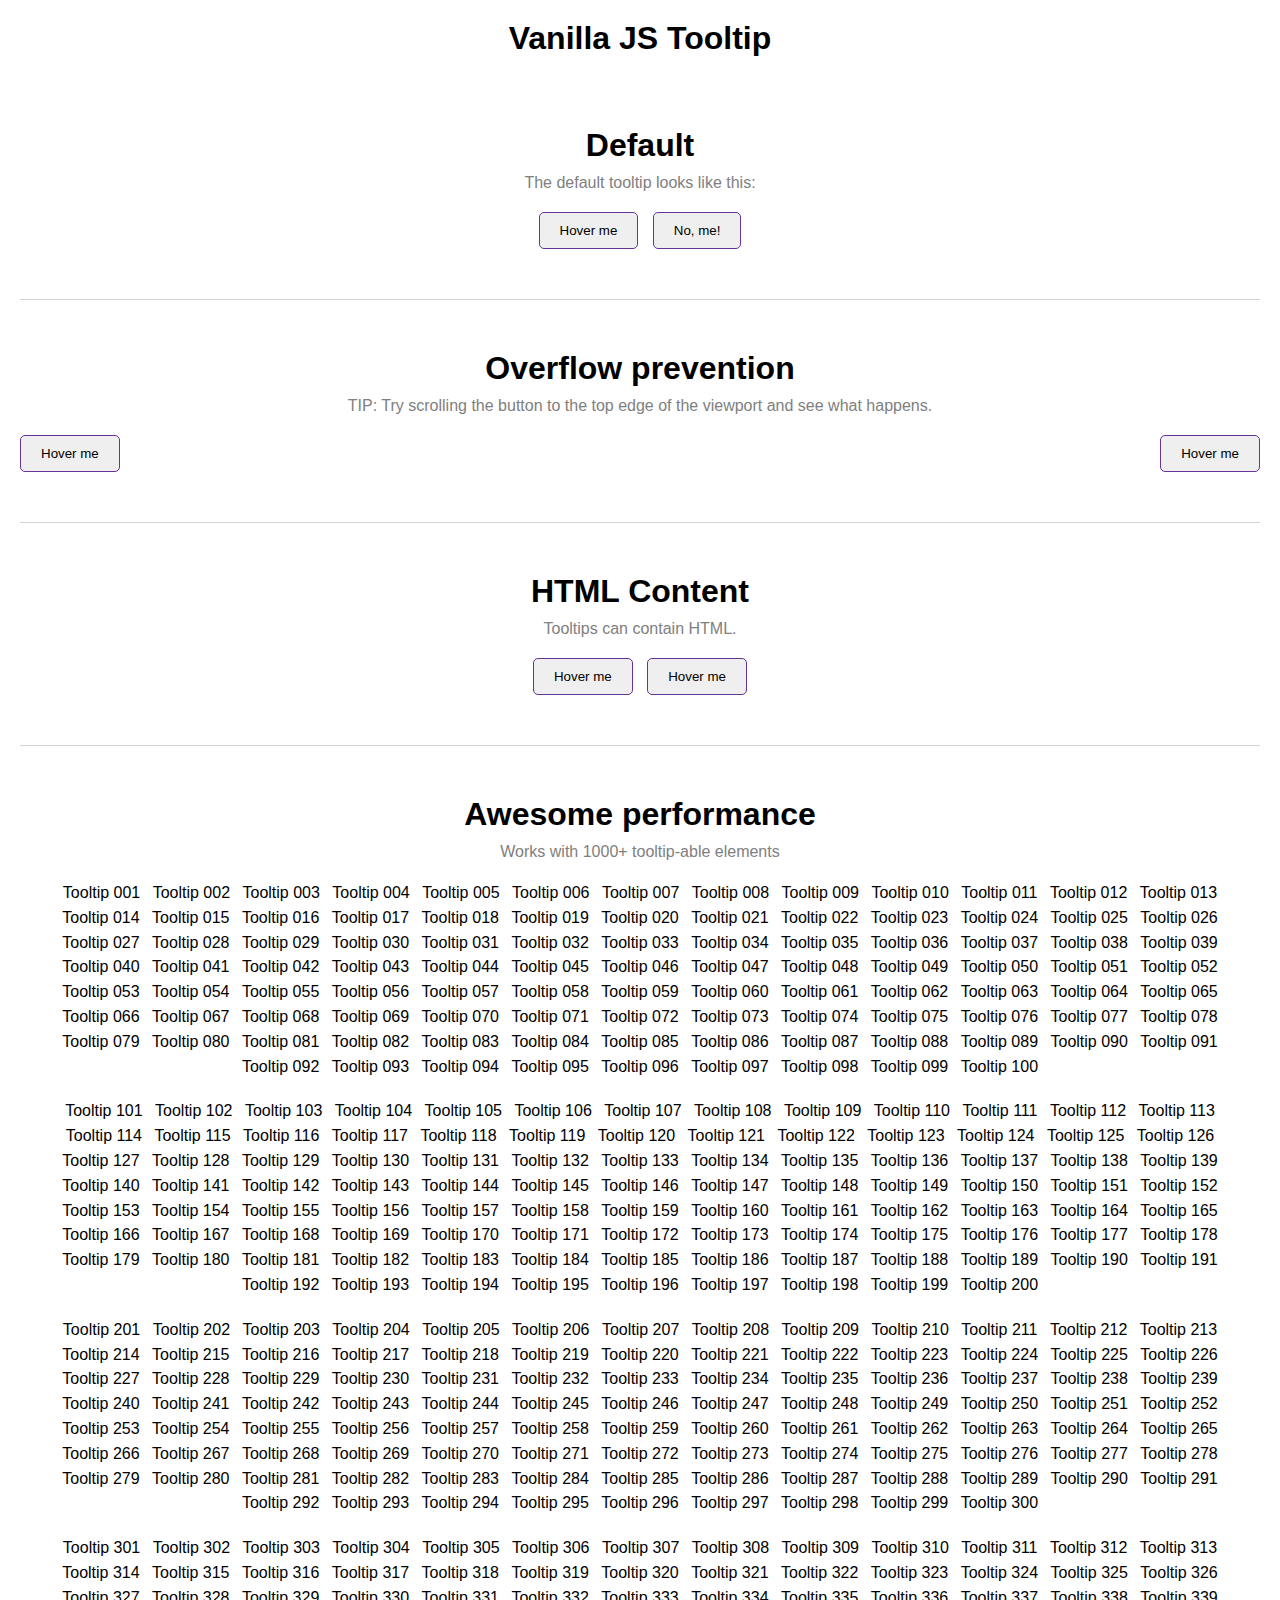
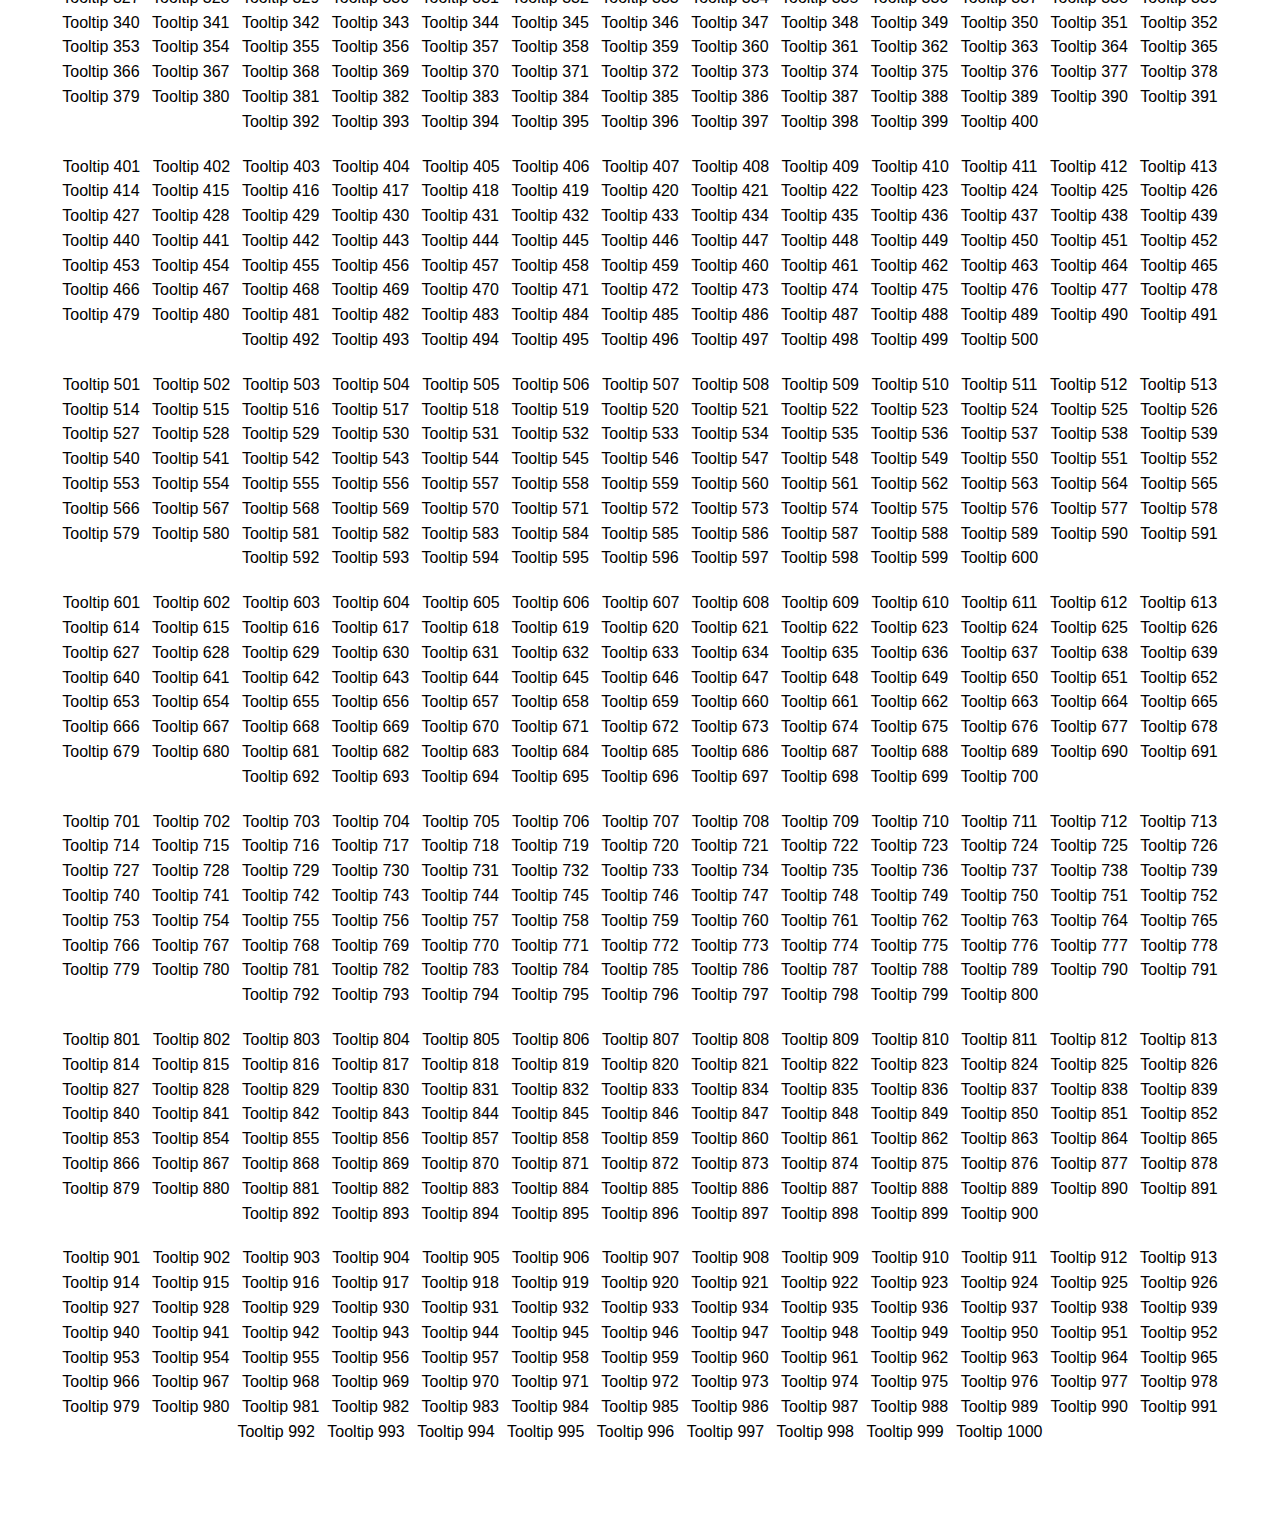
==== commit 0292392f: "add a bit of style" ====
--- a/tooltip/index.html
+++ b/tooltip/index.html
@@ -29,23 +29,42 @@
       margin: -10px 0 20px;
     }
 
-    div {
+    section button {
+      border-radius: 5px;
+      border: 1px solid rebeccapurple;
+      cursor: pointer;
+      outline: none;
+      padding: 10px 20px;
+    }
+    section button:hover {
+      background-color: lightpink;
+      border-color: lightpink;
+    }
+    section button + button {
+      margin-left: 10px;
+    }
+
+    section div {
       line-height: 1.3em;
     }
-    div + div {
+    section div + div {
       margin-top: 20px;
-    }
-    span {
-      white-space: nowrap;
-    }
-    span:hover {
-      background-color: yellow;
-      outline: 5px solid yellow;
     }
 
     #overflow-protection {
       display: flex;
       justify-content: space-between;
+    }
+
+    #performance span {
+      white-space: nowrap;
+      display: inline-block;
+      padding: 2px 4px;
+    }
+
+    #performance span:hover {
+      border-radius: 2px;
+      background-color: lightpink;
     }
   </style>
 </head>
@@ -80,15 +99,15 @@
       HTML Content
     </h1>
     <h2>Tooltips can contain HTML.</h2>
-    <div id="overflow-protection">
+    <div>
       <button data-tooltip-content-selector="#html1">Hover me</button>
+      <button data-tooltip-content-selector="#html2">Hover me</button>
       <div id="html1" style="display: none;"><strong>Bolded</strong> content</div>
-      <button data-tooltip-content-selector="#html2">Hover me</button>
-      <div id="html2" style="display: none;">A <a href="#">link</a></div>
-    </div>
+      <div id="html2" style="display: none;">A <a href="https://github.com/zoreet/js-challenges/pull/1" target="_blank">link</a></div>
+    </di>
   </section>
 
-  <section>
+  <section id="performance">
     <h1>
       Awesome performance
     </h1>
@@ -97,1024 +116,1024 @@
     </h2>
     <div>
       <div>
-        <span data-tooltip-content="Tooltip Content 001">Tooltip 001</span>
-        <span data-tooltip-content="Tooltip Content 002">Tooltip 002</span>
-        <span data-tooltip-content="Tooltip Content 003">Tooltip 003</span>
-        <span data-tooltip-content="Tooltip Content 004">Tooltip 004</span>
-        <span data-tooltip-content="Tooltip Content 005">Tooltip 005</span>
-        <span data-tooltip-content="Tooltip Content 006">Tooltip 006</span>
-        <span data-tooltip-content="Tooltip Content 007">Tooltip 007</span>
-        <span data-tooltip-content="Tooltip Content 008">Tooltip 008</span>
-        <span data-tooltip-content="Tooltip Content 009">Tooltip 009</span>
-        <span data-tooltip-content="Tooltip Content 010">Tooltip 010</span>
-        <span data-tooltip-content="Tooltip Content 011">Tooltip 011</span>
-        <span data-tooltip-content="Tooltip Content 012">Tooltip 012</span>
-        <span data-tooltip-content="Tooltip Content 013">Tooltip 013</span>
-        <span data-tooltip-content="Tooltip Content 014">Tooltip 014</span>
-        <span data-tooltip-content="Tooltip Content 015">Tooltip 015</span>
-        <span data-tooltip-content="Tooltip Content 016">Tooltip 016</span>
-        <span data-tooltip-content="Tooltip Content 017">Tooltip 017</span>
-        <span data-tooltip-content="Tooltip Content 018">Tooltip 018</span>
-        <span data-tooltip-content="Tooltip Content 019">Tooltip 019</span>
-        <span data-tooltip-content="Tooltip Content 020">Tooltip 020</span>
-        <span data-tooltip-content="Tooltip Content 021">Tooltip 021</span>
-        <span data-tooltip-content="Tooltip Content 022">Tooltip 022</span>
-        <span data-tooltip-content="Tooltip Content 023">Tooltip 023</span>
-        <span data-tooltip-content="Tooltip Content 024">Tooltip 024</span>
-        <span data-tooltip-content="Tooltip Content 025">Tooltip 025</span>
-        <span data-tooltip-content="Tooltip Content 026">Tooltip 026</span>
-        <span data-tooltip-content="Tooltip Content 027">Tooltip 027</span>
-        <span data-tooltip-content="Tooltip Content 028">Tooltip 028</span>
-        <span data-tooltip-content="Tooltip Content 029">Tooltip 029</span>
-        <span data-tooltip-content="Tooltip Content 030">Tooltip 030</span>
-        <span data-tooltip-content="Tooltip Content 031">Tooltip 031</span>
-        <span data-tooltip-content="Tooltip Content 032">Tooltip 032</span>
-        <span data-tooltip-content="Tooltip Content 033">Tooltip 033</span>
-        <span data-tooltip-content="Tooltip Content 034">Tooltip 034</span>
-        <span data-tooltip-content="Tooltip Content 035">Tooltip 035</span>
-        <span data-tooltip-content="Tooltip Content 036">Tooltip 036</span>
-        <span data-tooltip-content="Tooltip Content 037">Tooltip 037</span>
-        <span data-tooltip-content="Tooltip Content 038">Tooltip 038</span>
-        <span data-tooltip-content="Tooltip Content 039">Tooltip 039</span>
-        <span data-tooltip-content="Tooltip Content 040">Tooltip 040</span>
-        <span data-tooltip-content="Tooltip Content 041">Tooltip 041</span>
-        <span data-tooltip-content="Tooltip Content 042">Tooltip 042</span>
-        <span data-tooltip-content="Tooltip Content 043">Tooltip 043</span>
-        <span data-tooltip-content="Tooltip Content 044">Tooltip 044</span>
-        <span data-tooltip-content="Tooltip Content 045">Tooltip 045</span>
-        <span data-tooltip-content="Tooltip Content 046">Tooltip 046</span>
-        <span data-tooltip-content="Tooltip Content 047">Tooltip 047</span>
-        <span data-tooltip-content="Tooltip Content 048">Tooltip 048</span>
-        <span data-tooltip-content="Tooltip Content 049">Tooltip 049</span>
-        <span data-tooltip-content="Tooltip Content 050">Tooltip 050</span>
-        <span data-tooltip-content="Tooltip Content 051">Tooltip 051</span>
-        <span data-tooltip-content="Tooltip Content 052">Tooltip 052</span>
-        <span data-tooltip-content="Tooltip Content 053">Tooltip 053</span>
-        <span data-tooltip-content="Tooltip Content 054">Tooltip 054</span>
-        <span data-tooltip-content="Tooltip Content 055">Tooltip 055</span>
-        <span data-tooltip-content="Tooltip Content 056">Tooltip 056</span>
-        <span data-tooltip-content="Tooltip Content 057">Tooltip 057</span>
-        <span data-tooltip-content="Tooltip Content 058">Tooltip 058</span>
-        <span data-tooltip-content="Tooltip Content 059">Tooltip 059</span>
-        <span data-tooltip-content="Tooltip Content 060">Tooltip 060</span>
-        <span data-tooltip-content="Tooltip Content 061">Tooltip 061</span>
-        <span data-tooltip-content="Tooltip Content 062">Tooltip 062</span>
-        <span data-tooltip-content="Tooltip Content 063">Tooltip 063</span>
-        <span data-tooltip-content="Tooltip Content 064">Tooltip 064</span>
-        <span data-tooltip-content="Tooltip Content 065">Tooltip 065</span>
-        <span data-tooltip-content="Tooltip Content 066">Tooltip 066</span>
-        <span data-tooltip-content="Tooltip Content 067">Tooltip 067</span>
-        <span data-tooltip-content="Tooltip Content 068">Tooltip 068</span>
-        <span data-tooltip-content="Tooltip Content 069">Tooltip 069</span>
-        <span data-tooltip-content="Tooltip Content 070">Tooltip 070</span>
-        <span data-tooltip-content="Tooltip Content 071">Tooltip 071</span>
-        <span data-tooltip-content="Tooltip Content 072">Tooltip 072</span>
-        <span data-tooltip-content="Tooltip Content 073">Tooltip 073</span>
-        <span data-tooltip-content="Tooltip Content 074">Tooltip 074</span>
-        <span data-tooltip-content="Tooltip Content 075">Tooltip 075</span>
-        <span data-tooltip-content="Tooltip Content 076">Tooltip 076</span>
-        <span data-tooltip-content="Tooltip Content 077">Tooltip 077</span>
-        <span data-tooltip-content="Tooltip Content 078">Tooltip 078</span>
-        <span data-tooltip-content="Tooltip Content 079">Tooltip 079</span>
-        <span data-tooltip-content="Tooltip Content 080">Tooltip 080</span>
-        <span data-tooltip-content="Tooltip Content 081">Tooltip 081</span>
-        <span data-tooltip-content="Tooltip Content 082">Tooltip 082</span>
-        <span data-tooltip-content="Tooltip Content 083">Tooltip 083</span>
-        <span data-tooltip-content="Tooltip Content 084">Tooltip 084</span>
-        <span data-tooltip-content="Tooltip Content 085">Tooltip 085</span>
-        <span data-tooltip-content="Tooltip Content 086">Tooltip 086</span>
-        <span data-tooltip-content="Tooltip Content 087">Tooltip 087</span>
-        <span data-tooltip-content="Tooltip Content 088">Tooltip 088</span>
-        <span data-tooltip-content="Tooltip Content 089">Tooltip 089</span>
-        <span data-tooltip-content="Tooltip Content 090">Tooltip 090</span>
-        <span data-tooltip-content="Tooltip Content 091">Tooltip 091</span>
-        <span data-tooltip-content="Tooltip Content 092">Tooltip 092</span>
-        <span data-tooltip-content="Tooltip Content 093">Tooltip 093</span>
-        <span data-tooltip-content="Tooltip Content 094">Tooltip 094</span>
-        <span data-tooltip-content="Tooltip Content 095">Tooltip 095</span>
-        <span data-tooltip-content="Tooltip Content 096">Tooltip 096</span>
-        <span data-tooltip-content="Tooltip Content 097">Tooltip 097</span>
-        <span data-tooltip-content="Tooltip Content 098">Tooltip 098</span>
-        <span data-tooltip-content="Tooltip Content 099">Tooltip 099</span>
-        <span data-tooltip-content="Tooltip Content 100">Tooltip 100</span>
+        <span data-tooltip-content="Content for tooltip 001">Tooltip 001</span>
+        <span data-tooltip-content="Content for tooltip 002">Tooltip 002</span>
+        <span data-tooltip-content="Content for tooltip 003">Tooltip 003</span>
+        <span data-tooltip-content="Content for tooltip 004">Tooltip 004</span>
+        <span data-tooltip-content="Content for tooltip 005">Tooltip 005</span>
+        <span data-tooltip-content="Content for tooltip 006">Tooltip 006</span>
+        <span data-tooltip-content="Content for tooltip 007">Tooltip 007</span>
+        <span data-tooltip-content="Content for tooltip 008">Tooltip 008</span>
+        <span data-tooltip-content="Content for tooltip 009">Tooltip 009</span>
+        <span data-tooltip-content="Content for tooltip 010">Tooltip 010</span>
+        <span data-tooltip-content="Content for tooltip 011">Tooltip 011</span>
+        <span data-tooltip-content="Content for tooltip 012">Tooltip 012</span>
+        <span data-tooltip-content="Content for tooltip 013">Tooltip 013</span>
+        <span data-tooltip-content="Content for tooltip 014">Tooltip 014</span>
+        <span data-tooltip-content="Content for tooltip 015">Tooltip 015</span>
+        <span data-tooltip-content="Content for tooltip 016">Tooltip 016</span>
+        <span data-tooltip-content="Content for tooltip 017">Tooltip 017</span>
+        <span data-tooltip-content="Content for tooltip 018">Tooltip 018</span>
+        <span data-tooltip-content="Content for tooltip 019">Tooltip 019</span>
+        <span data-tooltip-content="Content for tooltip 020">Tooltip 020</span>
+        <span data-tooltip-content="Content for tooltip 021">Tooltip 021</span>
+        <span data-tooltip-content="Content for tooltip 022">Tooltip 022</span>
+        <span data-tooltip-content="Content for tooltip 023">Tooltip 023</span>
+        <span data-tooltip-content="Content for tooltip 024">Tooltip 024</span>
+        <span data-tooltip-content="Content for tooltip 025">Tooltip 025</span>
+        <span data-tooltip-content="Content for tooltip 026">Tooltip 026</span>
+        <span data-tooltip-content="Content for tooltip 027">Tooltip 027</span>
+        <span data-tooltip-content="Content for tooltip 028">Tooltip 028</span>
+        <span data-tooltip-content="Content for tooltip 029">Tooltip 029</span>
+        <span data-tooltip-content="Content for tooltip 030">Tooltip 030</span>
+        <span data-tooltip-content="Content for tooltip 031">Tooltip 031</span>
+        <span data-tooltip-content="Content for tooltip 032">Tooltip 032</span>
+        <span data-tooltip-content="Content for tooltip 033">Tooltip 033</span>
+        <span data-tooltip-content="Content for tooltip 034">Tooltip 034</span>
+        <span data-tooltip-content="Content for tooltip 035">Tooltip 035</span>
+        <span data-tooltip-content="Content for tooltip 036">Tooltip 036</span>
+        <span data-tooltip-content="Content for tooltip 037">Tooltip 037</span>
+        <span data-tooltip-content="Content for tooltip 038">Tooltip 038</span>
+        <span data-tooltip-content="Content for tooltip 039">Tooltip 039</span>
+        <span data-tooltip-content="Content for tooltip 040">Tooltip 040</span>
+        <span data-tooltip-content="Content for tooltip 041">Tooltip 041</span>
+        <span data-tooltip-content="Content for tooltip 042">Tooltip 042</span>
+        <span data-tooltip-content="Content for tooltip 043">Tooltip 043</span>
+        <span data-tooltip-content="Content for tooltip 044">Tooltip 044</span>
+        <span data-tooltip-content="Content for tooltip 045">Tooltip 045</span>
+        <span data-tooltip-content="Content for tooltip 046">Tooltip 046</span>
+        <span data-tooltip-content="Content for tooltip 047">Tooltip 047</span>
+        <span data-tooltip-content="Content for tooltip 048">Tooltip 048</span>
+        <span data-tooltip-content="Content for tooltip 049">Tooltip 049</span>
+        <span data-tooltip-content="Content for tooltip 050">Tooltip 050</span>
+        <span data-tooltip-content="Content for tooltip 051">Tooltip 051</span>
+        <span data-tooltip-content="Content for tooltip 052">Tooltip 052</span>
+        <span data-tooltip-content="Content for tooltip 053">Tooltip 053</span>
+        <span data-tooltip-content="Content for tooltip 054">Tooltip 054</span>
+        <span data-tooltip-content="Content for tooltip 055">Tooltip 055</span>
+        <span data-tooltip-content="Content for tooltip 056">Tooltip 056</span>
+        <span data-tooltip-content="Content for tooltip 057">Tooltip 057</span>
+        <span data-tooltip-content="Content for tooltip 058">Tooltip 058</span>
+        <span data-tooltip-content="Content for tooltip 059">Tooltip 059</span>
+        <span data-tooltip-content="Content for tooltip 060">Tooltip 060</span>
+        <span data-tooltip-content="Content for tooltip 061">Tooltip 061</span>
+        <span data-tooltip-content="Content for tooltip 062">Tooltip 062</span>
+        <span data-tooltip-content="Content for tooltip 063">Tooltip 063</span>
+        <span data-tooltip-content="Content for tooltip 064">Tooltip 064</span>
+        <span data-tooltip-content="Content for tooltip 065">Tooltip 065</span>
+        <span data-tooltip-content="Content for tooltip 066">Tooltip 066</span>
+        <span data-tooltip-content="Content for tooltip 067">Tooltip 067</span>
+        <span data-tooltip-content="Content for tooltip 068">Tooltip 068</span>
+        <span data-tooltip-content="Content for tooltip 069">Tooltip 069</span>
+        <span data-tooltip-content="Content for tooltip 070">Tooltip 070</span>
+        <span data-tooltip-content="Content for tooltip 071">Tooltip 071</span>
+        <span data-tooltip-content="Content for tooltip 072">Tooltip 072</span>
+        <span data-tooltip-content="Content for tooltip 073">Tooltip 073</span>
+        <span data-tooltip-content="Content for tooltip 074">Tooltip 074</span>
+        <span data-tooltip-content="Content for tooltip 075">Tooltip 075</span>
+        <span data-tooltip-content="Content for tooltip 076">Tooltip 076</span>
+        <span data-tooltip-content="Content for tooltip 077">Tooltip 077</span>
+        <span data-tooltip-content="Content for tooltip 078">Tooltip 078</span>
+        <span data-tooltip-content="Content for tooltip 079">Tooltip 079</span>
+        <span data-tooltip-content="Content for tooltip 080">Tooltip 080</span>
+        <span data-tooltip-content="Content for tooltip 081">Tooltip 081</span>
+        <span data-tooltip-content="Content for tooltip 082">Tooltip 082</span>
+        <span data-tooltip-content="Content for tooltip 083">Tooltip 083</span>
+        <span data-tooltip-content="Content for tooltip 084">Tooltip 084</span>
+        <span data-tooltip-content="Content for tooltip 085">Tooltip 085</span>
+        <span data-tooltip-content="Content for tooltip 086">Tooltip 086</span>
+        <span data-tooltip-content="Content for tooltip 087">Tooltip 087</span>
+        <span data-tooltip-content="Content for tooltip 088">Tooltip 088</span>
+        <span data-tooltip-content="Content for tooltip 089">Tooltip 089</span>
+        <span data-tooltip-content="Content for tooltip 090">Tooltip 090</span>
+        <span data-tooltip-content="Content for tooltip 091">Tooltip 091</span>
+        <span data-tooltip-content="Content for tooltip 092">Tooltip 092</span>
+        <span data-tooltip-content="Content for tooltip 093">Tooltip 093</span>
+        <span data-tooltip-content="Content for tooltip 094">Tooltip 094</span>
+        <span data-tooltip-content="Content for tooltip 095">Tooltip 095</span>
+        <span data-tooltip-content="Content for tooltip 096">Tooltip 096</span>
+        <span data-tooltip-content="Content for tooltip 097">Tooltip 097</span>
+        <span data-tooltip-content="Content for tooltip 098">Tooltip 098</span>
+        <span data-tooltip-content="Content for tooltip 099">Tooltip 099</span>
+        <span data-tooltip-content="Content for tooltip 100">Tooltip 100</span>
       </div>
       <div>
-        <span data-tooltip-content="Tooltip Content 001">Tooltip 001</span>
-        <span data-tooltip-content="Tooltip Content 002">Tooltip 002</span>
-        <span data-tooltip-content="Tooltip Content 003">Tooltip 003</span>
-        <span data-tooltip-content="Tooltip Content 004">Tooltip 004</span>
-        <span data-tooltip-content="Tooltip Content 005">Tooltip 005</span>
-        <span data-tooltip-content="Tooltip Content 006">Tooltip 006</span>
-        <span data-tooltip-content="Tooltip Content 007">Tooltip 007</span>
-        <span data-tooltip-content="Tooltip Content 008">Tooltip 008</span>
-        <span data-tooltip-content="Tooltip Content 009">Tooltip 009</span>
-        <span data-tooltip-content="Tooltip Content 010">Tooltip 010</span>
-        <span data-tooltip-content="Tooltip Content 011">Tooltip 011</span>
-        <span data-tooltip-content="Tooltip Content 012">Tooltip 012</span>
-        <span data-tooltip-content="Tooltip Content 013">Tooltip 013</span>
-        <span data-tooltip-content="Tooltip Content 014">Tooltip 014</span>
-        <span data-tooltip-content="Tooltip Content 015">Tooltip 015</span>
-        <span data-tooltip-content="Tooltip Content 016">Tooltip 016</span>
-        <span data-tooltip-content="Tooltip Content 017">Tooltip 017</span>
-        <span data-tooltip-content="Tooltip Content 018">Tooltip 018</span>
-        <span data-tooltip-content="Tooltip Content 019">Tooltip 019</span>
-        <span data-tooltip-content="Tooltip Content 020">Tooltip 020</span>
-        <span data-tooltip-content="Tooltip Content 021">Tooltip 021</span>
-        <span data-tooltip-content="Tooltip Content 022">Tooltip 022</span>
-        <span data-tooltip-content="Tooltip Content 023">Tooltip 023</span>
-        <span data-tooltip-content="Tooltip Content 024">Tooltip 024</span>
-        <span data-tooltip-content="Tooltip Content 025">Tooltip 025</span>
-        <span data-tooltip-content="Tooltip Content 026">Tooltip 026</span>
-        <span data-tooltip-content="Tooltip Content 027">Tooltip 027</span>
-        <span data-tooltip-content="Tooltip Content 028">Tooltip 028</span>
-        <span data-tooltip-content="Tooltip Content 029">Tooltip 029</span>
-        <span data-tooltip-content="Tooltip Content 030">Tooltip 030</span>
-        <span data-tooltip-content="Tooltip Content 031">Tooltip 031</span>
-        <span data-tooltip-content="Tooltip Content 032">Tooltip 032</span>
-        <span data-tooltip-content="Tooltip Content 033">Tooltip 033</span>
-        <span data-tooltip-content="Tooltip Content 034">Tooltip 034</span>
-        <span data-tooltip-content="Tooltip Content 035">Tooltip 035</span>
-        <span data-tooltip-content="Tooltip Content 036">Tooltip 036</span>
-        <span data-tooltip-content="Tooltip Content 037">Tooltip 037</span>
-        <span data-tooltip-content="Tooltip Content 038">Tooltip 038</span>
-        <span data-tooltip-content="Tooltip Content 039">Tooltip 039</span>
-        <span data-tooltip-content="Tooltip Content 040">Tooltip 040</span>
-        <span data-tooltip-content="Tooltip Content 041">Tooltip 041</span>
-        <span data-tooltip-content="Tooltip Content 042">Tooltip 042</span>
-        <span data-tooltip-content="Tooltip Content 043">Tooltip 043</span>
-        <span data-tooltip-content="Tooltip Content 044">Tooltip 044</span>
-        <span data-tooltip-content="Tooltip Content 045">Tooltip 045</span>
-        <span data-tooltip-content="Tooltip Content 046">Tooltip 046</span>
-        <span data-tooltip-content="Tooltip Content 047">Tooltip 047</span>
-        <span data-tooltip-content="Tooltip Content 048">Tooltip 048</span>
-        <span data-tooltip-content="Tooltip Content 049">Tooltip 049</span>
-        <span data-tooltip-content="Tooltip Content 050">Tooltip 050</span>
-        <span data-tooltip-content="Tooltip Content 051">Tooltip 051</span>
-        <span data-tooltip-content="Tooltip Content 052">Tooltip 052</span>
-        <span data-tooltip-content="Tooltip Content 053">Tooltip 053</span>
-        <span data-tooltip-content="Tooltip Content 054">Tooltip 054</span>
-        <span data-tooltip-content="Tooltip Content 055">Tooltip 055</span>
-        <span data-tooltip-content="Tooltip Content 056">Tooltip 056</span>
-        <span data-tooltip-content="Tooltip Content 057">Tooltip 057</span>
-        <span data-tooltip-content="Tooltip Content 058">Tooltip 058</span>
-        <span data-tooltip-content="Tooltip Content 059">Tooltip 059</span>
-        <span data-tooltip-content="Tooltip Content 060">Tooltip 060</span>
-        <span data-tooltip-content="Tooltip Content 061">Tooltip 061</span>
-        <span data-tooltip-content="Tooltip Content 062">Tooltip 062</span>
-        <span data-tooltip-content="Tooltip Content 063">Tooltip 063</span>
-        <span data-tooltip-content="Tooltip Content 064">Tooltip 064</span>
-        <span data-tooltip-content="Tooltip Content 065">Tooltip 065</span>
-        <span data-tooltip-content="Tooltip Content 066">Tooltip 066</span>
-        <span data-tooltip-content="Tooltip Content 067">Tooltip 067</span>
-        <span data-tooltip-content="Tooltip Content 068">Tooltip 068</span>
-        <span data-tooltip-content="Tooltip Content 069">Tooltip 069</span>
-        <span data-tooltip-content="Tooltip Content 070">Tooltip 070</span>
-        <span data-tooltip-content="Tooltip Content 071">Tooltip 071</span>
-        <span data-tooltip-content="Tooltip Content 072">Tooltip 072</span>
-        <span data-tooltip-content="Tooltip Content 073">Tooltip 073</span>
-        <span data-tooltip-content="Tooltip Content 074">Tooltip 074</span>
-        <span data-tooltip-content="Tooltip Content 075">Tooltip 075</span>
-        <span data-tooltip-content="Tooltip Content 076">Tooltip 076</span>
-        <span data-tooltip-content="Tooltip Content 077">Tooltip 077</span>
-        <span data-tooltip-content="Tooltip Content 078">Tooltip 078</span>
-        <span data-tooltip-content="Tooltip Content 079">Tooltip 079</span>
-        <span data-tooltip-content="Tooltip Content 080">Tooltip 080</span>
-        <span data-tooltip-content="Tooltip Content 081">Tooltip 081</span>
-        <span data-tooltip-content="Tooltip Content 082">Tooltip 082</span>
-        <span data-tooltip-content="Tooltip Content 083">Tooltip 083</span>
-        <span data-tooltip-content="Tooltip Content 084">Tooltip 084</span>
-        <span data-tooltip-content="Tooltip Content 085">Tooltip 085</span>
-        <span data-tooltip-content="Tooltip Content 086">Tooltip 086</span>
-        <span data-tooltip-content="Tooltip Content 087">Tooltip 087</span>
-        <span data-tooltip-content="Tooltip Content 088">Tooltip 088</span>
-        <span data-tooltip-content="Tooltip Content 089">Tooltip 089</span>
-        <span data-tooltip-content="Tooltip Content 090">Tooltip 090</span>
-        <span data-tooltip-content="Tooltip Content 091">Tooltip 091</span>
-        <span data-tooltip-content="Tooltip Content 092">Tooltip 092</span>
-        <span data-tooltip-content="Tooltip Content 093">Tooltip 093</span>
-        <span data-tooltip-content="Tooltip Content 094">Tooltip 094</span>
-        <span data-tooltip-content="Tooltip Content 095">Tooltip 095</span>
-        <span data-tooltip-content="Tooltip Content 096">Tooltip 096</span>
-        <span data-tooltip-content="Tooltip Content 097">Tooltip 097</span>
-        <span data-tooltip-content="Tooltip Content 098">Tooltip 098</span>
-        <span data-tooltip-content="Tooltip Content 099">Tooltip 099</span>
-        <span data-tooltip-content="Tooltip Content 100">Tooltip 100</span>
+        <span data-tooltip-content="Content for tooltip 101">Tooltip 101</span>
+        <span data-tooltip-content="Content for tooltip 102">Tooltip 102</span>
+        <span data-tooltip-content="Content for tooltip 103">Tooltip 103</span>
+        <span data-tooltip-content="Content for tooltip 104">Tooltip 104</span>
+        <span data-tooltip-content="Content for tooltip 105">Tooltip 105</span>
+        <span data-tooltip-content="Content for tooltip 106">Tooltip 106</span>
+        <span data-tooltip-content="Content for tooltip 107">Tooltip 107</span>
+        <span data-tooltip-content="Content for tooltip 108">Tooltip 108</span>
+        <span data-tooltip-content="Content for tooltip 109">Tooltip 109</span>
+        <span data-tooltip-content="Content for tooltip 110">Tooltip 110</span>
+        <span data-tooltip-content="Content for tooltip 111">Tooltip 111</span>
+        <span data-tooltip-content="Content for tooltip 112">Tooltip 112</span>
+        <span data-tooltip-content="Content for tooltip 113">Tooltip 113</span>
+        <span data-tooltip-content="Content for tooltip 114">Tooltip 114</span>
+        <span data-tooltip-content="Content for tooltip 115">Tooltip 115</span>
+        <span data-tooltip-content="Content for tooltip 116">Tooltip 116</span>
+        <span data-tooltip-content="Content for tooltip 117">Tooltip 117</span>
+        <span data-tooltip-content="Content for tooltip 118">Tooltip 118</span>
+        <span data-tooltip-content="Content for tooltip 119">Tooltip 119</span>
+        <span data-tooltip-content="Content for tooltip 120">Tooltip 120</span>
+        <span data-tooltip-content="Content for tooltip 121">Tooltip 121</span>
+        <span data-tooltip-content="Content for tooltip 122">Tooltip 122</span>
+        <span data-tooltip-content="Content for tooltip 123">Tooltip 123</span>
+        <span data-tooltip-content="Content for tooltip 124">Tooltip 124</span>
+        <span data-tooltip-content="Content for tooltip 125">Tooltip 125</span>
+        <span data-tooltip-content="Content for tooltip 126">Tooltip 126</span>
+        <span data-tooltip-content="Content for tooltip 127">Tooltip 127</span>
+        <span data-tooltip-content="Content for tooltip 128">Tooltip 128</span>
+        <span data-tooltip-content="Content for tooltip 129">Tooltip 129</span>
+        <span data-tooltip-content="Content for tooltip 130">Tooltip 130</span>
+        <span data-tooltip-content="Content for tooltip 131">Tooltip 131</span>
+        <span data-tooltip-content="Content for tooltip 132">Tooltip 132</span>
+        <span data-tooltip-content="Content for tooltip 133">Tooltip 133</span>
+        <span data-tooltip-content="Content for tooltip 134">Tooltip 134</span>
+        <span data-tooltip-content="Content for tooltip 135">Tooltip 135</span>
+        <span data-tooltip-content="Content for tooltip 136">Tooltip 136</span>
+        <span data-tooltip-content="Content for tooltip 137">Tooltip 137</span>
+        <span data-tooltip-content="Content for tooltip 138">Tooltip 138</span>
+        <span data-tooltip-content="Content for tooltip 139">Tooltip 139</span>
+        <span data-tooltip-content="Content for tooltip 140">Tooltip 140</span>
+        <span data-tooltip-content="Content for tooltip 141">Tooltip 141</span>
+        <span data-tooltip-content="Content for tooltip 142">Tooltip 142</span>
+        <span data-tooltip-content="Content for tooltip 143">Tooltip 143</span>
+        <span data-tooltip-content="Content for tooltip 144">Tooltip 144</span>
+        <span data-tooltip-content="Content for tooltip 145">Tooltip 145</span>
+        <span data-tooltip-content="Content for tooltip 146">Tooltip 146</span>
+        <span data-tooltip-content="Content for tooltip 147">Tooltip 147</span>
+        <span data-tooltip-content="Content for tooltip 148">Tooltip 148</span>
+        <span data-tooltip-content="Content for tooltip 149">Tooltip 149</span>
+        <span data-tooltip-content="Content for tooltip 150">Tooltip 150</span>
+        <span data-tooltip-content="Content for tooltip 151">Tooltip 151</span>
+        <span data-tooltip-content="Content for tooltip 152">Tooltip 152</span>
+        <span data-tooltip-content="Content for tooltip 153">Tooltip 153</span>
+        <span data-tooltip-content="Content for tooltip 154">Tooltip 154</span>
+        <span data-tooltip-content="Content for tooltip 155">Tooltip 155</span>
+        <span data-tooltip-content="Content for tooltip 156">Tooltip 156</span>
+        <span data-tooltip-content="Content for tooltip 157">Tooltip 157</span>
+        <span data-tooltip-content="Content for tooltip 158">Tooltip 158</span>
+        <span data-tooltip-content="Content for tooltip 159">Tooltip 159</span>
+        <span data-tooltip-content="Content for tooltip 160">Tooltip 160</span>
+        <span data-tooltip-content="Content for tooltip 161">Tooltip 161</span>
+        <span data-tooltip-content="Content for tooltip 162">Tooltip 162</span>
+        <span data-tooltip-content="Content for tooltip 163">Tooltip 163</span>
+        <span data-tooltip-content="Content for tooltip 164">Tooltip 164</span>
+        <span data-tooltip-content="Content for tooltip 165">Tooltip 165</span>
+        <span data-tooltip-content="Content for tooltip 166">Tooltip 166</span>
+        <span data-tooltip-content="Content for tooltip 167">Tooltip 167</span>
+        <span data-tooltip-content="Content for tooltip 168">Tooltip 168</span>
+        <span data-tooltip-content="Content for tooltip 169">Tooltip 169</span>
+        <span data-tooltip-content="Content for tooltip 170">Tooltip 170</span>
+        <span data-tooltip-content="Content for tooltip 171">Tooltip 171</span>
+        <span data-tooltip-content="Content for tooltip 172">Tooltip 172</span>
+        <span data-tooltip-content="Content for tooltip 173">Tooltip 173</span>
+        <span data-tooltip-content="Content for tooltip 174">Tooltip 174</span>
+        <span data-tooltip-content="Content for tooltip 175">Tooltip 175</span>
+        <span data-tooltip-content="Content for tooltip 176">Tooltip 176</span>
+        <span data-tooltip-content="Content for tooltip 177">Tooltip 177</span>
+        <span data-tooltip-content="Content for tooltip 178">Tooltip 178</span>
+        <span data-tooltip-content="Content for tooltip 179">Tooltip 179</span>
+        <span data-tooltip-content="Content for tooltip 180">Tooltip 180</span>
+        <span data-tooltip-content="Content for tooltip 181">Tooltip 181</span>
+        <span data-tooltip-content="Content for tooltip 182">Tooltip 182</span>
+        <span data-tooltip-content="Content for tooltip 183">Tooltip 183</span>
+        <span data-tooltip-content="Content for tooltip 184">Tooltip 184</span>
+        <span data-tooltip-content="Content for tooltip 185">Tooltip 185</span>
+        <span data-tooltip-content="Content for tooltip 186">Tooltip 186</span>
+        <span data-tooltip-content="Content for tooltip 187">Tooltip 187</span>
+        <span data-tooltip-content="Content for tooltip 188">Tooltip 188</span>
+        <span data-tooltip-content="Content for tooltip 189">Tooltip 189</span>
+        <span data-tooltip-content="Content for tooltip 190">Tooltip 190</span>
+        <span data-tooltip-content="Content for tooltip 191">Tooltip 191</span>
+        <span data-tooltip-content="Content for tooltip 192">Tooltip 192</span>
+        <span data-tooltip-content="Content for tooltip 193">Tooltip 193</span>
+        <span data-tooltip-content="Content for tooltip 194">Tooltip 194</span>
+        <span data-tooltip-content="Content for tooltip 195">Tooltip 195</span>
+        <span data-tooltip-content="Content for tooltip 196">Tooltip 196</span>
+        <span data-tooltip-content="Content for tooltip 197">Tooltip 197</span>
+        <span data-tooltip-content="Content for tooltip 198">Tooltip 198</span>
+        <span data-tooltip-content="Content for tooltip 199">Tooltip 199</span>
+        <span data-tooltip-content="Content for tooltip 200">Tooltip 200</span>
       </div>
       <div>
-        <span data-tooltip-content="Tooltip Content 001">Tooltip 001</span>
-        <span data-tooltip-content="Tooltip Content 002">Tooltip 002</span>
-        <span data-tooltip-content="Tooltip Content 003">Tooltip 003</span>
-        <span data-tooltip-content="Tooltip Content 004">Tooltip 004</span>
-        <span data-tooltip-content="Tooltip Content 005">Tooltip 005</span>
-        <span data-tooltip-content="Tooltip Content 006">Tooltip 006</span>
-        <span data-tooltip-content="Tooltip Content 007">Tooltip 007</span>
-        <span data-tooltip-content="Tooltip Content 008">Tooltip 008</span>
-        <span data-tooltip-content="Tooltip Content 009">Tooltip 009</span>
-        <span data-tooltip-content="Tooltip Content 010">Tooltip 010</span>
-        <span data-tooltip-content="Tooltip Content 011">Tooltip 011</span>
-        <span data-tooltip-content="Tooltip Content 012">Tooltip 012</span>
-        <span data-tooltip-content="Tooltip Content 013">Tooltip 013</span>
-        <span data-tooltip-content="Tooltip Content 014">Tooltip 014</span>
-        <span data-tooltip-content="Tooltip Content 015">Tooltip 015</span>
-        <span data-tooltip-content="Tooltip Content 016">Tooltip 016</span>
-        <span data-tooltip-content="Tooltip Content 017">Tooltip 017</span>
-        <span data-tooltip-content="Tooltip Content 018">Tooltip 018</span>
-        <span data-tooltip-content="Tooltip Content 019">Tooltip 019</span>
-        <span data-tooltip-content="Tooltip Content 020">Tooltip 020</span>
-        <span data-tooltip-content="Tooltip Content 021">Tooltip 021</span>
-        <span data-tooltip-content="Tooltip Content 022">Tooltip 022</span>
-        <span data-tooltip-content="Tooltip Content 023">Tooltip 023</span>
-        <span data-tooltip-content="Tooltip Content 024">Tooltip 024</span>
-        <span data-tooltip-content="Tooltip Content 025">Tooltip 025</span>
-        <span data-tooltip-content="Tooltip Content 026">Tooltip 026</span>
-        <span data-tooltip-content="Tooltip Content 027">Tooltip 027</span>
-        <span data-tooltip-content="Tooltip Content 028">Tooltip 028</span>
-        <span data-tooltip-content="Tooltip Content 029">Tooltip 029</span>
-        <span data-tooltip-content="Tooltip Content 030">Tooltip 030</span>
-        <span data-tooltip-content="Tooltip Content 031">Tooltip 031</span>
-        <span data-tooltip-content="Tooltip Content 032">Tooltip 032</span>
-        <span data-tooltip-content="Tooltip Content 033">Tooltip 033</span>
-        <span data-tooltip-content="Tooltip Content 034">Tooltip 034</span>
-        <span data-tooltip-content="Tooltip Content 035">Tooltip 035</span>
-        <span data-tooltip-content="Tooltip Content 036">Tooltip 036</span>
-        <span data-tooltip-content="Tooltip Content 037">Tooltip 037</span>
-        <span data-tooltip-content="Tooltip Content 038">Tooltip 038</span>
-        <span data-tooltip-content="Tooltip Content 039">Tooltip 039</span>
-        <span data-tooltip-content="Tooltip Content 040">Tooltip 040</span>
-        <span data-tooltip-content="Tooltip Content 041">Tooltip 041</span>
-        <span data-tooltip-content="Tooltip Content 042">Tooltip 042</span>
-        <span data-tooltip-content="Tooltip Content 043">Tooltip 043</span>
-        <span data-tooltip-content="Tooltip Content 044">Tooltip 044</span>
-        <span data-tooltip-content="Tooltip Content 045">Tooltip 045</span>
-        <span data-tooltip-content="Tooltip Content 046">Tooltip 046</span>
-        <span data-tooltip-content="Tooltip Content 047">Tooltip 047</span>
-        <span data-tooltip-content="Tooltip Content 048">Tooltip 048</span>
-        <span data-tooltip-content="Tooltip Content 049">Tooltip 049</span>
-        <span data-tooltip-content="Tooltip Content 050">Tooltip 050</span>
-        <span data-tooltip-content="Tooltip Content 051">Tooltip 051</span>
-        <span data-tooltip-content="Tooltip Content 052">Tooltip 052</span>
-        <span data-tooltip-content="Tooltip Content 053">Tooltip 053</span>
-        <span data-tooltip-content="Tooltip Content 054">Tooltip 054</span>
-        <span data-tooltip-content="Tooltip Content 055">Tooltip 055</span>
-        <span data-tooltip-content="Tooltip Content 056">Tooltip 056</span>
-        <span data-tooltip-content="Tooltip Content 057">Tooltip 057</span>
-        <span data-tooltip-content="Tooltip Content 058">Tooltip 058</span>
-        <span data-tooltip-content="Tooltip Content 059">Tooltip 059</span>
-        <span data-tooltip-content="Tooltip Content 060">Tooltip 060</span>
-        <span data-tooltip-content="Tooltip Content 061">Tooltip 061</span>
-        <span data-tooltip-content="Tooltip Content 062">Tooltip 062</span>
-        <span data-tooltip-content="Tooltip Content 063">Tooltip 063</span>
-        <span data-tooltip-content="Tooltip Content 064">Tooltip 064</span>
-        <span data-tooltip-content="Tooltip Content 065">Tooltip 065</span>
-        <span data-tooltip-content="Tooltip Content 066">Tooltip 066</span>
-        <span data-tooltip-content="Tooltip Content 067">Tooltip 067</span>
-        <span data-tooltip-content="Tooltip Content 068">Tooltip 068</span>
-        <span data-tooltip-content="Tooltip Content 069">Tooltip 069</span>
-        <span data-tooltip-content="Tooltip Content 070">Tooltip 070</span>
-        <span data-tooltip-content="Tooltip Content 071">Tooltip 071</span>
-        <span data-tooltip-content="Tooltip Content 072">Tooltip 072</span>
-        <span data-tooltip-content="Tooltip Content 073">Tooltip 073</span>
-        <span data-tooltip-content="Tooltip Content 074">Tooltip 074</span>
-        <span data-tooltip-content="Tooltip Content 075">Tooltip 075</span>
-        <span data-tooltip-content="Tooltip Content 076">Tooltip 076</span>
-        <span data-tooltip-content="Tooltip Content 077">Tooltip 077</span>
-        <span data-tooltip-content="Tooltip Content 078">Tooltip 078</span>
-        <span data-tooltip-content="Tooltip Content 079">Tooltip 079</span>
-        <span data-tooltip-content="Tooltip Content 080">Tooltip 080</span>
-        <span data-tooltip-content="Tooltip Content 081">Tooltip 081</span>
-        <span data-tooltip-content="Tooltip Content 082">Tooltip 082</span>
-        <span data-tooltip-content="Tooltip Content 083">Tooltip 083</span>
-        <span data-tooltip-content="Tooltip Content 084">Tooltip 084</span>
-        <span data-tooltip-content="Tooltip Content 085">Tooltip 085</span>
-        <span data-tooltip-content="Tooltip Content 086">Tooltip 086</span>
-        <span data-tooltip-content="Tooltip Content 087">Tooltip 087</span>
-        <span data-tooltip-content="Tooltip Content 088">Tooltip 088</span>
-        <span data-tooltip-content="Tooltip Content 089">Tooltip 089</span>
-        <span data-tooltip-content="Tooltip Content 090">Tooltip 090</span>
-        <span data-tooltip-content="Tooltip Content 091">Tooltip 091</span>
-        <span data-tooltip-content="Tooltip Content 092">Tooltip 092</span>
-        <span data-tooltip-content="Tooltip Content 093">Tooltip 093</span>
-        <span data-tooltip-content="Tooltip Content 094">Tooltip 094</span>
-        <span data-tooltip-content="Tooltip Content 095">Tooltip 095</span>
-        <span data-tooltip-content="Tooltip Content 096">Tooltip 096</span>
-        <span data-tooltip-content="Tooltip Content 097">Tooltip 097</span>
-        <span data-tooltip-content="Tooltip Content 098">Tooltip 098</span>
-        <span data-tooltip-content="Tooltip Content 099">Tooltip 099</span>
-        <span data-tooltip-content="Tooltip Content 100">Tooltip 100</span>
+        <span data-tooltip-content="Content for tooltip 201">Tooltip 201</span>
+        <span data-tooltip-content="Content for tooltip 202">Tooltip 202</span>
+        <span data-tooltip-content="Content for tooltip 203">Tooltip 203</span>
+        <span data-tooltip-content="Content for tooltip 204">Tooltip 204</span>
+        <span data-tooltip-content="Content for tooltip 205">Tooltip 205</span>
+        <span data-tooltip-content="Content for tooltip 206">Tooltip 206</span>
+        <span data-tooltip-content="Content for tooltip 207">Tooltip 207</span>
+        <span data-tooltip-content="Content for tooltip 208">Tooltip 208</span>
+        <span data-tooltip-content="Content for tooltip 209">Tooltip 209</span>
+        <span data-tooltip-content="Content for tooltip 210">Tooltip 210</span>
+        <span data-tooltip-content="Content for tooltip 211">Tooltip 211</span>
+        <span data-tooltip-content="Content for tooltip 212">Tooltip 212</span>
+        <span data-tooltip-content="Content for tooltip 213">Tooltip 213</span>
+        <span data-tooltip-content="Content for tooltip 214">Tooltip 214</span>
+        <span data-tooltip-content="Content for tooltip 215">Tooltip 215</span>
+        <span data-tooltip-content="Content for tooltip 216">Tooltip 216</span>
+        <span data-tooltip-content="Content for tooltip 217">Tooltip 217</span>
+        <span data-tooltip-content="Content for tooltip 218">Tooltip 218</span>
+        <span data-tooltip-content="Content for tooltip 219">Tooltip 219</span>
+        <span data-tooltip-content="Content for tooltip 220">Tooltip 220</span>
+        <span data-tooltip-content="Content for tooltip 221">Tooltip 221</span>
+        <span data-tooltip-content="Content for tooltip 222">Tooltip 222</span>
+        <span data-tooltip-content="Content for tooltip 223">Tooltip 223</span>
+        <span data-tooltip-content="Content for tooltip 224">Tooltip 224</span>
+        <span data-tooltip-content="Content for tooltip 225">Tooltip 225</span>
+        <span data-tooltip-content="Content for tooltip 226">Tooltip 226</span>
+        <span data-tooltip-content="Content for tooltip 227">Tooltip 227</span>
+        <span data-tooltip-content="Content for tooltip 228">Tooltip 228</span>
+        <span data-tooltip-content="Content for tooltip 229">Tooltip 229</span>
+        <span data-tooltip-content="Content for tooltip 230">Tooltip 230</span>
+        <span data-tooltip-content="Content for tooltip 231">Tooltip 231</span>
+        <span data-tooltip-content="Content for tooltip 232">Tooltip 232</span>
+        <span data-tooltip-content="Content for tooltip 233">Tooltip 233</span>
+        <span data-tooltip-content="Content for tooltip 234">Tooltip 234</span>
+        <span data-tooltip-content="Content for tooltip 235">Tooltip 235</span>
+        <span data-tooltip-content="Content for tooltip 236">Tooltip 236</span>
+        <span data-tooltip-content="Content for tooltip 237">Tooltip 237</span>
+        <span data-tooltip-content="Content for tooltip 238">Tooltip 238</span>
+        <span data-tooltip-content="Content for tooltip 239">Tooltip 239</span>
+        <span data-tooltip-content="Content for tooltip 240">Tooltip 240</span>
+        <span data-tooltip-content="Content for tooltip 241">Tooltip 241</span>
+        <span data-tooltip-content="Content for tooltip 242">Tooltip 242</span>
+        <span data-tooltip-content="Content for tooltip 243">Tooltip 243</span>
+        <span data-tooltip-content="Content for tooltip 244">Tooltip 244</span>
+        <span data-tooltip-content="Content for tooltip 245">Tooltip 245</span>
+        <span data-tooltip-content="Content for tooltip 246">Tooltip 246</span>
+        <span data-tooltip-content="Content for tooltip 247">Tooltip 247</span>
+        <span data-tooltip-content="Content for tooltip 248">Tooltip 248</span>
+        <span data-tooltip-content="Content for tooltip 249">Tooltip 249</span>
+        <span data-tooltip-content="Content for tooltip 250">Tooltip 250</span>
+        <span data-tooltip-content="Content for tooltip 251">Tooltip 251</span>
+        <span data-tooltip-content="Content for tooltip 252">Tooltip 252</span>
+        <span data-tooltip-content="Content for tooltip 253">Tooltip 253</span>
+        <span data-tooltip-content="Content for tooltip 254">Tooltip 254</span>
+        <span data-tooltip-content="Content for tooltip 255">Tooltip 255</span>
+        <span data-tooltip-content="Content for tooltip 256">Tooltip 256</span>
+        <span data-tooltip-content="Content for tooltip 257">Tooltip 257</span>
+        <span data-tooltip-content="Content for tooltip 258">Tooltip 258</span>
+        <span data-tooltip-content="Content for tooltip 259">Tooltip 259</span>
+        <span data-tooltip-content="Content for tooltip 260">Tooltip 260</span>
+        <span data-tooltip-content="Content for tooltip 261">Tooltip 261</span>
+        <span data-tooltip-content="Content for tooltip 262">Tooltip 262</span>
+        <span data-tooltip-content="Content for tooltip 263">Tooltip 263</span>
+        <span data-tooltip-content="Content for tooltip 264">Tooltip 264</span>
+        <span data-tooltip-content="Content for tooltip 265">Tooltip 265</span>
+        <span data-tooltip-content="Content for tooltip 266">Tooltip 266</span>
+        <span data-tooltip-content="Content for tooltip 267">Tooltip 267</span>
+        <span data-tooltip-content="Content for tooltip 268">Tooltip 268</span>
+        <span data-tooltip-content="Content for tooltip 269">Tooltip 269</span>
+        <span data-tooltip-content="Content for tooltip 270">Tooltip 270</span>
+        <span data-tooltip-content="Content for tooltip 271">Tooltip 271</span>
+        <span data-tooltip-content="Content for tooltip 272">Tooltip 272</span>
+        <span data-tooltip-content="Content for tooltip 273">Tooltip 273</span>
+        <span data-tooltip-content="Content for tooltip 274">Tooltip 274</span>
+        <span data-tooltip-content="Content for tooltip 275">Tooltip 275</span>
+        <span data-tooltip-content="Content for tooltip 276">Tooltip 276</span>
+        <span data-tooltip-content="Content for tooltip 277">Tooltip 277</span>
+        <span data-tooltip-content="Content for tooltip 278">Tooltip 278</span>
+        <span data-tooltip-content="Content for tooltip 279">Tooltip 279</span>
+        <span data-tooltip-content="Content for tooltip 280">Tooltip 280</span>
+        <span data-tooltip-content="Content for tooltip 281">Tooltip 281</span>
+        <span data-tooltip-content="Content for tooltip 282">Tooltip 282</span>
+        <span data-tooltip-content="Content for tooltip 283">Tooltip 283</span>
+        <span data-tooltip-content="Content for tooltip 284">Tooltip 284</span>
+        <span data-tooltip-content="Content for tooltip 285">Tooltip 285</span>
+        <span data-tooltip-content="Content for tooltip 286">Tooltip 286</span>
+        <span data-tooltip-content="Content for tooltip 287">Tooltip 287</span>
+        <span data-tooltip-content="Content for tooltip 288">Tooltip 288</span>
+        <span data-tooltip-content="Content for tooltip 289">Tooltip 289</span>
+        <span data-tooltip-content="Content for tooltip 290">Tooltip 290</span>
+        <span data-tooltip-content="Content for tooltip 291">Tooltip 291</span>
+        <span data-tooltip-content="Content for tooltip 292">Tooltip 292</span>
+        <span data-tooltip-content="Content for tooltip 293">Tooltip 293</span>
+        <span data-tooltip-content="Content for tooltip 294">Tooltip 294</span>
+        <span data-tooltip-content="Content for tooltip 295">Tooltip 295</span>
+        <span data-tooltip-content="Content for tooltip 296">Tooltip 296</span>
+        <span data-tooltip-content="Content for tooltip 297">Tooltip 297</span>
+        <span data-tooltip-content="Content for tooltip 298">Tooltip 298</span>
+        <span data-tooltip-content="Content for tooltip 299">Tooltip 299</span>
+        <span data-tooltip-content="Content for tooltip 300">Tooltip 300</span>
       </div>
       <div>
-        <span data-tooltip-content="Tooltip Content 001">Tooltip 001</span>
-        <span data-tooltip-content="Tooltip Content 002">Tooltip 002</span>
-        <span data-tooltip-content="Tooltip Content 003">Tooltip 003</span>
-        <span data-tooltip-content="Tooltip Content 004">Tooltip 004</span>
-        <span data-tooltip-content="Tooltip Content 005">Tooltip 005</span>
-        <span data-tooltip-content="Tooltip Content 006">Tooltip 006</span>
-        <span data-tooltip-content="Tooltip Content 007">Tooltip 007</span>
-        <span data-tooltip-content="Tooltip Content 008">Tooltip 008</span>
-        <span data-tooltip-content="Tooltip Content 009">Tooltip 009</span>
-        <span data-tooltip-content="Tooltip Content 010">Tooltip 010</span>
-        <span data-tooltip-content="Tooltip Content 011">Tooltip 011</span>
-        <span data-tooltip-content="Tooltip Content 012">Tooltip 012</span>
-        <span data-tooltip-content="Tooltip Content 013">Tooltip 013</span>
-        <span data-tooltip-content="Tooltip Content 014">Tooltip 014</span>
-        <span data-tooltip-content="Tooltip Content 015">Tooltip 015</span>
-        <span data-tooltip-content="Tooltip Content 016">Tooltip 016</span>
-        <span data-tooltip-content="Tooltip Content 017">Tooltip 017</span>
-        <span data-tooltip-content="Tooltip Content 018">Tooltip 018</span>
-        <span data-tooltip-content="Tooltip Content 019">Tooltip 019</span>
-        <span data-tooltip-content="Tooltip Content 020">Tooltip 020</span>
-        <span data-tooltip-content="Tooltip Content 021">Tooltip 021</span>
-        <span data-tooltip-content="Tooltip Content 022">Tooltip 022</span>
-        <span data-tooltip-content="Tooltip Content 023">Tooltip 023</span>
-        <span data-tooltip-content="Tooltip Content 024">Tooltip 024</span>
-        <span data-tooltip-content="Tooltip Content 025">Tooltip 025</span>
-        <span data-tooltip-content="Tooltip Content 026">Tooltip 026</span>
-        <span data-tooltip-content="Tooltip Content 027">Tooltip 027</span>
-        <span data-tooltip-content="Tooltip Content 028">Tooltip 028</span>
-        <span data-tooltip-content="Tooltip Content 029">Tooltip 029</span>
-        <span data-tooltip-content="Tooltip Content 030">Tooltip 030</span>
-        <span data-tooltip-content="Tooltip Content 031">Tooltip 031</span>
-        <span data-tooltip-content="Tooltip Content 032">Tooltip 032</span>
-        <span data-tooltip-content="Tooltip Content 033">Tooltip 033</span>
-        <span data-tooltip-content="Tooltip Content 034">Tooltip 034</span>
-        <span data-tooltip-content="Tooltip Content 035">Tooltip 035</span>
-        <span data-tooltip-content="Tooltip Content 036">Tooltip 036</span>
-        <span data-tooltip-content="Tooltip Content 037">Tooltip 037</span>
-        <span data-tooltip-content="Tooltip Content 038">Tooltip 038</span>
-        <span data-tooltip-content="Tooltip Content 039">Tooltip 039</span>
-        <span data-tooltip-content="Tooltip Content 040">Tooltip 040</span>
-        <span data-tooltip-content="Tooltip Content 041">Tooltip 041</span>
-        <span data-tooltip-content="Tooltip Content 042">Tooltip 042</span>
-        <span data-tooltip-content="Tooltip Content 043">Tooltip 043</span>
-        <span data-tooltip-content="Tooltip Content 044">Tooltip 044</span>
-        <span data-tooltip-content="Tooltip Content 045">Tooltip 045</span>
-        <span data-tooltip-content="Tooltip Content 046">Tooltip 046</span>
-        <span data-tooltip-content="Tooltip Content 047">Tooltip 047</span>
-        <span data-tooltip-content="Tooltip Content 048">Tooltip 048</span>
-        <span data-tooltip-content="Tooltip Content 049">Tooltip 049</span>
-        <span data-tooltip-content="Tooltip Content 050">Tooltip 050</span>
-        <span data-tooltip-content="Tooltip Content 051">Tooltip 051</span>
-        <span data-tooltip-content="Tooltip Content 052">Tooltip 052</span>
-        <span data-tooltip-content="Tooltip Content 053">Tooltip 053</span>
-        <span data-tooltip-content="Tooltip Content 054">Tooltip 054</span>
-        <span data-tooltip-content="Tooltip Content 055">Tooltip 055</span>
-        <span data-tooltip-content="Tooltip Content 056">Tooltip 056</span>
-        <span data-tooltip-content="Tooltip Content 057">Tooltip 057</span>
-        <span data-tooltip-content="Tooltip Content 058">Tooltip 058</span>
-        <span data-tooltip-content="Tooltip Content 059">Tooltip 059</span>
-        <span data-tooltip-content="Tooltip Content 060">Tooltip 060</span>
-        <span data-tooltip-content="Tooltip Content 061">Tooltip 061</span>
-        <span data-tooltip-content="Tooltip Content 062">Tooltip 062</span>
-        <span data-tooltip-content="Tooltip Content 063">Tooltip 063</span>
-        <span data-tooltip-content="Tooltip Content 064">Tooltip 064</span>
-        <span data-tooltip-content="Tooltip Content 065">Tooltip 065</span>
-        <span data-tooltip-content="Tooltip Content 066">Tooltip 066</span>
-        <span data-tooltip-content="Tooltip Content 067">Tooltip 067</span>
-        <span data-tooltip-content="Tooltip Content 068">Tooltip 068</span>
-        <span data-tooltip-content="Tooltip Content 069">Tooltip 069</span>
-        <span data-tooltip-content="Tooltip Content 070">Tooltip 070</span>
-        <span data-tooltip-content="Tooltip Content 071">Tooltip 071</span>
-        <span data-tooltip-content="Tooltip Content 072">Tooltip 072</span>
-        <span data-tooltip-content="Tooltip Content 073">Tooltip 073</span>
-        <span data-tooltip-content="Tooltip Content 074">Tooltip 074</span>
-        <span data-tooltip-content="Tooltip Content 075">Tooltip 075</span>
-        <span data-tooltip-content="Tooltip Content 076">Tooltip 076</span>
-        <span data-tooltip-content="Tooltip Content 077">Tooltip 077</span>
-        <span data-tooltip-content="Tooltip Content 078">Tooltip 078</span>
-        <span data-tooltip-content="Tooltip Content 079">Tooltip 079</span>
-        <span data-tooltip-content="Tooltip Content 080">Tooltip 080</span>
-        <span data-tooltip-content="Tooltip Content 081">Tooltip 081</span>
-        <span data-tooltip-content="Tooltip Content 082">Tooltip 082</span>
-        <span data-tooltip-content="Tooltip Content 083">Tooltip 083</span>
-        <span data-tooltip-content="Tooltip Content 084">Tooltip 084</span>
-        <span data-tooltip-content="Tooltip Content 085">Tooltip 085</span>
-        <span data-tooltip-content="Tooltip Content 086">Tooltip 086</span>
-        <span data-tooltip-content="Tooltip Content 087">Tooltip 087</span>
-        <span data-tooltip-content="Tooltip Content 088">Tooltip 088</span>
-        <span data-tooltip-content="Tooltip Content 089">Tooltip 089</span>
-        <span data-tooltip-content="Tooltip Content 090">Tooltip 090</span>
-        <span data-tooltip-content="Tooltip Content 091">Tooltip 091</span>
-        <span data-tooltip-content="Tooltip Content 092">Tooltip 092</span>
-        <span data-tooltip-content="Tooltip Content 093">Tooltip 093</span>
-        <span data-tooltip-content="Tooltip Content 094">Tooltip 094</span>
-        <span data-tooltip-content="Tooltip Content 095">Tooltip 095</span>
-        <span data-tooltip-content="Tooltip Content 096">Tooltip 096</span>
-        <span data-tooltip-content="Tooltip Content 097">Tooltip 097</span>
-        <span data-tooltip-content="Tooltip Content 098">Tooltip 098</span>
-        <span data-tooltip-content="Tooltip Content 099">Tooltip 099</span>
-        <span data-tooltip-content="Tooltip Content 100">Tooltip 100</span>
+        <span data-tooltip-content="Content for tooltip 301">Tooltip 301</span>
+        <span data-tooltip-content="Content for tooltip 302">Tooltip 302</span>
+        <span data-tooltip-content="Content for tooltip 303">Tooltip 303</span>
+        <span data-tooltip-content="Content for tooltip 304">Tooltip 304</span>
+        <span data-tooltip-content="Content for tooltip 305">Tooltip 305</span>
+        <span data-tooltip-content="Content for tooltip 306">Tooltip 306</span>
+        <span data-tooltip-content="Content for tooltip 307">Tooltip 307</span>
+        <span data-tooltip-content="Content for tooltip 308">Tooltip 308</span>
+        <span data-tooltip-content="Content for tooltip 309">Tooltip 309</span>
+        <span data-tooltip-content="Content for tooltip 310">Tooltip 310</span>
+        <span data-tooltip-content="Content for tooltip 311">Tooltip 311</span>
+        <span data-tooltip-content="Content for tooltip 312">Tooltip 312</span>
+        <span data-tooltip-content="Content for tooltip 313">Tooltip 313</span>
+        <span data-tooltip-content="Content for tooltip 314">Tooltip 314</span>
+        <span data-tooltip-content="Content for tooltip 315">Tooltip 315</span>
+        <span data-tooltip-content="Content for tooltip 316">Tooltip 316</span>
+        <span data-tooltip-content="Content for tooltip 317">Tooltip 317</span>
+        <span data-tooltip-content="Content for tooltip 318">Tooltip 318</span>
+        <span data-tooltip-content="Content for tooltip 319">Tooltip 319</span>
+        <span data-tooltip-content="Content for tooltip 320">Tooltip 320</span>
+        <span data-tooltip-content="Content for tooltip 321">Tooltip 321</span>
+        <span data-tooltip-content="Content for tooltip 322">Tooltip 322</span>
+        <span data-tooltip-content="Content for tooltip 323">Tooltip 323</span>
+        <span data-tooltip-content="Content for tooltip 324">Tooltip 324</span>
+        <span data-tooltip-content="Content for tooltip 325">Tooltip 325</span>
+        <span data-tooltip-content="Content for tooltip 326">Tooltip 326</span>
+        <span data-tooltip-content="Content for tooltip 327">Tooltip 327</span>
+        <span data-tooltip-content="Content for tooltip 328">Tooltip 328</span>
+        <span data-tooltip-content="Content for tooltip 329">Tooltip 329</span>
+        <span data-tooltip-content="Content for tooltip 330">Tooltip 330</span>
+        <span data-tooltip-content="Content for tooltip 331">Tooltip 331</span>
+        <span data-tooltip-content="Content for tooltip 332">Tooltip 332</span>
+        <span data-tooltip-content="Content for tooltip 333">Tooltip 333</span>
+        <span data-tooltip-content="Content for tooltip 334">Tooltip 334</span>
+        <span data-tooltip-content="Content for tooltip 335">Tooltip 335</span>
+        <span data-tooltip-content="Content for tooltip 336">Tooltip 336</span>
+        <span data-tooltip-content="Content for tooltip 337">Tooltip 337</span>
+        <span data-tooltip-content="Content for tooltip 338">Tooltip 338</span>
+        <span data-tooltip-content="Content for tooltip 339">Tooltip 339</span>
+        <span data-tooltip-content="Content for tooltip 340">Tooltip 340</span>
+        <span data-tooltip-content="Content for tooltip 341">Tooltip 341</span>
+        <span data-tooltip-content="Content for tooltip 342">Tooltip 342</span>
+        <span data-tooltip-content="Content for tooltip 343">Tooltip 343</span>
+        <span data-tooltip-content="Content for tooltip 344">Tooltip 344</span>
+        <span data-tooltip-content="Content for tooltip 345">Tooltip 345</span>
+        <span data-tooltip-content="Content for tooltip 346">Tooltip 346</span>
+        <span data-tooltip-content="Content for tooltip 347">Tooltip 347</span>
+        <span data-tooltip-content="Content for tooltip 348">Tooltip 348</span>
+        <span data-tooltip-content="Content for tooltip 349">Tooltip 349</span>
+        <span data-tooltip-content="Content for tooltip 350">Tooltip 350</span>
+        <span data-tooltip-content="Content for tooltip 351">Tooltip 351</span>
+        <span data-tooltip-content="Content for tooltip 352">Tooltip 352</span>
+        <span data-tooltip-content="Content for tooltip 353">Tooltip 353</span>
+        <span data-tooltip-content="Content for tooltip 354">Tooltip 354</span>
+        <span data-tooltip-content="Content for tooltip 355">Tooltip 355</span>
+        <span data-tooltip-content="Content for tooltip 356">Tooltip 356</span>
+        <span data-tooltip-content="Content for tooltip 357">Tooltip 357</span>
+        <span data-tooltip-content="Content for tooltip 358">Tooltip 358</span>
+        <span data-tooltip-content="Content for tooltip 359">Tooltip 359</span>
+        <span data-tooltip-content="Content for tooltip 360">Tooltip 360</span>
+        <span data-tooltip-content="Content for tooltip 361">Tooltip 361</span>
+        <span data-tooltip-content="Content for tooltip 362">Tooltip 362</span>
+        <span data-tooltip-content="Content for tooltip 363">Tooltip 363</span>
+        <span data-tooltip-content="Content for tooltip 364">Tooltip 364</span>
+        <span data-tooltip-content="Content for tooltip 365">Tooltip 365</span>
+        <span data-tooltip-content="Content for tooltip 366">Tooltip 366</span>
+        <span data-tooltip-content="Content for tooltip 367">Tooltip 367</span>
+        <span data-tooltip-content="Content for tooltip 368">Tooltip 368</span>
+        <span data-tooltip-content="Content for tooltip 369">Tooltip 369</span>
+        <span data-tooltip-content="Content for tooltip 370">Tooltip 370</span>
+        <span data-tooltip-content="Content for tooltip 371">Tooltip 371</span>
+        <span data-tooltip-content="Content for tooltip 372">Tooltip 372</span>
+        <span data-tooltip-content="Content for tooltip 373">Tooltip 373</span>
+        <span data-tooltip-content="Content for tooltip 374">Tooltip 374</span>
+        <span data-tooltip-content="Content for tooltip 375">Tooltip 375</span>
+        <span data-tooltip-content="Content for tooltip 376">Tooltip 376</span>
+        <span data-tooltip-content="Content for tooltip 377">Tooltip 377</span>
+        <span data-tooltip-content="Content for tooltip 378">Tooltip 378</span>
+        <span data-tooltip-content="Content for tooltip 379">Tooltip 379</span>
+        <span data-tooltip-content="Content for tooltip 380">Tooltip 380</span>
+        <span data-tooltip-content="Content for tooltip 381">Tooltip 381</span>
+        <span data-tooltip-content="Content for tooltip 382">Tooltip 382</span>
+        <span data-tooltip-content="Content for tooltip 383">Tooltip 383</span>
+        <span data-tooltip-content="Content for tooltip 384">Tooltip 384</span>
+        <span data-tooltip-content="Content for tooltip 385">Tooltip 385</span>
+        <span data-tooltip-content="Content for tooltip 386">Tooltip 386</span>
+        <span data-tooltip-content="Content for tooltip 387">Tooltip 387</span>
+        <span data-tooltip-content="Content for tooltip 388">Tooltip 388</span>
+        <span data-tooltip-content="Content for tooltip 389">Tooltip 389</span>
+        <span data-tooltip-content="Content for tooltip 390">Tooltip 390</span>
+        <span data-tooltip-content="Content for tooltip 391">Tooltip 391</span>
+        <span data-tooltip-content="Content for tooltip 392">Tooltip 392</span>
+        <span data-tooltip-content="Content for tooltip 393">Tooltip 393</span>
+        <span data-tooltip-content="Content for tooltip 394">Tooltip 394</span>
+        <span data-tooltip-content="Content for tooltip 395">Tooltip 395</span>
+        <span data-tooltip-content="Content for tooltip 396">Tooltip 396</span>
+        <span data-tooltip-content="Content for tooltip 397">Tooltip 397</span>
+        <span data-tooltip-content="Content for tooltip 398">Tooltip 398</span>
+        <span data-tooltip-content="Content for tooltip 399">Tooltip 399</span>
+        <span data-tooltip-content="Content for tooltip 400">Tooltip 400</span>
       </div>
       <div>
-        <span data-tooltip-content="Tooltip Content 001">Tooltip 001</span>
-        <span data-tooltip-content="Tooltip Content 002">Tooltip 002</span>
-        <span data-tooltip-content="Tooltip Content 003">Tooltip 003</span>
-        <span data-tooltip-content="Tooltip Content 004">Tooltip 004</span>
-        <span data-tooltip-content="Tooltip Content 005">Tooltip 005</span>
-        <span data-tooltip-content="Tooltip Content 006">Tooltip 006</span>
-        <span data-tooltip-content="Tooltip Content 007">Tooltip 007</span>
-        <span data-tooltip-content="Tooltip Content 008">Tooltip 008</span>
-        <span data-tooltip-content="Tooltip Content 009">Tooltip 009</span>
-        <span data-tooltip-content="Tooltip Content 010">Tooltip 010</span>
-        <span data-tooltip-content="Tooltip Content 011">Tooltip 011</span>
-        <span data-tooltip-content="Tooltip Content 012">Tooltip 012</span>
-        <span data-tooltip-content="Tooltip Content 013">Tooltip 013</span>
-        <span data-tooltip-content="Tooltip Content 014">Tooltip 014</span>
-        <span data-tooltip-content="Tooltip Content 015">Tooltip 015</span>
-        <span data-tooltip-content="Tooltip Content 016">Tooltip 016</span>
-        <span data-tooltip-content="Tooltip Content 017">Tooltip 017</span>
-        <span data-tooltip-content="Tooltip Content 018">Tooltip 018</span>
-        <span data-tooltip-content="Tooltip Content 019">Tooltip 019</span>
-        <span data-tooltip-content="Tooltip Content 020">Tooltip 020</span>
-        <span data-tooltip-content="Tooltip Content 021">Tooltip 021</span>
-        <span data-tooltip-content="Tooltip Content 022">Tooltip 022</span>
-        <span data-tooltip-content="Tooltip Content 023">Tooltip 023</span>
-        <span data-tooltip-content="Tooltip Content 024">Tooltip 024</span>
-        <span data-tooltip-content="Tooltip Content 025">Tooltip 025</span>
-        <span data-tooltip-content="Tooltip Content 026">Tooltip 026</span>
-        <span data-tooltip-content="Tooltip Content 027">Tooltip 027</span>
-        <span data-tooltip-content="Tooltip Content 028">Tooltip 028</span>
-        <span data-tooltip-content="Tooltip Content 029">Tooltip 029</span>
-        <span data-tooltip-content="Tooltip Content 030">Tooltip 030</span>
-        <span data-tooltip-content="Tooltip Content 031">Tooltip 031</span>
-        <span data-tooltip-content="Tooltip Content 032">Tooltip 032</span>
-        <span data-tooltip-content="Tooltip Content 033">Tooltip 033</span>
-        <span data-tooltip-content="Tooltip Content 034">Tooltip 034</span>
-        <span data-tooltip-content="Tooltip Content 035">Tooltip 035</span>
-        <span data-tooltip-content="Tooltip Content 036">Tooltip 036</span>
-        <span data-tooltip-content="Tooltip Content 037">Tooltip 037</span>
-        <span data-tooltip-content="Tooltip Content 038">Tooltip 038</span>
-        <span data-tooltip-content="Tooltip Content 039">Tooltip 039</span>
-        <span data-tooltip-content="Tooltip Content 040">Tooltip 040</span>
-        <span data-tooltip-content="Tooltip Content 041">Tooltip 041</span>
-        <span data-tooltip-content="Tooltip Content 042">Tooltip 042</span>
-        <span data-tooltip-content="Tooltip Content 043">Tooltip 043</span>
-        <span data-tooltip-content="Tooltip Content 044">Tooltip 044</span>
-        <span data-tooltip-content="Tooltip Content 045">Tooltip 045</span>
-        <span data-tooltip-content="Tooltip Content 046">Tooltip 046</span>
-        <span data-tooltip-content="Tooltip Content 047">Tooltip 047</span>
-        <span data-tooltip-content="Tooltip Content 048">Tooltip 048</span>
-        <span data-tooltip-content="Tooltip Content 049">Tooltip 049</span>
-        <span data-tooltip-content="Tooltip Content 050">Tooltip 050</span>
-        <span data-tooltip-content="Tooltip Content 051">Tooltip 051</span>
-        <span data-tooltip-content="Tooltip Content 052">Tooltip 052</span>
-        <span data-tooltip-content="Tooltip Content 053">Tooltip 053</span>
-        <span data-tooltip-content="Tooltip Content 054">Tooltip 054</span>
-        <span data-tooltip-content="Tooltip Content 055">Tooltip 055</span>
-        <span data-tooltip-content="Tooltip Content 056">Tooltip 056</span>
-        <span data-tooltip-content="Tooltip Content 057">Tooltip 057</span>
-        <span data-tooltip-content="Tooltip Content 058">Tooltip 058</span>
-        <span data-tooltip-content="Tooltip Content 059">Tooltip 059</span>
-        <span data-tooltip-content="Tooltip Content 060">Tooltip 060</span>
-        <span data-tooltip-content="Tooltip Content 061">Tooltip 061</span>
-        <span data-tooltip-content="Tooltip Content 062">Tooltip 062</span>
-        <span data-tooltip-content="Tooltip Content 063">Tooltip 063</span>
-        <span data-tooltip-content="Tooltip Content 064">Tooltip 064</span>
-        <span data-tooltip-content="Tooltip Content 065">Tooltip 065</span>
-        <span data-tooltip-content="Tooltip Content 066">Tooltip 066</span>
-        <span data-tooltip-content="Tooltip Content 067">Tooltip 067</span>
-        <span data-tooltip-content="Tooltip Content 068">Tooltip 068</span>
-        <span data-tooltip-content="Tooltip Content 069">Tooltip 069</span>
-        <span data-tooltip-content="Tooltip Content 070">Tooltip 070</span>
-        <span data-tooltip-content="Tooltip Content 071">Tooltip 071</span>
-        <span data-tooltip-content="Tooltip Content 072">Tooltip 072</span>
-        <span data-tooltip-content="Tooltip Content 073">Tooltip 073</span>
-        <span data-tooltip-content="Tooltip Content 074">Tooltip 074</span>
-        <span data-tooltip-content="Tooltip Content 075">Tooltip 075</span>
-        <span data-tooltip-content="Tooltip Content 076">Tooltip 076</span>
-        <span data-tooltip-content="Tooltip Content 077">Tooltip 077</span>
-        <span data-tooltip-content="Tooltip Content 078">Tooltip 078</span>
-        <span data-tooltip-content="Tooltip Content 079">Tooltip 079</span>
-        <span data-tooltip-content="Tooltip Content 080">Tooltip 080</span>
-        <span data-tooltip-content="Tooltip Content 081">Tooltip 081</span>
-        <span data-tooltip-content="Tooltip Content 082">Tooltip 082</span>
-        <span data-tooltip-content="Tooltip Content 083">Tooltip 083</span>
-        <span data-tooltip-content="Tooltip Content 084">Tooltip 084</span>
-        <span data-tooltip-content="Tooltip Content 085">Tooltip 085</span>
-        <span data-tooltip-content="Tooltip Content 086">Tooltip 086</span>
-        <span data-tooltip-content="Tooltip Content 087">Tooltip 087</span>
-        <span data-tooltip-content="Tooltip Content 088">Tooltip 088</span>
-        <span data-tooltip-content="Tooltip Content 089">Tooltip 089</span>
-        <span data-tooltip-content="Tooltip Content 090">Tooltip 090</span>
-        <span data-tooltip-content="Tooltip Content 091">Tooltip 091</span>
-        <span data-tooltip-content="Tooltip Content 092">Tooltip 092</span>
-        <span data-tooltip-content="Tooltip Content 093">Tooltip 093</span>
-        <span data-tooltip-content="Tooltip Content 094">Tooltip 094</span>
-        <span data-tooltip-content="Tooltip Content 095">Tooltip 095</span>
-        <span data-tooltip-content="Tooltip Content 096">Tooltip 096</span>
-        <span data-tooltip-content="Tooltip Content 097">Tooltip 097</span>
-        <span data-tooltip-content="Tooltip Content 098">Tooltip 098</span>
-        <span data-tooltip-content="Tooltip Content 099">Tooltip 099</span>
-        <span data-tooltip-content="Tooltip Content 100">Tooltip 100</span>
+        <span data-tooltip-content="Content for tooltip 401">Tooltip 401</span>
+        <span data-tooltip-content="Content for tooltip 402">Tooltip 402</span>
+        <span data-tooltip-content="Content for tooltip 403">Tooltip 403</span>
+        <span data-tooltip-content="Content for tooltip 404">Tooltip 404</span>
+        <span data-tooltip-content="Content for tooltip 405">Tooltip 405</span>
+        <span data-tooltip-content="Content for tooltip 406">Tooltip 406</span>
+        <span data-tooltip-content="Content for tooltip 407">Tooltip 407</span>
+        <span data-tooltip-content="Content for tooltip 408">Tooltip 408</span>
+        <span data-tooltip-content="Content for tooltip 409">Tooltip 409</span>
+        <span data-tooltip-content="Content for tooltip 410">Tooltip 410</span>
+        <span data-tooltip-content="Content for tooltip 411">Tooltip 411</span>
+        <span data-tooltip-content="Content for tooltip 412">Tooltip 412</span>
+        <span data-tooltip-content="Content for tooltip 413">Tooltip 413</span>
+        <span data-tooltip-content="Content for tooltip 414">Tooltip 414</span>
+        <span data-tooltip-content="Content for tooltip 415">Tooltip 415</span>
+        <span data-tooltip-content="Content for tooltip 416">Tooltip 416</span>
+        <span data-tooltip-content="Content for tooltip 417">Tooltip 417</span>
+        <span data-tooltip-content="Content for tooltip 418">Tooltip 418</span>
+        <span data-tooltip-content="Content for tooltip 419">Tooltip 419</span>
+        <span data-tooltip-content="Content for tooltip 420">Tooltip 420</span>
+        <span data-tooltip-content="Content for tooltip 421">Tooltip 421</span>
+        <span data-tooltip-content="Content for tooltip 422">Tooltip 422</span>
+        <span data-tooltip-content="Content for tooltip 423">Tooltip 423</span>
+        <span data-tooltip-content="Content for tooltip 424">Tooltip 424</span>
+        <span data-tooltip-content="Content for tooltip 425">Tooltip 425</span>
+        <span data-tooltip-content="Content for tooltip 426">Tooltip 426</span>
+        <span data-tooltip-content="Content for tooltip 427">Tooltip 427</span>
+        <span data-tooltip-content="Content for tooltip 428">Tooltip 428</span>
+        <span data-tooltip-content="Content for tooltip 429">Tooltip 429</span>
+        <span data-tooltip-content="Content for tooltip 430">Tooltip 430</span>
+        <span data-tooltip-content="Content for tooltip 431">Tooltip 431</span>
+        <span data-tooltip-content="Content for tooltip 432">Tooltip 432</span>
+        <span data-tooltip-content="Content for tooltip 433">Tooltip 433</span>
+        <span data-tooltip-content="Content for tooltip 434">Tooltip 434</span>
+        <span data-tooltip-content="Content for tooltip 435">Tooltip 435</span>
+        <span data-tooltip-content="Content for tooltip 436">Tooltip 436</span>
+        <span data-tooltip-content="Content for tooltip 437">Tooltip 437</span>
+        <span data-tooltip-content="Content for tooltip 438">Tooltip 438</span>
+        <span data-tooltip-content="Content for tooltip 439">Tooltip 439</span>
+        <span data-tooltip-content="Content for tooltip 440">Tooltip 440</span>
+        <span data-tooltip-content="Content for tooltip 441">Tooltip 441</span>
+        <span data-tooltip-content="Content for tooltip 442">Tooltip 442</span>
+        <span data-tooltip-content="Content for tooltip 443">Tooltip 443</span>
+        <span data-tooltip-content="Content for tooltip 444">Tooltip 444</span>
+        <span data-tooltip-content="Content for tooltip 445">Tooltip 445</span>
+        <span data-tooltip-content="Content for tooltip 446">Tooltip 446</span>
+        <span data-tooltip-content="Content for tooltip 447">Tooltip 447</span>
+        <span data-tooltip-content="Content for tooltip 448">Tooltip 448</span>
+        <span data-tooltip-content="Content for tooltip 449">Tooltip 449</span>
+        <span data-tooltip-content="Content for tooltip 450">Tooltip 450</span>
+        <span data-tooltip-content="Content for tooltip 451">Tooltip 451</span>
+        <span data-tooltip-content="Content for tooltip 452">Tooltip 452</span>
+        <span data-tooltip-content="Content for tooltip 453">Tooltip 453</span>
+        <span data-tooltip-content="Content for tooltip 454">Tooltip 454</span>
+        <span data-tooltip-content="Content for tooltip 455">Tooltip 455</span>
+        <span data-tooltip-content="Content for tooltip 456">Tooltip 456</span>
+        <span data-tooltip-content="Content for tooltip 457">Tooltip 457</span>
+        <span data-tooltip-content="Content for tooltip 458">Tooltip 458</span>
+        <span data-tooltip-content="Content for tooltip 459">Tooltip 459</span>
+        <span data-tooltip-content="Content for tooltip 460">Tooltip 460</span>
+        <span data-tooltip-content="Content for tooltip 461">Tooltip 461</span>
+        <span data-tooltip-content="Content for tooltip 462">Tooltip 462</span>
+        <span data-tooltip-content="Content for tooltip 463">Tooltip 463</span>
+        <span data-tooltip-content="Content for tooltip 464">Tooltip 464</span>
+        <span data-tooltip-content="Content for tooltip 465">Tooltip 465</span>
+        <span data-tooltip-content="Content for tooltip 466">Tooltip 466</span>
+        <span data-tooltip-content="Content for tooltip 467">Tooltip 467</span>
+        <span data-tooltip-content="Content for tooltip 468">Tooltip 468</span>
+        <span data-tooltip-content="Content for tooltip 469">Tooltip 469</span>
+        <span data-tooltip-content="Content for tooltip 470">Tooltip 470</span>
+        <span data-tooltip-content="Content for tooltip 471">Tooltip 471</span>
+        <span data-tooltip-content="Content for tooltip 472">Tooltip 472</span>
+        <span data-tooltip-content="Content for tooltip 473">Tooltip 473</span>
+        <span data-tooltip-content="Content for tooltip 474">Tooltip 474</span>
+        <span data-tooltip-content="Content for tooltip 475">Tooltip 475</span>
+        <span data-tooltip-content="Content for tooltip 476">Tooltip 476</span>
+        <span data-tooltip-content="Content for tooltip 477">Tooltip 477</span>
+        <span data-tooltip-content="Content for tooltip 478">Tooltip 478</span>
+        <span data-tooltip-content="Content for tooltip 479">Tooltip 479</span>
+        <span data-tooltip-content="Content for tooltip 480">Tooltip 480</span>
+        <span data-tooltip-content="Content for tooltip 481">Tooltip 481</span>
+        <span data-tooltip-content="Content for tooltip 482">Tooltip 482</span>
+        <span data-tooltip-content="Content for tooltip 483">Tooltip 483</span>
+        <span data-tooltip-content="Content for tooltip 484">Tooltip 484</span>
+        <span data-tooltip-content="Content for tooltip 485">Tooltip 485</span>
+        <span data-tooltip-content="Content for tooltip 486">Tooltip 486</span>
+        <span data-tooltip-content="Content for tooltip 487">Tooltip 487</span>
+        <span data-tooltip-content="Content for tooltip 488">Tooltip 488</span>
+        <span data-tooltip-content="Content for tooltip 489">Tooltip 489</span>
+        <span data-tooltip-content="Content for tooltip 490">Tooltip 490</span>
+        <span data-tooltip-content="Content for tooltip 491">Tooltip 491</span>
+        <span data-tooltip-content="Content for tooltip 492">Tooltip 492</span>
+        <span data-tooltip-content="Content for tooltip 493">Tooltip 493</span>
+        <span data-tooltip-content="Content for tooltip 494">Tooltip 494</span>
+        <span data-tooltip-content="Content for tooltip 495">Tooltip 495</span>
+        <span data-tooltip-content="Content for tooltip 496">Tooltip 496</span>
+        <span data-tooltip-content="Content for tooltip 497">Tooltip 497</span>
+        <span data-tooltip-content="Content for tooltip 498">Tooltip 498</span>
+        <span data-tooltip-content="Content for tooltip 499">Tooltip 499</span>
+        <span data-tooltip-content="Content for tooltip 500">Tooltip 500</span>
       </div>
       <div>
-        <span data-tooltip-content="Tooltip Content 001">Tooltip 001</span>
-        <span data-tooltip-content="Tooltip Content 002">Tooltip 002</span>
-        <span data-tooltip-content="Tooltip Content 003">Tooltip 003</span>
-        <span data-tooltip-content="Tooltip Content 004">Tooltip 004</span>
-        <span data-tooltip-content="Tooltip Content 005">Tooltip 005</span>
-        <span data-tooltip-content="Tooltip Content 006">Tooltip 006</span>
-        <span data-tooltip-content="Tooltip Content 007">Tooltip 007</span>
-        <span data-tooltip-content="Tooltip Content 008">Tooltip 008</span>
-        <span data-tooltip-content="Tooltip Content 009">Tooltip 009</span>
-        <span data-tooltip-content="Tooltip Content 010">Tooltip 010</span>
-        <span data-tooltip-content="Tooltip Content 011">Tooltip 011</span>
-        <span data-tooltip-content="Tooltip Content 012">Tooltip 012</span>
-        <span data-tooltip-content="Tooltip Content 013">Tooltip 013</span>
-        <span data-tooltip-content="Tooltip Content 014">Tooltip 014</span>
-        <span data-tooltip-content="Tooltip Content 015">Tooltip 015</span>
-        <span data-tooltip-content="Tooltip Content 016">Tooltip 016</span>
-        <span data-tooltip-content="Tooltip Content 017">Tooltip 017</span>
-        <span data-tooltip-content="Tooltip Content 018">Tooltip 018</span>
-        <span data-tooltip-content="Tooltip Content 019">Tooltip 019</span>
-        <span data-tooltip-content="Tooltip Content 020">Tooltip 020</span>
-        <span data-tooltip-content="Tooltip Content 021">Tooltip 021</span>
-        <span data-tooltip-content="Tooltip Content 022">Tooltip 022</span>
-        <span data-tooltip-content="Tooltip Content 023">Tooltip 023</span>
-        <span data-tooltip-content="Tooltip Content 024">Tooltip 024</span>
-        <span data-tooltip-content="Tooltip Content 025">Tooltip 025</span>
-        <span data-tooltip-content="Tooltip Content 026">Tooltip 026</span>
-        <span data-tooltip-content="Tooltip Content 027">Tooltip 027</span>
-        <span data-tooltip-content="Tooltip Content 028">Tooltip 028</span>
-        <span data-tooltip-content="Tooltip Content 029">Tooltip 029</span>
-        <span data-tooltip-content="Tooltip Content 030">Tooltip 030</span>
-        <span data-tooltip-content="Tooltip Content 031">Tooltip 031</span>
-        <span data-tooltip-content="Tooltip Content 032">Tooltip 032</span>
-        <span data-tooltip-content="Tooltip Content 033">Tooltip 033</span>
-        <span data-tooltip-content="Tooltip Content 034">Tooltip 034</span>
-        <span data-tooltip-content="Tooltip Content 035">Tooltip 035</span>
-        <span data-tooltip-content="Tooltip Content 036">Tooltip 036</span>
-        <span data-tooltip-content="Tooltip Content 037">Tooltip 037</span>
-        <span data-tooltip-content="Tooltip Content 038">Tooltip 038</span>
-        <span data-tooltip-content="Tooltip Content 039">Tooltip 039</span>
-        <span data-tooltip-content="Tooltip Content 040">Tooltip 040</span>
-        <span data-tooltip-content="Tooltip Content 041">Tooltip 041</span>
-        <span data-tooltip-content="Tooltip Content 042">Tooltip 042</span>
-        <span data-tooltip-content="Tooltip Content 043">Tooltip 043</span>
-        <span data-tooltip-content="Tooltip Content 044">Tooltip 044</span>
-        <span data-tooltip-content="Tooltip Content 045">Tooltip 045</span>
-        <span data-tooltip-content="Tooltip Content 046">Tooltip 046</span>
-        <span data-tooltip-content="Tooltip Content 047">Tooltip 047</span>
-        <span data-tooltip-content="Tooltip Content 048">Tooltip 048</span>
-        <span data-tooltip-content="Tooltip Content 049">Tooltip 049</span>
-        <span data-tooltip-content="Tooltip Content 050">Tooltip 050</span>
-        <span data-tooltip-content="Tooltip Content 051">Tooltip 051</span>
-        <span data-tooltip-content="Tooltip Content 052">Tooltip 052</span>
-        <span data-tooltip-content="Tooltip Content 053">Tooltip 053</span>
-        <span data-tooltip-content="Tooltip Content 054">Tooltip 054</span>
-        <span data-tooltip-content="Tooltip Content 055">Tooltip 055</span>
-        <span data-tooltip-content="Tooltip Content 056">Tooltip 056</span>
-        <span data-tooltip-content="Tooltip Content 057">Tooltip 057</span>
-        <span data-tooltip-content="Tooltip Content 058">Tooltip 058</span>
-        <span data-tooltip-content="Tooltip Content 059">Tooltip 059</span>
-        <span data-tooltip-content="Tooltip Content 060">Tooltip 060</span>
-        <span data-tooltip-content="Tooltip Content 061">Tooltip 061</span>
-        <span data-tooltip-content="Tooltip Content 062">Tooltip 062</span>
-        <span data-tooltip-content="Tooltip Content 063">Tooltip 063</span>
-        <span data-tooltip-content="Tooltip Content 064">Tooltip 064</span>
-        <span data-tooltip-content="Tooltip Content 065">Tooltip 065</span>
-        <span data-tooltip-content="Tooltip Content 066">Tooltip 066</span>
-        <span data-tooltip-content="Tooltip Content 067">Tooltip 067</span>
-        <span data-tooltip-content="Tooltip Content 068">Tooltip 068</span>
-        <span data-tooltip-content="Tooltip Content 069">Tooltip 069</span>
-        <span data-tooltip-content="Tooltip Content 070">Tooltip 070</span>
-        <span data-tooltip-content="Tooltip Content 071">Tooltip 071</span>
-        <span data-tooltip-content="Tooltip Content 072">Tooltip 072</span>
-        <span data-tooltip-content="Tooltip Content 073">Tooltip 073</span>
-        <span data-tooltip-content="Tooltip Content 074">Tooltip 074</span>
-        <span data-tooltip-content="Tooltip Content 075">Tooltip 075</span>
-        <span data-tooltip-content="Tooltip Content 076">Tooltip 076</span>
-        <span data-tooltip-content="Tooltip Content 077">Tooltip 077</span>
-        <span data-tooltip-content="Tooltip Content 078">Tooltip 078</span>
-        <span data-tooltip-content="Tooltip Content 079">Tooltip 079</span>
-        <span data-tooltip-content="Tooltip Content 080">Tooltip 080</span>
-        <span data-tooltip-content="Tooltip Content 081">Tooltip 081</span>
-        <span data-tooltip-content="Tooltip Content 082">Tooltip 082</span>
-        <span data-tooltip-content="Tooltip Content 083">Tooltip 083</span>
-        <span data-tooltip-content="Tooltip Content 084">Tooltip 084</span>
-        <span data-tooltip-content="Tooltip Content 085">Tooltip 085</span>
-        <span data-tooltip-content="Tooltip Content 086">Tooltip 086</span>
-        <span data-tooltip-content="Tooltip Content 087">Tooltip 087</span>
-        <span data-tooltip-content="Tooltip Content 088">Tooltip 088</span>
-        <span data-tooltip-content="Tooltip Content 089">Tooltip 089</span>
-        <span data-tooltip-content="Tooltip Content 090">Tooltip 090</span>
-        <span data-tooltip-content="Tooltip Content 091">Tooltip 091</span>
-        <span data-tooltip-content="Tooltip Content 092">Tooltip 092</span>
-        <span data-tooltip-content="Tooltip Content 093">Tooltip 093</span>
-        <span data-tooltip-content="Tooltip Content 094">Tooltip 094</span>
-        <span data-tooltip-content="Tooltip Content 095">Tooltip 095</span>
-        <span data-tooltip-content="Tooltip Content 096">Tooltip 096</span>
-        <span data-tooltip-content="Tooltip Content 097">Tooltip 097</span>
-        <span data-tooltip-content="Tooltip Content 098">Tooltip 098</span>
-        <span data-tooltip-content="Tooltip Content 099">Tooltip 099</span>
-        <span data-tooltip-content="Tooltip Content 100">Tooltip 100</span>
+        <span data-tooltip-content="Content for tooltip 501">Tooltip 501</span>
+        <span data-tooltip-content="Content for tooltip 502">Tooltip 502</span>
+        <span data-tooltip-content="Content for tooltip 503">Tooltip 503</span>
+        <span data-tooltip-content="Content for tooltip 504">Tooltip 504</span>
+        <span data-tooltip-content="Content for tooltip 505">Tooltip 505</span>
+        <span data-tooltip-content="Content for tooltip 506">Tooltip 506</span>
+        <span data-tooltip-content="Content for tooltip 507">Tooltip 507</span>
+        <span data-tooltip-content="Content for tooltip 508">Tooltip 508</span>
+        <span data-tooltip-content="Content for tooltip 509">Tooltip 509</span>
+        <span data-tooltip-content="Content for tooltip 510">Tooltip 510</span>
+        <span data-tooltip-content="Content for tooltip 511">Tooltip 511</span>
+        <span data-tooltip-content="Content for tooltip 512">Tooltip 512</span>
+        <span data-tooltip-content="Content for tooltip 513">Tooltip 513</span>
+        <span data-tooltip-content="Content for tooltip 514">Tooltip 514</span>
+        <span data-tooltip-content="Content for tooltip 515">Tooltip 515</span>
+        <span data-tooltip-content="Content for tooltip 516">Tooltip 516</span>
+        <span data-tooltip-content="Content for tooltip 517">Tooltip 517</span>
+        <span data-tooltip-content="Content for tooltip 518">Tooltip 518</span>
+        <span data-tooltip-content="Content for tooltip 519">Tooltip 519</span>
+        <span data-tooltip-content="Content for tooltip 520">Tooltip 520</span>
+        <span data-tooltip-content="Content for tooltip 521">Tooltip 521</span>
+        <span data-tooltip-content="Content for tooltip 522">Tooltip 522</span>
+        <span data-tooltip-content="Content for tooltip 523">Tooltip 523</span>
+        <span data-tooltip-content="Content for tooltip 524">Tooltip 524</span>
+        <span data-tooltip-content="Content for tooltip 525">Tooltip 525</span>
+        <span data-tooltip-content="Content for tooltip 526">Tooltip 526</span>
+        <span data-tooltip-content="Content for tooltip 527">Tooltip 527</span>
+        <span data-tooltip-content="Content for tooltip 528">Tooltip 528</span>
+        <span data-tooltip-content="Content for tooltip 529">Tooltip 529</span>
+        <span data-tooltip-content="Content for tooltip 530">Tooltip 530</span>
+        <span data-tooltip-content="Content for tooltip 531">Tooltip 531</span>
+        <span data-tooltip-content="Content for tooltip 532">Tooltip 532</span>
+        <span data-tooltip-content="Content for tooltip 533">Tooltip 533</span>
+        <span data-tooltip-content="Content for tooltip 534">Tooltip 534</span>
+        <span data-tooltip-content="Content for tooltip 535">Tooltip 535</span>
+        <span data-tooltip-content="Content for tooltip 536">Tooltip 536</span>
+        <span data-tooltip-content="Content for tooltip 537">Tooltip 537</span>
+        <span data-tooltip-content="Content for tooltip 538">Tooltip 538</span>
+        <span data-tooltip-content="Content for tooltip 539">Tooltip 539</span>
+        <span data-tooltip-content="Content for tooltip 540">Tooltip 540</span>
+        <span data-tooltip-content="Content for tooltip 541">Tooltip 541</span>
+        <span data-tooltip-content="Content for tooltip 542">Tooltip 542</span>
+        <span data-tooltip-content="Content for tooltip 543">Tooltip 543</span>
+        <span data-tooltip-content="Content for tooltip 544">Tooltip 544</span>
+        <span data-tooltip-content="Content for tooltip 545">Tooltip 545</span>
+        <span data-tooltip-content="Content for tooltip 546">Tooltip 546</span>
+        <span data-tooltip-content="Content for tooltip 547">Tooltip 547</span>
+        <span data-tooltip-content="Content for tooltip 548">Tooltip 548</span>
+        <span data-tooltip-content="Content for tooltip 549">Tooltip 549</span>
+        <span data-tooltip-content="Content for tooltip 550">Tooltip 550</span>
+        <span data-tooltip-content="Content for tooltip 551">Tooltip 551</span>
+        <span data-tooltip-content="Content for tooltip 552">Tooltip 552</span>
+        <span data-tooltip-content="Content for tooltip 553">Tooltip 553</span>
+        <span data-tooltip-content="Content for tooltip 554">Tooltip 554</span>
+        <span data-tooltip-content="Content for tooltip 555">Tooltip 555</span>
+        <span data-tooltip-content="Content for tooltip 556">Tooltip 556</span>
+        <span data-tooltip-content="Content for tooltip 557">Tooltip 557</span>
+        <span data-tooltip-content="Content for tooltip 558">Tooltip 558</span>
+        <span data-tooltip-content="Content for tooltip 559">Tooltip 559</span>
+        <span data-tooltip-content="Content for tooltip 560">Tooltip 560</span>
+        <span data-tooltip-content="Content for tooltip 561">Tooltip 561</span>
+        <span data-tooltip-content="Content for tooltip 562">Tooltip 562</span>
+        <span data-tooltip-content="Content for tooltip 563">Tooltip 563</span>
+        <span data-tooltip-content="Content for tooltip 564">Tooltip 564</span>
+        <span data-tooltip-content="Content for tooltip 565">Tooltip 565</span>
+        <span data-tooltip-content="Content for tooltip 566">Tooltip 566</span>
+        <span data-tooltip-content="Content for tooltip 567">Tooltip 567</span>
+        <span data-tooltip-content="Content for tooltip 568">Tooltip 568</span>
+        <span data-tooltip-content="Content for tooltip 569">Tooltip 569</span>
+        <span data-tooltip-content="Content for tooltip 570">Tooltip 570</span>
+        <span data-tooltip-content="Content for tooltip 571">Tooltip 571</span>
+        <span data-tooltip-content="Content for tooltip 572">Tooltip 572</span>
+        <span data-tooltip-content="Content for tooltip 573">Tooltip 573</span>
+        <span data-tooltip-content="Content for tooltip 574">Tooltip 574</span>
+        <span data-tooltip-content="Content for tooltip 575">Tooltip 575</span>
+        <span data-tooltip-content="Content for tooltip 576">Tooltip 576</span>
+        <span data-tooltip-content="Content for tooltip 577">Tooltip 577</span>
+        <span data-tooltip-content="Content for tooltip 578">Tooltip 578</span>
+        <span data-tooltip-content="Content for tooltip 579">Tooltip 579</span>
+        <span data-tooltip-content="Content for tooltip 580">Tooltip 580</span>
+        <span data-tooltip-content="Content for tooltip 581">Tooltip 581</span>
+        <span data-tooltip-content="Content for tooltip 582">Tooltip 582</span>
+        <span data-tooltip-content="Content for tooltip 583">Tooltip 583</span>
+        <span data-tooltip-content="Content for tooltip 584">Tooltip 584</span>
+        <span data-tooltip-content="Content for tooltip 585">Tooltip 585</span>
+        <span data-tooltip-content="Content for tooltip 586">Tooltip 586</span>
+        <span data-tooltip-content="Content for tooltip 587">Tooltip 587</span>
+        <span data-tooltip-content="Content for tooltip 588">Tooltip 588</span>
+        <span data-tooltip-content="Content for tooltip 589">Tooltip 589</span>
+        <span data-tooltip-content="Content for tooltip 590">Tooltip 590</span>
+        <span data-tooltip-content="Content for tooltip 591">Tooltip 591</span>
+        <span data-tooltip-content="Content for tooltip 592">Tooltip 592</span>
+        <span data-tooltip-content="Content for tooltip 593">Tooltip 593</span>
+        <span data-tooltip-content="Content for tooltip 594">Tooltip 594</span>
+        <span data-tooltip-content="Content for tooltip 595">Tooltip 595</span>
+        <span data-tooltip-content="Content for tooltip 596">Tooltip 596</span>
+        <span data-tooltip-content="Content for tooltip 597">Tooltip 597</span>
+        <span data-tooltip-content="Content for tooltip 598">Tooltip 598</span>
+        <span data-tooltip-content="Content for tooltip 599">Tooltip 599</span>
+        <span data-tooltip-content="Content for tooltip 600">Tooltip 600</span>
       </div>
       <div>
-        <span data-tooltip-content="Tooltip Content 001">Tooltip 001</span>
-        <span data-tooltip-content="Tooltip Content 002">Tooltip 002</span>
-        <span data-tooltip-content="Tooltip Content 003">Tooltip 003</span>
-        <span data-tooltip-content="Tooltip Content 004">Tooltip 004</span>
-        <span data-tooltip-content="Tooltip Content 005">Tooltip 005</span>
-        <span data-tooltip-content="Tooltip Content 006">Tooltip 006</span>
-        <span data-tooltip-content="Tooltip Content 007">Tooltip 007</span>
-        <span data-tooltip-content="Tooltip Content 008">Tooltip 008</span>
-        <span data-tooltip-content="Tooltip Content 009">Tooltip 009</span>
-        <span data-tooltip-content="Tooltip Content 010">Tooltip 010</span>
-        <span data-tooltip-content="Tooltip Content 011">Tooltip 011</span>
-        <span data-tooltip-content="Tooltip Content 012">Tooltip 012</span>
-        <span data-tooltip-content="Tooltip Content 013">Tooltip 013</span>
-        <span data-tooltip-content="Tooltip Content 014">Tooltip 014</span>
-        <span data-tooltip-content="Tooltip Content 015">Tooltip 015</span>
-        <span data-tooltip-content="Tooltip Content 016">Tooltip 016</span>
-        <span data-tooltip-content="Tooltip Content 017">Tooltip 017</span>
-        <span data-tooltip-content="Tooltip Content 018">Tooltip 018</span>
-        <span data-tooltip-content="Tooltip Content 019">Tooltip 019</span>
-        <span data-tooltip-content="Tooltip Content 020">Tooltip 020</span>
-        <span data-tooltip-content="Tooltip Content 021">Tooltip 021</span>
-        <span data-tooltip-content="Tooltip Content 022">Tooltip 022</span>
-        <span data-tooltip-content="Tooltip Content 023">Tooltip 023</span>
-        <span data-tooltip-content="Tooltip Content 024">Tooltip 024</span>
-        <span data-tooltip-content="Tooltip Content 025">Tooltip 025</span>
-        <span data-tooltip-content="Tooltip Content 026">Tooltip 026</span>
-        <span data-tooltip-content="Tooltip Content 027">Tooltip 027</span>
-        <span data-tooltip-content="Tooltip Content 028">Tooltip 028</span>
-        <span data-tooltip-content="Tooltip Content 029">Tooltip 029</span>
-        <span data-tooltip-content="Tooltip Content 030">Tooltip 030</span>
-        <span data-tooltip-content="Tooltip Content 031">Tooltip 031</span>
-        <span data-tooltip-content="Tooltip Content 032">Tooltip 032</span>
-        <span data-tooltip-content="Tooltip Content 033">Tooltip 033</span>
-        <span data-tooltip-content="Tooltip Content 034">Tooltip 034</span>
-        <span data-tooltip-content="Tooltip Content 035">Tooltip 035</span>
-        <span data-tooltip-content="Tooltip Content 036">Tooltip 036</span>
-        <span data-tooltip-content="Tooltip Content 037">Tooltip 037</span>
-        <span data-tooltip-content="Tooltip Content 038">Tooltip 038</span>
-        <span data-tooltip-content="Tooltip Content 039">Tooltip 039</span>
-        <span data-tooltip-content="Tooltip Content 040">Tooltip 040</span>
-        <span data-tooltip-content="Tooltip Content 041">Tooltip 041</span>
-        <span data-tooltip-content="Tooltip Content 042">Tooltip 042</span>
-        <span data-tooltip-content="Tooltip Content 043">Tooltip 043</span>
-        <span data-tooltip-content="Tooltip Content 044">Tooltip 044</span>
-        <span data-tooltip-content="Tooltip Content 045">Tooltip 045</span>
-        <span data-tooltip-content="Tooltip Content 046">Tooltip 046</span>
-        <span data-tooltip-content="Tooltip Content 047">Tooltip 047</span>
-        <span data-tooltip-content="Tooltip Content 048">Tooltip 048</span>
-        <span data-tooltip-content="Tooltip Content 049">Tooltip 049</span>
-        <span data-tooltip-content="Tooltip Content 050">Tooltip 050</span>
-        <span data-tooltip-content="Tooltip Content 051">Tooltip 051</span>
-        <span data-tooltip-content="Tooltip Content 052">Tooltip 052</span>
-        <span data-tooltip-content="Tooltip Content 053">Tooltip 053</span>
-        <span data-tooltip-content="Tooltip Content 054">Tooltip 054</span>
-        <span data-tooltip-content="Tooltip Content 055">Tooltip 055</span>
-        <span data-tooltip-content="Tooltip Content 056">Tooltip 056</span>
-        <span data-tooltip-content="Tooltip Content 057">Tooltip 057</span>
-        <span data-tooltip-content="Tooltip Content 058">Tooltip 058</span>
-        <span data-tooltip-content="Tooltip Content 059">Tooltip 059</span>
-        <span data-tooltip-content="Tooltip Content 060">Tooltip 060</span>
-        <span data-tooltip-content="Tooltip Content 061">Tooltip 061</span>
-        <span data-tooltip-content="Tooltip Content 062">Tooltip 062</span>
-        <span data-tooltip-content="Tooltip Content 063">Tooltip 063</span>
-        <span data-tooltip-content="Tooltip Content 064">Tooltip 064</span>
-        <span data-tooltip-content="Tooltip Content 065">Tooltip 065</span>
-        <span data-tooltip-content="Tooltip Content 066">Tooltip 066</span>
-        <span data-tooltip-content="Tooltip Content 067">Tooltip 067</span>
-        <span data-tooltip-content="Tooltip Content 068">Tooltip 068</span>
-        <span data-tooltip-content="Tooltip Content 069">Tooltip 069</span>
-        <span data-tooltip-content="Tooltip Content 070">Tooltip 070</span>
-        <span data-tooltip-content="Tooltip Content 071">Tooltip 071</span>
-        <span data-tooltip-content="Tooltip Content 072">Tooltip 072</span>
-        <span data-tooltip-content="Tooltip Content 073">Tooltip 073</span>
-        <span data-tooltip-content="Tooltip Content 074">Tooltip 074</span>
-        <span data-tooltip-content="Tooltip Content 075">Tooltip 075</span>
-        <span data-tooltip-content="Tooltip Content 076">Tooltip 076</span>
-        <span data-tooltip-content="Tooltip Content 077">Tooltip 077</span>
-        <span data-tooltip-content="Tooltip Content 078">Tooltip 078</span>
-        <span data-tooltip-content="Tooltip Content 079">Tooltip 079</span>
-        <span data-tooltip-content="Tooltip Content 080">Tooltip 080</span>
-        <span data-tooltip-content="Tooltip Content 081">Tooltip 081</span>
-        <span data-tooltip-content="Tooltip Content 082">Tooltip 082</span>
-        <span data-tooltip-content="Tooltip Content 083">Tooltip 083</span>
-        <span data-tooltip-content="Tooltip Content 084">Tooltip 084</span>
-        <span data-tooltip-content="Tooltip Content 085">Tooltip 085</span>
-        <span data-tooltip-content="Tooltip Content 086">Tooltip 086</span>
-        <span data-tooltip-content="Tooltip Content 087">Tooltip 087</span>
-        <span data-tooltip-content="Tooltip Content 088">Tooltip 088</span>
-        <span data-tooltip-content="Tooltip Content 089">Tooltip 089</span>
-        <span data-tooltip-content="Tooltip Content 090">Tooltip 090</span>
-        <span data-tooltip-content="Tooltip Content 091">Tooltip 091</span>
-        <span data-tooltip-content="Tooltip Content 092">Tooltip 092</span>
-        <span data-tooltip-content="Tooltip Content 093">Tooltip 093</span>
-        <span data-tooltip-content="Tooltip Content 094">Tooltip 094</span>
-        <span data-tooltip-content="Tooltip Content 095">Tooltip 095</span>
-        <span data-tooltip-content="Tooltip Content 096">Tooltip 096</span>
-        <span data-tooltip-content="Tooltip Content 097">Tooltip 097</span>
-        <span data-tooltip-content="Tooltip Content 098">Tooltip 098</span>
-        <span data-tooltip-content="Tooltip Content 099">Tooltip 099</span>
-        <span data-tooltip-content="Tooltip Content 100">Tooltip 100</span>
+        <span data-tooltip-content="Content for tooltip 601">Tooltip 601</span>
+        <span data-tooltip-content="Content for tooltip 602">Tooltip 602</span>
+        <span data-tooltip-content="Content for tooltip 603">Tooltip 603</span>
+        <span data-tooltip-content="Content for tooltip 604">Tooltip 604</span>
+        <span data-tooltip-content="Content for tooltip 605">Tooltip 605</span>
+        <span data-tooltip-content="Content for tooltip 606">Tooltip 606</span>
+        <span data-tooltip-content="Content for tooltip 607">Tooltip 607</span>
+        <span data-tooltip-content="Content for tooltip 608">Tooltip 608</span>
+        <span data-tooltip-content="Content for tooltip 609">Tooltip 609</span>
+        <span data-tooltip-content="Content for tooltip 610">Tooltip 610</span>
+        <span data-tooltip-content="Content for tooltip 611">Tooltip 611</span>
+        <span data-tooltip-content="Content for tooltip 612">Tooltip 612</span>
+        <span data-tooltip-content="Content for tooltip 613">Tooltip 613</span>
+        <span data-tooltip-content="Content for tooltip 614">Tooltip 614</span>
+        <span data-tooltip-content="Content for tooltip 615">Tooltip 615</span>
+        <span data-tooltip-content="Content for tooltip 616">Tooltip 616</span>
+        <span data-tooltip-content="Content for tooltip 617">Tooltip 617</span>
+        <span data-tooltip-content="Content for tooltip 618">Tooltip 618</span>
+        <span data-tooltip-content="Content for tooltip 619">Tooltip 619</span>
+        <span data-tooltip-content="Content for tooltip 620">Tooltip 620</span>
+        <span data-tooltip-content="Content for tooltip 621">Tooltip 621</span>
+        <span data-tooltip-content="Content for tooltip 622">Tooltip 622</span>
+        <span data-tooltip-content="Content for tooltip 623">Tooltip 623</span>
+        <span data-tooltip-content="Content for tooltip 624">Tooltip 624</span>
+        <span data-tooltip-content="Content for tooltip 625">Tooltip 625</span>
+        <span data-tooltip-content="Content for tooltip 626">Tooltip 626</span>
+        <span data-tooltip-content="Content for tooltip 627">Tooltip 627</span>
+        <span data-tooltip-content="Content for tooltip 628">Tooltip 628</span>
+        <span data-tooltip-content="Content for tooltip 629">Tooltip 629</span>
+        <span data-tooltip-content="Content for tooltip 630">Tooltip 630</span>
+        <span data-tooltip-content="Content for tooltip 631">Tooltip 631</span>
+        <span data-tooltip-content="Content for tooltip 632">Tooltip 632</span>
+        <span data-tooltip-content="Content for tooltip 633">Tooltip 633</span>
+        <span data-tooltip-content="Content for tooltip 634">Tooltip 634</span>
+        <span data-tooltip-content="Content for tooltip 635">Tooltip 635</span>
+        <span data-tooltip-content="Content for tooltip 636">Tooltip 636</span>
+        <span data-tooltip-content="Content for tooltip 637">Tooltip 637</span>
+        <span data-tooltip-content="Content for tooltip 638">Tooltip 638</span>
+        <span data-tooltip-content="Content for tooltip 639">Tooltip 639</span>
+        <span data-tooltip-content="Content for tooltip 640">Tooltip 640</span>
+        <span data-tooltip-content="Content for tooltip 641">Tooltip 641</span>
+        <span data-tooltip-content="Content for tooltip 642">Tooltip 642</span>
+        <span data-tooltip-content="Content for tooltip 643">Tooltip 643</span>
+        <span data-tooltip-content="Content for tooltip 644">Tooltip 644</span>
+        <span data-tooltip-content="Content for tooltip 645">Tooltip 645</span>
+        <span data-tooltip-content="Content for tooltip 646">Tooltip 646</span>
+        <span data-tooltip-content="Content for tooltip 647">Tooltip 647</span>
+        <span data-tooltip-content="Content for tooltip 648">Tooltip 648</span>
+        <span data-tooltip-content="Content for tooltip 649">Tooltip 649</span>
+        <span data-tooltip-content="Content for tooltip 650">Tooltip 650</span>
+        <span data-tooltip-content="Content for tooltip 651">Tooltip 651</span>
+        <span data-tooltip-content="Content for tooltip 652">Tooltip 652</span>
+        <span data-tooltip-content="Content for tooltip 653">Tooltip 653</span>
+        <span data-tooltip-content="Content for tooltip 654">Tooltip 654</span>
+        <span data-tooltip-content="Content for tooltip 655">Tooltip 655</span>
+        <span data-tooltip-content="Content for tooltip 656">Tooltip 656</span>
+        <span data-tooltip-content="Content for tooltip 657">Tooltip 657</span>
+        <span data-tooltip-content="Content for tooltip 658">Tooltip 658</span>
+        <span data-tooltip-content="Content for tooltip 659">Tooltip 659</span>
+        <span data-tooltip-content="Content for tooltip 660">Tooltip 660</span>
+        <span data-tooltip-content="Content for tooltip 661">Tooltip 661</span>
+        <span data-tooltip-content="Content for tooltip 662">Tooltip 662</span>
+        <span data-tooltip-content="Content for tooltip 663">Tooltip 663</span>
+        <span data-tooltip-content="Content for tooltip 664">Tooltip 664</span>
+        <span data-tooltip-content="Content for tooltip 665">Tooltip 665</span>
+        <span data-tooltip-content="Content for tooltip 666">Tooltip 666</span>
+        <span data-tooltip-content="Content for tooltip 667">Tooltip 667</span>
+        <span data-tooltip-content="Content for tooltip 668">Tooltip 668</span>
+        <span data-tooltip-content="Content for tooltip 669">Tooltip 669</span>
+        <span data-tooltip-content="Content for tooltip 670">Tooltip 670</span>
+        <span data-tooltip-content="Content for tooltip 671">Tooltip 671</span>
+        <span data-tooltip-content="Content for tooltip 672">Tooltip 672</span>
+        <span data-tooltip-content="Content for tooltip 673">Tooltip 673</span>
+        <span data-tooltip-content="Content for tooltip 674">Tooltip 674</span>
+        <span data-tooltip-content="Content for tooltip 675">Tooltip 675</span>
+        <span data-tooltip-content="Content for tooltip 676">Tooltip 676</span>
+        <span data-tooltip-content="Content for tooltip 677">Tooltip 677</span>
+        <span data-tooltip-content="Content for tooltip 678">Tooltip 678</span>
+        <span data-tooltip-content="Content for tooltip 679">Tooltip 679</span>
+        <span data-tooltip-content="Content for tooltip 680">Tooltip 680</span>
+        <span data-tooltip-content="Content for tooltip 681">Tooltip 681</span>
+        <span data-tooltip-content="Content for tooltip 682">Tooltip 682</span>
+        <span data-tooltip-content="Content for tooltip 683">Tooltip 683</span>
+        <span data-tooltip-content="Content for tooltip 684">Tooltip 684</span>
+        <span data-tooltip-content="Content for tooltip 685">Tooltip 685</span>
+        <span data-tooltip-content="Content for tooltip 686">Tooltip 686</span>
+        <span data-tooltip-content="Content for tooltip 687">Tooltip 687</span>
+        <span data-tooltip-content="Content for tooltip 688">Tooltip 688</span>
+        <span data-tooltip-content="Content for tooltip 689">Tooltip 689</span>
+        <span data-tooltip-content="Content for tooltip 690">Tooltip 690</span>
+        <span data-tooltip-content="Content for tooltip 691">Tooltip 691</span>
+        <span data-tooltip-content="Content for tooltip 692">Tooltip 692</span>
+        <span data-tooltip-content="Content for tooltip 693">Tooltip 693</span>
+        <span data-tooltip-content="Content for tooltip 694">Tooltip 694</span>
+        <span data-tooltip-content="Content for tooltip 695">Tooltip 695</span>
+        <span data-tooltip-content="Content for tooltip 696">Tooltip 696</span>
+        <span data-tooltip-content="Content for tooltip 697">Tooltip 697</span>
+        <span data-tooltip-content="Content for tooltip 698">Tooltip 698</span>
+        <span data-tooltip-content="Content for tooltip 699">Tooltip 699</span>
+        <span data-tooltip-content="Content for tooltip 700">Tooltip 700</span>
       </div>
       <div>
-        <span data-tooltip-content="Tooltip Content 001">Tooltip 001</span>
-        <span data-tooltip-content="Tooltip Content 002">Tooltip 002</span>
-        <span data-tooltip-content="Tooltip Content 003">Tooltip 003</span>
-        <span data-tooltip-content="Tooltip Content 004">Tooltip 004</span>
-        <span data-tooltip-content="Tooltip Content 005">Tooltip 005</span>
-        <span data-tooltip-content="Tooltip Content 006">Tooltip 006</span>
-        <span data-tooltip-content="Tooltip Content 007">Tooltip 007</span>
-        <span data-tooltip-content="Tooltip Content 008">Tooltip 008</span>
-        <span data-tooltip-content="Tooltip Content 009">Tooltip 009</span>
-        <span data-tooltip-content="Tooltip Content 010">Tooltip 010</span>
-        <span data-tooltip-content="Tooltip Content 011">Tooltip 011</span>
-        <span data-tooltip-content="Tooltip Content 012">Tooltip 012</span>
-        <span data-tooltip-content="Tooltip Content 013">Tooltip 013</span>
-        <span data-tooltip-content="Tooltip Content 014">Tooltip 014</span>
-        <span data-tooltip-content="Tooltip Content 015">Tooltip 015</span>
-        <span data-tooltip-content="Tooltip Content 016">Tooltip 016</span>
-        <span data-tooltip-content="Tooltip Content 017">Tooltip 017</span>
-        <span data-tooltip-content="Tooltip Content 018">Tooltip 018</span>
-        <span data-tooltip-content="Tooltip Content 019">Tooltip 019</span>
-        <span data-tooltip-content="Tooltip Content 020">Tooltip 020</span>
-        <span data-tooltip-content="Tooltip Content 021">Tooltip 021</span>
-        <span data-tooltip-content="Tooltip Content 022">Tooltip 022</span>
-        <span data-tooltip-content="Tooltip Content 023">Tooltip 023</span>
-        <span data-tooltip-content="Tooltip Content 024">Tooltip 024</span>
-        <span data-tooltip-content="Tooltip Content 025">Tooltip 025</span>
-        <span data-tooltip-content="Tooltip Content 026">Tooltip 026</span>
-        <span data-tooltip-content="Tooltip Content 027">Tooltip 027</span>
-        <span data-tooltip-content="Tooltip Content 028">Tooltip 028</span>
-        <span data-tooltip-content="Tooltip Content 029">Tooltip 029</span>
-        <span data-tooltip-content="Tooltip Content 030">Tooltip 030</span>
-        <span data-tooltip-content="Tooltip Content 031">Tooltip 031</span>
-        <span data-tooltip-content="Tooltip Content 032">Tooltip 032</span>
-        <span data-tooltip-content="Tooltip Content 033">Tooltip 033</span>
-        <span data-tooltip-content="Tooltip Content 034">Tooltip 034</span>
-        <span data-tooltip-content="Tooltip Content 035">Tooltip 035</span>
-        <span data-tooltip-content="Tooltip Content 036">Tooltip 036</span>
-        <span data-tooltip-content="Tooltip Content 037">Tooltip 037</span>
-        <span data-tooltip-content="Tooltip Content 038">Tooltip 038</span>
-        <span data-tooltip-content="Tooltip Content 039">Tooltip 039</span>
-        <span data-tooltip-content="Tooltip Content 040">Tooltip 040</span>
-        <span data-tooltip-content="Tooltip Content 041">Tooltip 041</span>
-        <span data-tooltip-content="Tooltip Content 042">Tooltip 042</span>
-        <span data-tooltip-content="Tooltip Content 043">Tooltip 043</span>
-        <span data-tooltip-content="Tooltip Content 044">Tooltip 044</span>
-        <span data-tooltip-content="Tooltip Content 045">Tooltip 045</span>
-        <span data-tooltip-content="Tooltip Content 046">Tooltip 046</span>
-        <span data-tooltip-content="Tooltip Content 047">Tooltip 047</span>
-        <span data-tooltip-content="Tooltip Content 048">Tooltip 048</span>
-        <span data-tooltip-content="Tooltip Content 049">Tooltip 049</span>
-        <span data-tooltip-content="Tooltip Content 050">Tooltip 050</span>
-        <span data-tooltip-content="Tooltip Content 051">Tooltip 051</span>
-        <span data-tooltip-content="Tooltip Content 052">Tooltip 052</span>
-        <span data-tooltip-content="Tooltip Content 053">Tooltip 053</span>
-        <span data-tooltip-content="Tooltip Content 054">Tooltip 054</span>
-        <span data-tooltip-content="Tooltip Content 055">Tooltip 055</span>
-        <span data-tooltip-content="Tooltip Content 056">Tooltip 056</span>
-        <span data-tooltip-content="Tooltip Content 057">Tooltip 057</span>
-        <span data-tooltip-content="Tooltip Content 058">Tooltip 058</span>
-        <span data-tooltip-content="Tooltip Content 059">Tooltip 059</span>
-        <span data-tooltip-content="Tooltip Content 060">Tooltip 060</span>
-        <span data-tooltip-content="Tooltip Content 061">Tooltip 061</span>
-        <span data-tooltip-content="Tooltip Content 062">Tooltip 062</span>
-        <span data-tooltip-content="Tooltip Content 063">Tooltip 063</span>
-        <span data-tooltip-content="Tooltip Content 064">Tooltip 064</span>
-        <span data-tooltip-content="Tooltip Content 065">Tooltip 065</span>
-        <span data-tooltip-content="Tooltip Content 066">Tooltip 066</span>
-        <span data-tooltip-content="Tooltip Content 067">Tooltip 067</span>
-        <span data-tooltip-content="Tooltip Content 068">Tooltip 068</span>
-        <span data-tooltip-content="Tooltip Content 069">Tooltip 069</span>
-        <span data-tooltip-content="Tooltip Content 070">Tooltip 070</span>
-        <span data-tooltip-content="Tooltip Content 071">Tooltip 071</span>
-        <span data-tooltip-content="Tooltip Content 072">Tooltip 072</span>
-        <span data-tooltip-content="Tooltip Content 073">Tooltip 073</span>
-        <span data-tooltip-content="Tooltip Content 074">Tooltip 074</span>
-        <span data-tooltip-content="Tooltip Content 075">Tooltip 075</span>
-        <span data-tooltip-content="Tooltip Content 076">Tooltip 076</span>
-        <span data-tooltip-content="Tooltip Content 077">Tooltip 077</span>
-        <span data-tooltip-content="Tooltip Content 078">Tooltip 078</span>
-        <span data-tooltip-content="Tooltip Content 079">Tooltip 079</span>
-        <span data-tooltip-content="Tooltip Content 080">Tooltip 080</span>
-        <span data-tooltip-content="Tooltip Content 081">Tooltip 081</span>
-        <span data-tooltip-content="Tooltip Content 082">Tooltip 082</span>
-        <span data-tooltip-content="Tooltip Content 083">Tooltip 083</span>
-        <span data-tooltip-content="Tooltip Content 084">Tooltip 084</span>
-        <span data-tooltip-content="Tooltip Content 085">Tooltip 085</span>
-        <span data-tooltip-content="Tooltip Content 086">Tooltip 086</span>
-        <span data-tooltip-content="Tooltip Content 087">Tooltip 087</span>
-        <span data-tooltip-content="Tooltip Content 088">Tooltip 088</span>
-        <span data-tooltip-content="Tooltip Content 089">Tooltip 089</span>
-        <span data-tooltip-content="Tooltip Content 090">Tooltip 090</span>
-        <span data-tooltip-content="Tooltip Content 091">Tooltip 091</span>
-        <span data-tooltip-content="Tooltip Content 092">Tooltip 092</span>
-        <span data-tooltip-content="Tooltip Content 093">Tooltip 093</span>
-        <span data-tooltip-content="Tooltip Content 094">Tooltip 094</span>
-        <span data-tooltip-content="Tooltip Content 095">Tooltip 095</span>
-        <span data-tooltip-content="Tooltip Content 096">Tooltip 096</span>
-        <span data-tooltip-content="Tooltip Content 097">Tooltip 097</span>
-        <span data-tooltip-content="Tooltip Content 098">Tooltip 098</span>
-        <span data-tooltip-content="Tooltip Content 099">Tooltip 099</span>
-        <span data-tooltip-content="Tooltip Content 100">Tooltip 100</span>
+        <span data-tooltip-content="Content for tooltip 701">Tooltip 701</span>
+        <span data-tooltip-content="Content for tooltip 702">Tooltip 702</span>
+        <span data-tooltip-content="Content for tooltip 703">Tooltip 703</span>
+        <span data-tooltip-content="Content for tooltip 704">Tooltip 704</span>
+        <span data-tooltip-content="Content for tooltip 705">Tooltip 705</span>
+        <span data-tooltip-content="Content for tooltip 706">Tooltip 706</span>
+        <span data-tooltip-content="Content for tooltip 707">Tooltip 707</span>
+        <span data-tooltip-content="Content for tooltip 708">Tooltip 708</span>
+        <span data-tooltip-content="Content for tooltip 709">Tooltip 709</span>
+        <span data-tooltip-content="Content for tooltip 710">Tooltip 710</span>
+        <span data-tooltip-content="Content for tooltip 711">Tooltip 711</span>
+        <span data-tooltip-content="Content for tooltip 712">Tooltip 712</span>
+        <span data-tooltip-content="Content for tooltip 713">Tooltip 713</span>
+        <span data-tooltip-content="Content for tooltip 714">Tooltip 714</span>
+        <span data-tooltip-content="Content for tooltip 715">Tooltip 715</span>
+        <span data-tooltip-content="Content for tooltip 716">Tooltip 716</span>
+        <span data-tooltip-content="Content for tooltip 717">Tooltip 717</span>
+        <span data-tooltip-content="Content for tooltip 718">Tooltip 718</span>
+        <span data-tooltip-content="Content for tooltip 719">Tooltip 719</span>
+        <span data-tooltip-content="Content for tooltip 720">Tooltip 720</span>
+        <span data-tooltip-content="Content for tooltip 721">Tooltip 721</span>
+        <span data-tooltip-content="Content for tooltip 722">Tooltip 722</span>
+        <span data-tooltip-content="Content for tooltip 723">Tooltip 723</span>
+        <span data-tooltip-content="Content for tooltip 724">Tooltip 724</span>
+        <span data-tooltip-content="Content for tooltip 725">Tooltip 725</span>
+        <span data-tooltip-content="Content for tooltip 726">Tooltip 726</span>
+        <span data-tooltip-content="Content for tooltip 727">Tooltip 727</span>
+        <span data-tooltip-content="Content for tooltip 728">Tooltip 728</span>
+        <span data-tooltip-content="Content for tooltip 729">Tooltip 729</span>
+        <span data-tooltip-content="Content for tooltip 730">Tooltip 730</span>
+        <span data-tooltip-content="Content for tooltip 731">Tooltip 731</span>
+        <span data-tooltip-content="Content for tooltip 732">Tooltip 732</span>
+        <span data-tooltip-content="Content for tooltip 733">Tooltip 733</span>
+        <span data-tooltip-content="Content for tooltip 734">Tooltip 734</span>
+        <span data-tooltip-content="Content for tooltip 735">Tooltip 735</span>
+        <span data-tooltip-content="Content for tooltip 736">Tooltip 736</span>
+        <span data-tooltip-content="Content for tooltip 737">Tooltip 737</span>
+        <span data-tooltip-content="Content for tooltip 738">Tooltip 738</span>
+        <span data-tooltip-content="Content for tooltip 739">Tooltip 739</span>
+        <span data-tooltip-content="Content for tooltip 740">Tooltip 740</span>
+        <span data-tooltip-content="Content for tooltip 741">Tooltip 741</span>
+        <span data-tooltip-content="Content for tooltip 742">Tooltip 742</span>
+        <span data-tooltip-content="Content for tooltip 743">Tooltip 743</span>
+        <span data-tooltip-content="Content for tooltip 744">Tooltip 744</span>
+        <span data-tooltip-content="Content for tooltip 745">Tooltip 745</span>
+        <span data-tooltip-content="Content for tooltip 746">Tooltip 746</span>
+        <span data-tooltip-content="Content for tooltip 747">Tooltip 747</span>
+        <span data-tooltip-content="Content for tooltip 748">Tooltip 748</span>
+        <span data-tooltip-content="Content for tooltip 749">Tooltip 749</span>
+        <span data-tooltip-content="Content for tooltip 750">Tooltip 750</span>
+        <span data-tooltip-content="Content for tooltip 751">Tooltip 751</span>
+        <span data-tooltip-content="Content for tooltip 752">Tooltip 752</span>
+        <span data-tooltip-content="Content for tooltip 753">Tooltip 753</span>
+        <span data-tooltip-content="Content for tooltip 754">Tooltip 754</span>
+        <span data-tooltip-content="Content for tooltip 755">Tooltip 755</span>
+        <span data-tooltip-content="Content for tooltip 756">Tooltip 756</span>
+        <span data-tooltip-content="Content for tooltip 757">Tooltip 757</span>
+        <span data-tooltip-content="Content for tooltip 758">Tooltip 758</span>
+        <span data-tooltip-content="Content for tooltip 759">Tooltip 759</span>
+        <span data-tooltip-content="Content for tooltip 760">Tooltip 760</span>
+        <span data-tooltip-content="Content for tooltip 761">Tooltip 761</span>
+        <span data-tooltip-content="Content for tooltip 762">Tooltip 762</span>
+        <span data-tooltip-content="Content for tooltip 763">Tooltip 763</span>
+        <span data-tooltip-content="Content for tooltip 764">Tooltip 764</span>
+        <span data-tooltip-content="Content for tooltip 765">Tooltip 765</span>
+        <span data-tooltip-content="Content for tooltip 766">Tooltip 766</span>
+        <span data-tooltip-content="Content for tooltip 767">Tooltip 767</span>
+        <span data-tooltip-content="Content for tooltip 768">Tooltip 768</span>
+        <span data-tooltip-content="Content for tooltip 769">Tooltip 769</span>
+        <span data-tooltip-content="Content for tooltip 770">Tooltip 770</span>
+        <span data-tooltip-content="Content for tooltip 771">Tooltip 771</span>
+        <span data-tooltip-content="Content for tooltip 772">Tooltip 772</span>
+        <span data-tooltip-content="Content for tooltip 773">Tooltip 773</span>
+        <span data-tooltip-content="Content for tooltip 774">Tooltip 774</span>
+        <span data-tooltip-content="Content for tooltip 775">Tooltip 775</span>
+        <span data-tooltip-content="Content for tooltip 776">Tooltip 776</span>
+        <span data-tooltip-content="Content for tooltip 777">Tooltip 777</span>
+        <span data-tooltip-content="Content for tooltip 778">Tooltip 778</span>
+        <span data-tooltip-content="Content for tooltip 779">Tooltip 779</span>
+        <span data-tooltip-content="Content for tooltip 780">Tooltip 780</span>
+        <span data-tooltip-content="Content for tooltip 781">Tooltip 781</span>
+        <span data-tooltip-content="Content for tooltip 782">Tooltip 782</span>
+        <span data-tooltip-content="Content for tooltip 783">Tooltip 783</span>
+        <span data-tooltip-content="Content for tooltip 784">Tooltip 784</span>
+        <span data-tooltip-content="Content for tooltip 785">Tooltip 785</span>
+        <span data-tooltip-content="Content for tooltip 786">Tooltip 786</span>
+        <span data-tooltip-content="Content for tooltip 787">Tooltip 787</span>
+        <span data-tooltip-content="Content for tooltip 788">Tooltip 788</span>
+        <span data-tooltip-content="Content for tooltip 789">Tooltip 789</span>
+        <span data-tooltip-content="Content for tooltip 790">Tooltip 790</span>
+        <span data-tooltip-content="Content for tooltip 791">Tooltip 791</span>
+        <span data-tooltip-content="Content for tooltip 792">Tooltip 792</span>
+        <span data-tooltip-content="Content for tooltip 793">Tooltip 793</span>
+        <span data-tooltip-content="Content for tooltip 794">Tooltip 794</span>
+        <span data-tooltip-content="Content for tooltip 795">Tooltip 795</span>
+        <span data-tooltip-content="Content for tooltip 796">Tooltip 796</span>
+        <span data-tooltip-content="Content for tooltip 797">Tooltip 797</span>
+        <span data-tooltip-content="Content for tooltip 798">Tooltip 798</span>
+        <span data-tooltip-content="Content for tooltip 799">Tooltip 799</span>
+        <span data-tooltip-content="Content for tooltip 800">Tooltip 800</span>
       </div>
       <div>
-        <span data-tooltip-content="Tooltip Content 001">Tooltip 001</span>
-        <span data-tooltip-content="Tooltip Content 002">Tooltip 002</span>
-        <span data-tooltip-content="Tooltip Content 003">Tooltip 003</span>
-        <span data-tooltip-content="Tooltip Content 004">Tooltip 004</span>
-        <span data-tooltip-content="Tooltip Content 005">Tooltip 005</span>
-        <span data-tooltip-content="Tooltip Content 006">Tooltip 006</span>
-        <span data-tooltip-content="Tooltip Content 007">Tooltip 007</span>
-        <span data-tooltip-content="Tooltip Content 008">Tooltip 008</span>
-        <span data-tooltip-content="Tooltip Content 009">Tooltip 009</span>
-        <span data-tooltip-content="Tooltip Content 010">Tooltip 010</span>
-        <span data-tooltip-content="Tooltip Content 011">Tooltip 011</span>
-        <span data-tooltip-content="Tooltip Content 012">Tooltip 012</span>
-        <span data-tooltip-content="Tooltip Content 013">Tooltip 013</span>
-        <span data-tooltip-content="Tooltip Content 014">Tooltip 014</span>
-        <span data-tooltip-content="Tooltip Content 015">Tooltip 015</span>
-        <span data-tooltip-content="Tooltip Content 016">Tooltip 016</span>
-        <span data-tooltip-content="Tooltip Content 017">Tooltip 017</span>
-        <span data-tooltip-content="Tooltip Content 018">Tooltip 018</span>
-        <span data-tooltip-content="Tooltip Content 019">Tooltip 019</span>
-        <span data-tooltip-content="Tooltip Content 020">Tooltip 020</span>
-        <span data-tooltip-content="Tooltip Content 021">Tooltip 021</span>
-        <span data-tooltip-content="Tooltip Content 022">Tooltip 022</span>
-        <span data-tooltip-content="Tooltip Content 023">Tooltip 023</span>
-        <span data-tooltip-content="Tooltip Content 024">Tooltip 024</span>
-        <span data-tooltip-content="Tooltip Content 025">Tooltip 025</span>
-        <span data-tooltip-content="Tooltip Content 026">Tooltip 026</span>
-        <span data-tooltip-content="Tooltip Content 027">Tooltip 027</span>
-        <span data-tooltip-content="Tooltip Content 028">Tooltip 028</span>
-        <span data-tooltip-content="Tooltip Content 029">Tooltip 029</span>
-        <span data-tooltip-content="Tooltip Content 030">Tooltip 030</span>
-        <span data-tooltip-content="Tooltip Content 031">Tooltip 031</span>
-        <span data-tooltip-content="Tooltip Content 032">Tooltip 032</span>
-        <span data-tooltip-content="Tooltip Content 033">Tooltip 033</span>
-        <span data-tooltip-content="Tooltip Content 034">Tooltip 034</span>
-        <span data-tooltip-content="Tooltip Content 035">Tooltip 035</span>
-        <span data-tooltip-content="Tooltip Content 036">Tooltip 036</span>
-        <span data-tooltip-content="Tooltip Content 037">Tooltip 037</span>
-        <span data-tooltip-content="Tooltip Content 038">Tooltip 038</span>
-        <span data-tooltip-content="Tooltip Content 039">Tooltip 039</span>
-        <span data-tooltip-content="Tooltip Content 040">Tooltip 040</span>
-        <span data-tooltip-content="Tooltip Content 041">Tooltip 041</span>
-        <span data-tooltip-content="Tooltip Content 042">Tooltip 042</span>
-        <span data-tooltip-content="Tooltip Content 043">Tooltip 043</span>
-        <span data-tooltip-content="Tooltip Content 044">Tooltip 044</span>
-        <span data-tooltip-content="Tooltip Content 045">Tooltip 045</span>
-        <span data-tooltip-content="Tooltip Content 046">Tooltip 046</span>
-        <span data-tooltip-content="Tooltip Content 047">Tooltip 047</span>
-        <span data-tooltip-content="Tooltip Content 048">Tooltip 048</span>
-        <span data-tooltip-content="Tooltip Content 049">Tooltip 049</span>
-        <span data-tooltip-content="Tooltip Content 050">Tooltip 050</span>
-        <span data-tooltip-content="Tooltip Content 051">Tooltip 051</span>
-        <span data-tooltip-content="Tooltip Content 052">Tooltip 052</span>
-        <span data-tooltip-content="Tooltip Content 053">Tooltip 053</span>
-        <span data-tooltip-content="Tooltip Content 054">Tooltip 054</span>
-        <span data-tooltip-content="Tooltip Content 055">Tooltip 055</span>
-        <span data-tooltip-content="Tooltip Content 056">Tooltip 056</span>
-        <span data-tooltip-content="Tooltip Content 057">Tooltip 057</span>
-        <span data-tooltip-content="Tooltip Content 058">Tooltip 058</span>
-        <span data-tooltip-content="Tooltip Content 059">Tooltip 059</span>
-        <span data-tooltip-content="Tooltip Content 060">Tooltip 060</span>
-        <span data-tooltip-content="Tooltip Content 061">Tooltip 061</span>
-        <span data-tooltip-content="Tooltip Content 062">Tooltip 062</span>
-        <span data-tooltip-content="Tooltip Content 063">Tooltip 063</span>
-        <span data-tooltip-content="Tooltip Content 064">Tooltip 064</span>
-        <span data-tooltip-content="Tooltip Content 065">Tooltip 065</span>
-        <span data-tooltip-content="Tooltip Content 066">Tooltip 066</span>
-        <span data-tooltip-content="Tooltip Content 067">Tooltip 067</span>
-        <span data-tooltip-content="Tooltip Content 068">Tooltip 068</span>
-        <span data-tooltip-content="Tooltip Content 069">Tooltip 069</span>
-        <span data-tooltip-content="Tooltip Content 070">Tooltip 070</span>
-        <span data-tooltip-content="Tooltip Content 071">Tooltip 071</span>
-        <span data-tooltip-content="Tooltip Content 072">Tooltip 072</span>
-        <span data-tooltip-content="Tooltip Content 073">Tooltip 073</span>
-        <span data-tooltip-content="Tooltip Content 074">Tooltip 074</span>
-        <span data-tooltip-content="Tooltip Content 075">Tooltip 075</span>
-        <span data-tooltip-content="Tooltip Content 076">Tooltip 076</span>
-        <span data-tooltip-content="Tooltip Content 077">Tooltip 077</span>
-        <span data-tooltip-content="Tooltip Content 078">Tooltip 078</span>
-        <span data-tooltip-content="Tooltip Content 079">Tooltip 079</span>
-        <span data-tooltip-content="Tooltip Content 080">Tooltip 080</span>
-        <span data-tooltip-content="Tooltip Content 081">Tooltip 081</span>
-        <span data-tooltip-content="Tooltip Content 082">Tooltip 082</span>
-        <span data-tooltip-content="Tooltip Content 083">Tooltip 083</span>
-        <span data-tooltip-content="Tooltip Content 084">Tooltip 084</span>
-        <span data-tooltip-content="Tooltip Content 085">Tooltip 085</span>
-        <span data-tooltip-content="Tooltip Content 086">Tooltip 086</span>
-        <span data-tooltip-content="Tooltip Content 087">Tooltip 087</span>
-        <span data-tooltip-content="Tooltip Content 088">Tooltip 088</span>
-        <span data-tooltip-content="Tooltip Content 089">Tooltip 089</span>
-        <span data-tooltip-content="Tooltip Content 090">Tooltip 090</span>
-        <span data-tooltip-content="Tooltip Content 091">Tooltip 091</span>
-        <span data-tooltip-content="Tooltip Content 092">Tooltip 092</span>
-        <span data-tooltip-content="Tooltip Content 093">Tooltip 093</span>
-        <span data-tooltip-content="Tooltip Content 094">Tooltip 094</span>
-        <span data-tooltip-content="Tooltip Content 095">Tooltip 095</span>
-        <span data-tooltip-content="Tooltip Content 096">Tooltip 096</span>
-        <span data-tooltip-content="Tooltip Content 097">Tooltip 097</span>
-        <span data-tooltip-content="Tooltip Content 098">Tooltip 098</span>
-        <span data-tooltip-content="Tooltip Content 099">Tooltip 099</span>
-        <span data-tooltip-content="Tooltip Content 100">Tooltip 100</span>
+        <span data-tooltip-content="Content for tooltip 801">Tooltip 801</span>
+        <span data-tooltip-content="Content for tooltip 802">Tooltip 802</span>
+        <span data-tooltip-content="Content for tooltip 803">Tooltip 803</span>
+        <span data-tooltip-content="Content for tooltip 804">Tooltip 804</span>
+        <span data-tooltip-content="Content for tooltip 805">Tooltip 805</span>
+        <span data-tooltip-content="Content for tooltip 806">Tooltip 806</span>
+        <span data-tooltip-content="Content for tooltip 807">Tooltip 807</span>
+        <span data-tooltip-content="Content for tooltip 808">Tooltip 808</span>
+        <span data-tooltip-content="Content for tooltip 809">Tooltip 809</span>
+        <span data-tooltip-content="Content for tooltip 810">Tooltip 810</span>
+        <span data-tooltip-content="Content for tooltip 811">Tooltip 811</span>
+        <span data-tooltip-content="Content for tooltip 812">Tooltip 812</span>
+        <span data-tooltip-content="Content for tooltip 813">Tooltip 813</span>
+        <span data-tooltip-content="Content for tooltip 814">Tooltip 814</span>
+        <span data-tooltip-content="Content for tooltip 815">Tooltip 815</span>
+        <span data-tooltip-content="Content for tooltip 816">Tooltip 816</span>
+        <span data-tooltip-content="Content for tooltip 817">Tooltip 817</span>
+        <span data-tooltip-content="Content for tooltip 818">Tooltip 818</span>
+        <span data-tooltip-content="Content for tooltip 819">Tooltip 819</span>
+        <span data-tooltip-content="Content for tooltip 820">Tooltip 820</span>
+        <span data-tooltip-content="Content for tooltip 821">Tooltip 821</span>
+        <span data-tooltip-content="Content for tooltip 822">Tooltip 822</span>
+        <span data-tooltip-content="Content for tooltip 823">Tooltip 823</span>
+        <span data-tooltip-content="Content for tooltip 824">Tooltip 824</span>
+        <span data-tooltip-content="Content for tooltip 825">Tooltip 825</span>
+        <span data-tooltip-content="Content for tooltip 826">Tooltip 826</span>
+        <span data-tooltip-content="Content for tooltip 827">Tooltip 827</span>
+        <span data-tooltip-content="Content for tooltip 828">Tooltip 828</span>
+        <span data-tooltip-content="Content for tooltip 829">Tooltip 829</span>
+        <span data-tooltip-content="Content for tooltip 830">Tooltip 830</span>
+        <span data-tooltip-content="Content for tooltip 831">Tooltip 831</span>
+        <span data-tooltip-content="Content for tooltip 832">Tooltip 832</span>
+        <span data-tooltip-content="Content for tooltip 833">Tooltip 833</span>
+        <span data-tooltip-content="Content for tooltip 834">Tooltip 834</span>
+        <span data-tooltip-content="Content for tooltip 835">Tooltip 835</span>
+        <span data-tooltip-content="Content for tooltip 836">Tooltip 836</span>
+        <span data-tooltip-content="Content for tooltip 837">Tooltip 837</span>
+        <span data-tooltip-content="Content for tooltip 838">Tooltip 838</span>
+        <span data-tooltip-content="Content for tooltip 839">Tooltip 839</span>
+        <span data-tooltip-content="Content for tooltip 840">Tooltip 840</span>
+        <span data-tooltip-content="Content for tooltip 841">Tooltip 841</span>
+        <span data-tooltip-content="Content for tooltip 842">Tooltip 842</span>
+        <span data-tooltip-content="Content for tooltip 843">Tooltip 843</span>
+        <span data-tooltip-content="Content for tooltip 844">Tooltip 844</span>
+        <span data-tooltip-content="Content for tooltip 845">Tooltip 845</span>
+        <span data-tooltip-content="Content for tooltip 846">Tooltip 846</span>
+        <span data-tooltip-content="Content for tooltip 847">Tooltip 847</span>
+        <span data-tooltip-content="Content for tooltip 848">Tooltip 848</span>
+        <span data-tooltip-content="Content for tooltip 849">Tooltip 849</span>
+        <span data-tooltip-content="Content for tooltip 850">Tooltip 850</span>
+        <span data-tooltip-content="Content for tooltip 851">Tooltip 851</span>
+        <span data-tooltip-content="Content for tooltip 852">Tooltip 852</span>
+        <span data-tooltip-content="Content for tooltip 853">Tooltip 853</span>
+        <span data-tooltip-content="Content for tooltip 854">Tooltip 854</span>
+        <span data-tooltip-content="Content for tooltip 855">Tooltip 855</span>
+        <span data-tooltip-content="Content for tooltip 856">Tooltip 856</span>
+        <span data-tooltip-content="Content for tooltip 857">Tooltip 857</span>
+        <span data-tooltip-content="Content for tooltip 858">Tooltip 858</span>
+        <span data-tooltip-content="Content for tooltip 859">Tooltip 859</span>
+        <span data-tooltip-content="Content for tooltip 860">Tooltip 860</span>
+        <span data-tooltip-content="Content for tooltip 861">Tooltip 861</span>
+        <span data-tooltip-content="Content for tooltip 862">Tooltip 862</span>
+        <span data-tooltip-content="Content for tooltip 863">Tooltip 863</span>
+        <span data-tooltip-content="Content for tooltip 864">Tooltip 864</span>
+        <span data-tooltip-content="Content for tooltip 865">Tooltip 865</span>
+        <span data-tooltip-content="Content for tooltip 866">Tooltip 866</span>
+        <span data-tooltip-content="Content for tooltip 867">Tooltip 867</span>
+        <span data-tooltip-content="Content for tooltip 868">Tooltip 868</span>
+        <span data-tooltip-content="Content for tooltip 869">Tooltip 869</span>
+        <span data-tooltip-content="Content for tooltip 870">Tooltip 870</span>
+        <span data-tooltip-content="Content for tooltip 871">Tooltip 871</span>
+        <span data-tooltip-content="Content for tooltip 872">Tooltip 872</span>
+        <span data-tooltip-content="Content for tooltip 873">Tooltip 873</span>
+        <span data-tooltip-content="Content for tooltip 874">Tooltip 874</span>
+        <span data-tooltip-content="Content for tooltip 875">Tooltip 875</span>
+        <span data-tooltip-content="Content for tooltip 876">Tooltip 876</span>
+        <span data-tooltip-content="Content for tooltip 877">Tooltip 877</span>
+        <span data-tooltip-content="Content for tooltip 878">Tooltip 878</span>
+        <span data-tooltip-content="Content for tooltip 879">Tooltip 879</span>
+        <span data-tooltip-content="Content for tooltip 880">Tooltip 880</span>
+        <span data-tooltip-content="Content for tooltip 881">Tooltip 881</span>
+        <span data-tooltip-content="Content for tooltip 882">Tooltip 882</span>
+        <span data-tooltip-content="Content for tooltip 883">Tooltip 883</span>
+        <span data-tooltip-content="Content for tooltip 884">Tooltip 884</span>
+        <span data-tooltip-content="Content for tooltip 885">Tooltip 885</span>
+        <span data-tooltip-content="Content for tooltip 886">Tooltip 886</span>
+        <span data-tooltip-content="Content for tooltip 887">Tooltip 887</span>
+        <span data-tooltip-content="Content for tooltip 888">Tooltip 888</span>
+        <span data-tooltip-content="Content for tooltip 889">Tooltip 889</span>
+        <span data-tooltip-content="Content for tooltip 890">Tooltip 890</span>
+        <span data-tooltip-content="Content for tooltip 891">Tooltip 891</span>
+        <span data-tooltip-content="Content for tooltip 892">Tooltip 892</span>
+        <span data-tooltip-content="Content for tooltip 893">Tooltip 893</span>
+        <span data-tooltip-content="Content for tooltip 894">Tooltip 894</span>
+        <span data-tooltip-content="Content for tooltip 895">Tooltip 895</span>
+        <span data-tooltip-content="Content for tooltip 896">Tooltip 896</span>
+        <span data-tooltip-content="Content for tooltip 897">Tooltip 897</span>
+        <span data-tooltip-content="Content for tooltip 898">Tooltip 898</span>
+        <span data-tooltip-content="Content for tooltip 899">Tooltip 899</span>
+        <span data-tooltip-content="Content for tooltip 900">Tooltip 900</span>
       </div>
       <div>
-        <span data-tooltip-content="Tooltip Content 001">Tooltip 001</span>
-        <span data-tooltip-content="Tooltip Content 002">Tooltip 002</span>
-        <span data-tooltip-content="Tooltip Content 003">Tooltip 003</span>
-        <span data-tooltip-content="Tooltip Content 004">Tooltip 004</span>
-        <span data-tooltip-content="Tooltip Content 005">Tooltip 005</span>
-        <span data-tooltip-content="Tooltip Content 006">Tooltip 006</span>
-        <span data-tooltip-content="Tooltip Content 007">Tooltip 007</span>
-        <span data-tooltip-content="Tooltip Content 008">Tooltip 008</span>
-        <span data-tooltip-content="Tooltip Content 009">Tooltip 009</span>
-        <span data-tooltip-content="Tooltip Content 010">Tooltip 010</span>
-        <span data-tooltip-content="Tooltip Content 011">Tooltip 011</span>
-        <span data-tooltip-content="Tooltip Content 012">Tooltip 012</span>
-        <span data-tooltip-content="Tooltip Content 013">Tooltip 013</span>
-        <span data-tooltip-content="Tooltip Content 014">Tooltip 014</span>
-        <span data-tooltip-content="Tooltip Content 015">Tooltip 015</span>
-        <span data-tooltip-content="Tooltip Content 016">Tooltip 016</span>
-        <span data-tooltip-content="Tooltip Content 017">Tooltip 017</span>
-        <span data-tooltip-content="Tooltip Content 018">Tooltip 018</span>
-        <span data-tooltip-content="Tooltip Content 019">Tooltip 019</span>
-        <span data-tooltip-content="Tooltip Content 020">Tooltip 020</span>
-        <span data-tooltip-content="Tooltip Content 021">Tooltip 021</span>
-        <span data-tooltip-content="Tooltip Content 022">Tooltip 022</span>
-        <span data-tooltip-content="Tooltip Content 023">Tooltip 023</span>
-        <span data-tooltip-content="Tooltip Content 024">Tooltip 024</span>
-        <span data-tooltip-content="Tooltip Content 025">Tooltip 025</span>
-        <span data-tooltip-content="Tooltip Content 026">Tooltip 026</span>
-        <span data-tooltip-content="Tooltip Content 027">Tooltip 027</span>
-        <span data-tooltip-content="Tooltip Content 028">Tooltip 028</span>
-        <span data-tooltip-content="Tooltip Content 029">Tooltip 029</span>
-        <span data-tooltip-content="Tooltip Content 030">Tooltip 030</span>
-        <span data-tooltip-content="Tooltip Content 031">Tooltip 031</span>
-        <span data-tooltip-content="Tooltip Content 032">Tooltip 032</span>
-        <span data-tooltip-content="Tooltip Content 033">Tooltip 033</span>
-        <span data-tooltip-content="Tooltip Content 034">Tooltip 034</span>
-        <span data-tooltip-content="Tooltip Content 035">Tooltip 035</span>
-        <span data-tooltip-content="Tooltip Content 036">Tooltip 036</span>
-        <span data-tooltip-content="Tooltip Content 037">Tooltip 037</span>
-        <span data-tooltip-content="Tooltip Content 038">Tooltip 038</span>
-        <span data-tooltip-content="Tooltip Content 039">Tooltip 039</span>
-        <span data-tooltip-content="Tooltip Content 040">Tooltip 040</span>
-        <span data-tooltip-content="Tooltip Content 041">Tooltip 041</span>
-        <span data-tooltip-content="Tooltip Content 042">Tooltip 042</span>
-        <span data-tooltip-content="Tooltip Content 043">Tooltip 043</span>
-        <span data-tooltip-content="Tooltip Content 044">Tooltip 044</span>
-        <span data-tooltip-content="Tooltip Content 045">Tooltip 045</span>
-        <span data-tooltip-content="Tooltip Content 046">Tooltip 046</span>
-        <span data-tooltip-content="Tooltip Content 047">Tooltip 047</span>
-        <span data-tooltip-content="Tooltip Content 048">Tooltip 048</span>
-        <span data-tooltip-content="Tooltip Content 049">Tooltip 049</span>
-        <span data-tooltip-content="Tooltip Content 050">Tooltip 050</span>
-        <span data-tooltip-content="Tooltip Content 051">Tooltip 051</span>
-        <span data-tooltip-content="Tooltip Content 052">Tooltip 052</span>
-        <span data-tooltip-content="Tooltip Content 053">Tooltip 053</span>
-        <span data-tooltip-content="Tooltip Content 054">Tooltip 054</span>
-        <span data-tooltip-content="Tooltip Content 055">Tooltip 055</span>
-        <span data-tooltip-content="Tooltip Content 056">Tooltip 056</span>
-        <span data-tooltip-content="Tooltip Content 057">Tooltip 057</span>
-        <span data-tooltip-content="Tooltip Content 058">Tooltip 058</span>
-        <span data-tooltip-content="Tooltip Content 059">Tooltip 059</span>
-        <span data-tooltip-content="Tooltip Content 060">Tooltip 060</span>
-        <span data-tooltip-content="Tooltip Content 061">Tooltip 061</span>
-        <span data-tooltip-content="Tooltip Content 062">Tooltip 062</span>
-        <span data-tooltip-content="Tooltip Content 063">Tooltip 063</span>
-        <span data-tooltip-content="Tooltip Content 064">Tooltip 064</span>
-        <span data-tooltip-content="Tooltip Content 065">Tooltip 065</span>
-        <span data-tooltip-content="Tooltip Content 066">Tooltip 066</span>
-        <span data-tooltip-content="Tooltip Content 067">Tooltip 067</span>
-        <span data-tooltip-content="Tooltip Content 068">Tooltip 068</span>
-        <span data-tooltip-content="Tooltip Content 069">Tooltip 069</span>
-        <span data-tooltip-content="Tooltip Content 070">Tooltip 070</span>
-        <span data-tooltip-content="Tooltip Content 071">Tooltip 071</span>
-        <span data-tooltip-content="Tooltip Content 072">Tooltip 072</span>
-        <span data-tooltip-content="Tooltip Content 073">Tooltip 073</span>
-        <span data-tooltip-content="Tooltip Content 074">Tooltip 074</span>
-        <span data-tooltip-content="Tooltip Content 075">Tooltip 075</span>
-        <span data-tooltip-content="Tooltip Content 076">Tooltip 076</span>
-        <span data-tooltip-content="Tooltip Content 077">Tooltip 077</span>
-        <span data-tooltip-content="Tooltip Content 078">Tooltip 078</span>
-        <span data-tooltip-content="Tooltip Content 079">Tooltip 079</span>
-        <span data-tooltip-content="Tooltip Content 080">Tooltip 080</span>
-        <span data-tooltip-content="Tooltip Content 081">Tooltip 081</span>
-        <span data-tooltip-content="Tooltip Content 082">Tooltip 082</span>
-        <span data-tooltip-content="Tooltip Content 083">Tooltip 083</span>
-        <span data-tooltip-content="Tooltip Content 084">Tooltip 084</span>
-        <span data-tooltip-content="Tooltip Content 085">Tooltip 085</span>
-        <span data-tooltip-content="Tooltip Content 086">Tooltip 086</span>
-        <span data-tooltip-content="Tooltip Content 087">Tooltip 087</span>
-        <span data-tooltip-content="Tooltip Content 088">Tooltip 088</span>
-        <span data-tooltip-content="Tooltip Content 089">Tooltip 089</span>
-        <span data-tooltip-content="Tooltip Content 090">Tooltip 090</span>
-        <span data-tooltip-content="Tooltip Content 091">Tooltip 091</span>
-        <span data-tooltip-content="Tooltip Content 092">Tooltip 092</span>
-        <span data-tooltip-content="Tooltip Content 093">Tooltip 093</span>
-        <span data-tooltip-content="Tooltip Content 094">Tooltip 094</span>
-        <span data-tooltip-content="Tooltip Content 095">Tooltip 095</span>
-        <span data-tooltip-content="Tooltip Content 096">Tooltip 096</span>
-        <span data-tooltip-content="Tooltip Content 097">Tooltip 097</span>
-        <span data-tooltip-content="Tooltip Content 098">Tooltip 098</span>
-        <span data-tooltip-content="Tooltip Content 099">Tooltip 099</span>
-        <span data-tooltip-content="Tooltip Content 100">Tooltip 100</span>
+        <span data-tooltip-content="Content for tooltip 901">Tooltip 901</span>
+        <span data-tooltip-content="Content for tooltip 902">Tooltip 902</span>
+        <span data-tooltip-content="Content for tooltip 903">Tooltip 903</span>
+        <span data-tooltip-content="Content for tooltip 904">Tooltip 904</span>
+        <span data-tooltip-content="Content for tooltip 905">Tooltip 905</span>
+        <span data-tooltip-content="Content for tooltip 906">Tooltip 906</span>
+        <span data-tooltip-content="Content for tooltip 907">Tooltip 907</span>
+        <span data-tooltip-content="Content for tooltip 908">Tooltip 908</span>
+        <span data-tooltip-content="Content for tooltip 909">Tooltip 909</span>
+        <span data-tooltip-content="Content for tooltip 910">Tooltip 910</span>
+        <span data-tooltip-content="Content for tooltip 911">Tooltip 911</span>
+        <span data-tooltip-content="Content for tooltip 912">Tooltip 912</span>
+        <span data-tooltip-content="Content for tooltip 913">Tooltip 913</span>
+        <span data-tooltip-content="Content for tooltip 914">Tooltip 914</span>
+        <span data-tooltip-content="Content for tooltip 915">Tooltip 915</span>
+        <span data-tooltip-content="Content for tooltip 916">Tooltip 916</span>
+        <span data-tooltip-content="Content for tooltip 917">Tooltip 917</span>
+        <span data-tooltip-content="Content for tooltip 918">Tooltip 918</span>
+        <span data-tooltip-content="Content for tooltip 919">Tooltip 919</span>
+        <span data-tooltip-content="Content for tooltip 920">Tooltip 920</span>
+        <span data-tooltip-content="Content for tooltip 921">Tooltip 921</span>
+        <span data-tooltip-content="Content for tooltip 922">Tooltip 922</span>
+        <span data-tooltip-content="Content for tooltip 923">Tooltip 923</span>
+        <span data-tooltip-content="Content for tooltip 924">Tooltip 924</span>
+        <span data-tooltip-content="Content for tooltip 925">Tooltip 925</span>
+        <span data-tooltip-content="Content for tooltip 926">Tooltip 926</span>
+        <span data-tooltip-content="Content for tooltip 927">Tooltip 927</span>
+        <span data-tooltip-content="Content for tooltip 928">Tooltip 928</span>
+        <span data-tooltip-content="Content for tooltip 929">Tooltip 929</span>
+        <span data-tooltip-content="Content for tooltip 930">Tooltip 930</span>
+        <span data-tooltip-content="Content for tooltip 931">Tooltip 931</span>
+        <span data-tooltip-content="Content for tooltip 932">Tooltip 932</span>
+        <span data-tooltip-content="Content for tooltip 933">Tooltip 933</span>
+        <span data-tooltip-content="Content for tooltip 934">Tooltip 934</span>
+        <span data-tooltip-content="Content for tooltip 935">Tooltip 935</span>
+        <span data-tooltip-content="Content for tooltip 936">Tooltip 936</span>
+        <span data-tooltip-content="Content for tooltip 937">Tooltip 937</span>
+        <span data-tooltip-content="Content for tooltip 938">Tooltip 938</span>
+        <span data-tooltip-content="Content for tooltip 939">Tooltip 939</span>
+        <span data-tooltip-content="Content for tooltip 940">Tooltip 940</span>
+        <span data-tooltip-content="Content for tooltip 941">Tooltip 941</span>
+        <span data-tooltip-content="Content for tooltip 942">Tooltip 942</span>
+        <span data-tooltip-content="Content for tooltip 943">Tooltip 943</span>
+        <span data-tooltip-content="Content for tooltip 944">Tooltip 944</span>
+        <span data-tooltip-content="Content for tooltip 945">Tooltip 945</span>
+        <span data-tooltip-content="Content for tooltip 946">Tooltip 946</span>
+        <span data-tooltip-content="Content for tooltip 947">Tooltip 947</span>
+        <span data-tooltip-content="Content for tooltip 948">Tooltip 948</span>
+        <span data-tooltip-content="Content for tooltip 949">Tooltip 949</span>
+        <span data-tooltip-content="Content for tooltip 950">Tooltip 950</span>
+        <span data-tooltip-content="Content for tooltip 951">Tooltip 951</span>
+        <span data-tooltip-content="Content for tooltip 952">Tooltip 952</span>
+        <span data-tooltip-content="Content for tooltip 953">Tooltip 953</span>
+        <span data-tooltip-content="Content for tooltip 954">Tooltip 954</span>
+        <span data-tooltip-content="Content for tooltip 955">Tooltip 955</span>
+        <span data-tooltip-content="Content for tooltip 956">Tooltip 956</span>
+        <span data-tooltip-content="Content for tooltip 957">Tooltip 957</span>
+        <span data-tooltip-content="Content for tooltip 958">Tooltip 958</span>
+        <span data-tooltip-content="Content for tooltip 959">Tooltip 959</span>
+        <span data-tooltip-content="Content for tooltip 960">Tooltip 960</span>
+        <span data-tooltip-content="Content for tooltip 961">Tooltip 961</span>
+        <span data-tooltip-content="Content for tooltip 962">Tooltip 962</span>
+        <span data-tooltip-content="Content for tooltip 963">Tooltip 963</span>
+        <span data-tooltip-content="Content for tooltip 964">Tooltip 964</span>
+        <span data-tooltip-content="Content for tooltip 965">Tooltip 965</span>
+        <span data-tooltip-content="Content for tooltip 966">Tooltip 966</span>
+        <span data-tooltip-content="Content for tooltip 967">Tooltip 967</span>
+        <span data-tooltip-content="Content for tooltip 968">Tooltip 968</span>
+        <span data-tooltip-content="Content for tooltip 969">Tooltip 969</span>
+        <span data-tooltip-content="Content for tooltip 970">Tooltip 970</span>
+        <span data-tooltip-content="Content for tooltip 971">Tooltip 971</span>
+        <span data-tooltip-content="Content for tooltip 972">Tooltip 972</span>
+        <span data-tooltip-content="Content for tooltip 973">Tooltip 973</span>
+        <span data-tooltip-content="Content for tooltip 974">Tooltip 974</span>
+        <span data-tooltip-content="Content for tooltip 975">Tooltip 975</span>
+        <span data-tooltip-content="Content for tooltip 976">Tooltip 976</span>
+        <span data-tooltip-content="Content for tooltip 977">Tooltip 977</span>
+        <span data-tooltip-content="Content for tooltip 978">Tooltip 978</span>
+        <span data-tooltip-content="Content for tooltip 979">Tooltip 979</span>
+        <span data-tooltip-content="Content for tooltip 980">Tooltip 980</span>
+        <span data-tooltip-content="Content for tooltip 981">Tooltip 981</span>
+        <span data-tooltip-content="Content for tooltip 982">Tooltip 982</span>
+        <span data-tooltip-content="Content for tooltip 983">Tooltip 983</span>
+        <span data-tooltip-content="Content for tooltip 984">Tooltip 984</span>
+        <span data-tooltip-content="Content for tooltip 985">Tooltip 985</span>
+        <span data-tooltip-content="Content for tooltip 986">Tooltip 986</span>
+        <span data-tooltip-content="Content for tooltip 987">Tooltip 987</span>
+        <span data-tooltip-content="Content for tooltip 988">Tooltip 988</span>
+        <span data-tooltip-content="Content for tooltip 989">Tooltip 989</span>
+        <span data-tooltip-content="Content for tooltip 990">Tooltip 990</span>
+        <span data-tooltip-content="Content for tooltip 991">Tooltip 991</span>
+        <span data-tooltip-content="Content for tooltip 992">Tooltip 992</span>
+        <span data-tooltip-content="Content for tooltip 993">Tooltip 993</span>
+        <span data-tooltip-content="Content for tooltip 994">Tooltip 994</span>
+        <span data-tooltip-content="Content for tooltip 995">Tooltip 995</span>
+        <span data-tooltip-content="Content for tooltip 996">Tooltip 996</span>
+        <span data-tooltip-content="Content for tooltip 997">Tooltip 997</span>
+        <span data-tooltip-content="Content for tooltip 998">Tooltip 998</span>
+        <span data-tooltip-content="Content for tooltip 999">Tooltip 999</span>
+        <span data-tooltip-content="Content for tooltip 1000">Tooltip 1000</span>
       </div>
     </div>
   </section>
--- a/tooltip/tooltip.css
+++ b/tooltip/tooltip.css
@@ -1,7 +1,8 @@
 #tooltip {
-  background-color: white;
+  background-color: rebeccapurple;
   border-radius: 5px;
-  box-shadow: 0 1px 2px black;
+  box-shadow: 0 1px 2px darkblue;
+  color: white;
   display: block;
   padding: 10px;
   pointer-events: none;
@@ -9,6 +10,7 @@
   visibility: hidden;
   white-space: nowrap;
   z-index: 999;
+  font-size: 14px;
 }
 #tooltip.show {
   display: block;
@@ -17,4 +19,8 @@
   top: 0;
   transition: all .3s ease;
   visibility: visible;
+}
+
+#tooltip a {
+  color: white;
 }